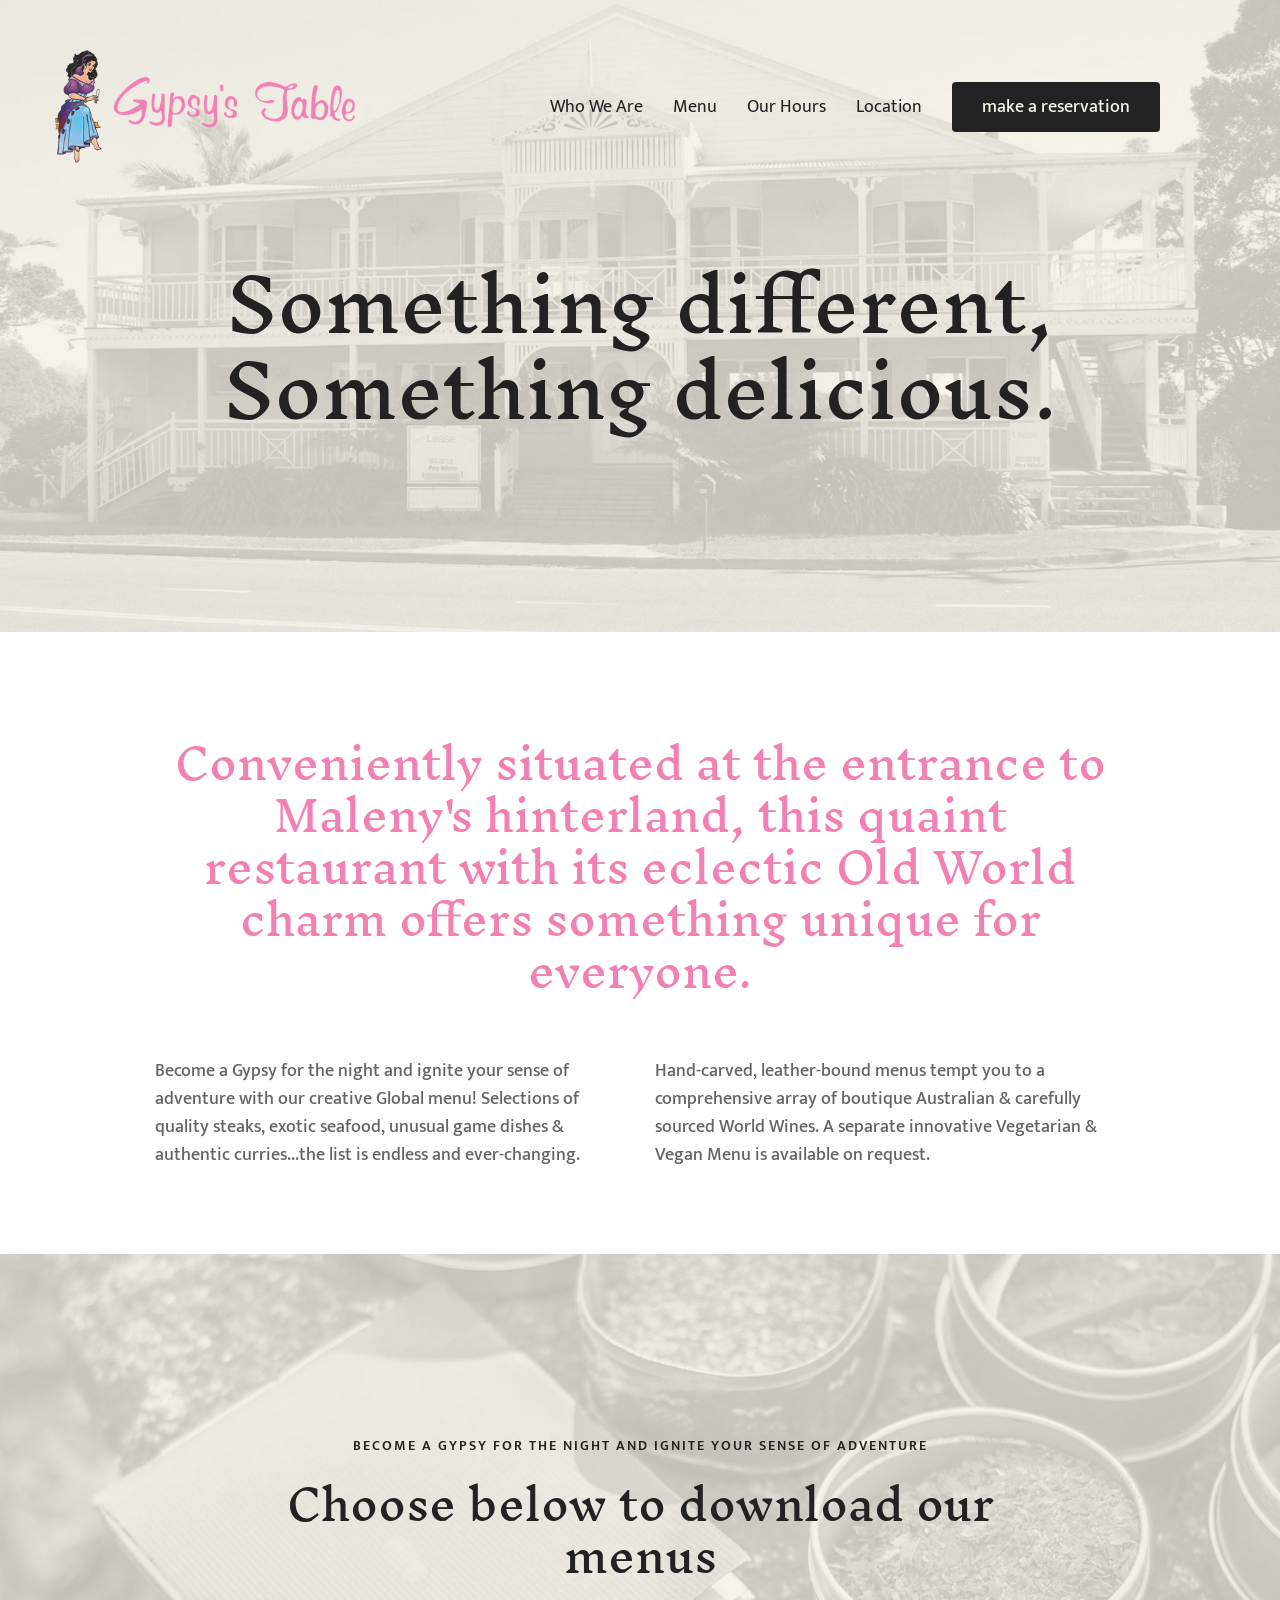
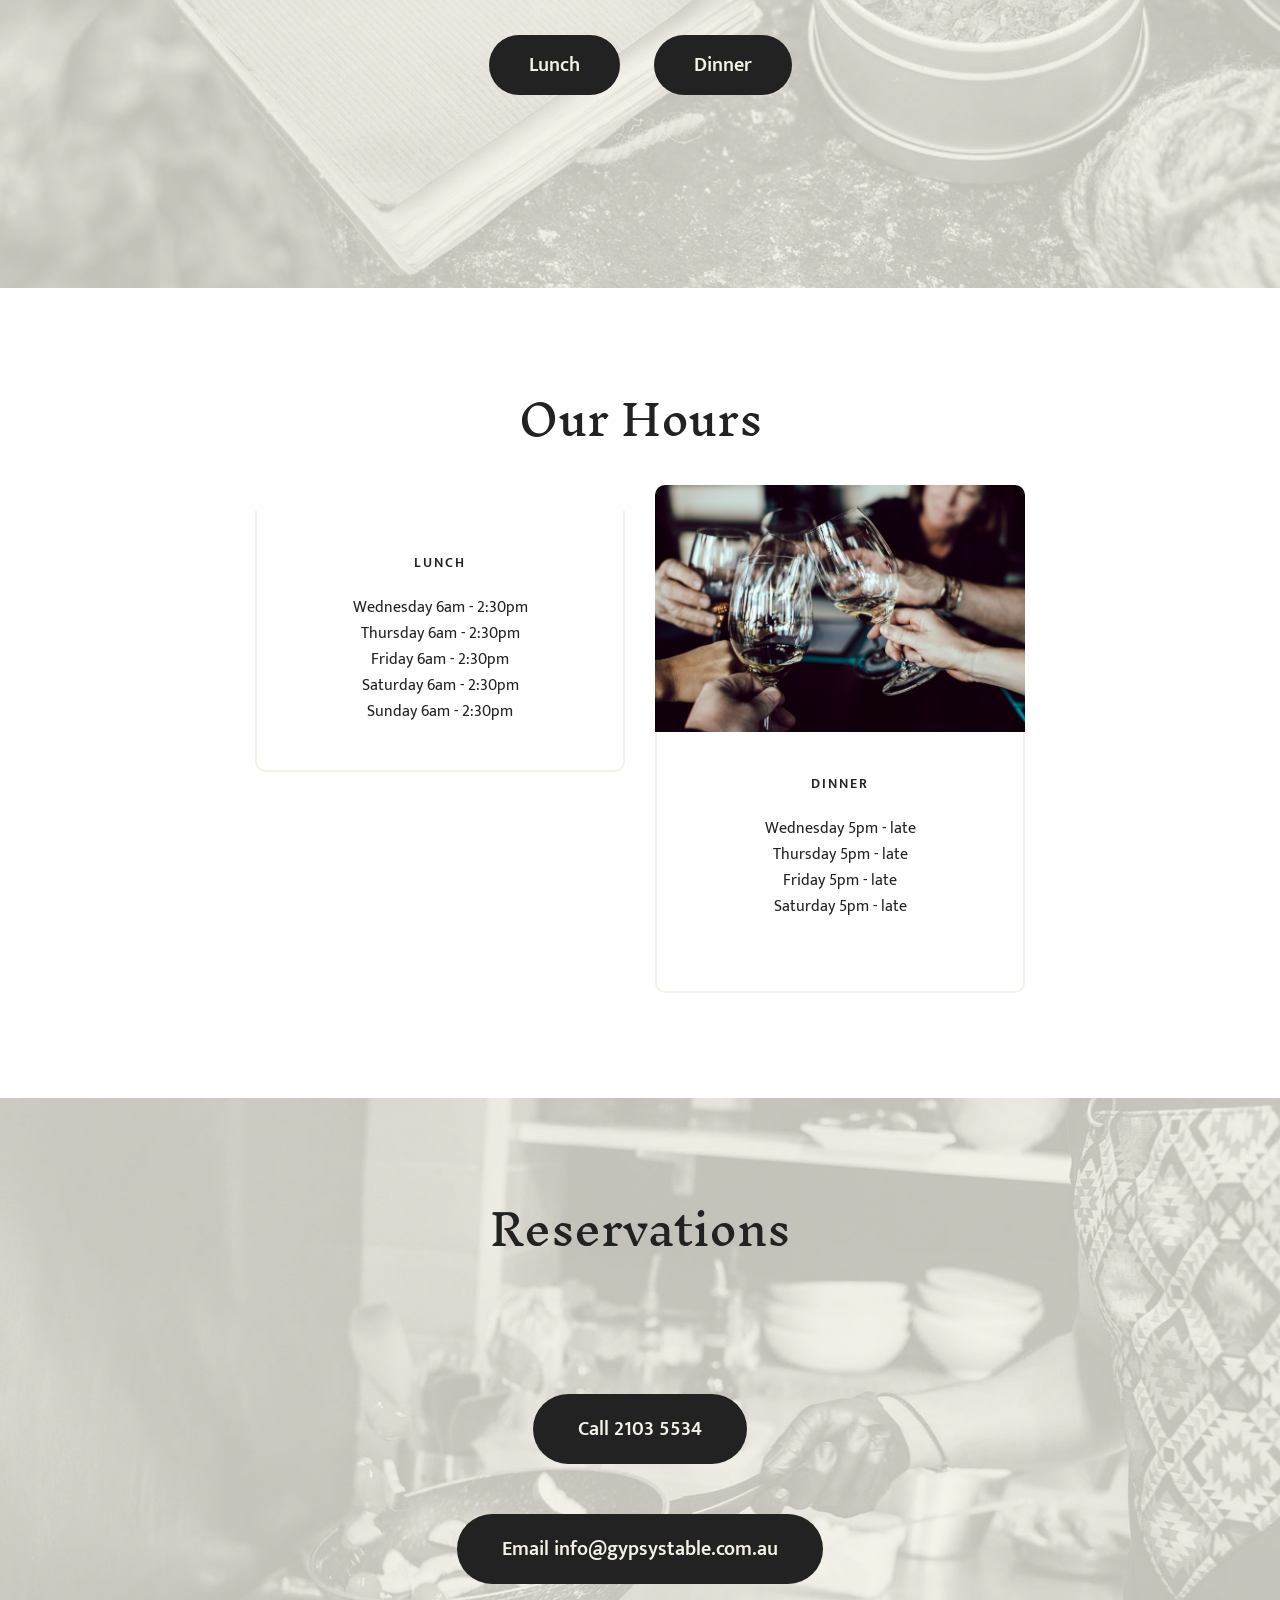
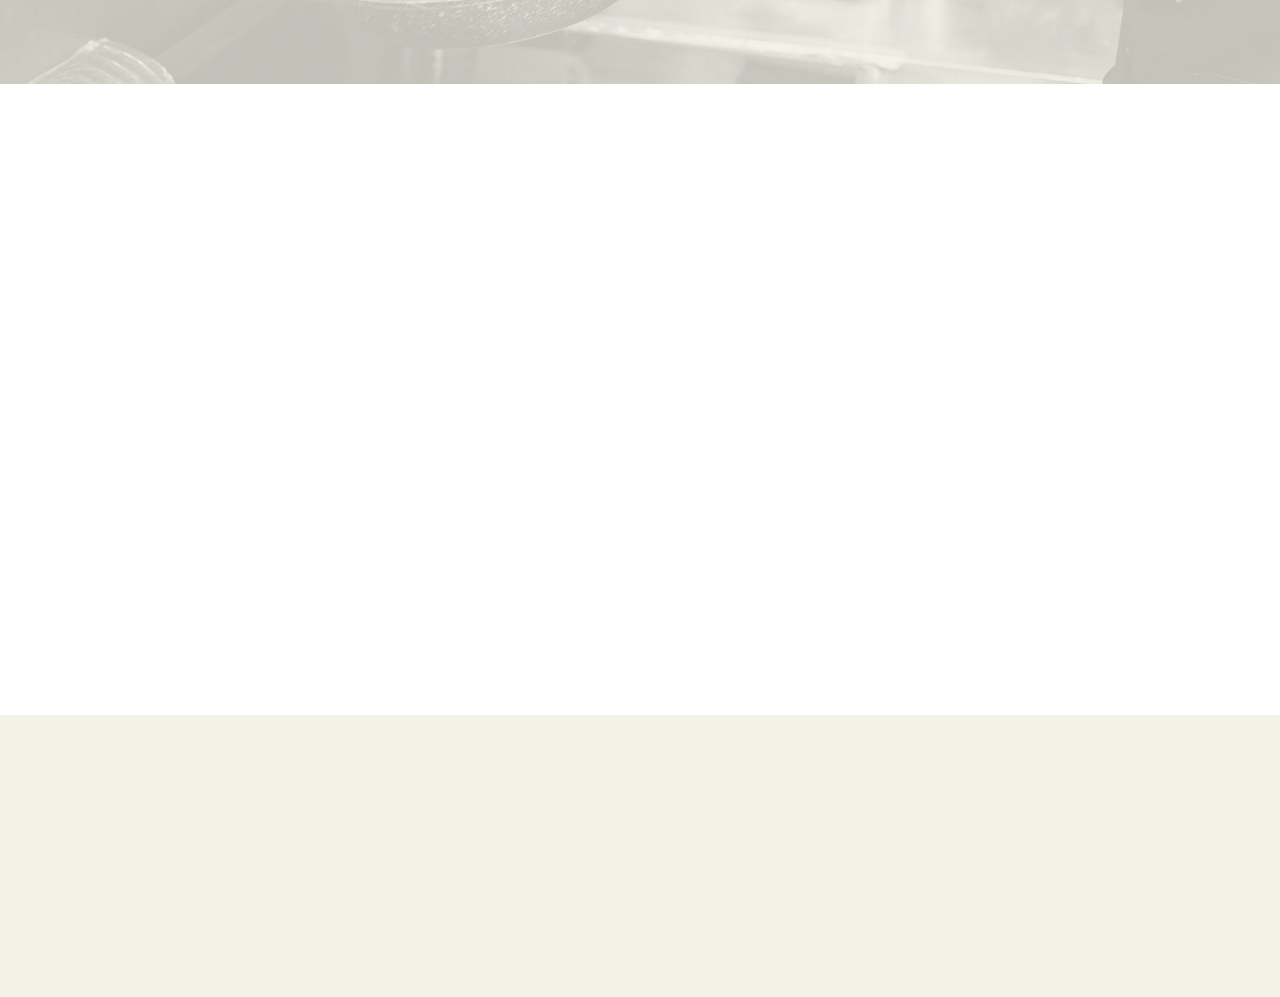
==== index.html @ ae4f0b9e "Deleted old site, uploaded gypsys" ====
<!DOCTYPE html>
<html lang="en">
	<head>
		<meta charset="utf-8" >
		<title>Gypsy's Table - Restaurant in Maleny</title>
		<meta name="viewport" content="width=device-width, initial-scale=1">
		<link rel="icon" href="i/favicon.png" type="image/x-icon">
		<!-- Google Fonts -->
		<link href="https://fonts.googleapis.com/css2?family=Inknut+Antiqua:wght@100;200;300;400;500;600;700;800;900&family=Mukta:wght@100;200;300;400;500;600;700;800;900&display=swap" rel="stylesheet">
		<!-- Bootstrap 4.5.2 CSS -->
		<link rel="stylesheet" href="https://stackpath.bootstrapcdn.com/bootstrap/4.5.2/css/bootstrap.min.css" integrity="sha384-JcKb8q3iqJ61gNV9KGb8thSsNjpSL0n8PARn9HuZOnIxN0hoP+VmmDGMN5t9UJ0Z" crossorigin="anonymous">
		<!-- Slick 1.8.1 jQuery plugin CSS (Sliders) -->
		<link rel="stylesheet" type="text/css" href="https://cdn.jsdelivr.net/npm/slick-carousel@1.8.1/slick/slick.css"/>
		<!-- Fancybox 3 jQuery plugin CSS (Open images and video in popup) -->
		<link rel="stylesheet" href="https://cdn.jsdelivr.net/gh/fancyapps/fancybox@3.5.7/dist/jquery.fancybox.min.css" />
		<!-- AOS 2.3.4 jQuery plugin CSS (Animations) -->
		<link href="https://unpkg.com/aos@2.3.4/dist/aos.css" rel="stylesheet">
		<!-- FontAwesome CSS -->
		<link rel="stylesheet" href="https://cdnjs.cloudflare.com/ajax/libs/font-awesome/5.13.0/css/all.min.css">
		<!-- Startup CSS (Styles for all blocks) - Remove ".min" if you would edit a css code -->
		<link href="css/style.min.css" rel="stylesheet" />
		<!-- jQuery 3.5.1 -->
		<script src="https://code.jquery.com/jquery-3.5.1.min.js"></script>
	</head>
	<body>
<!-- Navigation Mobile type 2 -->
	<a class="open_menu color-main bg-light radius_full">
		<i class="fas fa-bars lh-40">
		</i>
	</a>
	<div class="navigation_mobile bg-light type2">
		<a class="close_menu color-main">
			<i class="fas fa-times">
			</i>
		</a>
		<div class="px-40 pt-60 pb-60 text-center inner">
			<div>
				<a href="#" class="f-heading f-22 link color-main mb-20">
					Home
				</a>
			</div>
			<div>
				<a href="#" class="f-heading f-22 link color-main mb-20">
					Popular
				</a>
			</div>
			<div>
				<a href="#" class="f-heading f-22 link color-main mb-20">
					Recent
				</a>
			</div>
			<div>
				<a href="#" class="f-heading f-22 link color-main mb-20">
					Featured
				</a>
			</div>
			<div>
				<a href="#" class="f-heading f-22 link color-main mb-20">
					Designers
				</a>
			</div>
			<div>
				<a href="#" class="f-heading f-22 link color-main mb-20">
					Team
				</a>
			</div>
			<div>
				<a href="#" class="f-12 link color-main op-7 text-uppercase sp-20 mb-20">
					Help
				</a>
			</div>
			<div>
				<a href="#" class="f-12 link color-main op-7 text-uppercase sp-20 mb-20">
					F.A.Q.
				</a>
			</div>
			<div>
				<a href="#" class="f-12 link color-main op-7 text-uppercase sp-20 mb-20">
					Support
				</a>
			</div>
			<div>
				<a href="#" class="f-12 link color-main op-7 text-uppercase sp-20 mb-20">
					About Us
				</a>
			</div>
			<div>
				<a href="#" class="f-12 link color-main op-7 text-uppercase sp-20 mb-20">
					Blog
				</a>
			</div>
			<div>
				<a href="#" class="f-12 link color-main op-7 text-uppercase sp-20 mb-20">
					Careers
				</a>
			</div>
			<div class="socials mt-60">
				<a href="#" target="_blank" class="link color-main f-18 mx-10">
					<i class="fab fa-twitter">
					</i>
				</a>
				<a href="#" target="_blank" class="link color-main f-18 mx-10">
					<i class="fab fa-facebook">
					</i>
				</a>
				<a href="#" target="_blank" class="link color-main f-18 mx-10">
					<i class="fab fa-dribbble">
					</i>
				</a>
				<a href="#" target="_blank" class="link color-main f-18 mx-10">
					<i class="fab fa-instagram">
					</i>
				</a>
				<a href="#" target="_blank" class="link color-main f-18 mx-10">
					<i class="fab fa-behance">
					</i>
				</a>
			</div>
		</div>
	</div>
	<!-- Header 2 -->
		<header class="header_2 pb-200 pt-260" data-bg-src="uploads/building.jpg">
			<nav class="header_menu_2 transparent pt-30 pb-30 mt-20">
				<div class="container px-xl-0">
					<div class="row justify-content-between align-items-center">
						<div class="col-md-4">
							<a href="#" class="link img_link">
								<img src="uploads/logo-1614764951.png" alt="Given Kitchen &amp; Bar" class="img-fluid mw-300" data-aos="fade-down" data-aos-delay="750">
							</a>
						</div>
						<div class="d-flex align-items-center col-auto justify-content-end container-md col-md-7" data-aos="fade-down" data-aos-delay="750">
							<a href="#whoweare" class="link color-white f-18 mx-15 d-inline-block">
								Who We Are
							</a>
							<a href="#menu" class="link color-white f-18 mx-15">
								Menu
							</a>
							<a href="#hours" class="link color-white f-18 mx-15">
								Our Hours
							</a>
							<a href="#location" class="link color-white f-18 mx-15">
								Location
							</a>
							<a href="#reservations" class="btn mx-15 radius4 action-white">
								make a reservation
							</a>
						</div>
					</div>
				</div>
			</nav>
			<div class="container">
				<div class="mb-3 text-center d-block d-xl-none">
					<a href="#" class="link img_link">
						<img src="uploads/logowhite.png" alt="Given Kitchen &amp; Bar" class="img-fluid h-90" data-aos="fade-down" data-aos-delay="0">
					</a>
				</div>
				<h1 class="big color-white text-center" data-aos="fade-down" data-aos-delay="0">
					Something different,
					<br>Something delicious.
				</h1>
			</div>
		</header>
		<!-- Content 3 -->
			<section class="pt-105 pb-85 bg-light content_3" id="whoweare">
				<div class="container px-xl-0">
					<div class="row justify-content-center">
						<div class="col-xl-10">
							<h2 class="small text-center action-3" data-aos="fade-down" data-aos-delay="0">
								Conveniently situated at the entrance to Maleny's hinterland, this quaint restaurant with its eclectic Old World charm offers something unique for everyone.
							</h2>
							<div class="mt-30 row f-18 medium color-heading op-7 text-center text-md-left blocks">
								<div class="mt-30 col-md-6 text-adaptive color-heading" data-aos="fade-down" data-aos-delay="250">
									Become a Gypsy for the night and ignite your sense of adventure with our creative Global menu! Selections of quality steaks, exotic seafood, unusual game dishes &amp; authentic curries...the list is endless and ever-changing.
								</div>
								<div class="mt-30 col-md-6 text-adaptive color-heading" data-aos="fade-down" data-aos-delay="500">
									Hand-carved, leather-bound menus tempt you to a comprehensive array of boutique Australian &amp; carefully sourced World Wines. A separate innovative Vegetarian &amp; Vegan Menu is available on request.
								</div>
							</div>
						</div>
					</div>
				</div>
			</section>
			<!-- Call to action 3 -->
				<section class="pt-100 pb-100 text-center call_to_action_3 bg-action-1" data-bg-src="uploads/4.jpg" id="menu">
					<div class="container px-xl-0">
						<div class="row justify-content-center">
							<div class="col-xl-10">
								<div class="px-50 pt-80 pb-85 radius10 inner action-2">
									<div class="f-14 semibold text-uppercase sp-20 action-2" data-aos="fade-down" data-aos-delay="0">
										Become a Gypsy for the night and ignite your sense of adventure
									</div>
									<h2 class="mt-20 mb-45 small action-2" data-aos="fade-down" data-aos-delay="250">
										Choose below to download our menus
									</h2>
									<div data-aos="fade-down" data-aos-delay="500">
										<a href="#" class="btn lg mx-15 my-2 action-white" target="_blank">
											Lunch
										</a>
										<a href="#" class="btn lg mx-15 my-2 action-white" target="_blank">
											Dinner
										</a>
									</div>
								</div>
							</div>
						</div>
					</div>
				</section>
				<!-- Feature 5 -->
					<section class="pt-105 pb-55 bg-light text-center feature_5" id="hours">
						<div class="container px-xl-0">
							<div class="row justify-content-center">
								<div class="col-xl-8 col-lg-10 mb-40">
									<h2 class="small action-1" data-aos="fade-down" data-aos-delay="0">
										Our Hours
									</h2>
								</div>
							</div>
							<div class="row justify-content-center">
								<div class="mb-50 col-xl-4 col-lg-5 col-md-6 col-sm-10 holder" data-aos="fade-down" data-aos-delay="500">
									<img src="uploads/nathandumlao6vhpy27jdpsunsplash.jpg" alt="" class="w-full radius10 noradius_bottom">
									<div class="px-45 pt-40 pb-45 radius10 noradius_top block">
										<div class="mb-20 f-14 semibold text-uppercase sp-20 title action-1">
											Lunch
										</div>
										<div class="color-heading text-adaptive">
											Wednesday 6am - 2:30pm
											<br>Thursday  6am - 2:30pm
											<br>Friday  6am - 2:30pm
											<br>Saturday  6am - 2:30pm
											<br>Sunday  6am - 2:30pm
										</div>
									</div>
								</div>
								<div class="mb-50 col-xl-4 col-lg-5 col-md-6 col-sm-10 holder" data-aos="fade-down" data-aos-delay="750">
									<img src="uploads/scottwarmanrryf1rfotsmunsplash.jpg" alt="" class="w-full radius10 noradius_bottom">
									<div class="px-45 pt-40 pb-45 radius10 noradius_top block">
										<div class="mb-20 f-14 semibold text-uppercase sp-20 title action-1">
											Dinner
										</div>
										<div class="color-heading text-adaptive">
											Wednesday 5pm - late
											<br>Thursday 5pm - late
											<br>Friday 5pm - late
											<br>Saturday 5pm - late
											<br>
											<br>
										</div>
									</div>
								</div>
							</div>
						</div>
					</section>
					<!-- Call to action 4 -->
						<section class="pt-105 pb-100 bg-dark text-center color-white call_to_action_4" data-bg-src="uploads/2.jpg" data-bg-src-2x="false" id="reservations">
							<div class="container px-xl-0">
								<div class="row justify-content-center">
									<div class="col-xl-10">
										<h2 data-aos="fade-down" data-aos-delay="0" class="f-42">
											Reservations
										</h2>
									</div>
									<div class="col-xl-6 col-lg-8 col-md-9 col-sm-10">
										<div class="mt-25 f-22 text-adaptive" data-aos="fade-down" data-aos-delay="250">
											Bookings are essential.
											<br>Please phone or email to make any table reservations.
										</div>
										<div data-aos="fade-down" data-aos-delay="500">
										</div>
										<a href="tel:+21035534" class="btn mt-50 xl action-white">
											Call 2103 5534
										</a>
										<a href="mailto:info@givenpaddington.com.au" class="btn mt-50 xl action-white">
											Email info@gypsystable.com.au
										</a>
									</div>
								</div>
							</div>
						</section>
						<!-- Contact 8 -->
							<section class="bg-light contact_8" id="location">
								<div class="container px-xl-0">
									<div class="row justify-content-between">
										<div class="col-md-6 pt-95 pb-95 left_side">
											<div data-aos="fade-down" data-aos-delay="0">
												<div class="mb-10 f-14 semibold text-uppercase sp-20 color-heading title">
													Phone
												</div>
												<a href="tel:+21035534" class="link mb-35 text_big f-30 action-2">
													(07) 2103 5534
												</a>
											</div>
											<div data-aos="fade-down" data-aos-delay="250">
												<div class="mb-10 f-14 semibold text-uppercase sp-20 color-heading title">
													E-mail
												</div>
												<a href="mailto:info@gypsystable.com.au" class="link mb-35 text_big f-30 action-2">
													info@gypsystable.com.au
												</a>
											</div>
											<div data-aos="fade-down" data-aos-delay="500">
												<div class="mb-10 f-14 semibold text-uppercase sp-20 color-heading title">
													Address
												</div>
												<div class="text_big f-30 action-2 mb-35">
													840 Landsborough Maleny Road,
													<br>Maleny QLD 4552
												</div>
											</div>
											<div data-aos="fade-down" data-aos-delay="500">
												<div class="mb-10 f-14 semibold text-uppercase sp-20 color-heading title">
													Social
												</div>
												<a href="https://www.facebook.com/Gypsys-Table-133156540064849/" class="link f-30 action-2" target="_blank">
													Our Facebook Page
												</a>
											</div>
										</div>
										<div class="col-md-5" data-aos="fade-down" data-aos-delay="750">
											<div class="absolute h-full js-google-map" data-marker="i/map-pin-red.png" data-marker-size="30*40" data-coords="41.922496, 12.501173" data-zoom="18">
											</div>
										</div>
									</div>
								</div>
							</section>
							<!-- Footer 13 -->
								<footer class="pt-45 pb-60 bg-dark color-white text-center text-lg-left footer_13">
									<div class="container px-xl-0">
										<div class="lh-40 footer_links" data-aos="fade-down" data-aos-delay="0">
											<a href="#" class="link f-14 semibold text-uppercase sp-20 color-white mr-10">
												who we are
											</a>
											<a href="#" class="link f-14 semibold text-uppercase sp-20 color-white mx-10">
												menu
											</a>
											<a href="#" class="link f-14 semibold text-uppercase sp-20 color-white mx-10">
												our hours
											</a>
											<a href="#" class="link f-14 semibold text-uppercase sp-20 color-white mx-10">
												make a reservation
											</a>
										</div>
										<div data-aos="fade-down" data-aos-delay="0">
											<div class="mt-35 mb-40 hr h-2 bg-white op-3">
											</div>
										</div>
										<div class="row">
											<div class="col-lg-7">
												<div class="row">
													<div class="col-xl-4 col-lg-5">
														<a href="#" class="link img_link">
															<img src="uploads/logo-1614764951.png" alt="Logo" class="img-fluid h-60" data-aos="fade-down" data-aos-delay="0">
														</a>
													</div>
													<div class="mt-15 mb-15 my-lg-0 col-xl-8 col-lg-7" data-aos="fade-down" data-aos-delay="250">
														<div class="text-adaptive">
															Something different, Something delicious.
															<br>© Copyright 2021. All Rights Reserved.
														</div>
													</div>
												</div>
											</div>
											<div class="col-lg-5 text-lg-right" data-aos="fade-down" data-aos-delay="500">
												<span class="d-inline-block socials">
												</span>
											</div>
										</div>
									</div>
								</footer>
		<!-- forms alerts -->
		<div class="alert alert-success alert-dismissible fixed-top alert-form-success" role="alert">
			<button type="button" class="close" data-dismiss="alert" aria-label="Close"><span aria-hidden="true">&times;</span></button>
			Thanks for your message!
		</div>
		<div class="alert alert-warning alert-dismissible fixed-top alert-form-check-fields" role="alert">
			<button type="button" class="close" data-dismiss="alert" aria-label="Close"><span aria-hidden="true">&times;</span></button>
			Please, fill in required fields.
		</div>
		<div class="alert alert-danger alert-dismissible fixed-top alert-form-error" role="alert">
			<button type="button" class="close" data-dismiss="alert" aria-label="Close"><span aria-hidden="true">&times;</span></button>
			<div class="message">An error occurred while sending data :( Please, check if your hosting supports PHP and check how to set form data sending <a href="https://designmodo.com/startup/documentation/#form-handler" target="_blank" class="link color-transparent-white">here</a>.</div>
		</div>

		<!-- gReCaptcha popup (uncomment if you need a recaptcha integration) -->
		<!--
		<div class="bg-dark op-8 grecaptcha-overlay"></div>
		<div class="bg-light radius10 w-350 h-120 px-20 pt-20 pb-20 grecaptcha-popup">
			<div class="w-full h-full d-flex justify-content-center align-items-center">
				<div id="g-recaptcha" data-sitekey="PUT_YOUR_SITE_KEY_HERE"></div>
			</div>
		</div>
		<script src="https://www.google.com/recaptcha/api.js?render=explicit" async defer></script>
		-->
		<!-- Bootstrap 4.5.2 JS -->
		<script src="https://stackpath.bootstrapcdn.com/bootstrap/4.5.2/js/bootstrap.bundle.min.js"></script>
		<!-- Fancybox 3 jQuery plugin JS (Open images and video in popup) -->
		<script src="https://cdn.jsdelivr.net/gh/fancyapps/fancybox@3.5.7/dist/jquery.fancybox.min.js"></script>
		<!--
			Google maps JS API
			Don't forget to replace the key "AIzaSyDP6Ex5S03nvKZJZSvGXsEAi3X_tFkua4U" to your own!
			Learn how to get a key: https://help.designmodo.com/article/startup-google-maps-api/
		-->
		<script type="text/javascript" src="https://maps.googleapis.com/maps/api/js?v=3&key=AIzaSyDP6Ex5S03nvKZJZSvGXsEAi3X_tFkua4U"></script>
		<!-- Slick 1.8.1 jQuery plugin JS (Sliders) -->
		<script type="text/javascript" src="https://cdn.jsdelivr.net/npm/slick-carousel@1.8.1/slick/slick.min.js"></script>
		<!-- AOS 2.3.4 jQuery plugin JS (Animations) -->
		<script src="https://unpkg.com/aos@2.3.4/dist/aos.js"></script>
		<!-- Maskedinput jQuery plugin JS (Masks for input fields) -->
		<script src="js/jquery.maskedinput.min.js"></script>
		<!-- Startup JS (Custom js for all blocks) -->
		<script src="js/script.js"></script>
	</body>
</html>
---- css/style.min.css ----
﻿@import'framework.min.css';body{font-family:Mukta,Helvetica,Arial,sans-serif;font-weight:400;font-size:16px;line-height:26px;color:#f4f1e6;-webkit-font-smoothing:antialiased}body.dev{background:#ccc;min-height:10000px}body.dev .js-content-editable{outline:rgba(242,128,179,.7) dashed 2px !important;outline-offset:-2px}body.dev .js-content-editable:hover{outline-color:#222 !important;outline-style:solid !important}body.dev section.js-content-editable,body.dev header.js-content-editable,body.dev nav.js-content-editable,body.dev footer.js-content-editable{outline-width:10px !important;outline-offset:-10px}nav,header,section,footer{position:relative}header,section,[data-bg-src],[data-bg-src-2x]{background-repeat:no-repeat;background-position:50% 50%;background-size:cover}header,section{overflow:hidden}header nav{position:absolute;top:0;left:0;z-index:1000}nav{width:100%}nav.transparent{background:transparent}a,button{cursor:pointer;transition:all .25s}a:hover,button:hover{text-decoration:none}a:active,a:focus,button:active,button:focus{text-decoration:none;outline:none}button{border:none;outline:none !important}input,textarea{border:0;outline:none;background:transparent;color:#f4f1e6;resize:none}label{margin-bottom:0;font-weight:400;cursor:pointer}h1,h2,h3,h4,h5,h6{-webkit-margin-before:0;-webkit-margin-after:0;margin:0;font-weight:400;font-family:Inknut Antiqua,Helvetica,Arial,sans-serif}h1,h2{font-size:58px;line-height:70px}h1.big,h2.big{font-size:72px;line-height:86px}h1.small,h2.small{font-size:42px;line-height:52px;font-weight:400}h3{font-size:42px;line-height:52px}b,strong{font-weight:700}[data-aos=fade-down]{transform:translate3d(0, -35px, 0)}[data-aos=fade-up]{transform:translate3d(0, 35px, 0)}.slick-prev,.slick-next{position:absolute;display:block;height:32px;width:32px;line-height:0px;font-size:0px;cursor:pointer;background:transparent;color:transparent;top:50%;margin-top:-16px;padding:0;border:none;outline:none;z-index:1}.slick-prev:hover,.slick-prev:focus,.slick-next:hover,.slick-next:focus{outline:none;background:transparent;color:transparent}.slick-prev:hover:before,.slick-prev:focus:before,.slick-next:hover:before,.slick-next:focus:before{opacity:.5}.slick-prev.slick-disabled:before,.slick-next.slick-disabled:before{opacity:.3}.slick-prev:before,.slick-next:before{display:block;content:"";width:32px;height:32px;opacity:1;transition:opacity .2s}.slick-prev{left:0}[dir=rtl] .slick-prev{left:auto;right:0}.slick-prev:before{background:url(../i/slick-arrow-left.svg) no-repeat 0 50%}[dir=rtl] .slick-prev:before{background:url(../i/slick-arrow-right.svg) no-repeat 100% 50%}.slick-next{right:0}[dir=rtl] .slick-next{left:0;right:auto}.slick-next:before{background:url(../i/slick-arrow-right.svg) no-repeat 100% 50%}[dir=rtl] .slick-next:before{background:url(../i/slick-arrow-left.svg) no-repeat 0 50%}.slick-dots{position:absolute;bottom:-25px;list-style:none;display:flex;flex-wrap:wrap;justify-content:center;align-items:center;text-align:center;padding:0;margin:0;left:0;right:0}.slick-dots li{position:relative;display:inline-block;height:10px;width:10px;margin:0 5px;padding:0;cursor:pointer}.slick-dots li button{box-sizing:border-box;border:2px solid #222;border-radius:50%;background:transparent;display:block;height:10px;width:10px;padding:0;outline:none;line-height:0px;font-size:0px;color:transparent;opacity:.3;cursor:pointer}.slick-dots li button:hover{outline:none;opacity:.8}.slick-dots li.slick-active button{background:#222;opacity:1}.slick-dots li.slick-active button:hover{opacity:1}.slick-slide{outline:none}.arrows-dark .slick-prev:before{background:url(../i/slick-arrow-left-dark.svg) no-repeat 0 50%}[dir=rtl] .arrows-dark .slick-prev:before{background:url(../i/slick-arrow-right-dark.svg) no-repeat 100% 50%}.arrows-dark .slick-next:before{background:url(../i/slick-arrow-right-dark.svg) no-repeat 100% 50%}[dir=rtl] .arrows-dark .slick-next:before{background:url(../i/slick-arrow-left-dark.svg) no-repeat 0 50%}.container{position:relative}::-moz-selection{background:#f280b3;color:#222}::-webkit-selection{background:#f280b3;color:#222}::selection{background:#f280b3;color:#222}@media(max-width: 1199.98px){header[class^=pt-],header[class*=" pt-"],section[class^=pt-],section[class*=" pt-"]{padding-top:80px}header[class^=pb-],header[class*=" pb-"],section[class^=pb-],section[class*=" pb-"]{padding-bottom:80px}h1 br,h2 br,h3 br,.text-adaptive br{display:none}h1,h2{font-size:52px;line-height:62px}h1.big,h2.big{font-size:62px;line-height:72px}h1.small,h2.small{font-size:36px;line-height:46px}h3{font-size:36px;line-height:46px}.navigation_mobile{display:block}}@media(max-width: 991.98px){h1,h2{font-size:42px;line-height:52px}h1.big,h2.big{font-size:52px;line-height:62px}h1.small,h2.small{font-size:32px;line-height:42px}h3{font-size:32px;line-height:42px}.text-adaptive.f-32{font-size:28px;line-height:38px}.text-adaptive.f-30{font-size:28px;line-height:38px}.text-adaptive.f-28{font-size:26px;line-height:36px}.text-adaptive.f-26{font-size:24px;line-height:34px}.text-adaptive.f-24{font-size:22px;line-height:32px}.text-adaptive.f-22{font-size:20px;line-height:30px}.text-adaptive.f-20{font-size:18px;line-height:28px}.alert{top:10px;left:20px;right:20px;transform:none;width:auto;padding-left:40px}}@media(max-width: 767.98px){h1,h2{font-size:32px;line-height:42px}h1.big,h2.big{font-size:42px;line-height:52px}h1.small,h2.small{font-size:26px;line-height:36px}h3{font-size:26px;line-height:36px}.text-adaptive.f-32{font-size:26px;line-height:36px}.text-adaptive.f-30{font-size:26px;line-height:36px}.text-adaptive.f-28{font-size:24px;line-height:34px}.text-adaptive.f-26{font-size:22px;line-height:32px}.text-adaptive.f-24{font-size:20px;line-height:30px}.text-adaptive.f-22{font-size:18px;line-height:28px}.text-adaptive.f-20{font-size:16px;line-height:26px}.text-adaptive.f-18{font-size:16px;line-height:26px}.btn.lg{height:50px;line-height:50px;padding:0 30px;font-size:18px;font-weight:500}.btn.lg[class^=border-],.btn.lg[class*=" border-"]{line-height:46px}.btn.xl{height:60px;line-height:60px;padding:0 35px;font-size:18px;font-weight:500}.btn.xl[class^=border-],.btn.xl[class*=" border-"]{line-height:56px}.input.lg{height:50px;font-size:18px;font-weight:500}}@media(max-width: 575.98px){h1,h2{font-size:26px;line-height:36px}h1.big,h2.big{font-size:32px;line-height:42px}h1.small,h2.small{font-size:22px;line-height:32px}.btn.xl{height:50px;line-height:50px;padding:0 30px}.btn.xl[class^=border-],.btn.xl[class*=" border-"]{line-height:46px}}@media(max-width: 767.98px){.header_1 .text-adaptive{margin-top:20px}.header_1 .buttons{margin-top:40px}}@media(max-width: 767.98px){.header_2 .text-adaptive{margin-top:20px}.header_2 form{margin-top:40px}.header_2 form .input{text-align:center;max-width:100%;width:100%}.header_2 form .btn{margin-top:15px}}@media(max-width: 1199.98px){.header_3 form{margin-top:40px}}@media(max-width: 575.98px){.header_3 .input{margin-bottom:20px}}@media(max-width: 767.98px){.header_4 .poster{margin-top:30px}}.header_5 .block_with_border{border-left:2px solid rgba(34,34,34,.3);border-right:2px solid rgba(34,34,34,.3)}@media(max-width: 991.98px){.header_5 .block_with_border{border:none;padding:0 15px}}@media(max-width: 767.98px){.header_5 .btn{margin-top:30px}.header_5 img{margin-bottom:20px}}@media(max-width: 767.98px){.header_6 .btn_holder{margin-top:30px;margin-bottom:30px}}.header_7 .img_holder img{left:50%;top:0;transform:translateX(-50%)}@media(max-width: 1199.98px){.header_7 .inner{padding-top:80px;padding-bottom:80px}}@media(max-width: 575.98px){.header_7 .buttons{margin-top:30px}.header_7 .buttons .btn{margin:0 auto 10px auto !important;display:block;max-width:320px}}.header_8 .slick-arrow{top:50px}@media(max-width: 1199.98px){.header_8 .slick-arrow{top:40px}}@media(max-width: 991.98px){.header_8 .slick-arrow{top:35px}}@media(max-width: 767.98px){.header_8 .slick-arrow{top:30px}.header_8 .text-adaptive{margin-top:15px}}@media(max-width: 575.98px){.header_8 .slider{padding:0}.header_8 .slick-arrow{display:none !important}}@media(max-width: 991.98px){.header_9 .left{padding-top:40px}}.header_10 .videos .fa-play{position:absolute;left:50%;top:50%;transform:translate(-50%, -50%)}@media(max-width: 1199.98px){.header_10 .btn,.header_10 .videos{margin-top:50px}}@media(max-width: 767.98px){.header_10 .videos{margin-top:20px}.header_10 .videos .text-adaptive{width:auto;margin:0 auto}.header_10 .image{margin:0 auto;margin-bottom:15px}}.header_menu_11 .btn{min-width:80px}@media(max-width: 469.98px){.header_11 .buttons{margin-top:20px;display:block !important}.header_11 .buttons .btn,.header_11 .buttons .link{vertical-align:baseline;margin-left:0;margin-top:20px}}@media(max-width: 991.98px){.header_12 .logo{margin-bottom:15px}}@media(max-width: 575.98px){.header_13 .text-adaptive{margin-top:10px}}.header_14 .separate:before{content:" ";width:100%;position:absolute;left:0;top:50%;transform:translateY(-50%);border-bottom:2px solid #f4f1e6}@media(max-width: 991.98px){.header_14 .text-adaptive{margin-top:10px}.header_14 a.btn{margin-top:20px}.header_14 form{margin-top:40px}}@media(max-width: 575.98px){.header_14 form{padding-left:40px;padding-right:40px}}@media(max-width: 374.98px){.header_14 form{padding-left:20px;padding-right:20px}}@media(max-width: 359.98px){.header_14 label{font-size:14px}}.header_15 .separate{position:absolute;top:0;width:2px}.header_15 .separate:nth-of-type(1){left:0}.header_15 .separate:nth-of-type(2){right:0}@media(max-width: 767.98px){.header_15 h1{margin-bottom:15px}.header_15 .btn{margin-top:30px}.header_15 .blocks{margin-top:20px}}.header_16{background-position:50% 100%;overflow:hidden}@media(max-width: 991.98px){.header_16 .blocks{margin-top:20px}}@media(max-width: 767.98px){.header_16 .img{max-width:100%;margin:0}.header_16 .blocks .title{margin-top:15px;margin-bottom:15px}}.header_19 .slick-dots{width:10px;height:auto;left:0;bottom:0;top:0;display:flex;flex-direction:column;justify-content:center;align-items:center}.header_19 .slick-dots li{margin:5px auto}.header_19 .slick-dots li button{border:none;background:#f4f1e6}.header_19 .slick-dots li.slick-active button{background:#f280b3}@media(max-width: 991.98px){.header_19 .btn{margin-top:40px}.header_19 .inner{padding-left:30px}}@media(max-width: 767.98px){.header_19 .slider{margin-top:30px}.header_19 .slick-dots{width:auto;top:auto;right:0;bottom:-40px;flex-direction:row}.header_19 .slick-dots li{margin:0 5px}.header_19 .inner{margin-top:40px;padding-left:0}.header_19 .inner .text-adaptive{margin-top:15px}}@media(max-width: 767.98px){.header_20 h1{margin-top:10px}.header_20 .text-adaptive{margin-top:15px}}@media(max-width: 575.98px){.header_20 .img{margin-bottom:40px;max-height:70vh}}@media(max-width: 991.98px){.header_21 .buttons{margin-top:50px;margin-bottom:20px}}@media(max-width: 767.98px){.header_22 .text-adaptive{margin-top:10px;margin-bottom:40px}.header_22 .socials{margin-top:40px}.header_22 .socials .title{margin-bottom:15px}.header_22 .socials .btn{margin-left:10px;margin-right:10px}.header_22 .socials .btn:first-of-type{margin-left:0}.header_22 .socials .btn:last-of-type{margin-right:0}}@media(max-width: 1199.98px){.navigation_2 a{margin:0 15px}.navigation_2 .dropdown a{margin:0}}.navigation_3 form button:hover{background:#fff !important}@media(max-width: 1199.98px){.navigation_4 a{margin:0 10px}}@media(max-width: 575.98px){.navigation_8 a{margin:0 10px}}@media(max-width: 767.98px){.navigation_9 a{margin:0 10px}}.navigation_13 .link{border-bottom:2px solid transparent}.navigation_13 .link:hover{border-bottom-color:#f280b3}@media(max-width: 991.98px){.navigation_14 a,.navigation_17 a,.navigation_19 a,.navigation_20 a,.navigation_21 a{margin:0 10px}}@media(max-width: 991.98px){.navigation_18 a,.navigation_18 form{margin-left:10px;margin-right:10px}}.navigation_22 .banner{overflow:hidden}.navigation_22 .img{top:0;left:50%;transform:translateX(-50%);min-width:100%;min-height:100%}.navigation_22 .navigation_popup .link{padding:5px 15px}.navigation_22 .navigation_popup .link:hover{background:#f4f1e6;color:#f4f1e6}.navigation_22 .navigation_popup .inner{top:0;left:0}@media(max-width: 399.98px){.navigation_22 .inner{margin-left:40px}}.navigation_23 form button:hover{background:#fff !important}.navigation_23 .navigation_popup .slider .inner{top:0;left:0}.navigation_23 .navigation_popup .slider .slick-dots{bottom:-30px}.navigation_23 .navigation_popup .slider .slick-dots li.slick-active button{background:#222}.navigation_23 .navigation_popup .slider .slick-dots li button{opacity:1;background:#f4f1e6;border:none}@media(max-width: 991.98px){.navigation_23 .navigation_popup .categories .link{margin:0 10px}}@media(max-width: 469.98px){.navigation_23 .slide .inner{padding:30px}.navigation_23 .slide .inner h2{font-size:26px;line-height:36px}}@media(max-width: 359.98px){.navigation_23 .slide .inner h2{font-size:22px;line-height:32px}}.navigation_25 .navigation_popup{border-color:rgba(34,34,34,.3)}.navigation_26 .navigation_popup{border-color:rgba(34,34,34,.3)}.navigation_26 .categories .link{color:rgba(34,34,34,.7)}.navigation_26 .categories .link:hover{background:rgba(34,34,34,.3);color:rgba(34,34,34,.7)}.navigation_26 .slider{overflow:hidden}.navigation_26 .slider img{min-height:250px;min-width:100%}.navigation_26 .slider .inner{top:0;left:0}.navigation_26 .slider .slick-dots{left:20px;right:auto;bottom:25px}.navigation_26 .slider .slick-dots li.slick-active button{background:#f4f1e6}.navigation_26 .slider .slick-dots li button{background:transparent;border:2px solid #f4f1e6}.navigation_26 .right_block{overflow:hidden}.navigation_26 .right_block .bg{top:50%;left:50%;transform:translate(-50%, -50%);min-width:100%;min-height:100%}@media(max-width: 1199.98px){.navigation_26 .categories .title{margin-bottom:10px}}@media(max-width: 767.98px){.content_1 h2{margin-top:10px}}@media(max-width: 991.98px){.content_2 .text-adaptive{margin-top:15px}}@media(max-width: 767.98px){.content_3 .blocks{margin-top:10px}}@media(max-width: 767.98px){.content_4 .icons .fa{margin:0 15px}.content_4 h2{margin-top:30px}.content_4 .text-adaptive{margin-top:15px}}@media(max-width: 767.98px){.content_5 h2{margin-top:15px}}@media(max-width: 991.98px){.content_6 .text-adaptive{margin-top:15px}}.content_13 .inner{border:2px solid #f4f1e6}@media(max-width: 767.98px){.content_13 .inner{padding-top:30px;padding-bottom:30px}.content_13 h2{margin-bottom:10px}}@media(max-width: 767.98px){.content_14 .inner{padding-top:30px;padding-bottom:30px}}@media(max-width: 1199.98px){.content_15 .container{padding-top:40px}}@media(max-width: 767.98px){.content_15 .text-adaptive{margin-top:10px}}@media(max-width: 1199.98px){.content_16 h2,.content_16 .text-adaptive{padding-left:0}}@media(max-width: 767.98px){.content_16 .text-adaptive{margin-top:5px}}@media(max-width: 359.98px){.content_17 .block_tip{padding-left:20px;padding-right:20px}}.content_18 .opening_tabs .tab_opener .fa,.content_18 .opening_tabs .tab_opener .fas,.content_18 .opening_tabs .tab_opener .far,.content_18 .opening_tabs .tab_opener .fab{transition:all .2s}.content_18 .opening_tabs .tab_opener.opened .fa,.content_18 .opening_tabs .tab_opener.opened .fas,.content_18 .opening_tabs .tab_opener.opened .far,.content_18 .opening_tabs .tab_opener.opened .fab{transform:rotate(90deg)}.content_18 .opening_tabs .tab_text{border-bottom:2px solid #f4f1e6}.content_18 .opening_tabs .tab_text:last-child{border:none}@media(max-width: 991.98px){.content_18 .block_right{margin-left:0;width:auto}}.content_20 .number{position:absolute;top:0;left:0}.content_20 .content_20_line{position:absolute;top:0;left:19px;width:2px;height:100%;background:#f4f1e6}.content_20 .video_block .fa,.content_20 .video_block .fas,.content_20 .video_block .far,.content_20 .video_block .fab{position:absolute;top:50%;left:50%;transform:translate(-50%, -50%)}@media(max-width: 575.98px){.content_20 .video_block .inner{margin-left:0;margin-top:30px}}@media(max-width: 374.98px){.content_20 .number{position:static}.content_20 .block_inner{margin-left:0}.content_20 .content_20_line{display:none}}@media(max-width: 767.98px){.content_21[class^=pt-],.content_21[class*=" pt-"]{padding-top:40px}.content_21[class^=pb-],.content_21[class*=" pb-"]{padding-bottom:40px}}.content_22{min-height:100vh}@media(max-width: 1199.98px){.content_22[class^=pb-],.content_22[class*=" pb-"]{padding-bottom:30px}}@media(max-width: 767.98px){.content_24[class^=pt-],.content_24[class*=" pt-"]{padding-top:40px}.content_24[class^=pb-],.content_24[class*=" pb-"]{padding-bottom:40px}.content_24 .tip{margin-top:10px;margin-left:10px}}.content_25{min-height:100vh}@media(max-width: 991.98px){.content_26 .btn{margin-top:30px}}.content_27 .image .fa,.content_27 .image .fas,.content_27 .image .far,.content_27 .image .fab{position:absolute;top:50%;left:50%;transform:translate(-50%, -50%)}@media(max-width: 767.98px){.content_27 .poster{margin-bottom:20px}}@media(max-width: 575.98px){.content_27 .image{margin-left:auto;margin-right:auto}}@media(max-width: 767.98px){.content_29[class^=pb-],.content_29[class*=" pb-"]{padding-bottom:60px}.content_29 .holder{margin-bottom:15px}}.content_30 .block{background:rgba(244,241,230,.4)}.content_30 .block img{max-width:70%;max-height:70%}.content_31 .block{border:2px solid rgba(34,34,34,.15)}.content_31 .block img{max-width:70%;max-height:70%}@media(max-width: 767.98px){.content_31 .text-adaptive{margin-top:10px;margin-bottom:30px}}.content_32 .left .cell{padding:22px 30px 20px 30px}.content_32 .left .cell.bordered{border-bottom:2px solid #f4f1e6}.content_32 .right{background:rgba(244,241,230,.6)}.content_33 .table td,.content_33 .table th{padding:24px 15px 20px 15px}.content_33 .table tr td:first-of-type,.content_33 .table tr th:first-of-type{padding-left:30px}.content_33 .table tr td:last-of-type,.content_33 .table tr th:last-of-type{padding-right:30px}@media(max-width: 1199.98px){.content_33 .table-responsive-shadow{position:relative}.content_33 .table-responsive-shadow:after{display:block;content:"";position:absolute;top:0;right:0;bottom:0;width:40px;background:linear-gradient(to right, rgba(34, 34, 34, 0) 0%, #222222 78%)}}.content_34 #copy_from_me{background:rgba(244,241,230,.5);font-family:Courier New,monospace}.content_34 #copy_from_me pre{color:#f4f1e6}@media(max-width: 992.98px){.content_34 .right{margin-top:50px;padding:0}}@media(max-width: 767.98px){.testimonial_2 .text-adaptive{margin-top:10px;margin-bottom:25px}}@media(max-width: 1199.98px){.testimonial_3[class^=pb-],.testimonial_3[class*=" pb-"]{padding-bottom:20px}}@media(max-width: 767.98px){.testimonial_3 h2,.testimonial_3 .block{margin-bottom:30px}}.testimonial_4 .block{border:2px solid #f4f1e6}@media(max-width: 991.98px){.testimonial_4 .holder{max-width:570px}}@media(max-width: 767.98px){.testimonial_4 .block{padding:30px}.testimonial_4 .text-adaptive{margin-bottom:20px}}@media(max-width: 575.98px){.testimonial_4 .inner{margin-left:0}}@media(max-width: 1199.98px){.testimonial_5[class^=pb-],.testimonial_5[class*=" pb-"]{padding-bottom:30px}}.testimonial_6 .block{border:2px solid rgba(34,34,34,.15)}.testimonial_6 .author{left:0;bottom:0}@media(max-width: 575.98px){.testimonial_6 .inner{padding-left:20px;padding-bottom:0}.testimonial_6 .info{margin-left:0}.testimonial_6 .author{margin-top:10px;position:static}}@media(max-width: 1199.98px){.feature_1[class^=pb-],.feature_1[class*=" pb-"]{padding-bottom:30px}}@media(max-width: 767.98px){.feature_1 .title{margin-top:10px;margin-bottom:10px}.feature_1 .title br{display:none}}@media(max-width: 1199.98px){.feature_2[class^=pb-],.feature_2[class*=" pb-"]{padding-bottom:30px}.feature_2 .description{margin-top:20px}}.feature_3 .block{border:2px solid #f4f1e6}@media(max-width: 1199.98px){.feature_3[class^=pb-],.feature_3[class*=" pb-"]{padding-bottom:50px}}@media(max-width: 991.98px){.feature_3 .description{margin-top:10px;margin-bottom:40px}}.feature_4 .block{border:2px solid rgba(34,34,34,.3)}@media(max-width: 1199.98px){.feature_4[class^=pb-],.feature_4[class*=" pb-"]{padding-bottom:50px}.feature_4 .description{margin-top:10px;margin-bottom:40px}.feature_4 .block{padding-left:30px;padding-right:30px;padding-bottom:50px}}.feature_5 .block{border:2px solid #f4f1e6;border-top:none}@media(max-width: 1199.98px){.feature_5[class^=pb-],.feature_5[class*=" pb-"]{padding-bottom:30px}.feature_5 .description{margin-top:10px}.feature_5 .block{padding:30px}.feature_5 .block .title{margin-bottom:10px}}@media(max-width: 575.98px){.feature_5 .holder{max-width:370px}}.feature_6 .block_bordered{border:2px solid rgba(34,34,34,.2)}@media(max-width: 991.98px){.feature_6 .block{margin-top:40px}.feature_6 .title{margin-top:15px;margin-bottom:10px}.feature_6 .block_bordered{margin-top:50px;padding:30px}}@media(max-width: 1199.98px){.feature_7[class^=pb-],.feature_7[class*=" pb-"]{padding-bottom:20px}}@media(max-width: 767.98px){.feature_7 h2{margin-bottom:40px}}@media(max-width: 1199.98px){.feature_8[class^=pb-],.feature_8[class*=" pb-"]{padding-bottom:40px}}@media(max-width: 991.98px){.feature_8 .icon{margin-left:0;width:25px}.feature_8 .title{margin-bottom:10px}}@media(max-width: 1199.98px){.feature_9[class^=pb-],.feature_9[class*=" pb-"]{padding-bottom:40px}.feature_9 h2{margin-bottom:15px}.feature_9 .title{margin-bottom:10px}.feature_9 .hr{margin-bottom:45px}}@media(max-width: 1199.98px){.feature_10[class^=pb-],.feature_10[class*=" pb-"]{padding-bottom:40px}}@media(max-width: 767.98px){.feature_10 h2{margin-bottom:10px}}.feature_11{overflow:hidden}@media(max-width: 992.98px){.feature_11 .bg{max-height:100vh}.feature_11 .description{margin-top:10px;margin-bottom:50px}}@media(max-width: 575.98px){.feature_11 .bg{margin-top:50px;max-height:70vh;max-width:100%}}@media(max-width: 1199.98px){.feature_12[class^=pb-],.feature_12[class*=" pb-"]{padding-bottom:0px}.feature_12 .icon{margin-left:0}}@media(max-width: 991.98px){.feature_12 .title{margin-bottom:10px}}@media(max-width: 767.98px){.feature_12 h2{margin:10px 0}.feature_12 .icon{margin:0 auto 10px auto}.feature_12 .bg{margin-top:50px}}@media(max-width: 1199.98px){.feature_13[class^=pb-],.feature_13[class*=" pb-"]{padding-bottom:40px}}@media(max-width: 991.98px){.feature_14[class^=pb-],.feature_14[class*=" pb-"]{padding-bottom:40px}.feature_14 h2{margin-bottom:0}.feature_14 .main_title{margin-top:10px}.feature_14 .bg{max-height:80vh;margin-bottom:50px}.feature_14 .block{margin-bottom:40px}}@media(max-width: 991.98px){.feature_15 h2{margin:0px 0 10px 0}.feature_15 .block{margin-top:40px}.feature_15 .title{margin-bottom:10px}}@media(max-width: 767.98px){.feature_15 .bg{margin-top:50px;max-height:80vh}}@media(max-width: 1199.98px){.feature_16[class^=pb-],.feature_16[class*=" pb-"]{padding-bottom:30px}}@media(max-width: 575.98px){.feature_16 h2{margin-bottom:10px}}@media(max-width: 1199.98px){.feature_17[class^=pb-],.feature_17[class*=" pb-"]{padding-bottom:30px}.feature_17 h6{margin-top:10px;margin-bottom:50px}.feature_17 h6 br{display:none}}@media(max-width: 767.98px){.feature_17 .img{margin-bottom:40px;max-height:70vh}.feature_17 .title{margin-bottom:10px}.feature_17 .block{margin-bottom:40px}}@media(max-width: 991.98px){.feature_18 .description{margin-top:10px;margin-bottom:40px}.feature_18 .block{margin-bottom:40px}}@media(max-width: 767.98px){.feature_18 .description{margin-bottom:0}.feature_18 .img{max-height:70vh}}@media(max-width: 767.98px){.feature_19 .icons{margin-bottom:30px;font-size:26px;line-height:36px}.feature_19 .btn{margin-top:30px}}.feature_20 .bg{top:0;left:50%;transform:translateX(-50%)}@media(max-width: 1199.98px){.feature_20 .left_side{padding-top:80px;padding-bottom:40px}.feature_20 h2{margin-bottom:10px}}@media(max-width: 767.98px){.feature_20 .btn{margin-bottom:40px}.feature_20 .title{margin:10px 0}}@media(max-width: 1199.98px){.feature_21[class^=pb-],.feature_21[class*=" pb-"]{padding-bottom:30px}.feature_21 .block{margin-bottom:50px}}@media(max-width: 991.98px){.feature_21 .description{margin-top:10px;margin-bottom:50px}}.feature_22 .buttons .btn{min-width:200px}@media(max-width: 991.98px){.feature_22[class^=pb-],.feature_22[class*=" pb-"]{padding-bottom:40px}.feature_22 .description{margin-top:10px;margin-bottom:40px}.feature_22 .icon i{font-size:32px;line-height:42px}.feature_22 .title{margin-bottom:10px}.feature_22 .block{margin-bottom:40px}}@media(max-width: 991.98px){.feature_23 .description{margin-top:10px;margin-bottom:40px}}@media(max-width: 767.98px){.feature_23 .info{margin-left:0}}.feature_25 .bg{top:0;left:50%;transform:translateX(-50%)}@media(max-width: 1199.98px){.feature_25 .left_side{padding-top:80px;padding-bottom:40px}.feature_25 .description{margin:10px 0 50px 0}}@media(max-width: 1199.98px){.feature_26 .link{margin-bottom:40px}}@media(max-width: 575.98px){.feature_26[class^=pb-],.feature_26[class*=" pb-"]{padding-bottom:40px}.feature_26 .img{max-height:70vh}.feature_26 h2{margin-bottom:10px}.feature_26 .title{margin-bottom:10px}}@media(max-width: 1199.98px){.feature_27[class^=pb-],.feature_27[class*=" pb-"]{padding-bottom:30px}}@media(max-width: 767.98px){.feature_27 .description{margin:10px 0 50px 0}}@media(max-width: 575.98px){.feature_28 .description{margin:10px 0 40px 0}.feature_28 .img{margin-top:40px}}.feature_29 .slick-slide{cursor:grab}.feature_29 .slick-dots{left:0;bottom:auto;top:50%;width:10px;margin-top:-35px}.feature_29 .slick-dots li{margin:5px}@media(max-width: 1199.98px){.feature_29 .slick-slide{padding-top:80px;padding-bottom:80px}}@media(max-width: 991.98px){.feature_29 .slick-dots{top:auto;margin-top:0;width:100%;bottom:30px}.feature_29 h2{margin-bottom:10px}.feature_29 .title{margin:10px 0}}@media(max-width: 767.98px){.feature_29 .img{max-height:70vh;margin-bottom:50px}}.feature_31 .img{top:0;right:15px}.feature_31 .slick-slide{cursor:grab}.feature_31 .slick-dots{left:auto;right:calc((100% - 1170px) / 2);bottom:auto;top:50%;width:10px;margin-top:-35px}.feature_31 .slick-dots li{margin:5px}@media(max-width: 1199.98px){.feature_31 .slick-dots{right:calc((100% - 970px) / 2)}.feature_31 .slick-slide{padding-top:80px;padding-bottom:80px}}@media(max-width: 991.98px){.feature_31 .slick-dots{right:calc((100% - 750px) / 2)}}@media(max-width: 767.98px){.feature_31 .slick-dots{top:auto;bottom:30px;left:0;right:0;width:auto}.feature_31 .slick-slide{padding-bottom:40px}.feature_31 .right_side{padding-bottom:0}.feature_31 .img{position:static;height:auto;max-width:100%}.feature_31 .title{margin-bottom:10px}}@media(max-width: 1199.98px){.feature_32 .block{margin-left:20px}}@media(max-width: 991.98px){.feature_32 .decription{margin:10px 0 40px 0}.feature_32 .left_side,.feature_32 .right_side{margin-top:0}.feature_32 .block{margin-left:0}}@media(max-width: 991.98px){.feature_33 .description{margin-top:10px}.feature_33 .title{margin-bottom:0px}}.feature_34{overflow:hidden}@media(max-width: 767.98px){.feature_34[class^=pb-],.feature_34[class*=" pb-"]{padding-bottom:30px}.feature_34 .title{margin:10px 0}}@media(max-width: 575.98px){.feature_34 h2{margin-bottom:10px}.feature_34 .img{max-width:100%}.feature_34 .blocks{margin-top:50px}}@media(max-width: 991.98px){.feature_36 h2{margin-top:0;margin-bottom:10px}}@media(max-width: 767.98px){.feature_36 .img{max-height:70vh}}@media(max-width: 1199.98px){.feature_37[class^=pb-],.feature_37[class*=" pb-"]{padding-bottom:40px}.feature_37 h2{margin-bottom:10px}.feature_37 .advantage{margin-bottom:40px}}.feature_38{background-position:50% 100%;overflow:hidden;padding-bottom:370px}.feature_38 .img{top:70px;left:50%;transform:translateX(-44%)}@media(max-width: 1199.98px){.feature_38{padding-bottom:300px}.feature_38 .img{height:150%}}@media(max-width: 991.98px){.feature_38{padding-bottom:250px}.feature_38 .img{top:200px;height:125%}}@media(max-width: 767.98px){.feature_38 h2{margin-bottom:10px}.feature_38 .link{margin-top:20px}}@media(max-width: 575.98px){.feature_38{padding-bottom:200px}.feature_38 .img{top:50%;height:100%}.feature_38 .link{font-size:16px}}@media(max-width: 991.98px){.feature_39 .description{margin:10px 0 0 0}.feature_39 .advantage{margin-top:40px}}@media(max-width: 767.98px){.feature_40[class^=pb-],.feature_40[class*=" pb-"]{padding-bottom:45px}}@media(max-width: 991.98px){.feature_41 .description{margin:10px 0 40px 0}.feature_41 .inner{padding-bottom:60px}}.feature_42 .bg{top:0;left:50%;transform:translateX(-50%)}@media(max-width: 575.98px){.feature_42 .inner{padding-top:80px;padding-bottom:60px}.feature_42 h2{margin-bottom:10px}.feature_42 .hr{margin:40px 0 0 0}}.feature_43 .bg{top:0;left:50%;transform:translateX(-50%)}@media(max-width: 575.98px){.feature_43 .inner{padding-top:80px;padding-bottom:80px}.feature_43 h2{margin-bottom:10px}}.feature_44{overflow:hidden}@media(max-width: 767.98px){.feature_44 h2{margin-top:0;margin-bottom:10px}.feature_44 .img{margin-top:40px;max-width:100%}.feature_44 .row2{margin-top:50px}.feature_44 .inner2{padding-bottom:0}}@media(max-width: 1199.98px){.feature_45[class^=pb-],.feature_45[class*=" pb-"]{padding-bottom:35px}}@media(max-width: 575.98px){.feature_45 h2,.feature_45 .title{margin-bottom:10px}.feature_45 .description{margin-bottom:40px}}.feature_46 .block:hover,.feature_46 .block:focus{opacity:.7}@media(max-width: 991.98px){.feature_46 h2{margin-bottom:10px}.feature_46 .block{margin-bottom:50px}}.feature_47 .block{border:2px solid rgba(34,34,34,.2)}@media(max-width: 1199.98px){.feature_47[class^=pb-],.feature_47[class*=" pb-"]{padding-bottom:50px}.feature_47 h2{margin-bottom:30px}.feature_47 .block{padding:30px}}@media(max-width: 467.98px){.form_1 h2{margin-bottom:20px}.form_1 form{padding:30px}}@media(max-width: 359.98px){.form_1 form{padding:30px 20px}}.form_2 .img_holder img{left:50%;top:0;transform:translateX(-50%)}@media(max-width: 1199.98px){.form_2 form{padding:80px 0}.form_2 .buttons{margin-top:10px}.form_2 button{margin-right:0px;width:100%}}@media(max-width: 575.98px){.form_2 form{max-width:290px;margin:0 auto}}.form_4 .form_4_menu .slick-track{position:relative;border-bottom:3px solid #f4f1e6}.form_4 .form_4_menu a{width:50%}.form_4 .form_4_menu a:after{content:"";display:block;width:0%;height:3px;background:#f4f1e6;position:absolute;right:0;bottom:-3px;transition:width .2s;z-index:10000}.form_4 .form_4_menu a:last-child:after{left:0;right:auto}.form_4 .form_4_menu a.slick-current{color:#f4f1e6}.form_4 .form_4_menu a.slick-current:after{width:100%}.form_4 .separate{position:relative}.form_4 .separate:before{content:" ";width:100%;position:absolute;left:0;top:50%;border-bottom:1px solid #f4f1e6}@media(max-width: 575.98px){.form_4 h2{margin-bottom:10px}.form_4 .form_4_menu a{line-height:60px}.form_4 .slider{margin-top:40px;padding-bottom:40px}}@media(max-width: 767.98px){.form_6 form{padding-top:40px}.form_6 h2{margin-bottom:30px}.form_6 .hr{margin-top:30px}}.form_7 .right_side{border:2px solid rgba(34,34,34,.2)}@media(max-width: 767.98px){.form_7 h2{margin-bottom:10px}.form_7 .right_side{margin-top:50px;padding:30px}}@media(max-width: 991.98px){.form_9 form{margin-top:40px}.form_9 .input{width:100%;margin-right:0}}@media(max-width: 767.98px){.form_10 .icons{font-size:32px;line-height:42px}.form_10 .icons i{margin:0 15px}.form_10 h2{margin-bottom:10px}.form_10 form{margin-top:40px}.form_10 .input{width:100%;margin-right:0}}.form_11 form{border:2px solid #f4f1e6}@media(max-width: 767.98px){.form_11 form{padding:50px 30px}.form_11 .input{width:100%;margin-right:0}}.form_13 .js-form-block{border:2px solid #f4f1e6;transition:all .2s}.form_13 .js-form-block.active{border-color:#222}.form_13 .icons{top:25px;right:30px;line-height:1}@media(max-width: 991.98px){.form_13 .block{width:250px}}@media(max-width: 767.98px){.form_13 h2{margin-bottom:30px}.form_13 .js-form-block{padding:30px}.form_13 .icons{font-size:32px}.form_13 .block{margin-right:0;width:100%}}@media(max-width: 469.98px){.form_13 .inner,.form_13 .text-adaptive{margin-left:0}}.form_14 form{border:2px solid #f4f1e6}@media(max-width: 575.98px){.form_14 form{padding:50px 30px}}.form_15 .form_15_menu .slick-track{position:relative;border-bottom:3px solid #f4f1e6}.form_15 .form_15_menu a{width:50%}.form_15 .form_15_menu a:after{content:"";display:block;width:0%;height:3px;background:#f4f1e6;position:absolute;right:0;bottom:-3px;transition:width .2s;z-index:10000}.form_15 .form_15_menu a:last-child:after{left:0;right:auto}.form_15 .form_15_menu a.slick-current{color:#f4f1e6}.form_15 .form_15_menu a.slick-current:after{width:100%}@media(max-width: 575.98px){.form_15 h2{margin-bottom:30px}.form_15 .form_15_menu a{line-height:60px}.form_15 .slider{margin-top:40px;padding:0 20px 40px 20px}}@media(max-width: 767.98px){.call_to_action_1 .description{margin:10px 0 30px 0}.call_to_action_1 .btn{margin-bottom:15px}}.call_to_action_2 .inner{border:2px solid #f4f1e6}@media(max-width: 991.98px){.call_to_action_2 .inner{padding:40px 30px}}@media(max-width: 575.98px){.call_to_action_2 .inner{padding:30px 20px}}@media(max-width: 575.98px){.call_to_action_3 .inner{padding:50px 30px}}@media(max-width: 991.98px){.call_to_action_4 .text-adaptive{margin-top:10px}}.call_to_action_5 .inner{min-height:100vh}@media(max-width: 767.98px){.call_to_action_7 h2{margin-bottom:10px}.call_to_action_7 .btn{margin-top:30px}}@media(max-width: 767.98px){.call_to_action_8 h2{margin-bottom:10px}}@media(max-width: 767.98px){.call_to_action_9 .btn{margin-top:30px}}@media(max-width: 767.98px){.call_to_action_10 h2{margin-bottom:0}}.call_to_action_12 .btn{height:auto}@media(max-width: 575.98px){.call_to_action_13 .btn{margin:20px 10px 0 10px}}@media(max-width: 767.98px){.call_to_action_14 h2{margin-bottom:10px}.call_to_action_14 .title{margin:15px 0 10px 0}.call_to_action_14 .btn{margin-top:25px}}.call_to_action_15 .inner{border:2px solid #f4f1e6}@media(max-width: 767.98px){.call_to_action_15 h2{margin:10px 0}.call_to_action_15 .inner{padding-top:30px;padding-bottom:40px}}@media(max-width: 575.98px){.call_to_action_16 .btn{margin-left:10px;margin-right:10px}}@media(max-width: 767.98px){.call_to_action_17 .buttons{font-size:32px;line-height:42px}.call_to_action_17 .buttons a{margin:0 10px 20px 10px}}.call_to_action_19 .link{display:flex;width:20%}.call_to_action_19 .link:hover i{transform:scale(1.1)}.call_to_action_19 .link i{transition:all .2s}.call_to_action_19 .border_right{border-right:2px solid #f4f1e6}@media(max-width: 1199.98px){.call_to_action_19 .inner{height:200px}}@media(max-width: 767.98px){.call_to_action_19 .inner{height:140px}.call_to_action_19 .inner i{font-size:36px}}@media(max-width: 575.98px){.call_to_action_19 .inner{height:100px}.call_to_action_19 .inner i{font-size:28px}}@media(max-width: 1199.98px){.call_to_action_20[class^=pb-],.call_to_action_20[class*=" pb-"]{padding-bottom:50px}}@media(max-width: 767.98px){.call_to_action_21 .text-adaptive{margin-top:10px;margin-bottom:40px}.call_to_action_21 .play{width:60px;height:60px;line-height:60px}}@media(max-width: 575.98px){.call_to_action_21 .play{margin:0 auto}.call_to_action_21 .btn{margin-left:0}}.call_to_action_22 .inner{border:2px solid rgba(34,34,34,.3)}@media(max-width: 575.98px){.call_to_action_22 .inner{padding:40px 15px}.call_to_action_22 .play{margin:30px 0}}.call_to_action_23 .img{top:0;left:50%;transform:translateX(-50%)}@media(max-width: 991.98px){.call_to_action_23{padding:80px 0}.call_to_action_23 .img{position:static;transform:none;height:auto;width:100%;border-radius:10px}.call_to_action_23 .inner{padding:40px 0 0 0}.call_to_action_23 .text-adaptive{margin:10px 0 40px 0}}@media(max-width: 575.98px){.call_to_action_26 .btn{margin:0 10px 20px 10px}.call_to_action_26 .img{margin-top:40px}}@media(max-width: 575.98px){.call_to_action_27 .input{max-width:290px}.call_to_action_27 .btn{margin:20px 0px 0px 0px}}@media(max-width: 767.98px){.call_to_action_28 .inner{padding-left:0}}.call_to_action_29 .img{top:0;left:50%;transform:translateX(-50%)}@media(max-width: 991.98px){.call_to_action_29{padding-top:60px}.call_to_action_29 .img{position:static;max-width:100%;height:auto;max-height:70vh;transform:none}.call_to_action_29 .inner{padding-top:40px;padding-bottom:60px}.call_to_action_29 h2{margin-bottom:10px}.call_to_action_29 .btn{margin-top:30px}}.call_to_action_30{overflow:hidden}@media(max-width: 575.98px){.call_to_action_30 .img{position:static;max-width:100%}.call_to_action_30 .inner{padding-top:0;padding-bottom:60px}.call_to_action_30 .btn{margin:20px 10px 0 10px}}.call_to_action_31{overflow:hidden}.call_to_action_31 .img{bottom:0;left:0px}@media(max-width: 767.98px){.call_to_action_31 .inner{padding-bottom:60px}.call_to_action_31 .img{position:static;max-width:100%}}@media(max-width: 767.98px){.call_to_action_32{padding-bottom:40px}.call_to_action_32 .logos{margin-bottom:0}.call_to_action_32 .logos img{margin:0 10px 20px 10px}.call_to_action_32 .inner{padding:80px 0px 60px 0px}.call_to_action_32 .img{max-width:100%}}.team_1 .block{border:2px solid #f4f1e6}.team_1 .block_socials{border-top:2px solid #f4f1e6}.team_1 .block_socials .border_right{border-right:2px solid #f4f1e6}.team_2 .bordered{border-left:2px solid #f4f1e6;border-right:2px solid #f4f1e6}@media(max-width: 767.98px){.team_2 .bordered{border:none;border-top:2px solid #f4f1e6;border-bottom:2px solid #f4f1e6}}@media(max-width: 991.98px){.team_4 h2{margin-bottom:0}}@media(max-width: 575.98px){.team_5 .block_socials .link{margin:0 10px}}.pricing_table_1 .block{border:2px solid #f4f1e6;border-bottom-left-radius:10px}.pricing_table_1 .block.noborder_right{border-right:none}.pricing_table_1 .item{padding:16px 0 14px 0;border-top:2px solid #f4f1e6}.pricing_table_1 .price span.absolute{top:5px;left:-15px}@media(max-width: 991.98px){.pricing_table_1[class^=pb-],.pricing_table_1[class*=" pb-"]{padding-bottom:30px}.pricing_table_1 .block{margin:0 auto 50px auto;max-width:300px;border-radius:10px}.pricing_table_1 .block.noborder_right{border-right:2px solid #f4f1e6}}.pricing_table_3 .overflow{overflow:auto}.pricing_table_3 .block{border-right:2px solid #f4f1e6}.pricing_table_3 .block.noborder_right{border-right:none}.pricing_table_3 .price span.absolute{top:-5px;left:-15px}.pricing_table_3 .table_row{border-left:2px solid #f4f1e6;border-right:2px solid #f4f1e6;border-bottom:2px solid #f4f1e6}.pricing_table_3 .table_row:last-child{border-bottom-left-radius:10px;border-bottom-right-radius:10px}.pricing_table_3 .table_head{background:rgba(244,241,230,.5);border:none}@media(max-width: 1199.98px){.pricing_table_3 .table-responsive-shadow{position:relative}.pricing_table_3 .table-responsive-shadow:after{display:block;content:"";position:absolute;top:0;right:0;bottom:0;width:40px;background:linear-gradient(to right, rgba(34, 34, 34, 0) 0%, #222222 78%)}}.pricing_table_4 .block{border:2px solid rgba(34,34,34,.2)}.pricing_table_4 ul{list-style:none}.pricing_table_4 ul li{position:relative}.pricing_table_4 ul li:not(.disabled):before{font-family:"Font Awesome 5 Free";font-weight:900;content:"";display:block;position:absolute;left:-25px;top:0px;color:#18c967;font-size:12px}@media(max-width: 1199.98px){.pricing_table_4 .block{padding-left:50px;padding-right:30px}}.pricing_table_5 .block:not(.bg-dark){border:2px solid #f4f1e6}.pricing_table_5 .price span.absolute{top:0px;left:-15px}.pricing_table_5 ul{list-style:none}.pricing_table_5 ul li{position:relative}.pricing_table_5 ul li:not(.disabled):before{font-family:"Font Awesome 5 Free";font-weight:900;content:"";display:block;position:absolute;left:-25px;top:0px;color:#222;font-size:12px}.pricing_table_6 .custom-toggle:hover,.pricing_table_6 .custom-toggle:focus{background:#090909}.pricing_table_6 .custom-toggle div{left:3px;top:50%;transform:translateY(-50%);width:24px;height:24px}.pricing_table_6 .img{margin-left:-2px;margin-right:-2px;width:auto;min-width:calc(100% + 4px);max-width:calc(100% + 4px)}.pricing_table_6 .block{border:2px solid #f4f1e6;border-top:none}@media(max-width: 575.98px){.pricing_table_6 .block .inner{padding:0 30px}}.pricing_table_7 .inner{border:2px solid #f4f1e6}@media(max-width: 575.98px){.pricing_table_7 h2{margin-bottom:10px}}.contact_1 textarea.input{height:170px}.contact_1 .separate{position:relative}.contact_1 .separate:before,.contact_1 .separate:after{content:" ";display:block;position:absolute;width:calc(100% / 2 - 60px);left:0;top:50%;border-bottom:1px solid rgba(34,34,34,.2)}.contact_1 .separate:after{left:auto;right:0}.contact_2 textarea.input{height:170px}.contact_3 textarea.input{height:150px}.contact_4 textarea.input{height:110px}@media(max-width: 469.98px){.contact_4 form{padding:40px 20px}}.contact_5 textarea.input{height:170px}.contact_6 form{background:rgba(244,241,230,.3)}.contact_6 textarea.input{height:170px}@media(max-width: 1199.98px){.contact_6 .input_block .input{width:240px}}@media(max-width: 767.98px){.contact_6 .input_block .input{width:300px}}@media(max-width: 575.98px){.contact_6 .input_block .input{width:100%}}@media(max-width: 469.98px){.contact_6 form{padding:40px 20px}}.contact_7 textarea.input{height:170px}@media(max-width: 991.98px){.contact_7 .input_block .input{width:100%}}.contact_8 .js-google-map{right:calc((-100vw + 1200px) / 2);left:15px;top:0}@media(max-width: 1199.98px){.contact_8 .js-google-map{right:calc((-100vw + 970px) / 2)}.contact_8 .text_big{font-size:32px;line-height:42px}}@media(max-width: 991.98px){.contact_8 .js-google-map{right:calc((-100vw + 750px) / 2)}.contact_8 .text_big{font-size:26px;line-height:36px}.contact_8 .title{margin-bottom:0}}@media(max-width: 767.98px){.contact_8{padding-bottom:80px}.contact_8 .left_side{padding-top:80px;padding-bottom:40px}.contact_8 .js-google-map{position:relative;left:auto;right:auto;height:60vh}.contact_8 .text-adaptive{margin:10px 0 40px 0}}@media(max-width: 575.98px){.contact_8{padding-bottom:0}.contact_8 .text_big{font-size:22px;line-height:32px}.contact_8 .js-google-map{left:-15px;width:calc(100% + 30px)}}.contact_9 .map_overlay,.contact_9 .js-google-map{top:0}.contact_9 .map_overlay{background:rgba(244,241,230,.85)}@media(max-width: 1199.98px){.contact_9 .text_big{font-size:32px;line-height:42px}}@media(max-width: 991.98px){.contact_9 .text_big{font-size:26px;line-height:36px}}@media(max-width: 767.98px){.contact_9 .text-adaptive{margin:10px 0 40px 0}.contact_9 .text_big{font-size:22px;line-height:32px;margin-bottom:40px}}@media(max-width: 991.98px){.contact_10[class^=pb-],.contact_10[class*=" pb-"]{padding-bottom:60px}.contact_10 h2{margin:40px 0 60px 0}}@media(max-width: 575.98px){.contact_10 h2 a{font-size:75%;margin-top:0}.contact_10 .socials a{margin:0 15px 20px 15px}}@media(max-width: 991.98px){.showcase_1 .description{margin:10px 0 0 0}}.showcase_3 .block{border:2px solid #f4f1e6}.showcase_3 img{vertical-align:bottom;position:relative;top:2px}.showcase_3 a:hover{opacity:.8}@media(max-width: 575.98px){.showcase_3 .block .text-adaptive{margin:10px 0 20px 0}}.showcase_4 .link:hover{filter:brightness(1.1)}.showcase_8 a:hover{filter:brightness(1.15)}.showcase_9 .block{border:2px solid #f4f1e6}@media(max-width: 359.98px){.showcase_9 .block{padding-left:20px;padding-right:20px}}.showcase_10 .with_border{border:2px solid #f4f1e6}@media(max-width: 575.98px){.footer_1 .links a{margin:0 10px}}@media(max-width: 991.98px){.footer_3 .description{margin:10px 0}.footer_3 .socials a{margin:0 10px}.footer_3 .title{margin-bottom:15px}}@media(max-width: 1199.98px){.footer_5 .hr{margin-top:30px}.footer_5 .socials{margin-top:20px}.footer_5 .logo,.footer_5 .title{margin-bottom:15px}}@media(max-width: 991.98px){.footer_6 .hr{margin:0 0 50px 0}.footer_6 .title{margin-bottom:15px}.footer_6 .links a{margin-bottom:10px}}@media(max-width: 575.98px){.footer_7 .link{margin:0 10px}}@media(max-width: 1199.98px){.footer_8 a{margin:0 10px}}@media(max-width: 1199.98px){.footer_9 form{margin-bottom:40px}.footer_9 .title{margin-bottom:15px}.footer_9 .links a{margin-bottom:10px}}@media(max-width: 991.98px){.footer_10 .socials{margin-top:15px}.footer_10 .logo,.footer_10 .title{margin-bottom:15px}}@media(max-width: 991.98px){.footer_11 a{margin:0 10px}}@media(max-width: 991.98px){.footer_12{padding-top:50px}.footer_12 .text-adaptive{margin-top:30px}}@media(max-width: 991.98px){.footer_13 a{margin:0 10px}}.ecommerce_1 .product .btn{left:0;bottom:0}@media(max-width: 1199.98px){.ecommerce_1 .main_info .btn{margin-top:30px}}.ecommerce_2 .product{border:2px solid #f4f1e6}.ecommerce_2 .product.big{min-height:calc(100% - 30px)}.ecommerce_2 .product.big ul{column-count:2}.ecommerce_2 .product li{list-style:none;position:relative}.ecommerce_2 .product li:before{content:"";display:block;position:absolute;top:11px;left:-10px;width:4px;height:4px;border-radius:100%;background:#222}@media(max-width: 575.98px){.ecommerce_2 .product{max-width:290px;padding:20px 20px 30px 20px}.ecommerce_2 .product.big ul{column-count:1}.ecommerce_2 .product .left{margin-right:0}.ecommerce_2 .product img{width:100%;max-width:100%}}@media(max-width: 991.98px){.ecommerce_3 h2{margin-bottom:10px}.ecommerce_3 .products{margin-top:0}.ecommerce_3 .products .text-adaptive{max-width:100%}}@media(max-width: 575.98px){.ecommerce_3 .product{max-width:290px}}.ecommerce_4 .dropdown-menu{box-shadow:0px 15px 40px rgba(114,114,114,.3)}.ecommerce_4 .link_holder{transition:all .25s}.ecommerce_4 .link_holder:hover{background:#f4f1e6}@media(max-width: 767.98px){.ecommerce_4 h2{margin-bottom:10px}.ecommerce_4 .dropdown{margin-left:10px;margin-right:10px}}.ecommerce_5 .dropdown-menu{box-shadow:0px 15px 40px rgba(114,114,114,.3)}.ecommerce_5 .link_holder{transition:all .25s}.ecommerce_5 .link_holder:hover{background:#f4f1e6}@media(max-width: 991.98px){.ecommerce_5 .categories{margin-top:10px}.ecommerce_5 .category{margin-left:10px;margin-right:10px}.ecommerce_5 .product{margin-bottom:0}}@media(max-width: 767.98px){.ecommerce_6{padding-top:80px}.ecommerce_6 .bg{max-width:100%;height:auto}.ecommerce_6 .inner{padding-top:40px;padding-bottom:80px}.ecommerce_6 .buttons{margin-top:30px}}.ecommerce_7 .categories a{border-bottom:2px solid transparent}.ecommerce_7 .categories a:hover{border-color:#fff}.ecommerce_7 .categories .active{color:#222;border-color:#222}.ecommerce_7 .categories .active:hover{border-color:#222}.ecommerce_7 input[type=radio]:checked+label:before{content:"";color:#222}.ecommerce_7 input[type=radio]+label:before{border:none;line-height:20px;color:#222}@media(max-width: 991.98px){.ecommerce_7 .categories{margin-top:20px}.ecommerce_7 .categories a{margin:5px 8px 0 8px;font-size:16px;line-height:26px}}@media(max-width: 575.98px){.ecommerce_7 .product{max-width:290px}}@media(max-width: 575.98px){.ecommerce_8 .product{max-width:290px}}@media(max-width: 767.98px){.ecommerce_9{padding-top:80px}.ecommerce_9 .bg{max-width:100%;height:auto}.ecommerce_9 .inner{padding-top:40px;padding-bottom:80px}.ecommerce_9 .prices{margin-top:40px}}@media(max-width: 1199.98px){.ecommerce_10 .inner{padding:0}.ecommerce_10 .title{font-size:18px;line-height:28px}}@media(max-width: 575.98px){.ecommerce_10 .product{margin-bottom:0;max-width:370px}}.ecommerce_11 .slick-arrow{margin-top:0;top:-90px;width:50px;height:50px}.ecommerce_11 .slick-arrow:before{width:50px;height:50px;border:2px solid #f4f1e6;border-radius:100%;transition:all .25s}.ecommerce_11 .slick-arrow:hover:before{opacity:1;background-color:#222}.ecommerce_11 .slick-prev{left:auto;right:75px}.ecommerce_11 .slick-prev:before{background:#f4f1e6 url(../i/slick-arrow-left-dark.svg) no-repeat 50% 50%;background-size:7px auto}.ecommerce_11 .slick-next{right:15px}.ecommerce_11 .slick-next:before{background:#f4f1e6 url(../i/slick-arrow-right-dark.svg) no-repeat 50% 50%;background-size:7px auto}.ecommerce_11 .holder:hover .inner{opacity:1}.ecommerce_11 .inner{top:0;left:0;background:rgba(34,34,34,.7);transition:all .25s}.ecommerce_11 .inner .btn{min-width:145px}.ecommerce_11 .input-control input:checked~.input-control-box{background:#222;color:#f4f1e6}.ecommerce_11 .input-control .input-control-box{height:50px;line-height:46px;border:2px solid #f4f1e6;transition:all .25s}@media(max-width: 575.98px){.ecommerce_11 .header_holder{padding-right:0}.ecommerce_11 .slick-arrow{top:10px}}.ecommerce_12 .product{border:2px solid #f4f1e6}.ecommerce_12 .product li{list-style:none;position:relative}.ecommerce_12 .product li:before{content:"";display:inline-block;vertical-align:middle;margin-right:5px;width:4px;height:4px;border-radius:100%;background:#222}.ecommerce_12 .product .btn{left:50%;bottom:30px;transform:translateX(-50%)}.ecommerce_12 .img_link img{margin:-2px -2px 0 -2px;max-width:calc(100% + 4px);min-width:calc(100% + 4px)}@media(max-width: 575.98px){.ecommerce_12 .product{max-width:370px;padding-bottom:30px}.ecommerce_12 .product .btn{position:static;transform:none}.ecommerce_12 .title{font-size:18px;line-height:28px}}.ecommerce_13 .category{border:2px solid #f4f1e6}.ecommerce_13 .category .btn{left:50%;bottom:30px;transform:translateX(-50%)}.ecommerce_13 .img_link img{margin:-2px -2px 0 -2px;max-width:calc(100% + 4px);min-width:calc(100% + 4px)}.ecommerce_14 .product{overflow:hidden}.ecommerce_14 .img_link img{min-height:100%}.ecommerce_14 .stars .active{color:#f2c94c}.ecommerce_14 .stars .absolute{top:50%;left:0;transform:translateY(-50%)}@media(max-width: 991.98px){.ecommerce_14 .img_link img{width:100%;min-height:0}}.ecommerce_15 .stars .active{color:#f2c94c}.ecommerce_15 .stars .absolute{top:50%;left:0;transform:translateY(-50%)}@media(max-width: 767.98px){.ecommerce_15 h2{margin-top:0px;margin-bottom:5px}.ecommerce_15 .btn{margin-top:50px}}.ecommerce_16 .dropdown-menu{box-shadow:0px 15px 40px rgba(114,114,114,.3)}.ecommerce_16 .link_holder{transition:all .25s}.ecommerce_16 .link_holder:hover{background:#f4f1e6}.ecommerce_16 input[type=radio]:checked+label:before{content:"";color:#222}.ecommerce_16 input[type=radio]+label:before{border:none;line-height:20px;color:#222}@media(max-width: 1199.98px){.ecommerce_16 .inner{margin-left:0;width:390px}}@media(max-width: 991.98px){.ecommerce_16 .categories{margin-top:10px}.ecommerce_16 .category{margin-left:10px;margin-right:10px}}@media(max-width: 767.98px){.ecommerce_16 .product{max-width:370px}.ecommerce_16 .product .img{width:100%}.ecommerce_16 .inner{max-width:100%}.ecommerce_16 .price{margin-left:0}}.ecommerce_17 .holder:hover .inner{opacity:1}.ecommerce_17 .inner{top:0;left:0;background:rgba(34,34,34,.7);transition:all .25s}.ecommerce_18 .dropdown-menu{box-shadow:0px 15px 40px rgba(114,114,114,.3)}.ecommerce_18 .link_holder{transition:all .25s}.ecommerce_18 .link_holder:hover{background:#f4f1e6}.ecommerce_18 .img_link img{min-height:100%}.ecommerce_18 .buttons{left:0;bottom:10px}@media(max-width: 991.98px){.ecommerce_18 .inner{margin-left:0;padding-bottom:0}.ecommerce_18 .buttons{position:static}}@media(max-width: 575.98px){.ecommerce_18 .product{max-width:370px}.ecommerce_18 .product .img_link img{width:100%}}.ecommerce_19 .product{border:2px solid #f4f1e6}.ecommerce_19 .product.big{min-height:calc(100% - 30px)}.ecommerce_19 .product .img,.ecommerce_19 .product .slider{margin-top:-2px;margin-right:-2px;margin-bottom:-2px}.ecommerce_19 .product .slider{overflow:hidden}.ecommerce_19 .product .slider .slick-list,.ecommerce_19 .product .slider .slick-track,.ecommerce_19 .product .slider .slick-slide{height:100%}.ecommerce_19 .product .slider_menu{max-width:100%}@media(max-width: 1199.98px){.ecommerce_19 .product.small{width:calc(50% - 15px)}.ecommerce_19 .product.small .inner{padding-left:20px;padding-right:20px}.ecommerce_19 .product.big .inner{padding-left:30px}}@media(max-width: 767.98px){.ecommerce_19 .product.small{width:100%}.ecommerce_19 .product .slider{margin:-2px;width:auto;border-radius:10px 10px 0 0}.ecommerce_19 .product .slider img{width:100%}}@media(max-width: 369.98px){.ecommerce_19 .product.big .inner{padding:20px}.ecommerce_19 .product.big .title{font-size:18px;line-height:28px}.ecommerce_19 .product.big .btn{width:100%}.ecommerce_19 .product.big .slider_menu img{margin:0 auto}.ecommerce_19 .product.small{display:block !important}.ecommerce_19 .product.small .img{margin:-2px;width:calc(100% + 4px);max-width:calc(100% + 4px);border-radius:10px 10px 0 0}}.ecommerce_20 .category{transition:all .25s}.ecommerce_20 .category:hover{background:#f4f1e6}@media(max-width: 991.98px){.ecommerce_20 h2{margin-bottom:20px}}@media(max-width: 359.98px){.ecommerce_20 .title{font-size:22px;line-height:32px}}.ecommerce_21 .category{border:2px solid #f4f1e6;transition:all .25s}.ecommerce_21 .category:hover{border-color:#222}@media(max-width: 1199.98px){.ecommerce_21 .inner{padding-left:0;padding-right:0}}@media(max-width: 575.98px){.ecommerce_21 .category{max-width:320px}}.ecommerce_22 .dropdown-menu{box-shadow:0px 15px 40px rgba(114,114,114,.3)}.ecommerce_22 .link_holder{transition:all .25s}.ecommerce_22 .link_holder:hover{background:#f4f1e6}.ecommerce_22 .category{transition:all .25s}.ecommerce_22 .category:hover{background:#f4f1e6}@media(max-width: 1199.98px){.ecommerce_22[class^=pb-],.ecommerce_22[class*=" pb-"]{padding-bottom:30px}.ecommerce_22 .btn{margin-right:0}}@media(max-width: 1199.98px){.ecommerce_23 .buttons{margin-top:50px}}@media(max-width: 767.98px){.ecommerce_23{padding-top:80px}.ecommerce_23 .bg{max-width:100%;height:auto;border-radius:10px}.ecommerce_23 .inner{padding-top:40px;padding-bottom:80px}.ecommerce_23 .buttons{margin-top:30px}}.ecommerce_24 .bg{top:0;left:50%;transform:translateX(-50%)}@media(max-width: 767.98px){.ecommerce_24{padding:80px 0}.ecommerce_24 .inner{padding-top:0;padding-bottom:0}.ecommerce_24 .title_price{width:100%}}@media(max-width: 575.98px){.ecommerce_24 .product{max-width:370px}.ecommerce_24 .product img{width:100%}.ecommerce_24 .inner{margin-left:0}}.ecommerce_26 .product:hover .inner{opacity:1}.ecommerce_26 .inner{top:0;left:0;background:rgba(34,34,34,.7);transition:all .25s;overflow:auto}@media(max-width: 767.98px){.ecommerce_26 .main_btn{margin-top:25px}}@media(max-width: 767.98px){.ecommerce_28 .btn{margin-top:40px}}.ecommerce_29 .inner{border:2px solid #f4f1e6}@media(max-width: 991.98px){.ecommerce_29 .socials{margin-top:20px}}@media(max-width: 575.98px){.ecommerce_29 .inner{padding:30px}.ecommerce_29 .images{padding:0}.ecommerce_29 .images .img_link{width:calc(100% / 2 - 30px)}.ecommerce_29 .images img{width:100%}}.ecommerce_30 .holder{border:2px solid #f4f1e6}.ecommerce_30 .bg{top:-2px;right:-2px;bottom:-2px;background-position:50% 50%;background-size:cover}.ecommerce_30 .product.big .bg{width:300px;border-radius:0 10px 10px 0}.ecommerce_30 .product.big .inner{margin-right:320px}.ecommerce_30 .product.small .bg{left:-2px;border-radius:10px}@media(max-width: 1199.98px){.ecommerce_30 .inner{padding-bottom:50px}.ecommerce_30 .product.big .bg{width:auto;left:-2px;border-radius:10px}.ecommerce_30 .product.big .inner{margin-right:0}.ecommerce_30 .product.big .subtitle,.ecommerce_30 .product.big h2{color:#222}}@media(max-width: 991.98px){.ecommerce_30 .inner{padding:50px 30px}}@media(max-width: 469.98px){.ecommerce_30 .inner{padding:40px 20px}}.ecommerce_31 .btn_play{top:50%;left:50%;transform:translate(-50%, -50%)}.ecommerce_31 .colors_border{border:2px solid #f4f1e6;padding:0 12px}.ecommerce_31 .quantity_selector{border:2px solid #f4f1e6;overflow:hidden}.ecommerce_31 .quantity_selector .control{width:36px;line-height:36px;background:transparent}.ecommerce_31 .quantity_selector .control:hover{background:#f4f1e6}.ecommerce_31 .quantity_selector .control::-moz-selection{background:transparent;color:#f4f1e6}.ecommerce_31 .quantity_selector .control::-webkit-selection{background:transparent;color:#f4f1e6}.ecommerce_31 .quantity_selector .control::selection{background:transparent;color:#f4f1e6}.ecommerce_31 .quantity_selector .input{width:40px;height:36px;border-left:2px solid #f4f1e6;border-right:2px solid #f4f1e6;color:#f4f1e6;font-weight:500;font-size:16px;text-align:center}.ecommerce_31 .advantages li{list-style:none;position:relative}.ecommerce_31 .advantages li:before{content:"";display:block;position:absolute;top:11px;left:-12px;width:4px;height:4px;border-radius:100%;background:#222}@media(max-width: 991.98px){.ecommerce_31 .img_link{margin-right:5px}}.ecommerce_32 .slider_menu .slick-arrow{margin-top:-25px;width:50px;height:50px;background:#f4f1e6;border-radius:100%}.ecommerce_32 .slider_menu .slick-arrow:before{width:100%;height:100%;background-size:7px auto;background-position:50% 50%}.ecommerce_32 .slider_menu .slick-arrow:hover{background-color:#e4ddc3}.ecommerce_32 .slider_menu .slick-arrow:hover:before{opacity:1}.ecommerce_32 .colors_border{border:2px solid #f4f1e6;padding:0 12px}.ecommerce_32 .quantity_selector{border:2px solid #f4f1e6;overflow:hidden}.ecommerce_32 .quantity_selector .control{width:36px;line-height:36px;background:transparent}.ecommerce_32 .quantity_selector .control:hover{background:#f4f1e6}.ecommerce_32 .quantity_selector .control::-moz-selection{background:transparent;color:#f4f1e6}.ecommerce_32 .quantity_selector .control::-webkit-selection{background:transparent;color:#f4f1e6}.ecommerce_32 .quantity_selector .control::selection{background:transparent;color:#f4f1e6}.ecommerce_32 .quantity_selector .input{width:40px;height:36px;border-left:2px solid #f4f1e6;border-right:2px solid #f4f1e6;color:#f4f1e6;font-size:16px;font-weight:500;text-align:center}@media(max-width: 1199.98px){.ecommerce_32 .inner{margin-left:0}.ecommerce_32 .top_form{margin-top:10px}.ecommerce_32 .buttons{margin-top:30px}.ecommerce_32 .bottom_form{margin-top:30px}.ecommerce_32 .bottom_form .text-adaptive{max-width:370px}}@media(max-width: 991.98px){.ecommerce_32 .text-adaptive{margin-left:auto;margin-right:auto}}@media(max-width: 369.98px){.ecommerce_32 .quantity,.ecommerce_32 .colors,.ecommerce_32 .buttons a,.ecommerce_32 .buttons button{margin-left:10px;margin-right:10px}}.ecommerce_33 .remove_product{width:45px;height:45px;top:30px;right:0;cursor:pointer;z-index:10}.ecommerce_33 .remove_product:hover svg path{stroke:#f4f1e6}.ecommerce_33 .remove_product svg path{stroke:#222;transition:all .25s}.ecommerce_33 .colors_border{border:2px solid #f4f1e6;padding:0 8px}.ecommerce_33 .sizes .input-control input:checked~.input-control-box{background:#f4f1e6;color:#222;border-color:#f4f1e6}.ecommerce_33 .sizes .input-control .input-control-box{width:auto;height:40px;line-height:36px}.ecommerce_33 .sizes .input-control:first-of-type .input-control-box{border-radius:20px 0 0 20px}.ecommerce_33 .sizes .input-control:last-of-type .input-control-box{border-radius:0 20px 20px 0;border-right:2px solid #f4f1e6}.ecommerce_33 .sizes .input-control-box{padding:0 12px;border:2px solid #f4f1e6;border-right:none}.ecommerce_33 .sizes .input-control-box:hover{color:#f4f1e6}.ecommerce_33 .quantity_selector{border:2px solid #f4f1e6;overflow:hidden}.ecommerce_33 .quantity_selector .control{width:36px;line-height:36px;background:transparent}.ecommerce_33 .quantity_selector .control:hover{background:#f4f1e6}.ecommerce_33 .quantity_selector .control::-moz-selection{background:transparent;color:#f4f1e6}.ecommerce_33 .quantity_selector .control::-webkit-selection{background:transparent;color:#f4f1e6}.ecommerce_33 .quantity_selector .control::selection{background:transparent;color:#f4f1e6}.ecommerce_33 .quantity_selector .input{width:40px;height:36px;border-left:2px solid #f4f1e6;border-right:2px solid #f4f1e6;color:#f4f1e6;font-weight:500;font-size:16px;text-align:center}@media(max-width: 1199.98px){.ecommerce_33 .product .inner{margin-left:15px}.ecommerce_33 .label_total{margin-left:23px}}@media(max-width: 991.98px){.ecommerce_33 .label_total{margin-left:0}}@media(max-width: 767.98px){.ecommerce_33 .product_total{height:auto}}@media(max-width: 481.98px){.ecommerce_33 .product .inner{margin-top:20px;margin-left:0;max-width:100%;width:100%}}.ecommerce_34 .quantity_selector{border:2px solid #f4f1e6;overflow:hidden}.ecommerce_34 .quantity_selector .control{width:36px;line-height:36px;background:transparent}.ecommerce_34 .quantity_selector .control:hover{background:#f4f1e6}.ecommerce_34 .quantity_selector .control::-moz-selection{background:transparent;color:#f4f1e6}.ecommerce_34 .quantity_selector .control::-webkit-selection{background:transparent;color:#f4f1e6}.ecommerce_34 .quantity_selector .control::selection{background:transparent;color:#f4f1e6}.ecommerce_34 .quantity_selector .input{width:40px;height:36px;border-left:2px solid #f4f1e6;border-right:2px solid #f4f1e6;color:#f4f1e6;font-weight:500;font-size:16px;text-align:center}.ecommerce_34 .total,.ecommerce_34 .subtotal,.ecommerce_34 .delivery{min-width:115px}@media(max-width: 1199.98px){.ecommerce_34 .address_form{padding-right:40px}}@media(max-width: 767.98px){.ecommerce_34 .address_form{padding-top:20px;padding-right:0px}.ecommerce_34 .address_form .block{margin-bottom:15px}}@media(max-width: 575.98px){.ecommerce_34 .total,.ecommerce_34 .subtotal,.ecommerce_34 .delivery{min-width:50px}}.ecommerce_35 .slider_menu .slick-track{position:relative;border-bottom:3px solid #f4f1e6}.ecommerce_35 .slider_menu a{width:50%}.ecommerce_35 .slider_menu a:after{content:"";display:block;width:0%;height:3px;background:#f4f1e6;position:absolute;right:0;bottom:-3px;transition:width .2s;z-index:10000}.ecommerce_35 .slider_menu a:last-child:after{left:0;right:auto}.ecommerce_35 .slider_menu a.slick-current{color:#f4f1e6}.ecommerce_35 .slider_menu a.slick-current:after{width:100%}.ecommerce_35 .quantity_selector{border:2px solid #f4f1e6;overflow:hidden}.ecommerce_35 .quantity_selector .control{width:36px;line-height:36px;background:transparent}.ecommerce_35 .quantity_selector .control:hover{background:#f4f1e6}.ecommerce_35 .quantity_selector .control::-moz-selection{background:transparent;color:#f4f1e6}.ecommerce_35 .quantity_selector .control::-webkit-selection{background:transparent;color:#f4f1e6}.ecommerce_35 .quantity_selector .control::selection{background:transparent;color:#f4f1e6}.ecommerce_35 .quantity_selector .input{width:40px;height:36px;border-left:2px solid #f4f1e6;border-right:2px solid #f4f1e6;color:#f4f1e6;font-weight:500;font-size:16px;text-align:center}.ecommerce_35 .total{min-width:115px}@media(max-width: 1199.98px){.ecommerce_35 .slider,.ecommerce_35 .slider_menu{padding-right:40px}}@media(max-width: 991.98px){.ecommerce_35 .slider,.ecommerce_35 .slider_menu{padding-right:0px}.ecommerce_35 .products{padding-top:0}}@media(max-width: 575.98px){.ecommerce_35 .slider_menu a{line-height:60px}.ecommerce_35 .slider{margin-top:40px}.ecommerce_35 .total{min-width:50px}}.ecommerce_36 .with_border{border-bottom:2px solid #f4f1e6}.ecommerce_36 .product .with_border{padding-top:28px;padding-bottom:28px}.ecommerce_36 .quantity_selector .control{right:20px;top:50%;width:16px;height:12px;line-height:8px;font-size:12px}.ecommerce_36 .quantity_selector .control.greater{transform:translateY(-100%)}.ecommerce_36 .remove_product{width:45px;height:45px;top:50%;right:0;transform:translateY(-50%);cursor:pointer;z-index:10}.ecommerce_36 .remove_product:hover svg path{stroke:#f4f1e6}.ecommerce_36 .remove_product svg path{stroke:#222;transition:all .25s}.ecommerce_36 .total{min-width:70px}@media(max-width: 1199.98px){.ecommerce_36 .total{min-width:65px}}@media(max-width: 991.98px){.ecommerce_36 .total{min-width:95px}}@media(max-width: 767.98px){.ecommerce_36 .product .title,.ecommerce_36 .product .variants{padding-top:0px;padding-bottom:0px}.ecommerce_36 .with_border{border:none}.ecommerce_36 .price_holder{position:static}.ecommerce_36 .remove_product{top:0;transform:none}.ecommerce_36 .total{min-width:0px}}.ecommerce_37 .holder{border:2px solid #f4f1e6}.ecommerce_37 .delivery_type .input-control input:checked~.input-control-box{background:#f4f1e6;color:#222;border-color:#f4f1e6}.ecommerce_37 .delivery_type .input-control-box{height:50px;border:2px solid #f4f1e6;transition:all .25s}.ecommerce_37 .delivery_type .input-control-box:hover{color:#f4f1e6}@media(max-width: 399.98px){.ecommerce_37 .holder{padding:30px 20px}}.ecommerce_38 .product{border-bottom:2px solid #f4f1e6}.ecommerce_38 .remove_product{width:45px;height:45px;top:8px;right:-45px;cursor:pointer;z-index:10}.ecommerce_38 .remove_product:hover svg path{stroke:#f4f1e6}.ecommerce_38 .remove_product svg path{stroke:#222;transition:all .25s}.ecommerce_38 .total,.ecommerce_38 .subtotal,.ecommerce_38 .delivery{min-width:30px}@media(max-width: 1199.98px){.ecommerce_38 .remove_product{right:-15px}}@media(max-width: 767.98px){.ecommerce_38 .btn{margin-top:0px}}@media(max-width: 575.98px){.ecommerce_38 .total,.ecommerce_38 .subtotal,.ecommerce_38 .delivery{min-width:50px}}@media(max-width: 767.98px){.application_2 .application_2_left_img{max-height:50vh}}.application_2 .with_borders:nth-of-type(1){border-bottom:2px solid #ebeaed;border-right:2px solid #ebeaed}.application_2 .with_borders:nth-of-type(2){border-bottom:2px solid #ebeaed;border-right:2px solid #ebeaed}.application_2 .with_borders:nth-of-type(3){border-bottom:2px solid #ebeaed}.application_2 .with_borders:nth-of-type(4){border-right:2px solid #ebeaed}.application_2 .with_borders:nth-of-type(5){border-right:2px solid #ebeaed}@media(max-width: 991.98px){.application_2 .with_borders:nth-of-type(2){border-right:none}.application_2 .with_borders:nth-of-type(3){border-right:2px solid #ebeaed;padding-top:35px}.application_2 .with_borders:nth-of-type(4){border-right:none;border-bottom:2px solid #ebeaed}}.application_3 .bg{top:0;right:-50px}@media(max-width: 1199.98px){.application_3 .inner{padding-top:350px}}@media(max-width: 991.98px){.application_3 .inner{padding-top:300px}}@media(max-width: 767.98px){.application_3 .inner{padding-top:200px}}@media(max-width: 576.98px){.application_3 .inner{padding-top:100px}}@media(max-width: 991.98px){.application_4 .application_4_left_img{max-height:80vh}}.application_5 .with_box_shadow{box-shadow:-50px 30px 70px rgba(13,0,0,.11)}@media(max-width: 767.98px){.application_5 .with_box_shadow{display:none}}.application_5 .left .absolute{bottom:120px;left:-120px}@media(max-width: 1199.98px){.application_5 .left .absolute{bottom:50px}}@media(max-width: 991.98px){.application_5 .left .absolute{bottom:120px;left:-110px}}.application_5 .right .absolute{top:30px;left:-175px}@media(max-width: 991.98px){.application_5 h3{margin-bottom:40px}}.application_11 ul{list-style-type:none}.application_11 ul li .fas{font-size:10px;color:#222;padding-right:15px}@media(max-width: 767.98px){.application_13 img{max-height:80vh}}.application_14 .bg{top:0;left:30px}@media(max-width: 1199.98px){.application_14 .application_14_inner{padding-bottom:200px}}@media(max-width: 991.98px){.application_14 .application_14_inner{padding-bottom:180px}}@media(max-width: 767.98px){.application_14 .application_14_inner{padding-bottom:100px}}@media(max-width: 576.98px){.application_14 .application_14_inner{padding-bottom:50px}}@media(max-width: 767.98px){.application_15 img{max-height:80vh}}.application_16 .with_border_radius_10{border:2px solid #f4f1e6;border-radius:10px}.application_16 .border_on_right{border-right:2px solid #f4f1e6}.application_16 .border_on_top{border-top:2px solid #f4f1e6}.application_16 .bg{top:-377px;left:-170px}@media(max-width: 991.98px){.application_16 .bg{left:-100px}}@media(max-width: 767.98px){.application_16 .bg{display:none}}.application_17 .bg{top:-376px;left:-30px}@media(max-width: 991.98px){.application_17 .bg{left:0}}@media(max-width: 767.98px){.application_17 .bg{display:none}}.application_20 #application_20_bg{background-position:50% 50%;background-size:contain}.application_22 #application_22_bg{background-position:50% 50%;background-size:contain}.application_23 .color-dependent:nth-of-type(even) .radius_full{background:#222}.application_23 .color-dependent:nth-of-type(odd) .radius_full{background:#222}.application_23 i{color:#000}.application_23 .bg{position:absolute;top:-230px;left:-340px}@media(max-width: 1199.98px){.application_23 .pb-dependent{padding-bottom:150px}.application_23 .bg{top:-250px;left:-300px}}@media(max-width: 991.98px){.application_23 .pb-dependent{padding-bottom:100px}.application_23 .bg{top:-320px;left:-250px}}@media(max-width: 767.98px){.application_23 .pb-dependent{padding-bottom:40px}.application_23 .bg{top:-530px;left:-180px}}@media(max-width: 575.98px){.application_23 .bg{display:none}}.application_24 ul{list-style:none;padding-left:0}.application_24 ul li{display:flex;justify-content:flex-start;align-items:align-start}.application_24 ul li:before{content:"●";color:#f4f1e6;margin-right:12px}@media(max-width: 767.98px){.application_25 .text-nowrap{white-space:normal !important}}@media(max-width: 767.98px){.application_26 img{max-height:80vh}}@media(max-width: 575.98px){.blog_2 .block-thin{height:270px}}.blog_3 .category_link{top:0;right:0}@media(max-width: 575.98px){.blog_3 .btn{margin-top:30px}}@media(max-width: 991.98px){.blog_8 .description{margin-top:15px;margin-bottom:30px}}.blog_10 .news-block:hover .img-block{opacity:.8}.blog_10 .news-block .img-block{width:57%;transition:all .25s}.blog_10 .news-block .text-block{border:2px solid #f4f1e6;border-left:none}@media(max-width: 575.98px){.blog_10 .news-block{max-width:320px}.blog_10 .news-block .img-block{width:100%;height:200px;border-radius:10px 10px 0px 0px}.blog_10 .news-block .text-block{border-top:none;border-left:2px solid #f4f1e6;border-radius:0px 0px 10px 10px}}.blog_13 .blog_item{min-height:270px}@media(max-width: 991.98px){.blog_15 h3{margin-bottom:15px}.blog_15 .img_link{margin-bottom:20px}}.blog_16 .img-block{top:100px;width:100%}@media(max-width: 991.98px){.blog_16 .img-block{width:50%;top:50%;left:50%;transform:translate(-50%, -50%)}}@media(max-width: 1199.98px){.blog_17 .play_link{margin-top:30px}}@media(max-width: 767.98px){.blog_18 h1{margin-bottom:30px}}.blog_21 .breadcrumbs{border:2px solid #ebeaed}.blog_33 .slider .slick-arrow{height:60px;width:60px;border-radius:50%;background:#f4f1e6;top:125px;margin-top:-30px}.blog_33 .slider .slick-prev{left:-70px}.blog_33 .slider .slick-prev:before{background:url(../i/slick-arrow-left-gray.svg) no-repeat 50% 50%;width:auto}.blog_33 .slider .slick-next{right:-70px}.blog_33 .slider .slick-next:before{background:url(../i/slick-arrow-right-gray.svg) no-repeat 50% 50%;width:auto}@media(max-width: 1365.98px){.blog_33 .slider .slick-prev{left:30px}.blog_33 .slider .slick-prev:before{background:url(../i/slick-arrow-left-gray.svg) no-repeat 50% 50%;width:auto}.blog_33 .slider .slick-next{right:30px}.blog_33 .slider .slick-next:before{background:url(../i/slick-arrow-right-gray.svg) no-repeat 50% 50%;width:auto}}@media(max-width: 1199.98px){.blog_33 .slider .slick-arrow{top:99px}}@media(max-width: 991.98px){.blog_33 .slider .slick-arrow{top:116.5px}}@media(max-width: 767.98px){.blog_33 .slider .slick-arrow{top:45px}.blog_33 .slider .slick-prev{left:30px}.blog_33 .slider .slick-next{left:100px;right:auto}}.blog_34 .slider .slick-list{overflow:visible;cursor:move}.blog_35 input[type=checkbox]+label:before{color:#222}@media(max-width: 767.98px){.blog_35 .socials .btn{width:50px}}.blog_38 .block .text-block{border:2px solid #f4f1e6;border-top:none;height:calc(100% - 160px)}
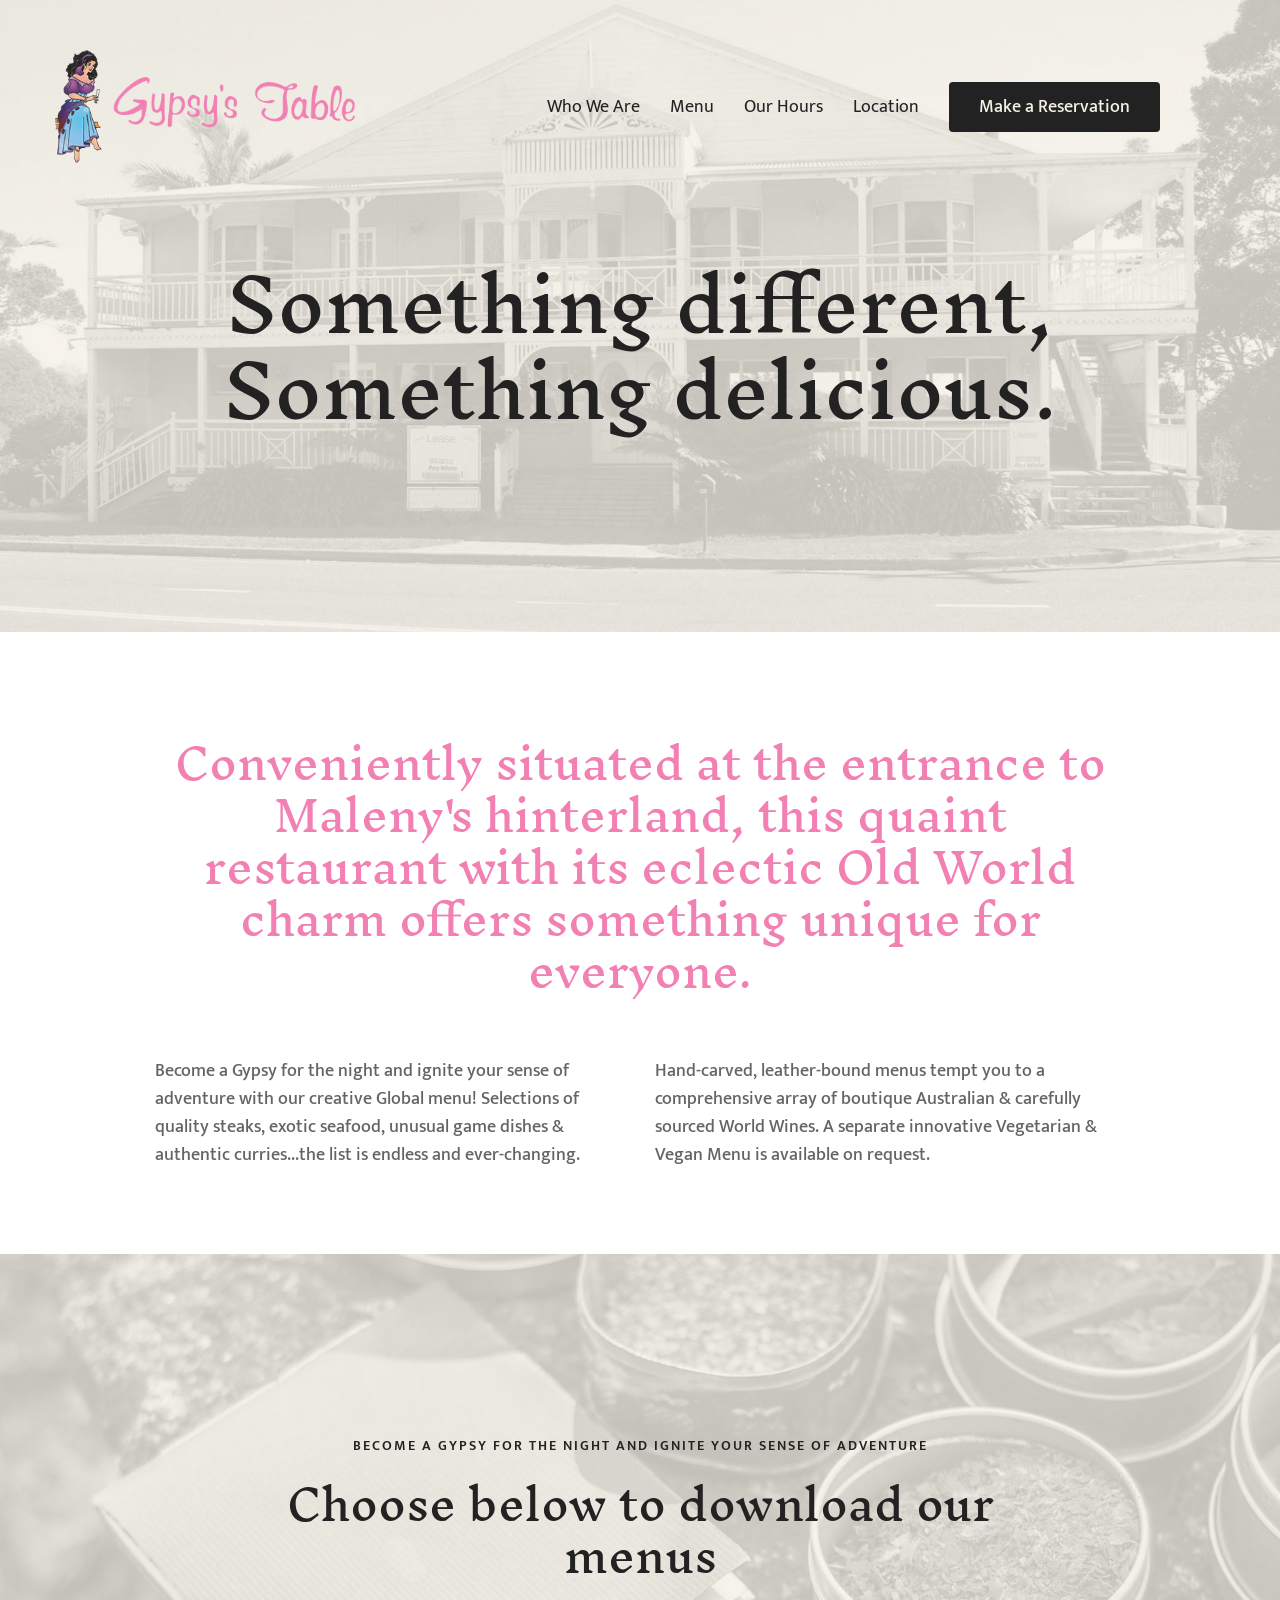
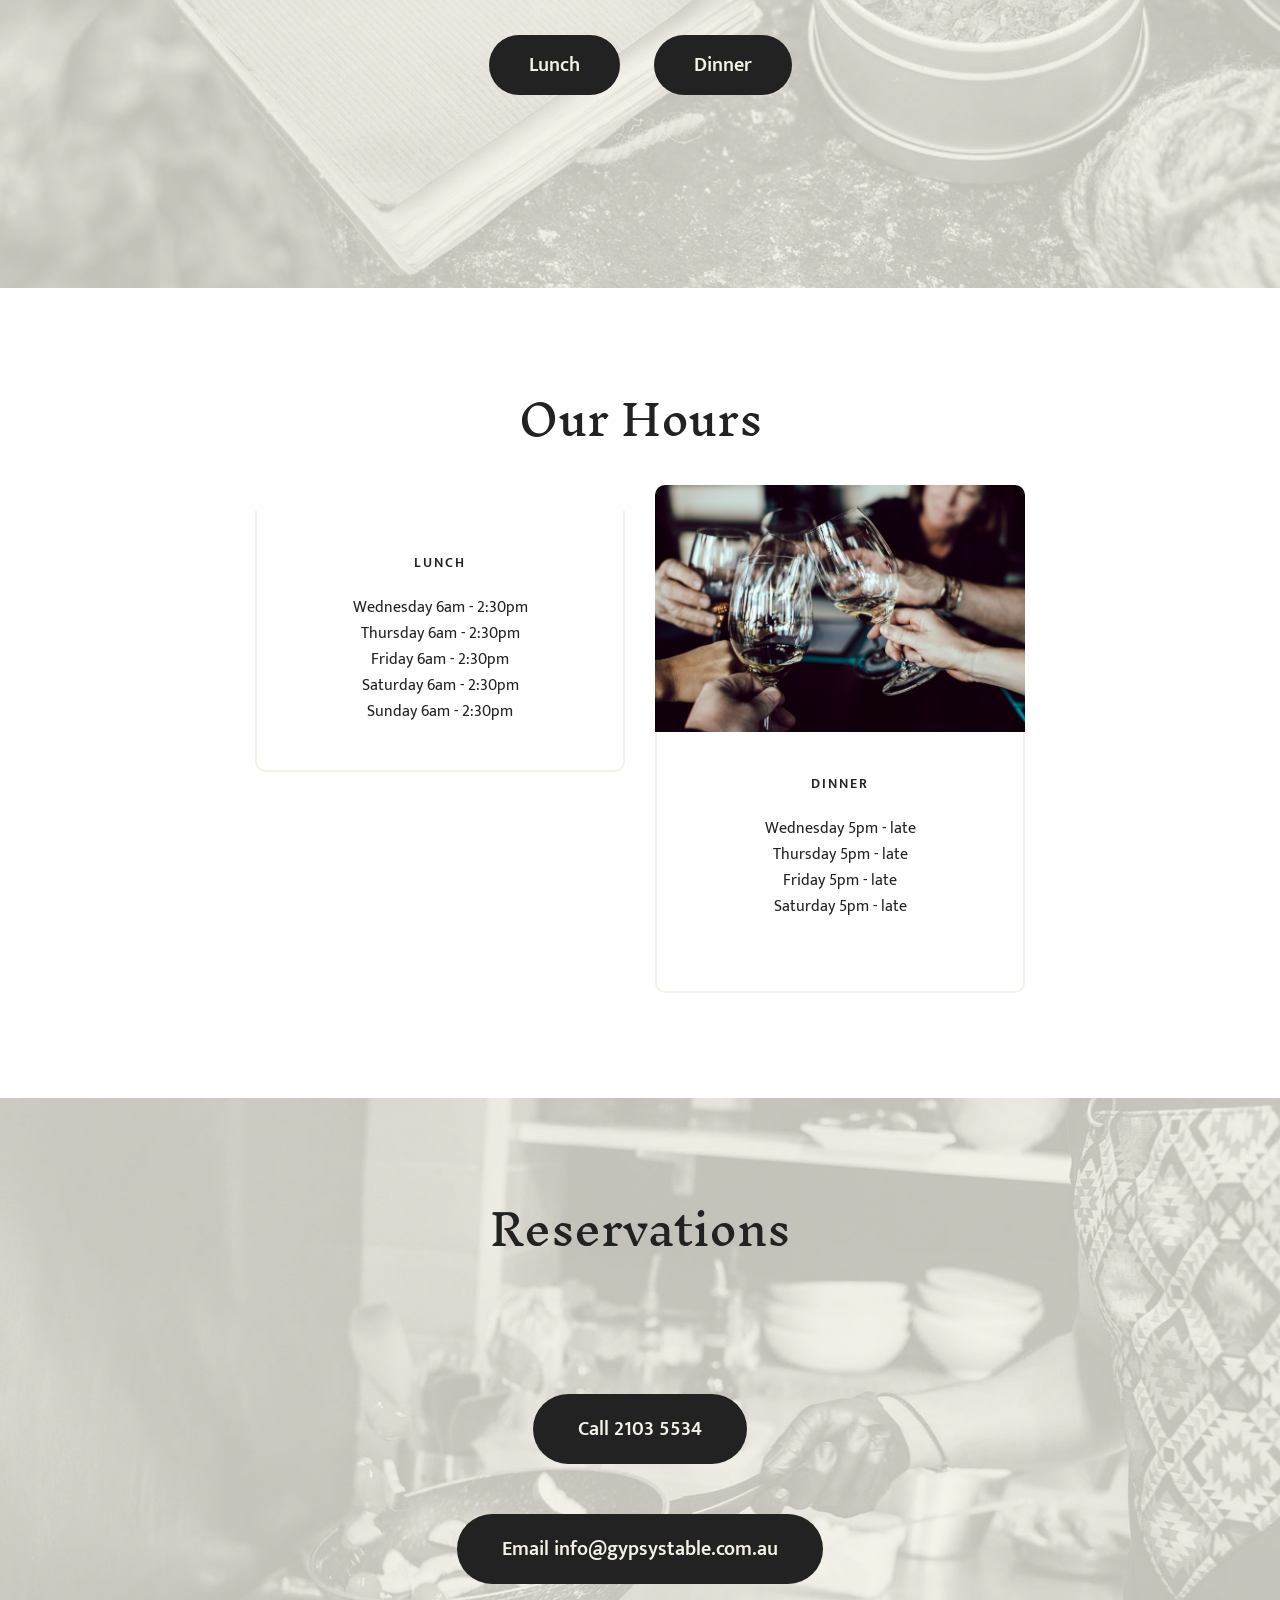
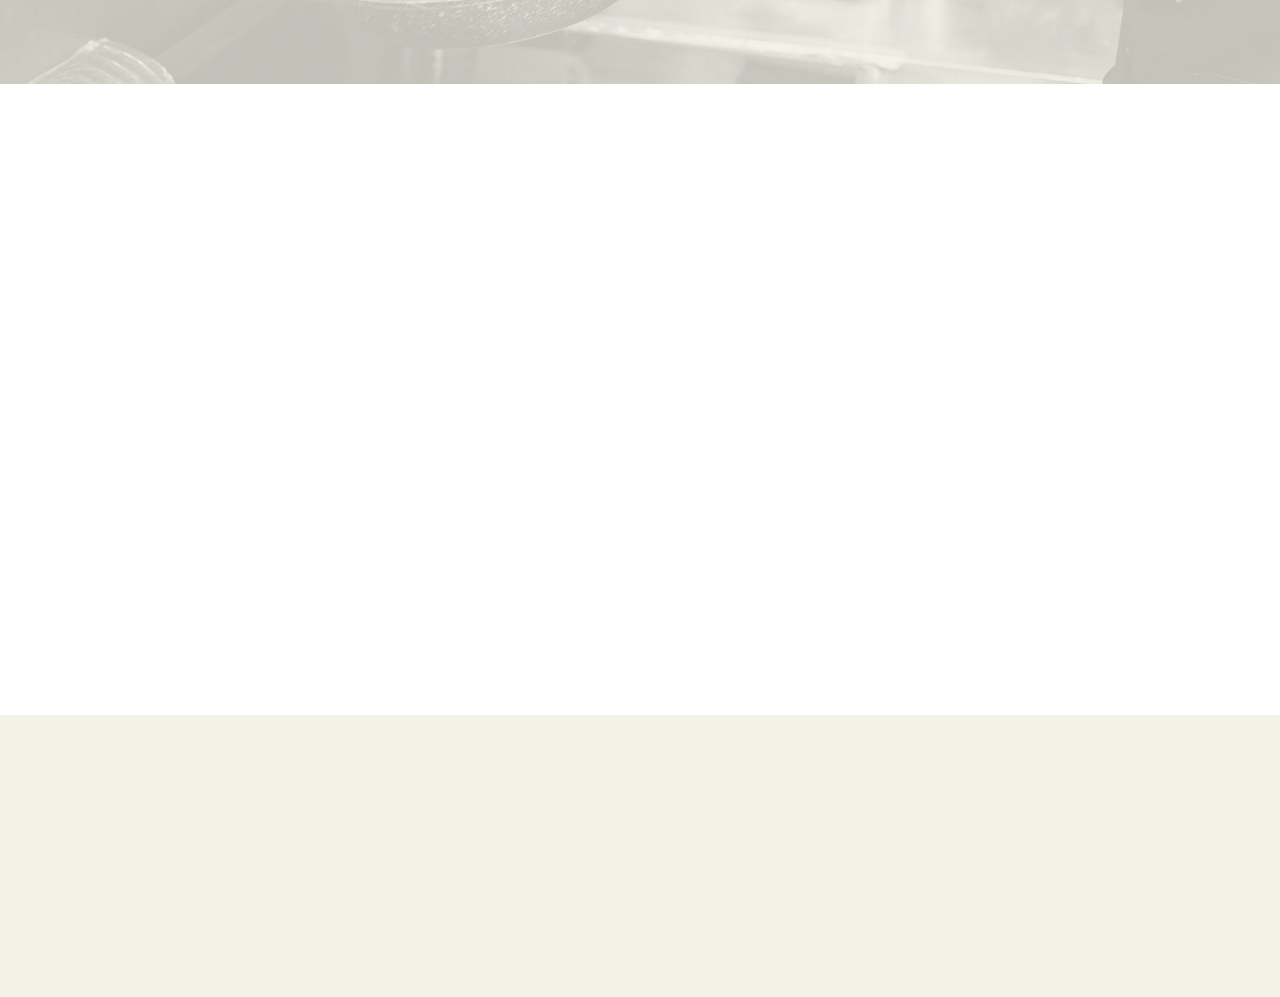
==== commit 8cda4d89: "Update index.html" ====
--- a/index.html
+++ b/index.html
@@ -2,6 +2,7 @@
 <html lang="en">
 	<head>
 		<meta charset="utf-8" >
+		<meta name="robots" content="noindex" />
 		<title>Gypsy's Table - Restaurant in Maleny</title>
 		<meta name="viewport" content="width=device-width, initial-scale=1">
 		<link rel="icon" href="i/favicon.png" type="image/x-icon">
@@ -24,95 +25,44 @@
 	</head>
 	<body>
 <!-- Navigation Mobile type 2 -->
-	<a class="open_menu color-main bg-light radius_full">
+	<a class="open_menu color-white bg-white radius_full">
 		<i class="fas fa-bars lh-40">
 		</i>
 	</a>
-	<div class="navigation_mobile bg-light type2">
-		<a class="close_menu color-main">
+	<div class="navigation_mobile bg-dark type2">
+		<a class="close_menu color-white">
 			<i class="fas fa-times">
 			</i>
 		</a>
 		<div class="px-40 pt-60 pb-60 text-center inner">
 			<div>
-				<a href="#" class="f-heading f-22 link color-main mb-20">
-					Home
-				</a>
-			</div>
-			<div>
-				<a href="#" class="f-heading f-22 link color-main mb-20">
-					Popular
-				</a>
-			</div>
-			<div>
-				<a href="#" class="f-heading f-22 link color-main mb-20">
-					Recent
-				</a>
-			</div>
-			<div>
-				<a href="#" class="f-heading f-22 link color-main mb-20">
-					Featured
-				</a>
-			</div>
-			<div>
-				<a href="#" class="f-heading f-22 link color-main mb-20">
-					Designers
-				</a>
-			</div>
-			<div>
-				<a href="#" class="f-heading f-22 link color-main mb-20">
-					Team
-				</a>
-			</div>
-			<div>
-				<a href="#" class="f-12 link color-main op-7 text-uppercase sp-20 mb-20">
-					Help
-				</a>
-			</div>
-			<div>
-				<a href="#" class="f-12 link color-main op-7 text-uppercase sp-20 mb-20">
-					F.A.Q.
-				</a>
-			</div>
-			<div>
-				<a href="#" class="f-12 link color-main op-7 text-uppercase sp-20 mb-20">
-					Support
-				</a>
-			</div>
-			<div>
-				<a href="#" class="f-12 link color-main op-7 text-uppercase sp-20 mb-20">
-					About Us
-				</a>
-			</div>
-			<div>
-				<a href="#" class="f-12 link color-main op-7 text-uppercase sp-20 mb-20">
-					Blog
-				</a>
-			</div>
-			<div>
-				<a href="#" class="f-12 link color-main op-7 text-uppercase sp-20 mb-20">
-					Careers
+				<a href="#whoweare" class="f-heading f-22 link color-white mb-20">
+					Who We Are
+				</a>
+			</div>
+			<div>
+				<a href="#menu" class="f-heading f-22 link color-white mb-20">
+					Menu
+				</a>
+			</div>
+			<div>
+				<a href="#hours" class="f-heading f-22 link color-white mb-20">
+					Our Hours
+				</a>
+			</div>
+			<div>
+				<a href="#location" class="f-heading f-22 link color-white mb-20">
+					Location
+				</a>
+			</div>
+			<div>
+				<a href="#reservations" class="f-heading f-22 link color-white mb-20">
+					Make a Reservation
 				</a>
 			</div>
 			<div class="socials mt-60">
-				<a href="#" target="_blank" class="link color-main f-18 mx-10">
-					<i class="fab fa-twitter">
-					</i>
-				</a>
-				<a href="#" target="_blank" class="link color-main f-18 mx-10">
+				<a href="https://www.facebook.com/Gypsys-Table-133156540064849/" target="_blank" class="link color-white f-18 mx-10">
 					<i class="fab fa-facebook">
-					</i>
-				</a>
-				<a href="#" target="_blank" class="link color-main f-18 mx-10">
-					<i class="fab fa-dribbble">
-					</i>
-				</a>
-				<a href="#" target="_blank" class="link color-main f-18 mx-10">
-					<i class="fab fa-instagram">
-					</i>
-				</a>
-				<a href="#" target="_blank" class="link color-main f-18 mx-10">
-					<i class="fab fa-behance">
 					</i>
 				</a>
 			</div>
@@ -124,8 +74,8 @@
 				<div class="container px-xl-0">
 					<div class="row justify-content-between align-items-center">
 						<div class="col-md-4">
-							<a href="#" class="link img_link">
-								<img src="uploads/logo-1614764951.png" alt="Given Kitchen &amp; Bar" class="img-fluid mw-300" data-aos="fade-down" data-aos-delay="750">
+							<a href="index.html" class="link img_link">
+								<img src="uploads/logo-1614764951.png" alt="Gypsy's Table" class="img-fluid mw-300" data-aos="fade-down" data-aos-delay="750">
 							</a>
 						</div>
 						<div class="d-flex align-items-center col-auto justify-content-end container-md col-md-7" data-aos="fade-down" data-aos-delay="750">
@@ -142,7 +92,7 @@
 								Location
 							</a>
 							<a href="#reservations" class="btn mx-15 radius4 action-white">
-								make a reservation
+								Make a Reservation
 							</a>
 						</div>
 					</div>
@@ -150,8 +100,8 @@
 			</nav>
 			<div class="container">
 				<div class="mb-3 text-center d-block d-xl-none">
-					<a href="#" class="link img_link">
-						<img src="uploads/logowhite.png" alt="Given Kitchen &amp; Bar" class="img-fluid h-90" data-aos="fade-down" data-aos-delay="0">
+					<a href="index.html" class="link img_link">
+						<img src="uploads/logo-1614764951.png" alt="Gypsy's Table" class="img-fluid mw-300" data-aos="fade-down" data-aos-delay="0">
 					</a>
 				</div>
 				<h1 class="big color-white text-center" data-aos="fade-down" data-aos-delay="0">
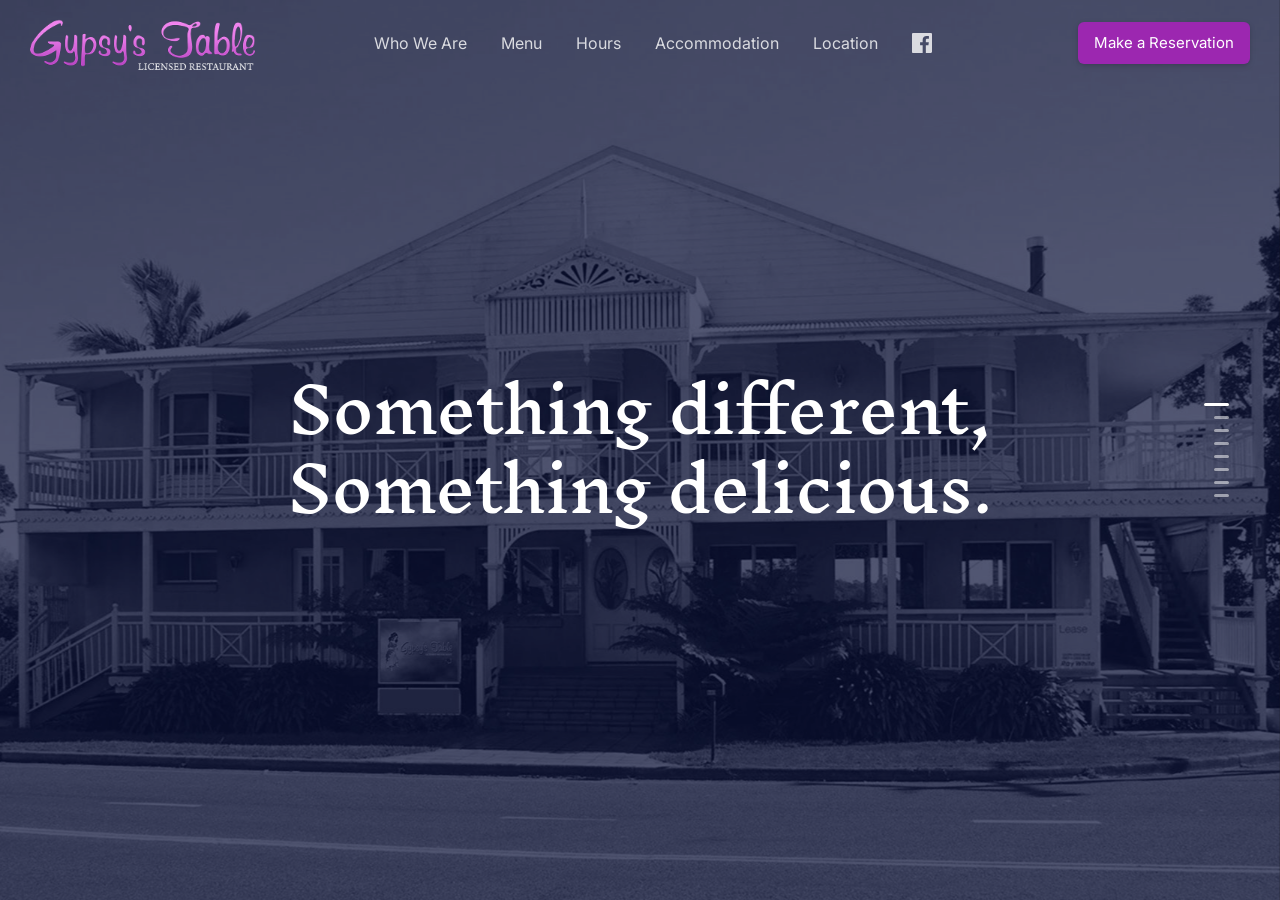
==== commit 58fd291d: "Uploaded Slides" ====
--- a/index.html
+++ b/index.html
@@ -1,362 +1,465 @@
-<!DOCTYPE html>
-<html lang="en">
-	<head>
-		<meta charset="utf-8" >
-		<meta name="robots" content="noindex" />
-		<title>Gypsy's Table - Restaurant in Maleny</title>
-		<meta name="viewport" content="width=device-width, initial-scale=1">
-		<link rel="icon" href="i/favicon.png" type="image/x-icon">
-		<!-- Google Fonts -->
-		<link href="https://fonts.googleapis.com/css2?family=Inknut+Antiqua:wght@100;200;300;400;500;600;700;800;900&family=Mukta:wght@100;200;300;400;500;600;700;800;900&display=swap" rel="stylesheet">
-		<!-- Bootstrap 4.5.2 CSS -->
-		<link rel="stylesheet" href="https://stackpath.bootstrapcdn.com/bootstrap/4.5.2/css/bootstrap.min.css" integrity="sha384-JcKb8q3iqJ61gNV9KGb8thSsNjpSL0n8PARn9HuZOnIxN0hoP+VmmDGMN5t9UJ0Z" crossorigin="anonymous">
-		<!-- Slick 1.8.1 jQuery plugin CSS (Sliders) -->
-		<link rel="stylesheet" type="text/css" href="https://cdn.jsdelivr.net/npm/slick-carousel@1.8.1/slick/slick.css"/>
-		<!-- Fancybox 3 jQuery plugin CSS (Open images and video in popup) -->
-		<link rel="stylesheet" href="https://cdn.jsdelivr.net/gh/fancyapps/fancybox@3.5.7/dist/jquery.fancybox.min.css" />
-		<!-- AOS 2.3.4 jQuery plugin CSS (Animations) -->
-		<link href="https://unpkg.com/aos@2.3.4/dist/aos.css" rel="stylesheet">
-		<!-- FontAwesome CSS -->
-		<link rel="stylesheet" href="https://cdnjs.cloudflare.com/ajax/libs/font-awesome/5.13.0/css/all.min.css">
-		<!-- Startup CSS (Styles for all blocks) - Remove ".min" if you would edit a css code -->
-		<link href="css/style.min.css" rel="stylesheet" />
-		<!-- jQuery 3.5.1 -->
-		<script src="https://code.jquery.com/jquery-3.5.1.min.js"></script>
-	</head>
-	<body>
-<!-- Navigation Mobile type 2 -->
-	<a class="open_menu color-white bg-white radius_full">
-		<i class="fas fa-bars lh-40">
-		</i>
-	</a>
-	<div class="navigation_mobile bg-dark type2">
-		<a class="close_menu color-white">
-			<i class="fas fa-times">
-			</i>
-		</a>
-		<div class="px-40 pt-60 pb-60 text-center inner">
-			<div>
-				<a href="#whoweare" class="f-heading f-22 link color-white mb-20">
-					Who We Are
-				</a>
-			</div>
-			<div>
-				<a href="#menu" class="f-heading f-22 link color-white mb-20">
-					Menu
-				</a>
-			</div>
-			<div>
-				<a href="#hours" class="f-heading f-22 link color-white mb-20">
-					Our Hours
-				</a>
-			</div>
-			<div>
-				<a href="#location" class="f-heading f-22 link color-white mb-20">
-					Location
-				</a>
-			</div>
-			<div>
-				<a href="#reservations" class="f-heading f-22 link color-white mb-20">
-					Make a Reservation
-				</a>
-			</div>
-			<div class="socials mt-60">
-				<a href="https://www.facebook.com/Gypsys-Table-133156540064849/" target="_blank" class="link color-white f-18 mx-10">
-					<i class="fab fa-facebook">
-					</i>
-				</a>
-			</div>
-		</div>
-	</div>
-	<!-- Header 2 -->
-		<header class="header_2 pb-200 pt-260" data-bg-src="uploads/building.jpg">
-			<nav class="header_menu_2 transparent pt-30 pb-30 mt-20">
-				<div class="container px-xl-0">
-					<div class="row justify-content-between align-items-center">
-						<div class="col-md-4">
-							<a href="index.html" class="link img_link">
-								<img src="uploads/logo-1614764951.png" alt="Gypsy's Table" class="img-fluid mw-300" data-aos="fade-down" data-aos-delay="750">
-							</a>
-						</div>
-						<div class="d-flex align-items-center col-auto justify-content-end container-md col-md-7" data-aos="fade-down" data-aos-delay="750">
-							<a href="#whoweare" class="link color-white f-18 mx-15 d-inline-block">
-								Who We Are
-							</a>
-							<a href="#menu" class="link color-white f-18 mx-15">
-								Menu
-							</a>
-							<a href="#hours" class="link color-white f-18 mx-15">
-								Our Hours
-							</a>
-							<a href="#location" class="link color-white f-18 mx-15">
-								Location
-							</a>
-							<a href="#reservations" class="btn mx-15 radius4 action-white">
-								Make a Reservation
-							</a>
-						</div>
-					</div>
-				</div>
-			</nav>
-			<div class="container">
-				<div class="mb-3 text-center d-block d-xl-none">
-					<a href="index.html" class="link img_link">
-						<img src="uploads/logo-1614764951.png" alt="Gypsy's Table" class="img-fluid mw-300" data-aos="fade-down" data-aos-delay="0">
-					</a>
-				</div>
-				<h1 class="big color-white text-center" data-aos="fade-down" data-aos-delay="0">
-					Something different,
-					<br>Something delicious.
-				</h1>
-			</div>
-		</header>
-		<!-- Content 3 -->
-			<section class="pt-105 pb-85 bg-light content_3" id="whoweare">
-				<div class="container px-xl-0">
-					<div class="row justify-content-center">
-						<div class="col-xl-10">
-							<h2 class="small text-center action-3" data-aos="fade-down" data-aos-delay="0">
-								Conveniently situated at the entrance to Maleny's hinterland, this quaint restaurant with its eclectic Old World charm offers something unique for everyone.
-							</h2>
-							<div class="mt-30 row f-18 medium color-heading op-7 text-center text-md-left blocks">
-								<div class="mt-30 col-md-6 text-adaptive color-heading" data-aos="fade-down" data-aos-delay="250">
-									Become a Gypsy for the night and ignite your sense of adventure with our creative Global menu! Selections of quality steaks, exotic seafood, unusual game dishes &amp; authentic curries...the list is endless and ever-changing.
-								</div>
-								<div class="mt-30 col-md-6 text-adaptive color-heading" data-aos="fade-down" data-aos-delay="500">
-									Hand-carved, leather-bound menus tempt you to a comprehensive array of boutique Australian &amp; carefully sourced World Wines. A separate innovative Vegetarian &amp; Vegan Menu is available on request.
-								</div>
-							</div>
-						</div>
-					</div>
-				</div>
-			</section>
-			<!-- Call to action 3 -->
-				<section class="pt-100 pb-100 text-center call_to_action_3 bg-action-1" data-bg-src="uploads/4.jpg" id="menu">
-					<div class="container px-xl-0">
-						<div class="row justify-content-center">
-							<div class="col-xl-10">
-								<div class="px-50 pt-80 pb-85 radius10 inner action-2">
-									<div class="f-14 semibold text-uppercase sp-20 action-2" data-aos="fade-down" data-aos-delay="0">
-										Become a Gypsy for the night and ignite your sense of adventure
-									</div>
-									<h2 class="mt-20 mb-45 small action-2" data-aos="fade-down" data-aos-delay="250">
-										Choose below to download our menus
-									</h2>
-									<div data-aos="fade-down" data-aos-delay="500">
-										<a href="#" class="btn lg mx-15 my-2 action-white" target="_blank">
-											Lunch
-										</a>
-										<a href="#" class="btn lg mx-15 my-2 action-white" target="_blank">
-											Dinner
-										</a>
-									</div>
-								</div>
-							</div>
-						</div>
-					</div>
-				</section>
-				<!-- Feature 5 -->
-					<section class="pt-105 pb-55 bg-light text-center feature_5" id="hours">
-						<div class="container px-xl-0">
-							<div class="row justify-content-center">
-								<div class="col-xl-8 col-lg-10 mb-40">
-									<h2 class="small action-1" data-aos="fade-down" data-aos-delay="0">
-										Our Hours
-									</h2>
-								</div>
-							</div>
-							<div class="row justify-content-center">
-								<div class="mb-50 col-xl-4 col-lg-5 col-md-6 col-sm-10 holder" data-aos="fade-down" data-aos-delay="500">
-									<img src="uploads/nathandumlao6vhpy27jdpsunsplash.jpg" alt="" class="w-full radius10 noradius_bottom">
-									<div class="px-45 pt-40 pb-45 radius10 noradius_top block">
-										<div class="mb-20 f-14 semibold text-uppercase sp-20 title action-1">
-											Lunch
-										</div>
-										<div class="color-heading text-adaptive">
-											Wednesday 6am - 2:30pm
-											<br>Thursday  6am - 2:30pm
-											<br>Friday  6am - 2:30pm
-											<br>Saturday  6am - 2:30pm
-											<br>Sunday  6am - 2:30pm
-										</div>
-									</div>
-								</div>
-								<div class="mb-50 col-xl-4 col-lg-5 col-md-6 col-sm-10 holder" data-aos="fade-down" data-aos-delay="750">
-									<img src="uploads/scottwarmanrryf1rfotsmunsplash.jpg" alt="" class="w-full radius10 noradius_bottom">
-									<div class="px-45 pt-40 pb-45 radius10 noradius_top block">
-										<div class="mb-20 f-14 semibold text-uppercase sp-20 title action-1">
-											Dinner
-										</div>
-										<div class="color-heading text-adaptive">
-											Wednesday 5pm - late
-											<br>Thursday 5pm - late
-											<br>Friday 5pm - late
-											<br>Saturday 5pm - late
-											<br>
-											<br>
-										</div>
-									</div>
-								</div>
-							</div>
-						</div>
-					</section>
-					<!-- Call to action 4 -->
-						<section class="pt-105 pb-100 bg-dark text-center color-white call_to_action_4" data-bg-src="uploads/2.jpg" data-bg-src-2x="false" id="reservations">
-							<div class="container px-xl-0">
-								<div class="row justify-content-center">
-									<div class="col-xl-10">
-										<h2 data-aos="fade-down" data-aos-delay="0" class="f-42">
-											Reservations
-										</h2>
-									</div>
-									<div class="col-xl-6 col-lg-8 col-md-9 col-sm-10">
-										<div class="mt-25 f-22 text-adaptive" data-aos="fade-down" data-aos-delay="250">
-											Bookings are essential.
-											<br>Please phone or email to make any table reservations.
-										</div>
-										<div data-aos="fade-down" data-aos-delay="500">
-										</div>
-										<a href="tel:+21035534" class="btn mt-50 xl action-white">
-											Call 2103 5534
-										</a>
-										<a href="mailto:info@givenpaddington.com.au" class="btn mt-50 xl action-white">
-											Email info@gypsystable.com.au
-										</a>
-									</div>
-								</div>
-							</div>
-						</section>
-						<!-- Contact 8 -->
-							<section class="bg-light contact_8" id="location">
-								<div class="container px-xl-0">
-									<div class="row justify-content-between">
-										<div class="col-md-6 pt-95 pb-95 left_side">
-											<div data-aos="fade-down" data-aos-delay="0">
-												<div class="mb-10 f-14 semibold text-uppercase sp-20 color-heading title">
-													Phone
-												</div>
-												<a href="tel:+21035534" class="link mb-35 text_big f-30 action-2">
-													(07) 2103 5534
-												</a>
-											</div>
-											<div data-aos="fade-down" data-aos-delay="250">
-												<div class="mb-10 f-14 semibold text-uppercase sp-20 color-heading title">
-													E-mail
-												</div>
-												<a href="mailto:info@gypsystable.com.au" class="link mb-35 text_big f-30 action-2">
-													info@gypsystable.com.au
-												</a>
-											</div>
-											<div data-aos="fade-down" data-aos-delay="500">
-												<div class="mb-10 f-14 semibold text-uppercase sp-20 color-heading title">
-													Address
-												</div>
-												<div class="text_big f-30 action-2 mb-35">
-													840 Landsborough Maleny Road,
-													<br>Maleny QLD 4552
-												</div>
-											</div>
-											<div data-aos="fade-down" data-aos-delay="500">
-												<div class="mb-10 f-14 semibold text-uppercase sp-20 color-heading title">
-													Social
-												</div>
-												<a href="https://www.facebook.com/Gypsys-Table-133156540064849/" class="link f-30 action-2" target="_blank">
-													Our Facebook Page
-												</a>
-											</div>
-										</div>
-										<div class="col-md-5" data-aos="fade-down" data-aos-delay="750">
-											<div class="absolute h-full js-google-map" data-marker="i/map-pin-red.png" data-marker-size="30*40" data-coords="41.922496, 12.501173" data-zoom="18">
-											</div>
-										</div>
-									</div>
-								</div>
-							</section>
-							<!-- Footer 13 -->
-								<footer class="pt-45 pb-60 bg-dark color-white text-center text-lg-left footer_13">
-									<div class="container px-xl-0">
-										<div class="lh-40 footer_links" data-aos="fade-down" data-aos-delay="0">
-											<a href="#" class="link f-14 semibold text-uppercase sp-20 color-white mr-10">
-												who we are
-											</a>
-											<a href="#" class="link f-14 semibold text-uppercase sp-20 color-white mx-10">
-												menu
-											</a>
-											<a href="#" class="link f-14 semibold text-uppercase sp-20 color-white mx-10">
-												our hours
-											</a>
-											<a href="#" class="link f-14 semibold text-uppercase sp-20 color-white mx-10">
-												make a reservation
-											</a>
-										</div>
-										<div data-aos="fade-down" data-aos-delay="0">
-											<div class="mt-35 mb-40 hr h-2 bg-white op-3">
-											</div>
-										</div>
-										<div class="row">
-											<div class="col-lg-7">
-												<div class="row">
-													<div class="col-xl-4 col-lg-5">
-														<a href="#" class="link img_link">
-															<img src="uploads/logo-1614764951.png" alt="Logo" class="img-fluid h-60" data-aos="fade-down" data-aos-delay="0">
-														</a>
-													</div>
-													<div class="mt-15 mb-15 my-lg-0 col-xl-8 col-lg-7" data-aos="fade-down" data-aos-delay="250">
-														<div class="text-adaptive">
-															Something different, Something delicious.
-															<br>© Copyright 2021. All Rights Reserved.
-														</div>
-													</div>
-												</div>
-											</div>
-											<div class="col-lg-5 text-lg-right" data-aos="fade-down" data-aos-delay="500">
-												<span class="d-inline-block socials">
-												</span>
-											</div>
-										</div>
-									</div>
-								</footer>
-		<!-- forms alerts -->
-		<div class="alert alert-success alert-dismissible fixed-top alert-form-success" role="alert">
-			<button type="button" class="close" data-dismiss="alert" aria-label="Close"><span aria-hidden="true">&times;</span></button>
-			Thanks for your message!
-		</div>
-		<div class="alert alert-warning alert-dismissible fixed-top alert-form-check-fields" role="alert">
-			<button type="button" class="close" data-dismiss="alert" aria-label="Close"><span aria-hidden="true">&times;</span></button>
-			Please, fill in required fields.
-		</div>
-		<div class="alert alert-danger alert-dismissible fixed-top alert-form-error" role="alert">
-			<button type="button" class="close" data-dismiss="alert" aria-label="Close"><span aria-hidden="true">&times;</span></button>
-			<div class="message">An error occurred while sending data :( Please, check if your hosting supports PHP and check how to set form data sending <a href="https://designmodo.com/startup/documentation/#form-handler" target="_blank" class="link color-transparent-white">here</a>.</div>
-		</div>
-
-		<!-- gReCaptcha popup (uncomment if you need a recaptcha integration) -->
-		<!--
-		<div class="bg-dark op-8 grecaptcha-overlay"></div>
-		<div class="bg-light radius10 w-350 h-120 px-20 pt-20 pb-20 grecaptcha-popup">
-			<div class="w-full h-full d-flex justify-content-center align-items-center">
-				<div id="g-recaptcha" data-sitekey="PUT_YOUR_SITE_KEY_HERE"></div>
-			</div>
-		</div>
-		<script src="https://www.google.com/recaptcha/api.js?render=explicit" async defer></script>
-		-->
-		<!-- Bootstrap 4.5.2 JS -->
-		<script src="https://stackpath.bootstrapcdn.com/bootstrap/4.5.2/js/bootstrap.bundle.min.js"></script>
-		<!-- Fancybox 3 jQuery plugin JS (Open images and video in popup) -->
-		<script src="https://cdn.jsdelivr.net/gh/fancyapps/fancybox@3.5.7/dist/jquery.fancybox.min.js"></script>
-		<!--
-			Google maps JS API
-			Don't forget to replace the key "AIzaSyDP6Ex5S03nvKZJZSvGXsEAi3X_tFkua4U" to your own!
-			Learn how to get a key: https://help.designmodo.com/article/startup-google-maps-api/
-		-->
-		<script type="text/javascript" src="https://maps.googleapis.com/maps/api/js?v=3&key=AIzaSyDP6Ex5S03nvKZJZSvGXsEAi3X_tFkua4U"></script>
-		<!-- Slick 1.8.1 jQuery plugin JS (Sliders) -->
-		<script type="text/javascript" src="https://cdn.jsdelivr.net/npm/slick-carousel@1.8.1/slick/slick.min.js"></script>
-		<!-- AOS 2.3.4 jQuery plugin JS (Animations) -->
-		<script src="https://unpkg.com/aos@2.3.4/dist/aos.js"></script>
-		<!-- Maskedinput jQuery plugin JS (Masks for input fields) -->
-		<script src="js/jquery.maskedinput.min.js"></script>
-		<!-- Startup JS (Custom js for all blocks) -->
-		<script src="js/script.js"></script>
-	</body>
-</html>
+<!doctype html>
+<html>
+<head>
+    <meta charset="UTF-8">
+    <meta name="viewport" content="width=device-width, height=device-height, initial-scale=1.0">
+    <meta name="apple-mobile-web-app-capable" content="yes" />
+    <base href="./">
+    <title>Restaurant &amp; Accommodation in Maleny. - Gypsy&amp;#39;s Table</title>
+    <meta property="og:title" content="Restaurant &amp; Accommodation in Maleny. - Gypsy&amp;#39;s Table" />
+    <meta name="twitter:title" content="Restaurant &amp; Accommodation in Maleny. - Gypsy&amp;#39;s Table" />
+    <meta name="description" content="Gypsy&amp;#39;s Table - Restaurant &amp; Accommodation in Maleny." />
+    <meta name="og:description" content="Gypsy&amp;#39;s Table - Restaurant &amp; Accommodation in Maleny." />
+    <meta name="twitter:description" content="Gypsy&amp;#39;s Table - Restaurant &amp; Accommodation in Maleny." />
+    <link rel="preconnect" href="https://fonts.gstatic.com/" crossorigin>
+    <!-- Compressed Styles -->
+    <link href="css/slides.min.css?521351" rel="stylesheet" type="text/css">
+
+    
+    <!-- Fonts and Material Icons -->
+    <link rel="stylesheet" as="font" href="https://fonts.googleapis.com/css2?family=Inter:wght@100;300;400;500;600;800&family=Inknut+Antiqua&family=Inter&family=Material+Icons&display=swap"/>
+
+    <style type="text/css">
+        .slides,
+        .slides p {
+            font-family: 'Inter', sans-serif;
+            font-weight: 400;
+        }
+        .slides h1,
+        .slides h2,
+        .slides h3,
+        .slides h4,
+        .slides h5,
+        .slides h6 {
+            font-family: 'Inknut Antiqua', sans-serif;
+            font-weight: 400;
+        }
+        .slides .button,
+        .slides .slides-form {
+            font-family: 'Inter', sans-serif;
+            font-weight: 400;
+        }
+    </style>
+    <link href="css/swiper.min.css" rel="stylesheet" type="text/css">
+<link href="css/custom_NoHmSpxE.css?p=rlpsCYTA" rel="stylesheet" type="text/css"> 
+</head>
+<body class="slides chain smooth slow smoothScroll animated noPreload">
+<svg id="customSvgLibrary" xmlns="http://www.w3.org/2000/svg" style="display:none">
+  
+  <symbol id="logo" viewBox="0 0 106 31"><title>Slides Framework</title><path d="M17.413 14.04c-.56-5.84-5.6-7-8.52-7-4.6 0-8.6 2.92-8.6 7.52 0 3 2.4 4.88 5.28 5.8 4.24 1.64 5.88 1.84 5.88 3.36 0 1.08-1.2 1.72-2.32 1.72-.28 0-2.24 0-2.52-2.04h-6.6c.6 5.84 5.68 7.36 9.04 7.36 4.92 0 9.04-2.88 9.04-7.76 0-4.8-4-5.92-7.76-6.96-1.76-.52-3.4-1.2-3.4-2.2 0-.6.48-1.48 1.88-1.48 1.96 0 2.04 1.2 2.08 1.68h6.52zm2.222 15.96h6.64v-29.6h-6.64v29.6zm9.662-24.56h6.64v-5.04h-6.64v5.04zm0 24.56h6.64v-22.2h-6.64v22.2zm32.782-29.6h-6.64v9.28c-.72-.72-2.6-2.64-6.52-2.64-5.64 0-11 4.28-11 11.8 0 6.68 4.4 11.88 11.12 11.88 4.48 0 6.08-2.2 6.72-3.12v2.4h6.32v-29.6zm-17.52 18.4c0-2.56 1.8-5.56 5.64-5.56 1.56 0 2.96.56 3.96 1.56 1 .96 1.64 2.32 1.64 3.92.08 1.64-.52 3.08-1.56 4.12s-2.52 1.68-4.12 1.68c-3.12 0-5.56-2.28-5.56-5.68v-.04zm42.502 2.4c.52-4.08-.32-7.64-3.12-10.64-2.08-2.2-5-3.52-8.4-3.52-6.76 0-11.64 5.72-11.64 11.92 0 6.6 5.4 11.76 11.76 11.76 2.28 0 4.48-.68 6.32-2 1.88-1.28 3.44-3.2 4.52-5.68h-6.8c-.8 1.16-1.92 2.08-4.04 2.08-2.6 0-4.84-1.56-5.12-3.92h16.52zm-16.44-5.04c.16-1.04 1.52-3.52 4.96-3.52s4.8 2.48 4.96 3.52h-9.92zm34.502-2.12c-.56-5.84-5.6-7-8.52-7-4.6 0-8.6 2.92-8.6 7.52 0 3 2.4 4.88 5.28 5.8 4.24 1.64 5.88 1.84 5.88 3.36 0 1.08-1.2 1.72-2.32 1.72-.28 0-2.24 0-2.52-2.04h-6.6c.6 5.84 5.68 7.36 9.04 7.36 4.92 0 9.04-2.88 9.04-7.76 0-4.8-4-5.92-7.76-6.96-1.76-.52-3.4-1.2-3.4-2.2 0-.6.48-1.48 1.88-1.48 1.96 0 2.04 1.2 2.08 1.68h6.52z"></path></symbol>
+  
+  <symbol id="close" viewBox="0 0 30 30"><path d="M15 0c-8.3 0-15 6.7-15 15s6.7 15 15 15 15-6.7 15-15-6.7-15-15-15zm5.7 19.3c.4.4.4 1 0 1.4-.2.2-.4.3-.7.3s-.5-.1-.7-.3l-4.3-4.3-4.3 4.3c-.2.2-.4.3-.7.3s-.5-.1-.7-.3c-.4-.4-.4-1 0-1.4l4.3-4.3-4.3-4.3c-.4-.4-.4-1 0-1.4s1-.4 1.4 0l4.3 4.3 4.3-4.3c.4-.4 1-.4 1.4 0s.4 1 0 1.4l-4.3 4.3 4.3 4.3z"></path></symbol>
+
+  <symbol id="arrow-left" viewBox="0 0 29 56"><path d="M28.7.3c.4.4.4 1 0 1.4l-26.3 26.3 26.3 26.3c.4.4.4 1 0 1.4-.4.4-1 .4-1.4 0l-27-27c-.4-.4-.4-1 0-1.4l27-27c.3-.3 1-.4 1.4 0z"></path></symbol>
+  
+  
+
+  <symbol id="back" viewBox="0 0 20 20"><path d="M2.3 10.7l5 5c.4.4 1 .4 1.4 0s.4-1 0-1.4l-3.3-3.3h11.6c.6 0 1-.4 1-1s-.4-1-1-1h-11.6l3.3-3.3c.4-.4.4-1 0-1.4-.2-.2-.4-.3-.7-.3s-.5.1-.7.3l-5 5c-.2.2-.3.5-.3.7 0 .2.1.5.3.7z"></path></symbol>
+  
+  <symbol id="menu" viewBox="0 0 18 18"><path d="M16 5h-14c-.6 0-1-.4-1-1 0-.5.4-1 1-1h14c.5 0 1 .4 1 1s-.4 1-1 1zm-14 5h14c.5 0 1-.4 1-1 0-.5-.4-1-1-1h-14c-.6 0-1 .4-1 1s.4 1 1 1zm14 3h-14c-.5 0-1 .4-1 1 0 .5.4 1 1 1h14c.5 0 1-.4 1-1s-.4-1-1-1z"></path></symbol>
+  
+  <symbol id="share" viewBox="0 0 18 18"><path d="M16 8c-.6 0-1 .4-1 1v6h-12v-6c0-.6-.4-1-1-1s-1 .4-1 1v6c0 1.1.9 2 2 2h12c1.1 0 2-.9 2-2v-6c0-.6-.4-1-1-1zm-2.3-2.3c.4-.4.4-1 0-1.4l-4-4c-.4-.4-1-.4-1.4 0l-4 4c-.4.4-.4 1 0 1.4s1 .4 1.4 0l2.3-2.3v7.6c0 .6.4 1 1 1s1-.4 1-1v-7.6l2.3 2.3c.4.4 1 .4 1.4 0z"></path></symbol>
+
+  <symbol id="arrow-down" viewBox="0 0 24 24"><path d="M12 18c-.2 0-.5-.1-.7-.3l-11-10c-.4-.4-.4-1-.1-1.4.4-.4 1-.4 1.4-.1l10.4 9.4 10.3-9.4c.4-.4 1-.3 1.4.1.4.4.3 1-.1 1.4l-11 10c-.1.2-.4.3-.6.3z"></path></symbol>
+  
+  <symbol id="arrow-up" viewBox="0 0 24 24"><path d="M11.9 5.9c.2 0 .5.1.7.3l11 10c.4.4.4 1 .1 1.4-.4.4-1 .4-1.4.1l-10.4-9.4-10.3 9.4c-.4.4-1 .3-1.4-.1-.4-.4-.3-1 .1-1.4l11-10c.1-.2.4-.3.6-.3z"></path></symbol>
+  
+  <symbol id="arrow-top" viewBox="0 0 18 18"><path d="M15.7 7.3l-6-6c-.4-.4-1-.4-1.4 0l-6 6c-.4.4-.4 1 0 1.4.4.4 1 .4 1.4 0l4.3-4.3v11.6c0 .6.4 1 1 1s1-.4 1-1v-11.6l4.3 4.3c.2.2.4.3.7.3s.5-.1.7-.3c.4-.4.4-1 0-1.4z"></path></symbol>
+  
+  <symbol id="play" viewBox="0 0 30 30"><path d="M7 30v-30l22 15z"></path></symbol>
+  
+  <symbol id="chat" viewBox="0 0 18 18"><path d="M5,17c-0.2,0-0.3,0-0.4-0.1C4.2,16.7,4,16.4,4,16v-2H2c-1.1,0-2-0.9-2-2V3c0-1.1,0.9-2,2-2h14c1.1,0,2,0.9,2,2v9 c0,1.1-0.9,2-2,2H9.3l-3.7,2.8C5.4,16.9,5.2,17,5,17z M2,12h3.5C5.8,12,6,12.2,6,12.5V14l2.4-1.8C8.6,12.1,8.8,12,9,12h7V3H2V12z M13,7H5C4.4,7,4,6.6,4,6s0.4-1,1-1h8c0.6,0,1,0.4,1,1S13.6,7,13,7z M13,10H5c-0.6,0-1-0.4-1-1s0.4-1,1-1h8c0.6,0,1,0.4,1,1 S13.6,10,13,10z"></path></symbol>
+
+  <symbol id="mail" viewBox="0 0 18 18"><path d="M16 2h-14c-1.1 0-2 .9-2 2v10c0 1.1.9 2 2 2h14c1.1 0 2-.9 2-2v-10c0-1.1-.9-2-2-2zm0 2v.5l-7 4.3-7-4.4v-.4h14zm-14 10v-7.2l6.5 4c.1.1.3.2.5.2s.4-.1.5-.2l6.5-4v7.2h-14z"></path></symbol>
+
+  <symbol id="sound-on" viewBox="0 0 18 18"><path d="M8.5,0.1C8.1-0.1,7.7,0,7.4,0.2L3.7,3H2C0.9,3,0,3.9,0,5v6c0,1.1,0.9,2,2,2h1.7l3.7,2.8C7.6,15.9,7.8,16,8,16 c0.2,0,0.3,0,0.4-0.1C8.8,15.7,9,15.4,9,15V1C9,0.6,8.8,0.3,8.5,0.1z M7,13l-2.4-1.8C4.4,11.1,4.2,11,4,11l-2,0l0-6h2 c0.2,0,0.4-0.1,0.6-0.2L7,3V13z M11.7,9.9l0.7,1.9C13.9,11.2,15,9.7,15,8c0-1.7-1.1-3.2-2.7-3.8l-0.7,1.9C12.5,6.4,13,7.2,13,8C13,8.9,12.5,9.6,11.7,9.9z M12.2,1.1l-0.3,2C14.3,3.5,16,5.6,16,8s-1.8,4.5-4.2,4.9l0.3,2C15.6,14.3,18,11.4,18,8C18,4.6,15.6,1.7,12.2,1.1z"></path></symbol>
+  
+  <symbol id="sound-off" viewBox="0 0 18 18"><path d="M15.9,8l1.8-1.8c0.4-0.4,0.4-1,0-1.4s-1-0.4-1.4,0l-1.8,1.8l-1.8-1.8c-0.4-0.4-1-0.4-1.4,0s-0.4,1,0,1.4L13.1,8l-1.8,1.8 c-0.4,0.4-0.4,1,0,1.4c0.2,0.2,0.5,0.3,0.7,0.3s0.5-0.1,0.7-0.3l1.8-1.8l1.8,1.8c0.2,0.2,0.5,0.3,0.7,0.3s0.5-0.1,0.7-0.3 c0.4-0.4,0.4-1,0-1.4L15.9,8z M8.5,0.1C8.1-0.1,7.7,0,7.4,0.2L3.7,3H2C0.9,3,0,3.9,0,5v6c0,1.1,0.9,2,2,2h1.7l3.7,2.8C7.6,15.9,7.8,16,8,16 c0.2,0,0.3,0,0.4-0.1C8.8,15.7,9,15.4,9,15V1C9,0.6,8.8,0.3,8.5,0.1z M7,13l-2.4-1.8C4.4,11.1,4.2,11,4,11l-2,0l0-6h2 c0.2,0,0.4-0.1,0.6-0.2L7,3V13z"></path></symbol>
+  
+  <!-- social -->
+  <symbol id="apple" viewBox="-1 1 24 24"><path d="M17.6 13.8c0-3 2.5-4.5 2.6-4.6-1.4-2.1-3.6-2.3-4.4-2.4-1.9-.2-3.6 1.1-4.6 1.1-.9 0-2.4-1.1-4-1-2 0-3.9 1.2-5 3-2.1 3.7-.5 9.1 1.5 12.1 1 1.5 2.2 3.1 3.8 3 1.5-.1 2.1-1 3.9-1s2.4 1 4 1 2.7-1.5 3.7-2.9c1.2-1.7 1.6-3.3 1.7-3.4-.1-.1-3.2-1.3-3.2-4.9zm-3.1-9c.8-1 1.4-2.4 1.2-3.8-1.2 0-2.7.8-3.5 1.8-.8.9-1.5 2.3-1.3 3.7 1.4.1 2.8-.7 3.6-1.7z"></path></symbol>
+
+  <symbol id="dribbble" viewBox="0 0 24 24"><path d="M12 0c-6.7 0-12 5.3-12 12s5.3 12 12 12 12-5.3 12-12-5.3-12-12-12zm7.9 5.7c1.3 1.7 2.1 3.9 2.3 6.1-.4-.1-2.4-.4-4.7-.4-.8 0-1.5 0-2.3.1 0-.1-.1-.3-.3-.5l-.7-1.5c3.7-1.4 5.3-3.4 5.7-3.8zm-7.9-3.8c2.5 0 4.9.9 6.7 2.5-.3.4-1.9 2.3-5.2 3.6-1.6-2.9-3.3-5.3-3.7-5.9.6-.1 1.4-.2 2.2-.2zm-4.4 1c.4.6 2.1 3 3.7 5.8-4.4 1.2-8.2 1.2-9.2 1.2h-.1c.8-3.1 2.9-5.6 5.6-7zm-5.7 9.1v-.3h.3c1.2 0 5.6-.1 10.1-1.5l.8 1.6c-.1 0-.3 0-.4.1-5.1 1.6-7.9 6-8.3 6.7-1.6-1.7-2.5-4.1-2.5-6.6zm10.1 10.1c-2.3 0-4.4-.8-6.1-2.1.3-.5 2.4-4.4 7.9-6.3 1.3 3.6 2 6.7 2.1 7.6-1.2.6-2.6.8-3.9.8zm5.7-1.8c-.1-.8-.7-3.6-2-7.1.7-.1 1.3-.1 2-.1 2.1 0 3.7.4 4.1.5-.3 2.8-1.8 5.2-4.1 6.7z"></path></symbol>
+
+  <symbol id="facebook" viewBox="0 0 24 24"><path d="M24 1.3v21.3c0 .7-.6 1.3-1.3 1.3h-6.1v-9.3h3.1l.5-3.6h-3.6v-2.2c0-1.1.3-1.8 1.8-1.8h1.9v-3.2c-.3 0-1.5-.1-2.8-.1-2.8 0-4.7 1.7-4.7 4.8v2.7h-3.1v3.6h3.1v9.2h-11.5c-.7 0-1.3-.6-1.3-1.3v-21.4c0-.7.6-1.3 1.3-1.3h21.3c.8 0 1.4.6 1.4 1.3z"></path></symbol>
+
+  <symbol id="facebook2" viewBox="0 0 512 512"><path d="M288 176v-64c0-17.664 14.336-32 32-32h32v-80h-64c-53.024 0-96 42.976-96 96v80h-64v80h64v256h96v-256h64l32-80h-96z"></path></symbol>
+   
+  <symbol id="fb-like" viewBox="0 0 20 20"><path d="M0 8v12h5v-12h-5zm2.5 10.8c-.4 0-.8-.3-.8-.8 0-.4.3-.8.8-.8s.8.3.8.8c0 .4-.4.8-.8.8zm3.5-.8h9.5c1.1 0 1.7-1 1.7-1.7 0-.3-.4-1-.4-1 1.4-.3 1.7-1.2 1.7-1.7-.1-.5-.3-.9-.5-1 1-.4 1.5-1.1 1.4-1.9-.1-.8-1-1.5-1-1.5 1-.6.9-1.5.9-1.5-.3-1.3-1.5-1.7-1.7-1.7h-5.6s.3-.5.3-2.4-1.3-3.6-2.6-3.6c0 0-.7.1-1 .3v3.5l-2.7 4.4v9.8z"></path></symbol>
+  
+  <symbol id="googlePlus" viewBox="0 1 24 24"><path d="M7.8 13.5h4.6c-.6 2-2.5 3.4-4.6 3.4-2.7 0-4.9-2.2-4.9-4.9s2.2-4.9 4.9-4.9c1.1 0 2.1.3 3 1l1.8-2.4c-1.4-1.1-3-1.6-4.8-1.6-4.3 0-7.9 3.5-7.9 7.9s3.5 7.9 7.9 7.9 7.9-3.5 7.9-7.9v-1.5h-7.9v3zM21.7 11v-2.2h-2v2.2h-2.2v2h2.2v2.2h2v-2.2h2.2v-2z"></path></symbol>
+  
+  <symbol id="instagram" viewBox="0 0 20 20"><circle cx="10" cy="10" r="3.3"></circle><path d="M13,0H7C2.2,0,0,2.2,0,7v6c0,4.8,2.1,7,7,7h6c4.8,0,7-2.2,7-7V7C20,2.2,17.9,0,13,0z M10,15.1c-2.8,0-5.1-2.3-5.1-5.1 S7.2,4.9,10,4.9s5.1,2.3,5.1,5.1S12.8,15.1,10,15.1z M15.3,5.9c-0.7,0-1.2-0.5-1.2-1.2c0-0.7,0.5-1.2,1.2-1.2s1.2,0.5,1.2,1.2 C16.5,5.3,16,5.9,15.3,5.9z"></path></symbol>
+
+  <symbol id="behance" viewBox="0 0 511.958 511.958"><path d="M210.624 240.619c10.624-5.344 18.656-11.296 24.16-17.728 9.792-11.584 14.624-26.944 14.624-45.984 0-18.528-4.832-34.368-14.496-47.648-16.128-21.632-43.424-32.704-82.016-33.28h-152.896v312.096h142.56c16.064 0 30.944-1.376 44.704-4.192 13.76-2.848 25.664-8.064 35.744-15.68 8.96-6.624 16.448-14.848 22.4-24.544 9.408-14.656 14.112-31.264 14.112-49.76 0-17.92-4.128-33.184-12.32-45.728-8.288-12.544-20.448-21.728-36.576-27.552zm-147.552-90.432h68.864c15.136 0 27.616 1.632 37.408 4.864 11.328 4.704 16.992 14.272 16.992 28.864 0 13.088-4.32 22.24-12.864 27.392-8.608 5.152-19.776 7.744-33.472 7.744h-76.928v-68.864zm108.896 198.24c-7.616 3.68-18.336 5.504-32.064 5.504h-76.832v-83.232h77.888c13.568.096 24.128 1.888 31.68 5.248 13.44 6.08 20.128 17.216 20.128 33.504 0 19.2-6.912 32.128-20.8 38.976zM327.168 110.539h135.584v38.848h-135.584zM509.856 263.851c-2.816-18.08-9.024-33.984-18.688-47.712-10.592-15.552-24.032-26.944-40.384-34.144-16.288-7.232-34.624-10.848-55.04-10.816-34.272 0-62.112 10.72-83.648 32-21.472 21.344-32.224 52.032-32.224 92.032 0 42.656 11.872 73.472 35.744 92.384 23.776 18.944 51.232 28.384 82.4 28.384 37.728 0 67.072-11.232 88.032-33.632 13.408-14.144 20.992-28.064 22.656-41.728h-62.464c-3.616 6.752-7.808 12.032-12.608 15.872-8.704 7.04-20.032 10.56-33.92 10.56-13.216 0-24.416-2.912-33.76-8.704-15.424-9.28-23.488-25.536-24.512-48.672h170.464c.256-19.936-.384-35.264-2.048-45.824zm-166.88 5.984c2.24-15.008 7.68-26.912 16.32-35.712 8.64-8.768 20.864-13.184 36.512-13.216 14.432 0 26.496 4.128 36.32 12.416 9.696 8.352 15.168 20.48 16.288 36.512h-105.44z"></path></symbol>
+  
+  <symbol id="linkedin" viewBox="0 0 24 24"><path d="M5.9 21.9h-4.7v-14.2h4.7v14.2zm-2.3-16.1c-1.6 0-2.6-1.1-2.6-2.5s1-2.5 2.7-2.5c1.6 0 2.6 1 2.6 2.5-.1 1.4-1.2 2.5-2.7 2.5zm19.2 16.1h-4.7v-7.6c0-2-.7-3.3-2.3-3.3-1.3 0-2.1.9-2.5 1.7-.1.3-.1.8-.1 1.2v7.9h-4.7v-14.1h4.7v2c.7-.9 1.7-2.3 4.3-2.3 3.1 0 5.5 2.1 5.5 6.4v8.2h-.2z"></path></symbol>
+
+  <symbol id="medium" viewBox="0 0 130.8 104"><path d="M15.5 21.2c.2-1.6-.5-3.2-1.7-4.3l-12.1-14.7v-2.2h38l29.3 64.4 25.8-64.4h36.2v2.2l-10.5 10c-.9.7-1.3 1.8-1.2 2.9v73.7c0 1.1.3 2.2 1.2 2.9l10.2 10v2.2h-51.3v-2.2l10.6-10.2c1-1 1-1.3 1-2.9v-59.6l-29.4 74.7h-4l-34.2-74.7v50.3c0 2.2.4 4.2 1.9 5.7l13.7 16.8v2.2h-39v-2.2l13.8-16.7c1.5-1.5 1.8-3.3 1.8-5.7l-.1-58.2z"></path></symbol>
+  
+  <symbol id="pinterest" viewBox="0 0 24 24"><path d="M5.9 13.9c1.2-2-.4-2.5-.6-4-1-6.1 7.1-10.2 11.4-6 2.9 2.9 1 12-3.7 11-4.6-.9 2.2-8.1-1.4-9.5-3-1.1-4.6 3.6-3.2 5.9-.8 4-2.5 7.7-1.8 12.7 2.3-1.7 3.1-4.8 3.7-8.1 1.2.7 1.8 1.4 3.3 1.5 5.5.4 8.6-5.4 7.8-10.7-.7-4.7-5.5-7.1-10.6-6.6-4.1.4-8.1 3.7-8.3 8.3-.1 2.8.7 4.9 3.4 5.5z"></path></symbol>
+  
+  <symbol id="stumbleupon" viewBox="0 0 24 24"><path d="M13.3 9.6l1.6.8 2.5-.8v-1.4c0-3-2.4-5.4-5.4-5.4s-5.4 2.4-5.4 5.4v7.5c0 .7-.6 1.3-1.3 1.3s-1.3-.6-1.3-1.3v-3.2h-4v3.2c0 3 2.4 5.4 5.4 5.4s5.4-2.4 5.4-5.4v-7.5c0-.7.6-1.3 1.3-1.3s1.3.6 1.3 1.3l-.1 1.4zm6.6 2.9v3.2c0 .7-.6 1.3-1.3 1.3s-1.3-.6-1.3-1.3v-3.2l-2.5.8-1.6-.8v3.2c0 3 2.4 5.4 5.4 5.4s5.4-2.4 5.4-5.4v-3.2h-4.1z"></path></symbol>
+  
+  <symbol id="twitter" viewBox="0 1 24 23"><path d="M21.5 7.6v.6c0 6.6-5 14.1-14 14.1-2.8 0-5.4-.8-7.6-2.2l1.2.1c2.3 0 4.4-.8 6.1-2.1-2.2 0-4-1.5-4.6-3.4.3.1.6.1.9.1.5 0 .9-.1 1.3-.2-2.1-.6-3.8-2.6-3.8-5 .7.4 1.4.6 2.2.6-1.3-.9-2.2-2.4-2.2-4.1 0-.9.2-1.8.7-2.5 2.4 3 6.1 5 10.2 5.2-.1-.4-.1-.7-.1-1.1 0-2.7 2.2-5 4.9-5 1.4 0 2.7.6 3.6 1.6 1-.3 2.1-.7 3-1.3-.4 1.2-1.1 2.1-2.2 2.7 1-.1 1.9-.4 2.8-.8-.6 1.1-1.4 2-2.4 2.7z"></path></symbol>
+  
+  <symbol id="tumblr" viewBox="0 0 23 23"><path d="M12.573 4.94v-4.94h-3.188c-.072.183-.11.4-.11.622-.034.107-.072.184-.072.293-.328 1.829-1.28 3.11-2.892 3.807-.476.218-.914.253-1.39.218v3.987h2.342c.039 5.603.039 8.493.039 8.64v.332c.294 2.449 1.573 3.914 3.843 4.463.914.257 1.901.366 2.892.366 1.279-.036 2.525-.256 3.771-.659v-4.685c-.731.22-1.395.402-1.977.583-1.135.333-2.087.113-2.857-.619-.073-.11-.183-.257-.221-.403-.106-.586-.178-1.206-.178-1.795v-6.222h5.083v-3.988h-5.085z"></path></symbol>
+
+  <symbol id="xing" viewBox="0 0 24 24"><path d="M3.647 4.74c-.208 0-.384.073-.472.216-.091.148-.077.338.02.531l2.34 4.051v.02l-3.678 6.49c-.096.191-.091.383 0 .531.088.142.244.236.452.236h3.461c.518 0 .767-.349.944-.669l3.737-6.608-2.38-4.15c-.172-.307-.433-.649-.964-.649h-3.46zm14.542-4.74c-.517 0-.741.326-.927.659l-7.702 13.658 4.918 9.023c.172.307.437.659.967.659h3.457c.208 0 .371-.079.459-.221.092-.148.09-.343-.007-.535l-4.88-8.915v-.023l7.664-13.551c.096-.191.098-.386.007-.534-.088-.142-.252-.221-.46-.221h-3.496z"></path></symbol>
+
+  <symbol id="whatsapp" viewBox="0 0 512 512"><path d="M256.064 0h-.128c-141.152 0-255.936 114.816-255.936 256 0 56 18.048 107.904 48.736 150.048l-31.904 95.104 98.4-31.456c40.48 26.816 88.768 42.304 140.832 42.304 141.152 0 255.936-114.848 255.936-256s-114.784-256-255.936-256zm148.96 361.504c-6.176 17.44-30.688 31.904-50.24 36.128-13.376 2.848-30.848 5.12-89.664-19.264-75.232-31.168-123.68-107.616-127.456-112.576-3.616-4.96-30.4-40.48-30.4-77.216s18.656-54.624 26.176-62.304c6.176-6.304 16.384-9.184 26.176-9.184 3.168 0 6.016.16 8.576.288 7.52.32 11.296.768 16.256 12.64 6.176 14.88 21.216 51.616 23.008 55.392 1.824 3.776 3.648 8.896 1.088 13.856-2.4 5.12-4.512 7.392-8.288 11.744-3.776 4.352-7.36 7.68-11.136 12.352-3.456 4.064-7.36 8.416-3.008 15.936 4.352 7.36 19.392 31.904 41.536 51.616 28.576 25.44 51.744 33.568 60.032 37.024 6.176 2.56 13.536 1.952 18.048-2.848 5.728-6.176 12.8-16.416 20-26.496 5.12-7.232 11.584-8.128 18.368-5.568 6.912 2.4 43.488 20.48 51.008 24.224 7.52 3.776 12.48 5.568 14.304 8.736 1.792 3.168 1.792 18.048-4.384 35.52z"></path></symbol>
+  
+  <symbol id="youtube" viewBox="0 0 24 24"><path d="M23.6 6.3c-.3-1.2-1.4-2.2-2.6-2.3-3-.3-6-.3-9-.3s-6 0-9 .3c-1.2.1-2.3 1.1-2.6 2.3-.4 1.8-.4 3.8-.4 5.7 0 1.9 0 3.9.4 5.7.3 1.2 1.4 2.2 2.6 2.3 3 .3 6 .3 9 .3s6 0 9-.3c1.3-.1 2.3-1.1 2.6-2.4.4-1.7.4-3.7.4-5.6 0-1.9 0-3.9-.4-5.7zm-14.1 9v-6.6l6.5 3.3-6.5 3.3z"></path></symbol>
+
+<symbol id="airbnb" viewBox="0 0 24 24"><path d="M12.001 18.275c-1.353-1.697-2.148-3.184-2.413-4.457c-.263-1.027-.16-1.848.291-2.465c.477-.71 1.188-1.056 2.121-1.056s1.643.345 2.12 1.063c.446.61.558 1.432.286 2.465c-.291 1.298-1.085 2.785-2.412 4.458zm9.601 1.14c-.185 1.246-1.034 2.28-2.2 2.783c-2.253.98-4.483-.583-6.392-2.704c3.157-3.951 3.74-7.028 2.385-9.018c-.795-1.14-1.933-1.695-3.394-1.695c-2.944 0-4.563 2.49-3.927 5.382c.37 1.565 1.352 3.343 2.917 5.332c-.98 1.085-1.91 1.856-2.732 2.333c-.636.344-1.245.558-1.828.609c-2.679.399-4.778-2.2-3.825-4.88c.132-.345.395-.98.845-1.961l.025-.053c1.464-3.178 3.242-6.79 5.285-10.795l.053-.132l.58-1.116c.45-.822.635-1.19 1.351-1.643c.346-.21.77-.315 1.246-.315c.954 0 1.698.558 2.016 1.007c.158.239.345.557.582.953l.558 1.089l.08.159c2.041 4.004 3.821 7.608 5.279 10.794l.026.025l.533 1.22l.318.764c.243.613.294 1.222.213 1.858zm1.22-2.39c-.186-.583-.505-1.271-.9-2.094v-.03c-1.889-4.006-3.642-7.608-5.307-10.844l-.111-.163C15.317 1.461 14.468 0 12.001 0c-2.44 0-3.476 1.695-4.535 3.898l-.081.16c-1.669 3.236-3.421 6.843-5.303 10.847v.053l-.559 1.22c-.21.504-.317.768-.345.847C-.172 20.74 2.611 24 5.98 24c.027 0 .132 0 .265-.027h.372c1.75-.213 3.554-1.325 5.384-3.317c1.829 1.989 3.635 3.104 5.382 3.317h.372c.133.027.239.027.265.027c3.37.003 6.152-3.261 4.802-6.975z" fill="#626262"></path></symbol><symbol xmlns:xlink="http://www.w3.org/1999/xlink" aria-hidden="true" focusable="false" style="-ms-transform: rotate(360deg); -webkit-transform: rotate(360deg); transform: rotate(360deg);" preserveAspectRatio="xMidYMid meet" viewBox="0 0 24 24" id="symbol_3swdaw99"><path d="M12.001 18.275c-1.353-1.697-2.148-3.184-2.413-4.457c-.263-1.027-.16-1.848.291-2.465c.477-.71 1.188-1.056 2.121-1.056s1.643.345 2.12 1.063c.446.61.558 1.432.286 2.465c-.291 1.298-1.085 2.785-2.412 4.458zm9.601 1.14c-.185 1.246-1.034 2.28-2.2 2.783c-2.253.98-4.483-.583-6.392-2.704c3.157-3.951 3.74-7.028 2.385-9.018c-.795-1.14-1.933-1.695-3.394-1.695c-2.944 0-4.563 2.49-3.927 5.382c.37 1.565 1.352 3.343 2.917 5.332c-.98 1.085-1.91 1.856-2.732 2.333c-.636.344-1.245.558-1.828.609c-2.679.399-4.778-2.2-3.825-4.88c.132-.345.395-.98.845-1.961l.025-.053c1.464-3.178 3.242-6.79 5.285-10.795l.053-.132l.58-1.116c.45-.822.635-1.19 1.351-1.643c.346-.21.77-.315 1.246-.315c.954 0 1.698.558 2.016 1.007c.158.239.345.557.582.953l.558 1.089l.08.159c2.041 4.004 3.821 7.608 5.279 10.794l.026.025l.533 1.22l.318.764c.243.613.294 1.222.213 1.858zm1.22-2.39c-.186-.583-.505-1.271-.9-2.094v-.03c-1.889-4.006-3.642-7.608-5.307-10.844l-.111-.163C15.317 1.461 14.468 0 12.001 0c-2.44 0-3.476 1.695-4.535 3.898l-.081.16c-1.669 3.236-3.421 6.843-5.303 10.847v.053l-.559 1.22c-.21.504-.317.768-.345.847C-.172 20.74 2.611 24 5.98 24c.027 0 .132 0 .265-.027h.372c1.75-.213 3.554-1.325 5.384-3.317c1.829 1.989 3.635 3.104 5.382 3.317h.372c.133.027.239.027.265.027c3.37.003 6.152-3.261 4.802-6.975z" fill="#ffffff"></path></symbol><symbol id="arrow-right" viewBox="0 0 29 56"><path d="M.3 55.7c-.4-.4-.4-1 0-1.4l26.3-26.3-26.3-26.3c-.4-.4-.4-1 0-1.4.4-.4 1-.4 1.4 0l27 27c.4.4.4 1 0 1.4l-27 27c-.3.3-1 .4-1.4 0z"></path></symbol><symbol xmlns:xlink="http://www.w3.org/1999/xlink" aria-hidden="true" focusable="false" style="-ms-transform: rotate(360deg); -webkit-transform: rotate(360deg); transform: rotate(360deg);" preserveAspectRatio="xMidYMid meet" viewBox="0 0 16 16" id="symbol_70ma3okp"><g fill="none"><path d="M6.378 1.07l-.156-.032a2.661 2.661 0 0 0-2.408.821C2.594 3.19 2 5.242 2 8.002c0 2.755.592 4.805 1.808 6.135a2.662 2.662 0 0 0 2.577.791l.577-.137a1.927 1.927 0 0 0 1.48-2.067l-.125-1.222a1.93 1.93 0 0 0-1.495-1.68l-1.25-.286l-.028-.01l-.034-.064a1.405 1.405 0 0 1-.082-.21c-.086-.28-.133-.7-.133-1.25c0-.745.087-1.244.226-1.469a.176.176 0 0 1 .11-.08l1.19-.271A1.93 1.93 0 0 0 8.318 4.5l.125-1.228a1.927 1.927 0 0 0-1.487-2.068l-.577-.134zM3.06 8.002c0-2.522.523-4.33 1.538-5.436c.36-.393.894-.578 1.418-.497l.121.023l.576.134c.432.1.721.503.677.94l-.126 1.228a.878.878 0 0 1-.68.764l-1.19.273a1.235 1.235 0 0 0-.776.555c-.265.43-.38 1.093-.38 2.016c0 1.404.261 2.254.966 2.517l.096.03l1.285.296a.878.878 0 0 1 .68.764l.125 1.222a.876.876 0 0 1-.673.94l-.577.136a1.597 1.597 0 0 1-1.546-.475c-1.013-1.107-1.534-2.912-1.534-5.43z" fill="white"><path d="M11.854 4.146a.5.5 0 0 0-.708.708L13.293 7H8.5a.5.5 0 0 0 0 1h4.793l-2.147 2.146a.5.5 0 0 0 .708.708l3-3a.5.5 0 0 0 0-.708l-3-3z" fill="white"></path></path></g></symbol><symbol id="bookingarrow" viewBox="0 0 16 16"><g transform="translate(16 0) scale(-1 1)"><g fill="white"><path fill-rule="evenodd" d="M15 2a1 1 0 0 0-1-1H2a1 1 0 0 0-1 1v12a1 1 0 0 0 1 1h12a1 1 0 0 0 1-1V2zM0 2a2 2 0 0 1 2-2h12a2 2 0 0 1 2 2v12a2 2 0 0 1-2 2H2a2 2 0 0 1-2-2V2zm11.5 5.5a.5.5 0 0 1 0 1H5.707l2.147 2.146a.5.5 0 0 1-.708.708l-3-3a.5.5 0 0 1 0-.708l3-3a.5.5 0 1 1 .708.708L5.707 7.5H11.5z"></path></g></g></symbol></svg><!-- Navigation -->
+<nav class="side line">
+  <div class="navigation default">
+    <ul></ul>
+  </div>
+</nav><!-- Panel Top #03 -->
+<nav class="panel top">
+  <div class="sections desktop">
+    <div class="left"><a href="#home" title="Gypsy's Table"><img src="assets/uploads/gypsy-logo-colour-sml.png?p=rlpsCYTA" alt="Image" class="whiteLogo" height="60"/></a></div>
+    <div class="center">
+      <ul class="menu">
+        <li><a href="#whoweare">Who We Are</a></li>
+        <li><a href="#menu">Menu</a></li>
+        <li><a href="#hours">Hours</a></li>
+        <li><a href="#accommodation">Accommodation</a></li>
+        <li><a href="#location">Location</a></li>
+        <li><a href="https://www.facebook.com/Gypsys-Table-133156540064849/?ref=page_internal" target="_blank" class="shift-up-2"><svg><use xmlns:xlink="http://www.w3.org/1999/xlink" xlink:href="#facebook"></use></svg></a></li>
+      </ul>
+    </div>
+    <div class="right"><a class="button purple rounded small" href="#reservation">Make a Reservation</a></div>
+  </div>
+  <div class="sections compact hidden">
+    <div class="left"><a href="#home" title="Gypsy's Table"><img src="assets/uploads/gypsy-logo-colour-sml.png?p=rlpsCYTA" alt="Image" class="whiteLogo" height="60"/></a></div>
+    <div class="right"><span class="button actionButton sidebarTrigger" data-sidebar-id="1"><svg><use xmlns:xlink="http://www.w3.org/1999/xlink" xlink:href="#menu"></use></svg></span></div>
+  </div>
+</nav>
+
+<!-- Sidebar -->
+<nav class="sidebar" data-sidebar-id="1">
+  <div class="close"><svg><use xmlns:xlink="http://www.w3.org/1999/xlink" xlink:href="#close"></use></svg></div>
+  <div class="content">
+    <a href="#home" class="logo"><img src="assets/uploads/gypsy-logo-colour-sml.png?p=rlpsCYTA" alt="Image" class="whiteLogo" height="60"/></a>
+    <ul class="mainMenu margin-top-3">
+      	<li><a href="#whoweare">Who We Are</a></li>
+      	<li><a href="#menu">Menu</a></li>
+        <li><a href="#hours">Hours</a></li>
+        <li><a href="#accommodation">Accommodation</a></li>
+        <li><a href="#location">Location</a></li>
+      	<li><a href="#reservation">Make a Reservation</a></li>
+        <li>
+    </ul>
+    <ul class="social opacity-8">
+      <li><a href="https://www.facebook.com/Gypsys-Table-133156540064849/?ref=page_internal" target="_blank"><svg><use xmlns:xlink="http://www.w3.org/1999/xlink" xlink:href="#facebook"></use></svg></a></li>
+    </ul>
+  </div>
+</nav>
+<!-- Slide 2 (#37) -->
+<section class="slide fade-4 kenBurns" data-title="Home" data-name="home">
+  <div class="content">
+    <div class="container">
+      <div class="wrap">
+        
+        <div class="fix-8-12">
+          <h1 class="large ae-2">Something different, <br />Something delicious.</h1>
+        </div>
+             
+      </div>
+    </div>
+  </div>
+  <div class="background" style="background-image:url(assets/uploads/building.jpg?p=rlpsCYTA)"></div>
+</section>
+<!-- White Slide 2 (#25) -->
+<section class="slide fade-4" data-title="Who We Are" data-name="whoweare">
+  <div class="content">
+    <div class="container">
+      <div class="wrap">
+        
+        <div class="fix-10-12">
+          <h1 class="margin-bottom-5 ae-1 fromCenter">Conveniently situated at the entrance to Maleny's hinterland, this quaint restaurant with its eclectic Old World charm offers something unique for everyone.</h1>
+          <ul class="flex fixedSpaces">
+            <li class="col-6-12 left ae-3 fromLeft">
+              <p class="opacity-8">Become a Gypsy for the night and ignite your sense of adventure with our creative Global menu! Selections of quality steaks, exotic seafood, unusual game dishes &amp; authentic curries...the list is endless and ever-changing. </p>
+            </li>
+            <li class="col-6-12 left ae-4 fromLeft">
+              <p class="opacity-8">Hand-carved, leather-bound menus tempt you to a comprehensive array of boutique Australian &amp; carefully sourced World Wines. A separate innovative Vegetarian &amp; Vegan Menu is available on request.</p>
+            </li>
+          </ul>
+        </div>
+        
+      </div>
+    </div>
+  </div>
+  <div class="background" style="background-image:url(assets/uploads/2.jpg?p=rlpsCYTA)"></div>
+</section>
+<!-- Slide 4 (#98) -->
+<section class="slide fade-4 kenBurns" data-title="Food Gallery" data-name="food-gallery">
+  <div class="content">
+    <div class="container">
+      <div class="wrap">
+
+        <div class="fix-12-12 ae-1">
+          <div class="swiper-98">
+            <div class="swiper-wrapper">
+              <a href="#" class="box-98 swiper-slide noText">
+                <div class="relative text-white disableSelect">
+                  <img src="assets/uploads/food-1.jpg?p=rlpsCYTA" alt="Picture" class="wide rounded"/>
+                </div>
+              </a>
+              <a href="#" class="box-98 swiper-slide noText">
+                <div class="relative text-white disableSelect">
+                  <img src="assets/uploads/food-2.jpg?p=rlpsCYTA" alt="Picture" class="wide rounded"/>
+                </div>
+              </a>
+              <a href="#" class="box-98 swiper-slide noText">
+                <div class="relative text-white disableSelect">
+                  <img src="assets/uploads/food-3.jpg?p=rlpsCYTA" alt="Picture" class="wide rounded"/>
+                </div>
+              </a>
+              <a href="#" class="box-98 swiper-slide noText">
+                <div class="relative text-white disableSelect">
+                  <img src="assets/uploads/food-4.jpg?p=rlpsCYTA" alt="Picture" class="wide rounded"/>
+                </div>
+              </a>
+              <a href="#" class="box-98 swiper-slide noText">
+                <div class="relative text-white disableSelect">
+                  <img src="assets/uploads/food-5.jpg?p=rlpsCYTA" alt="Picture" class="wide rounded"/>
+                </div>
+              </a>
+              <a href="#" class="box-98 swiper-slide noText">
+                <div class="relative text-white disableSelect">
+                  <img src="assets/uploads/food-6.jpg?p=rlpsCYTA" alt="Picture" class="wide rounded"/>
+                </div>
+              </a>
+            </div>
+            <!-- Add Pagination -->
+            <div class="swiper-pagination ae-3"></div>
+          </div>
+        </div>
+
+      </div>
+    </div>
+  </div>
+  <div class="background" style="background-image:url(assets/uploads/9.jpg?p=rlpsCYTA)"></div>
+</section>
+<!-- Slide 4 (#19) -->
+<section class="slide fade-4 kenBurns" data-title="Menu" data-name="menu">
+  <div class="content">
+    <div class="container">
+      <div class="wrap">
+      
+        <div class="fix-7-12">
+          <h1 class="margin-bottom-4 ae-1">Please select from below to download &amp; view our menu</h1>
+          <a class="button rounded purple margin-right-1 ae-5 fromCenter" href="#">Lunch Menu</a><a class="button rounded purple ae-6 fromCenter" href="#">Dinner Menu</a>
+        </div>
+      
+      </div>
+    </div>
+  </div>
+  <div class="background" style="background-image:url(assets/uploads/4.jpg?p=rlpsCYTA)"></div>
+</section>
+<!-- Slide 5 (#51) -->
+<section class="slide fade-4 kenBurns" data-title="Our Hours" data-name="hours">
+  <div class="content">
+    <div class="container">
+      <div class="wrap">
+      
+        <div class="fix-6-12">
+          <h1 class="smaller margin-bottom-2 ae-1">Our Hours</h1>
+          <p class="large margin-bottom-4 ae-2"><span class="opacity-8">View our opening hours below.</span></p>
+          <ul class="flex later equal">
+            <li class="col-6-12">
+              <div class="pad shadow fix-5-12 margin-bottom-tablet-3 ae-3">
+                <h4 class="small margin-bottom-2 ae-5">Lunch</h4>
+                <div class="ae-6"><p class="small opacity-8 margin-bottom-1 equalElement">Wednesday 6am - 2:30pm <br />
+Thursday 6am - 2:30pm <br />
+Friday 6am - 2:30pm <br />
+Saturday 6am - 2:30pm <br />
+Sunday 6am - 2:30pm</p></div>
+              </div>
+            </li>
+            <li class="col-6-12">
+              <div class="pad shadow fix-5-12 ae-4">
+                <h4 class="small margin-bottom-2 ae-6">Dinner</h4>
+                <div class="ae-7"><p class="small opacity-8 margin-bottom-1 equalElement">Wednesday 5pm - late <br />
+Thursday 5pm - late <br />
+Friday 5pm - late <br />
+Saturday 5pm - late</p></div>
+              </div>
+            </li>
+          </ul>
+        </div>
+        
+      </div>
+    </div>
+  </div>
+  <div class="background" style="background-image:url(assets/uploads/7.jpg?p=rlpsCYTA)"></div>
+</section>
+<!-- White Slide 7 (#75) -->
+<section class="slide fade-4" data-title="Accommodation" data-name="accommodation">
+  <div class="content">
+    <div class="container">
+      <div class="wrap">
+
+        <div class="fix-8-12 toCenter">
+          <h1 class="smaller margin-bottom-2 ae-1">Bohemian Breeze</h1>
+          <p class="large margin-bottom-2 ae-2"><span class="opacity-8">Bohemian Breeze is a light airy house with lots of colour &amp; fun. The beautiful mountains breezes drift through the doors making it cool in summer with the internal fire flu through the floor keeping it warm in winter.</span></p>
+          <p class="large margin-bottom-3 ae-2"><span class="opacity-8">Set above an eclectic Gypsy themed restaurant, you don't even have to cook if you want to sit back and order room service or dine below.</span></p>
+          <a class="button rounded purple margin-right-1 ae-5 fromCenter" href="https://www.airbnb.com.au/rooms/48066424?check_in=2021-04-13&check_out=2021-04-30&s=67&unique_share_id=16dbe7b6-4aaa-4c50-8c6e-406e7e9e2f24" target="_blank">Book on Airbnb <svg><use xmlns:xlink="http://www.w3.org/1999/xlink" xlink:href="#symbol_3swdaw99"></use></svg></a><a class="button rounded purple ae-6 fromCenter" href="#reservation">Direct Booking </a>
+        </div>
+        <div class="fix-12-12 margin-top-4">
+          <ul class="flex flex-75 fixedSpaces ae-3 popupTrigger noText" data-popup-id="75-7">
+            <li class="col-3-12 ae-6 fadeIn">
+              <img src="assets/uploads/bohemian-1.jpg?p=rlpsCYTA" class="wide rounded margin-bottom-2" data-slider-id="75-7" data-slider-action="0" alt="Image"/>
+              <img src="assets/uploads/bohemian-2.jpg?p=rlpsCYTA" class="wide rounded margin-bottom-2" data-slider-id="75-7" data-slider-action="1" alt="Image"/>
+            </li>
+            <li class="col-3-12 ae-2 fadeIn">
+              <img src="assets/uploads/bohemian-3.jpg?p=rlpsCYTA" class="wide rounded margin-bottom-2" data-slider-id="75-7" data-slider-action="2" alt="Image"/>
+              <img src="assets/uploads/bohemian-4.jpg?p=rlpsCYTA" class="wide rounded margin-bottom-2" data-slider-id="75-7" data-slider-action="3" alt="Image"/>
+            </li>
+            <li class="col-3-12 ae-2 fadeIn">
+              <img src="assets/uploads/bohemian-5.jpg?p=rlpsCYTA" class="wide rounded margin-bottom-2" data-slider-id="75-7" data-slider-action="4" alt="Image"/>
+              <img src="assets/uploads/bohemian-6.jpg?p=rlpsCYTA" class="wide rounded margin-bottom-2" data-slider-id="75-7" data-slider-action="5" alt="Image"/>
+            </li>
+            <li class="col-3-12 ae-7 fadeIn">
+              <img src="assets/uploads/bohemian-7.jpg?p=rlpsCYTA" class="wide rounded margin-bottom-2" data-slider-id="75-7" data-slider-action="6" alt="Image"/>
+              <img src="assets/uploads/bohemian-8.jpg?p=rlpsCYTA" class="wide rounded margin-bottom-2" data-slider-id="75-7" data-slider-action="7" alt="Image"/>
+            </li>
+          </ul>
+        </div>
+
+      </div>
+    </div>
+  </div>
+  <div class="background" style="background-image:url(assets/uploads/building.jpg?p=rlpsCYTA)"></div>
+</section>
+
+<!-- Popup Gallery -->
+<div class="popup animated" data-popup-id="75-7">
+  <div class="close"><svg><use xmlns:xlink="http://www.w3.org/1999/xlink" xlink:href="#close"></use></svg></div>
+  <div class="content">
+    <div class="container">
+      <div class="wrap spaces">
+
+        <ul class="slider animated ae-1 fromAbove inlineBlock clickable popupContent disableSelect" data-slider-id="75-7" style="display: inline-block;">
+          <li class="selected">
+            <img src="assets/uploads/bohemian-1.jpg?p=rlpsCYTA" class="rounded" alt="Image"/>
+          </li>
+          <li>
+            <img src="assets/uploads/bohemian-2.jpg?p=rlpsCYTA" class="rounded" alt="Image"/>
+          </li>
+          <li>
+            <img src="assets/uploads/bohemian-3.jpg?p=rlpsCYTA" class="rounded" alt="Image"/>
+          </li>
+          <li>
+            <img src="assets/uploads/bohemian-4.jpg?p=rlpsCYTA" class="rounded" alt="Image"/>
+          </li>
+          <li>
+            <img src="assets/uploads/bohemian-5.jpg?p=rlpsCYTA" class="rounded" alt="Image"/>
+          </li>
+          <li>
+            <img src="assets/uploads/bohemian-6.jpg?p=rlpsCYTA" class="rounded" alt="Image"/>
+          </li>
+          <li>
+            <img src="assets/uploads/bohemian-7.jpg?p=rlpsCYTA" class="rounded" alt="Image"/>
+          </li>
+          <li>
+            <img src="assets/uploads/bohemian-8.jpg?p=rlpsCYTA" class="rounded" alt="Image"/>
+          </li>
+        </ul>
+
+      </div>
+    </div>
+  </div>
+</div>
+<!-- Slide 8 (#78) -->
+<section class="slide fade-4 kenBurns" data-title="Make a Reservation" data-name="reservation">
+  <div class="content">
+    <div class="container">
+      <div class="wrap">
+      
+        <div class="fix-7-12">
+          <div class="ae-2 margin-top-2">
+            <h1 class="margin-bottom-2 ae-1">Make a Reservation</h1>
+            <p class="larger light"><span class="opacity-8">Bookings are essential. <br /> Please phone or email to make any table reservations.</span></p>
+          </div>
+          <a href="tel:+0739242392" class="button purple rounded ae-3">Phone (07) 3924 2392</a><a href="mailto:info@gypsystable.com.au" class="button purple rounded ae-4">Email info@gypsystable.com.au</a>
+        </div>
+          
+      </div>
+    </div>
+  </div>
+  <div class="background" style="background-image:url(assets/uploads/8.jpg?p=rlpsCYTA)"></div>
+</section>
+<!-- Slide 10 (#75) -->
+<section class="slide fade-4 kenBurns" data-title="Our Location" data-name="location">
+  <div class="content">
+    <div class="container">
+      <div class="wrap">
+
+        <div class="fix-8-12 toCenter">
+          <h1 class="smaller margin-bottom-2 ae-1">Our Location</h1>
+          <p class="large ae-2"><span class="opacity-8">840 Landsborough Maleny Road, Maleny QLD 4552</span></p>
+          <a class="button rounded purple margin-right-1 ae-5 fromCenter" href="http://maps.google.com/maps?daddr=-26.7755933,152.8936159&amp;ll=" target="_blank">Open in Google Maps</a><a class="button rounded purple ae-6 fromCenter" href="maps://maps.google.com/maps?daddr=-26.7755933,152.8936159&amp;ll=">Open in Apple Maps </a>
+        </div>
+        <div class="fix-12-12 margin-top-4">
+          <ul class="flex flex-75 fixedSpaces ae-3 popupTrigger noText" data-popup-id="75-10">
+            <li class="col-8-12 ae-6 toCenter fadeIn">
+              <img src="assets/uploads/map.jpg?p=rlpsCYTA" class="wide rounded margin-bottom-2" data-slider-id="75-10" data-slider-action="0" alt="Image"/>
+            </li>
+          </ul>
+        </div>
+
+      </div>
+    </div>
+  </div>
+  <div class="background" style="background-image:url(assets/uploads/mapbg.jpg?p=rlpsCYTA)"></div>
+</section>
+
+<!-- Popup Gallery -->
+<div class="popup animated" data-popup-id="75-10">
+  <div class="close"><svg><use xmlns:xlink="http://www.w3.org/1999/xlink" xlink:href="#close"></use></svg></div>
+  <div class="content">
+    <div class="container">
+      <div class="wrap spaces">
+
+        <ul class="slider animated ae-1 fromAbove inlineBlock clickable popupContent disableSelect" data-slider-id="75-10" style="display: inline-block;">
+          <li class="selected">
+            <img src="assets/uploads/map.jpg?p=rlpsCYTA" class="rounded" alt="Image"/>
+          </li>
+          <li>
+            <img src="assets/img/gallery-75-full-2.jpg" class="rounded" alt="Image"/>
+          </li>
+          <li>
+            <img src="assets/img/gallery-75-full-3.jpg" class="rounded" alt="Image"/>
+          </li>
+          <li>
+            <img src="assets/img/gallery-75-full-4.jpg" class="rounded" alt="Image"/>
+          </li>
+          <li>
+            <img src="assets/img/gallery-75-full-5.jpg" class="rounded" alt="Image"/>
+          </li>
+          <li>
+            <img src="assets/img/gallery-75-full-6.jpg" class="rounded" alt="Image"/>
+          </li>
+          <li>
+            <img src="assets/img/gallery-75-full-7.jpg" class="rounded" alt="Image"/>
+          </li>
+        </ul>
+
+      </div>
+    </div>
+  </div>
+</div>
+
+<!-- jQuery 3.5.1 -->
+    <script src="https://ajax.googleapis.com/ajax/libs/jquery/3.5.1/jquery.min.js"></script>
+
+    <!-- Compressed Scripts -->
+    <script src="js/slides.min.js?521351" type="text/javascript"></script>
+    <script src="js/swiper.min.js" type="text/javascript"></script> 
+</body>
+</html>
--- a/css/slides.min.css
+++ b/css/slides.min.css
@@ -0,0 +1 @@
+@charset "UTF-8";body,html,img{max-width:100%}.material-icons,.slides{-webkit-font-smoothing:antialiased}.button svg,.button svg *{pointer-events:none!important}.button,.container .wrap,.slides-form.center input,.slides-form.center textarea{text-align:center}.dialog,body,html{-webkit-tap-highlight-color:transparent}a,abbr,acronym,address,applet,article,aside,audio,b,big,blockquote,body,canvas,caption,center,cite,code,dd,del,details,dfn,div,dl,dt,em,embed,fieldset,figcaption,figure,footer,form,h1,h2,h3,h4,h5,h6,header,hgroup,hr,html,i,iframe,img,ins,kbd,label,legend,li,mark,menu,nav,object,ol,output,p,pre,q,ruby,s,samp,section,small,span,strike,strong,sub,summary,sup,table,tbody,td,tfoot,th,thead,time,tr,tt,u,ul,var,video{border:0;vertical-align:baseline;margin:0;padding:0}article,aside,details,figcaption,figure,footer,header,hgroup,menu,nav,section{display:block}.button,.button.actionButton,.dot,.dot:after,.material-icons,img{display:inline-block}li,ol,ul{list-style:none}blockquote,q{quotes:none}blockquote:after,blockquote:before,q:after,q:before{content:none}table{border-collapse:collapse;border-spacing:0}b,strong{font-weight:600}html{position:static!important;top:0!important;box-sizing:border-box;margin:0;padding:0;overflow:hidden;-webkit-backface-visibility:hidden;backface-visibility:hidden}*,:after,:before{box-sizing:inherit}body{width:100%;height:100%}body,html{overflow-x:hidden}html.scrollable,html.scrollable body{overflow-y:auto;-webkit-overflow-scrolling:touch}.button,.content,.slide{overflow:hidden}img.round{border-radius:999px}img.rounded{border-radius:6px}.slides{color:#fff;fill:#fff;-webkit-hyphens:none;-ms-hyphens:none;hyphens:none;background:#111}.slides.bodyWhite{background:#fff}.slides.desktopSwipe{cursor:-webkit-grab}.slides.desktopSwipe:active{cursor:-webkit-grabbing}.slides.desktopSwipe .slide .container .wrap{cursor:inherit}.button{border-radius:3px;padding:14px 22px;color:#fff;border:none;outline:0;text-decoration:none;background:#202020;font-size:16px;line-height:1.5;font-weight:500;vertical-align:top;cursor:pointer;-webkit-backface-visibility:hidden;backface-visibility:hidden;letter-spacing:normal!important;position:relative;white-space:nowrap;transform:translate3d(0,0,0);box-shadow:0 1px 4px rgba(0,0,0,.1),0 2px 6px rgba(0,0,0,.1);-webkit-appearance:none;margin-bottom:10px;transition:.3s;-webkit-user-select:none!important;-moz-user-select:none!important;-ms-user-select:none!important;user-select:none!important}.button .material-icons,.button svg{vertical-align:middle;position:relative}.content,.slide.active{-webkit-backface-visibility:hidden}.button.actionButton:hover:not(:active),.button:hover{transform:translateY(0)!important}@media (max-width:767px){.button{max-width:100%;white-space:normal}}.popup .button,.slide .button{margin-left:5px;margin-right:5px}.popup .button.small,.slide .button.small{margin-left:4px;margin-right:4px}.button.wide{margin-left:0!important;margin-right:0!important}.button .material-icons{margin-right:8px;font-size:20px;top:-2px;-webkit-user-select:none!important;-moz-user-select:none!important;-ms-user-select:none!important;user-select:none!important}.button .material-icons.small{font-size:17px;bottom:1px}.button .material-icons.right{margin-left:8px;margin-right:0}.button svg{width:20px;height:20px;margin-top:-3px;margin-right:10px}.button svg.right{margin-right:0;margin-left:10px}.button.actionButton{height:42px;width:42px;padding:12px;border-radius:25px;z-index:999;background:rgba(0,0,0,.3);line-height:1;box-shadow:0 0 0 1px rgba(255,255,255,.05);cursor:pointer;-ms-touch-action:manipulation;touch-action:manipulation;vertical-align:top}.button.actionButton svg{width:18px;height:18px;fill:#fff!important;top:2px;vertical-align:bottom}.button.actionButton svg,.button.play svg,.button:not(.stroke) svg,.panel svg:not(.noFill),.slide.whiteSlide .button.actionButton svg{fill:#fff}.button.actionButton .material-icons{margin:0;position:relative;left:-3px;top:-3px;font-size:24px}.button.actionButton.big{width:50px;height:50px;padding:16px}.button.actionButton.big .material-icons{font-size:24px}.button.actionButton.big svg{width:22px;height:22px;left:-2px;top:0}.button.actionButton.stroke{box-shadow:none;padding:10px}.button.actionButton.rounded{border-radius:6px}.button.actionButton.sound [class*=sound-]{position:absolute;opacity:0;transition:.5s;left:13px;top:16px}.button.actionButton.sound.stroke [class*=sound-]{left:11px;top:14px}.button.actionButton.sound.playing .sound-on,.button.actionButton.sound:not(.playing) .sound-off{opacity:1}.button.actionButton.transparent{background-color:transparent}.button.stroke,.button.thin-stroke{background-color:transparent!important;color:#202020}.button:hover{box-shadow:0 2px 4px rgba(0,0,0,.15),0 3px 9px rgba(0,0,0,.15);opacity:1;transition:.35s!important}.button:hover:after{opacity:.5}.button:active{box-shadow:0 3px 6px 0 rgba(0,0,0,.1),0 0 10px 0 rgba(0,0,0,.1),0 1px 4px -1px rgba(0,0,0,.1);transform:translateY(2px)!important;transition:.35s!important}.button.shade:after,.dot:after{transition:.25s;content:""}.button:active:after{opacity:1}.button.uppercase{font-size:15px;padding-top:15px;padding-bottom:15px}.button.lowercase{text-transform:lowercase;letter-spacing:0;font-weight:300}.button.round{border-radius:99px;padding-left:28px;padding-right:28px}.button.rounded{border-radius:6px}.button.rectangular{border-radius:1px}.button.square{border-radius:0}.button.thin-stroke{font-weight:300;border:1px solid;padding:13px 21px}.slide.whiteSlide .button.thin-stroke{color:#202020}.button.thin-stroke.small{padding:9px 15px}.button.stroke{border:2px solid;padding:12px 20px}.slide.whiteSlide .button.stroke{color:#202020}.button.stroke.round{padding-left:26px;padding-right:26px}.button.stroke.uppercase{padding-top:13px;padding-bottom:13px}.button.stroke.uppercase svg{margin-bottom:-2px}.button.stroke.uppercase.small{padding:11px 15px}.button.stroke.small{border:1px solid;padding-top:9px;padding-bottom:9px}@media (min-width:768px){.button.stroke.big{padding:14px 28px}.button.stroke.big.uppercase{padding-top:16px;padding-bottom:16px}}.button.stroke:not(.flat):hover{box-shadow:inset 0 -100px 0 rgba(41,41,41,.05),0 4px 6px 0 rgba(0,0,0,.1),0 1px 10px 0 rgba(0,0,0,.1),0 2px 4px -1px rgba(0,0,0,.1)}.button.empty,.button.flat:not(:hover){box-shadow:none}.button.small{font-size:15px;font-weight:500;padding:10px 16px}.button.small .material-icons{vertical-align:bottom;position:relative;font-size:18px;margin-right:8px;bottom:1px}.button.small .material-icons.right{margin-left:8px;margin-right:0}.button.small svg{width:16px;height:16px;margin-right:10px;top:0}.button.small svg.right{margin-right:0;margin-left:10px}.button.small.round{padding-left:18px;padding-right:18px}.button.small.rounded{border-radius:6px}.button.small.uppercase{font-size:12px;padding:12px 16px;letter-spacing:.125em}.button.small.uppercase.round{padding-left:19px;padding-right:19px}@media (min-width:768px){.button.big{font-size:20px;padding:16px 26px}.button.big.round{padding-left:28px;padding-right:28px}.button.big.rounded{border-radius:7px}.button.big.uppercase{font-size:16px;padding:19px 28px}.button.big.uppercase.round{padding-left:32px;padding-right:32px}.button.big .material-icons{margin-right:10px;font-size:24px;top:-2px}.button.big .material-icons.right{margin-left:10px;margin-right:0}.button.big svg{width:24px;height:24px;margin-right:11px;top:0}.button.big svg.right{margin-right:0;margin-left:11px}}.button.empty,.button.hollow{padding:0!important;background-color:transparent!important;font-size:0!important}.button.empty{margin:0}.button.hollow{box-shadow:none!important}.button.hollow svg{margin:0}.button.shade{position:relative}.button.shade:after{position:absolute;top:0;left:0;width:100%;height:100%;background:#292929;opacity:0}.button.shade:hover:after{opacity:.15}.button.shade:active:after{opacity:.2}.button.play{width:90px;height:90px;border-radius:50%;padding:27px;margin-left:0;margin-right:0}.button.play svg{width:35px;height:36px;margin:0}.button.play.small{width:60px;height:60px;border-radius:50%;padding:22px 19px}.button.play.small svg{fill:#fff;width:23px;height:23px;top:-3px}.button.play:hover{transform:scale(1.05)}.button.gradient{position:relative}.button.gradient:before{content:"";position:absolute;top:0;left:0;width:100%;height:100%;background:linear-gradient(to bottom,#fff 0,#000 100%);z-index:-1;opacity:.1}.form-group-left{border-top-right-radius:0!important;border-bottom-right-radius:0!important;margin-right:0!important}.form-group-center{border-radius:0!important;margin-right:0!important;margin-left:0!important}.form-group-right{border-top-left-radius:0!important;border-bottom-left-radius:0!important;margin-left:0!important}.slide.whiteSlide .button.white:hover{box-shadow:0 4px 6px 0 rgba(0,0,0,.1),0 1px 10px 0 rgba(0,0,0,.1)}.slide.whiteSlide .button.white:hover:after{opacity:.3}.roundButton{border-radius:50px;height:50px;width:50px;padding:14px;margin:5px}.roundButton svg{bottom:2px}@media (max-width:319px){.button.uppercase,.uppercase{letter-spacing:.07em}}.button.uppercase{letter-spacing:.125em!important;text-indent:-.1em!important;font-weight:700!important}.material-icons{font-family:"Material Icons";font-weight:400;font-style:normal;font-size:24px;line-height:1;text-transform:none;letter-spacing:normal;word-wrap:normal;white-space:nowrap;direction:ltr;text-rendering:optimizeLegibility;-moz-osx-font-smoothing:grayscale;-webkit-font-feature-settings:"liga";font-feature-settings:"liga"}.dialog li input,.slides-form,.slides-form button{font-family:inherit}.material-icons.md-18{font-size:18px}.material-icons.md-24{font-size:24px}.material-icons.md-36{font-size:36px}.material-icons.md-48{font-size:48px}.slide.whiteSlide svg:not(.noFill){fill:#202020}.embedContainer,.svgContainer{position:relative;width:100%;height:0;padding:0}.embedContainer .scale,.svgContainer svg.scale{position:absolute;height:100%;width:100%;left:0;top:0}.dots{font-size:0}.dot{padding:7px}.dot:after{width:6px;height:6px;background:#fff;border-radius:50%;opacity:.5}.dot.big .dot:after{width:14px;height:14px}.slide.whiteSlide .dot:after{background:#202020}.slides:not(.mobile).dot:hover:after{transform:scale(1.333333);opacity:1}.dot.selected:after,.dot:active:after{opacity:1;transform:scale(1.675)}.tabs{color:#fff;max-width:260px;border-radius:5px}.tabs li{padding:16px 20px;letter-spacing:2.5px;font-size:12px;transition:.15s;margin-top:-1px;border:1px solid rgba(255,255,255,.3)}.tabs li:not(:last-child){border-bottom:0}.tabs li:first-child{border-radius:6px 6px 0 0}.tabs li:last-child{border-radius:0 0 6px 6px}.tabs li.selected{background:#fff;color:#202020}.slide.whiteSlide .tabs li{border-color:#e5e5e5;color:#202020}.slide.whiteSlide .tabs li.selected{background:#202020;border-color:#202020;color:#fff}.links li{font-size:17px;letter-spacing:0;padding:4px 0}.slides-form .label,.slides-form label{display:block;font-size:14px;margin-top:12px;margin-bottom:2px}.slides-form .label.uppercase,.slides-form label.uppercase{font-size:14px}.slides-form input[type=email],.slides-form input[type=name],.slides-form input[type=number],.slides-form input[type=password],.slides-form input[type=tel],.slides-form input[type=text],.slides-form select,.slides-form textarea{font-family:inherit;position:relative;background:#fff;padding:16px;border:none;font-size:16px;color:#242424;outline:0;border-radius:3px;width:100%;-webkit-appearance:none;-moz-appearance:none;appearance:none;border:1px solid rgba(0,0,0,.1);transition:.15s}.slides-form input[type=email].flat,.slides-form input[type=email]:focus,.slides-form input[type=email]:hover,.slides-form input[type=name].flat,.slides-form input[type=name]:focus,.slides-form input[type=name]:hover,.slides-form input[type=number].flat,.slides-form input[type=number]:focus,.slides-form input[type=number]:hover,.slides-form input[type=password].flat,.slides-form input[type=password]:focus,.slides-form input[type=password]:hover,.slides-form input[type=tel].flat,.slides-form input[type=tel]:focus,.slides-form input[type=tel]:hover,.slides-form input[type=text].flat,.slides-form input[type=text]:focus,.slides-form input[type=text]:hover,.slides-form select.flat,.slides-form select:focus,.slides-form select:hover,.slides-form textarea.flat,.slides-form textarea:focus,.slides-form textarea:hover{border-color:rgba(0,0,0,.2)}.slides-form input[type=email]:focus,.slides-form input[type=name]:focus,.slides-form input[type=number]:focus,.slides-form input[type=password]:focus,.slides-form input[type=tel]:focus,.slides-form input[type=text]:focus,.slides-form select:focus,.slides-form textarea:focus{border-color:#2196F3;z-index:10}.slides-form input[type=email]:focus::-webkit-input-placeholder,.slides-form input[type=name]:focus::-webkit-input-placeholder,.slides-form input[type=number]:focus::-webkit-input-placeholder,.slides-form input[type=password]:focus::-webkit-input-placeholder,.slides-form input[type=tel]:focus::-webkit-input-placeholder,.slides-form input[type=text]:focus::-webkit-input-placeholder,.slides-form select:focus::-webkit-input-placeholder,.slides-form textarea:focus::-webkit-input-placeholder{color:#242424;font-weight:400;opacity:0}.slides-form input[type=email]:focus:-moz-placeholder,.slides-form input[type=name]:focus:-moz-placeholder,.slides-form input[type=number]:focus:-moz-placeholder,.slides-form input[type=password]:focus:-moz-placeholder,.slides-form input[type=tel]:focus:-moz-placeholder,.slides-form input[type=text]:focus:-moz-placeholder,.slides-form select:focus:-moz-placeholder,.slides-form textarea:focus:-moz-placeholder{color:#242424;font-weight:400;opacity:0}.slides-form input[type=email]:focus::-moz-placeholder,.slides-form input[type=name]:focus::-moz-placeholder,.slides-form input[type=number]:focus::-moz-placeholder,.slides-form input[type=password]:focus::-moz-placeholder,.slides-form input[type=tel]:focus::-moz-placeholder,.slides-form input[type=text]:focus::-moz-placeholder,.slides-form select:focus::-moz-placeholder,.slides-form textarea:focus::-moz-placeholder{color:#242424;font-weight:400;opacity:0}.slides-form input[type=email]:focus:-ms-input-placeholder,.slides-form input[type=name]:focus:-ms-input-placeholder,.slides-form input[type=number]:focus:-ms-input-placeholder,.slides-form input[type=password]:focus:-ms-input-placeholder,.slides-form input[type=tel]:focus:-ms-input-placeholder,.slides-form input[type=text]:focus:-ms-input-placeholder,.slides-form select:focus:-ms-input-placeholder,.slides-form textarea:focus:-ms-input-placeholder{color:#242424;font-weight:400;opacity:0}.slides-form input[type=email]:not(textarea).round,.slides-form input[type=name]:not(textarea).round,.slides-form input[type=number]:not(textarea).round,.slides-form input[type=password]:not(textarea).round,.slides-form input[type=tel]:not(textarea).round,.slides-form input[type=text]:not(textarea).round,.slides-form select:not(textarea).round,.slides-form textarea:not(textarea).round{border-radius:22px;padding-left:22px;padding-right:22px}.slides-form input[type=email].rounded,.slides-form input[type=name].rounded,.slides-form input[type=number].rounded,.slides-form input[type=password].rounded,.slides-form input[type=tel].rounded,.slides-form input[type=text].rounded,.slides-form select.rounded,.slides-form textarea.rounded{border-radius:6px}.slides-form input[type=email]:after,.slides-form input[type=name]:after,.slides-form input[type=number]:after,.slides-form input[type=password]:after,.slides-form input[type=tel]:after,.slides-form input[type=text]:after,.slides-form select:after,.slides-form textarea:after{content:"";position:absolute;top:0;left:0;right:0;bottom:0;background:#fff}@media (min-width:768px){.slides-form input[type=email],.slides-form input[type=name],.slides-form input[type=number],.slides-form input[type=password],.slides-form input[type=tel],.slides-form input[type=text],.slides-form select,.slides-form textarea{max-width:300px}}.slides-form input[type=email]::-webkit-input-placeholder,.slides-form input[type=name]::-webkit-input-placeholder,.slides-form input[type=number]::-webkit-input-placeholder,.slides-form input[type=password]::-webkit-input-placeholder,.slides-form input[type=tel]::-webkit-input-placeholder,.slides-form input[type=text]::-webkit-input-placeholder,.slides-form select::-webkit-input-placeholder,.slides-form textarea::-webkit-input-placeholder{color:#242424;font-weight:400;opacity:.5}.slides-form input[type=email]:-moz-placeholder,.slides-form input[type=name]:-moz-placeholder,.slides-form input[type=number]:-moz-placeholder,.slides-form input[type=password]:-moz-placeholder,.slides-form input[type=tel]:-moz-placeholder,.slides-form input[type=text]:-moz-placeholder,.slides-form select:-moz-placeholder,.slides-form textarea:-moz-placeholder{color:#242424;font-weight:400;opacity:.5}.slides-form input[type=email]::-moz-placeholder,.slides-form input[type=name]::-moz-placeholder,.slides-form input[type=number]::-moz-placeholder,.slides-form input[type=password]::-moz-placeholder,.slides-form input[type=tel]::-moz-placeholder,.slides-form input[type=text]::-moz-placeholder,.slides-form select::-moz-placeholder,.slides-form textarea::-moz-placeholder{color:#242424;font-weight:400;opacity:.5}.slides-form input[type=email]:-ms-input-placeholder,.slides-form input[type=name]:-ms-input-placeholder,.slides-form input[type=number]:-ms-input-placeholder,.slides-form input[type=password]:-ms-input-placeholder,.slides-form input[type=tel]:-ms-input-placeholder,.slides-form input[type=text]:-ms-input-placeholder,.slides-form select:-ms-input-placeholder,.slides-form textarea:-ms-input-placeholder{color:#242424;font-weight:400;opacity:.5}.slides-form input[type=email],.slides-form input[type=name],.slides-form input[type=number],.slides-form input[type=password],.slides-form input[type=tel],.slides-form input[type=text],.slides-form select{height:52px;padding:0 16px}.slides-form textarea{font-weight:400;line-height:1.5;padding-top:10px!important;max-height:200px;max-width:100%;min-height:52px}.slides-form textarea.d{border-radius:15px!important}.slides-form textarea.round{border-radius:22px!important}.slides-form select{background-image:url('data:image/svg+xml;charset=UTF-8,<svg xmlns="http://www.w3.org/2000/svg" width="37" height="7"><path fill="rgb(23,23,23)" d="M14.022 0l5.978 6 6-6z"/></svg>');background-repeat:no-repeat;background-position:right;-webkit-appearance:none;-moz-appearance:none;appearance:none}.slides-form button[type=submit],.slides-form input[type=email],.slides-form input[type=name],.slides-form input[type=number],.slides-form input[type=password],.slides-form input[type=submit],.slides-form input[type=tel],.slides-form input[type=text],.slides-form select,.slides-form textarea{margin:5px}@media (min-width:768px){.slides-form button[type=submit],.slides-form input[type=email],.slides-form input[type=name],.slides-form input[type=number],.slides-form input[type=password],.slides-form input[type=submit],.slides-form input[type=tel],.slides-form input[type=text],.slides-form select,.slides-form textarea{max-width:300px}}@media (max-width:768px){.slides-form button[type=submit],.slides-form input[type=email],.slides-form input[type=name],.slides-form input[type=number],.slides-form input[type=password],.slides-form input[type=submit],.slides-form input[type=tel],.slides-form input[type=text],.slides-form select,.slides-form textarea{margin-left:auto!important;margin-right:auto!important;width:100%;display:block!important}}.slides-form button[type=submit].wide,.slides-form input[type=email].wide,.slides-form input[type=name].wide,.slides-form input[type=number].wide,.slides-form input[type=password].wide,.slides-form input[type=submit].wide,.slides-form input[type=tel].wide,.slides-form input[type=text].wide,.slides-form label.wide,.slides-form select.wide,.slides-form textarea.wide{max-width:100%;width:100%;margin-left:0!important;margin-right:0!important}@media (min-width:769px){.slides-form input.pair{width:50%!important;max-width:50%!important;border-top-right-radius:0!important;border-bottom-right-radius:0!important;margin-left:0;margin-right:0}.slides-form input.pair+.pair{width:calc(50% + 1px)!important;max-width:calc(50% + 1px)!important;margin-left:-1px;border-radius:0 3px 3px 0!important}}.toLeft,[class*=fix-]{margin-right:auto!important}.container,.content,.popup:not(.youtube) .background iframe,.slide,.slide:not(.youtube) .background iframe{width:100%;height:100%}.slide{position:fixed;background:#202020;color:#fff;z-index:10}.slide.active{transform-style:preserve-3d;backface-visibility:hidden}.mobile .slide{visibility:hidden}.mobile .slide.active{visibility:visible}.slide.whiteSlide{color:#202020;background:#fff}.content{position:absolute;backface-visibility:hidden;top:0;left:0;z-index:100;-webkit-overflow-scrolling:touch}.content.scrollBar,.sidebar{overflow-y:auto}.windows .defaultScroll .content{overflow:auto;overflow-x:hidden}.mobile .content{overflow:auto;overflow-x:hidden;-webkit-overflow-scrolling:touch}.container .wrap .overflowHidden,.pad,.slide.video .background,.videoThumbnail{overflow:hidden}.fade .content{background:rgba(0,0,0,.6)}.dropdown.share li:after,.fade-1 .content{background:rgba(0,0,0,.1)}.fade-2 .content{background:rgba(0,0,0,.2)}.fade-3 .content{background:rgba(0,0,0,.3)}.fade-4 .content{background:rgba(0,0,0,.4)}.fade-5 .content{background:rgba(0,0,0,.5)}.fade-6 .content{background:rgba(0,0,0,.6)}.fade-7 .content{background:rgba(0,0,0,.7)}.fade-8 .content{background:rgba(0,0,0,.8)}.fade-9 .content{background:rgba(0,0,0,.9)}.whiteSlide[class*=fade] .content{background:rgba(255,255,255,.85)}.container{display:table;table-layout:fixed;position:relative}.container .wrap{display:table-cell;vertical-align:middle;overflow:hidden}.container .wrap .spaceWrap,.container .wrap.spaceWrap,.container .wrap:not(.noSpaces){padding:120px calc(8% + 15px)}.container .wrap *{-webkit-user-select:text;-moz-user-select:text;-ms-user-select:text;user-select:text}.popup .background,.slide .background{position:absolute;top:0;left:0;width:100%;height:100%;background-position:center;background-size:cover;-webkit-backface-visibility:hidden;backface-visibility:hidden}.popup .background iframe,.slide .background iframe{border:0;position:absolute;top:0;left:0}.pad,.videoThumbnail.rounded{border-radius:6px}.fix-1-12{max-width:80px!important}.fix-2-12{max-width:180px!important}.fix-3-12{max-width:280px!important}.fix-4-12{max-width:380px!important}.fix-5-12{max-width:480px!important}.fix-6-12{max-width:580px!important}.fix-7-12{max-width:680px!important}.fix-8-12{max-width:780px!important}.fix-9-12{max-width:880px!important}.fix-10-12{max-width:980px!important}.fix-11-12{max-width:1080px!important}.fix-12-12{max-width:1180px!important}[class*=fix-]{width:100%!important;margin-left:auto!important;float:none}.toLeft{margin-left:0!important}.toCenter,.toRight{margin-left:auto!important}.toRight{margin-right:0!important;float:right}.toCenter{margin-right:auto!important}.dropdownTrigger,.popupTrigger,.sidebarTrigger{cursor:pointer}.shiftImage{margin-top:-15%;margin-bottom:-100%}.shiftImageVertical{margin-right:-100%;max-width:none}.slide.video .background video{position:absolute;top:50%;left:50%;min-width:100%;min-height:100%;width:auto;height:auto;z-index:-100;transform:translateX(-50%) translateY(-50%);background-size:cover}.slide.video .background video::-webkit-media-controls{display:none!important}.slide.video .background video::-webkit-media-controls-panel{display:none!important;-webkit-appearance:none}.slide.video .background video::-webkit-media-controls-start-playback-button{display:none!important;-webkit-appearance:none}html:not(.mobile) .slide.video .background[style]{background:0 0!important}.mobile .slide.video .background[style] video{display:none}.videoThumbnail{cursor:pointer;position:relative;font-size:0;line-height:0;transition:.5s}.videoThumbnail:before{content:"";position:absolute;top:0;left:0;height:100%;width:100%;background:url(../assets/svg/video-icon.svg) center center no-repeat;transition:.5s}.videoThumbnail:not(.noTint):hover:after{background-color:rgba(0,0,0,.15)}.videoThumbnail:hover{transform:scale(1.025)}.videoThumbnail:hover:before{transform:scale(1.1);transition:.25s}.videoThumbnail:active:before{opacity:.8}.videoThumbnail.small{max-width:200px;display:block}.videoThumbnail.small:before{background-size:44px}.button.empty.shadow:hover,.shadow{box-shadow:0 10px 40px rgba(0,0,0,.2)}.pad{padding:40px;color:#202020;background:#fff;box-shadow:0 1px 4px rgba(0,0,0,.1),0 2px 6px rgba(0,0,0,.1)}.pad.shadow,.pad.shadowHover:hover{box-shadow:0 10px 40px rgba(0,0,0,.2)}.pad.shadow.stroke{background:0 0;transition:.15s;color:#fff}.pad.shadow.stroke:hover{background:#fff;color:#202020;transition:.15s}.pad.shadowHover{transition:.5s}.pad small{font-size:15px;line-height:1.45;margin:15px 0}.resizing .equalElement{transition:0s!important}.hr{position:relative;height:1px;width:100%}@media (max-width:1023px){.shiftImage{margin-top:0!important;margin-bottom:0!important}.shiftImageVertical{margin-right:0!important;max-width:100%!important}}@media (min-width:1024px){.hideForDesktop{display:none!important}.showForDesktop{display:block!important}}@media (max-width:1024px){.hideForTablet{display:none!important}.showForTablet{display:block!important}.showForTabletInline{display:inline!important}}@media (max-width:767px){.pad.collapse,.pad.shadow{box-shadow:none}.pad.collapse{background:inherit;color:inherit;border:none;padding:0!important;overflow:inherit;border-radius:0;transition:0s!important}.hideForPhablet{display:none!important}}@media (max-width:768px){.showForPhablet{display:block!important}.showForPhabletInline{display:inline!important}}@media (max-width:435px){.hideForPhone{display:none!important}.showForPhone{display:block!important}.showForPhoneInline{display:inline!important}}html.mobile .hideForMobile{display:none!important}html.mobile .showForMobile{display:block!important}html.mobile .showForMobileInline{display:inline!important}.helpBubble{cursor:pointer}.helpBubble:after{content:"?";font-size:14px;width:17px;height:17px;line-height:1.2;background:#202020;opacity:.3;color:#fff;border-radius:50%;display:inline-block;margin-left:4px;font-weight:700;transition:.25s}.helpBubble .helpMessage{background:rgba(255,255,255,.98);color:#202020;font-size:15px;line-height:1.4;border-radius:5px;position:absolute;z-index:10;box-shadow:0 1px 8px rgba(0,0,0,.07),0 6px 8px rgba(0,0,0,.05);padding:17px;text-align:left;bottom:50%;margin-bottom:10px;transform:translateY(10px) scale(.95);transition:.25s;opacity:0;pointer-events:none;color:rgba(48,48,48,.7)}.mobile .simplifiedMobile .panel.hideOnScroll,.panel,.scroll .panel.hideOnScroll{position:fixed}.panel.black,.panel.white{box-shadow:0 1px 1px rgba(0,0,0,.07)}.panel.bottom,.side{bottom:0}.helpBubble .helpMessage strong{color:#303030}.helpBubble:hover .helpMessage{pointer-events:all;transform:translateY(0) scale(1);opacity:1}.helpBubble:hover:after{opacity:1}.panel{left:0;width:100%;padding:10px 30px;z-index:200;text-align:center;font-size:16px;pointer-events:none;-webkit-backface-visibility:hidden;backface-visibility:hidden;-webkit-user-select:none;-moz-user-select:none;-ms-user-select:none;user-select:none;transform:translate3d(0,0,0)}.panel.top{top:0}.panel.white{background:rgba(255,255,255,.975)!important}.panel.black{background-color:rgba(0,0,0,.8)!important}.animateOnEvent .panel.top,.animated .panel.top,.hidePanel-top .panel.top.hideOnScroll,.slides.firstSlide .panel.top.exceptFirstSlide,.slides.lastSlide .panel.top.exceptLastSlide,.slides:not(.firstSlide) .panel.top.firstSlideOnly,.slides:not(.firstSlide):not(.lastSlide) .panel.top.firstAndLastSlidesOnly,.slides:not(.lastSlide) .panel.top.lastSlideOnly{transform:translate3d(0,-100%,0);opacity:0}.animateOnEvent .panel.bottom,.animated .panel.bottom,.hidePanel-bottom .panel.bottom.hideOnScroll,.slides.firstSlide .panel.bottom.exceptFirstSlide,.slides.lastSlide .panel.bottom.exceptLastSlide,.slides:not(.firstSlide) .panel.bottom.firstSlideOnly,.slides:not(.firstSlide):not(.lastSlide) .panel.bottom.firstAndLastSlidesOnly,.slides:not(.lastSlide) .panel.bottom.lastSlideOnly{transform:translate3d(0,100%,0);opacity:0}.page-loaded .animateOnEvent .panel,.page-loaded .animated .panel{transition:transform .5s,opacity .5s,padding .5s;transform:translate3d(0,0,0);opacity:1}.slides.whiteSlide .panel{color:#202020}.mobile .simplifiedMobile .panel.hideOnScroll.top.hide,.scroll .panel.hideOnScroll.top.hide{transform:translateY(-100%)!important;opacity:0}.mobile .simplifiedMobile .panel.hideOnScroll.bottom.hide,.scroll .panel.hideOnScroll.bottom.hide{transform:translateY(100%)!important;opacity:0}.panel .sections{display:table;width:100%;font-size:0}.panel .sections>div{display:table-cell;vertical-align:middle;text-align:center;width:33.33333%;white-space:nowrap;font-size:16px;height:50px}.panel .sections>div.auto{width:.1%}.panel .sections>div *{pointer-events:all}.panel .sections>div.left{text-align:left}.panel .sections>div.left ul.crop{padding-left:0}.panel .sections>div.left ul.crop li:first-child{margin-left:0}.panel .sections>div.left.space{padding-right:20px}.panel .sections>div.right{text-align:right}.panel .sections>div.right ul.crop{padding-right:0}.panel .sections>div.right ul.crop li:last-child{margin-right:0}.panel .sections>div.right.space{padding-left:20px}.panel .sections>div.center.space{padding:0 20px}.panel .sections.hidden{display:none}.panel .sections .menu{white-space:nowrap;display:inline-block;padding:0 12px;font-size:0}.panel .sections .menu svg{width:20px;height:20px;vertical-align:bottom}.panel .sections .menu li{font-size:16px;font-weight:400;display:inline-block;margin:0 10px}.panel .hidden,.panel .hidden *,.side.compact .navigation li:after{display:none}.panel .sections .menu li a{padding:0 7px;opacity:.8}.panel .sections .menu li a:hover{opacity:1}.panel .sections .menu.uppercase li{font-size:12px;margin:0 10px;letter-spacing:.125em;font-weight:600!important}.panel .sections .menu.uppercase li svg{position:relative;top:2px}.panel svg{vertical-align:text-bottom;transition:.35s}.dialog li,.navigation ul,.panel .button:not(.actionButton){vertical-align:middle}.panel img{max-width:none}.slides.whiteSlide .panel svg{fill:#202020}.panel .button{margin:0}.panel .button+.button{margin-left:10px}.panel .button:not(.actionButton):hover:not(:active){transform:translateY(0)!important;box-shadow:0 0 0 1px rgba(255,255,255,.05),0 4px 6px 0 rgba(0,0,0,.1),0 1px 10px 0 rgba(0,0,0,.1)}.panel .nextSlide,.panel .prevSlide{width:24px;height:24px;transition:.25s}.panel .nextSlide svg,.panel .prevSlide svg{width:18px;height:18px}.slides.whiteSlide .panel .actionButton svg{fill:#fff}.firstSlide .panel .prevSlide,.lastSlide .panel .nextSlide{opacity:0;pointer-events:none;cursor:default}.navigation li,.nextSlide,.prevSlide{cursor:pointer}.firstSlide .panel.bottom .nextSlide svg{animation:animateArrow 4s infinite}.panel .panelIcon{position:relative;top:5px}.progress-bar,.side{position:fixed;top:0}@keyframes animateArrow{100%,80%{transform:translateY(0)}90%{transform:translateY(10px)}}.nextSlide:hover,.prevSlide:hover{transition:.15s}.nextSlide:active,.prevSlide:active{opacity:.75}.firstSlide.lastSlide .nextSlide,.firstSlide.lastSlide .prevSlide{opacity:0}.progress-bar{left:0;height:4px;width:0%;transition:width 1s,opacity 1s;z-index:1000;opacity:1}.progress-bar.loaded{width:100%;opacity:0;transition:width 0s,opacity .25s 1s}.side{right:0;height:100%;z-index:100;padding:70px 4%;pointer-events:none;opacity:1;transition:opacity .5s;transform:translate3d(0,0,0)}@media (min-width:1380px){.side{padding-left:55px;padding-right:55px}}.side.large{padding:calc(5.56% + 50px) 5%}.side.left{left:0;right:inherit}.side.right{right:0;left:inherit}.side.compact{padding:30px 4%}.side.compact .navigation li{width:15px;height:7px;margin:0;box-shadow:none;border-radius:0;background:#fff;opacity:.2;padding:1px;cursor:pointer}.side.compact .navigation li.selected,.side.compact .navigation li:hover{opacity:1}.side.compact .navigation li:before{margin:0 8px!important;top:-10px}.whiteSlide .side.compact .navigation li{background:#202020}.side.compact:not(.square) .navigation li:first-child{border-radius:10px 10px 0 0}.side.compact:not(.square) .navigation li:last-child{border-radius:0 0 10px 10px}.panel .side{position:relative;display:inline;height:auto;padding:0}.slides.whiteSlide .side svg:not([fill]){fill:#202020}.navigation{display:table;height:100%}.navigation ul{display:table-cell}.navigation *{pointer-events:all}.navigation li{fill:#fff;display:block;background:0 0;padding:9px;margin:0 -9px;position:relative}.navigation li:after{content:"";display:block;width:15px;height:15px;border-radius:7px;opacity:.5;background:#fff;box-shadow:0 0 1px #303030;transition:.25s}.navigation li.selected:after,.navigation li:hover:after{opacity:1}.navigation li[data-title]:before{content:attr(data-title);position:absolute;right:100%;top:1px;background:rgba(0,0,0,.7);color:#fff;font-size:14px;min-width:50px;border-radius:6px;padding:7px 12px;font-weight:500;display:inline-block;text-align:center;white-space:nowrap;box-shadow:0 0 0 1px rgba(255,255,255,.1);pointer-events:none;visibility:hidden}.dropdown.show,.navigation li:hover:before{visibility:visible}.left .navigation li:before{left:100%;right:auto}.panel.bottom .navigation li:before{transform:translateY(-100%) translateX(-50%);left:14px;top:-2px}.medium .navigation.default li:after{width:10px;height:10px;border-radius:5px}.small .navigation.default li:after{width:6px;height:6px;border-radius:3px}.stroke .navigation.default li:after{border-color:#fff;border-style:solid;border-width:2px;background-color:transparent}.stroke.small .navigation.default li:after{border-width:1px}.stroke .navigation.default li.selected:after,.stroke .navigation.default li:hover:after{background:#fff}.square .navigation.default li:after,.square.small .navigation.default li:after{border-radius:1px}.diamond .navigation.default li:after{border-radius:0;transform:rotate(45deg) scale(.72)}.diamond.medium .navigation.default li:after{transform:rotate(45deg) scale(.88)}.diamond.small .navigation.default li:after{transform:rotate(45deg) scale(1)}.line .navigation.default li{margin:0 -9px;padding:5px 9px;text-align:right;font-size:0}.line .navigation.default li:after{height:3px;display:inline-block;text-align:right;background:#fff;border:none}.line .navigation.default li:before{margin-top:-10px}.line .navigation.default li.selected:after{width:25px}.line.left .navigation.default li{text-align:left}.line.medium .navigation.default li{margin:0 -5px;padding:4px 8px}.line.medium .navigation.default li.selected:after{width:19px}.line.small .navigation.default li{margin:0;padding:4px 6px}.line.small .navigation.default li.selected:after{width:13px}.pole .navigation.default li{margin:0 1px 0 2px;padding:2px 9px;text-align:right;font-size:0}.pole .navigation.default li:after{height:20px;width:4px;display:inline-block;transition:.5s;text-align:right;background:#fff;border-radius:1px;border:none}.pole .navigation.default li:before{margin-top:-3px}.pole .navigation.default li.selected:after{height:60px}.pole .navigation.default li.selected:before{margin-top:19px}.pole.medium .navigation.default li{margin:0 2px}.pole.medium .navigation.default li:after{height:15px;width:3px}.pole.medium .navigation.default li:before{margin-top:-5px}.pole.medium .navigation.default li.selected:after{height:45px}.pole.medium .navigation.default li.selected:before{margin-top:10px}.pole.small .navigation.default li{margin:0 2px}.pole.small .navigation.default li:after{height:10px;width:3px}.pole.small .navigation.default li:before{margin-top:-7px}.pole.small .navigation.default li.selected:after{height:30px}.pole.small .navigation.default li.selected:before{margin-top:2px}.slides.whiteSlide .navigation li:after{background:#202020;box-shadow:0 0 1px #fff}.slides.whiteSlide .stroke .navigation li:after{border-color:#202020;background:0 0}.slides.whiteSlide .stroke .navigation li:hover:after{background:#202020}.slides.whiteSlide .stroke .navigation li.selected:after{border-color:#202020;background:#202020}.slides.whiteSlide .navigation.numbers li:after{color:#202020;text-shadow:0 0 2px #fff!important}.panel .navigation,.panel .navigation ul{display:inline}.panel .navigation li{display:inline-block;margin:-9px 0}.panel .side.small .navigation li{margin:0}.navigation .sideArrow{width:31px;height:72px;margin:0 -9px}@media (max-width:766px){.navigation .sideArrow{width:17px;height:40px}}.navigation.numbers ul{counter-reset:item;list-style-type:none}.navigation.numbers li{display:block}.navigation.numbers li:after{content:counter(item);counter-increment:item;background:0 0!important;box-shadow:none!important;text-shadow:0 0 2px #202020;font-weight:700;font-size:20px;line-height:.7;text-align:center;transition:.25s}.medium .navigation.numbers li:after{font-size:17px}.small .navigation.numbers li:after{font-size:14px}.dropdown{position:fixed;z-index:300;color:#202020;width:160px;background:#fff;box-shadow:0 6px 11px 0 rgba(0,0,0,.15),0 14px 28px rgba(0,0,0,.1),0 0 0 1px rgba(0,0,0,.05);margin-bottom:50px;border-radius:6px;text-align:center;cursor:default;transform:translateY(0) scale(.9);transform-origin:top;transition:transform .35s,opacity .35s,box-shadow .35s}.dropdown:not(.show){pointer-events:none;opacity:0}.dropdown.rectangular{border-radius:0}.dropdown .title{font-size:17px;font-weight:500;margin:0;text-align:center;opacity:.8}.dropdown a{font-size:15px;opacity:.6}.dropdown a:hover{opacity:.8}.dropdown:not(.noArrow):after,.dropdown:not(.noArrow):before{content:"";bottom:100%;left:22px;border:solid transparent;height:0;width:0;position:absolute;pointer-events:none;border-color:rgba(255,255,255,0);border-bottom-color:#fff;border-width:7px;margin-left:-7px}.dropdown:not(.noArrow):before{border-bottom-color:rgba(0,0,0,.1);border-width:8px;margin-left:-8px}.dropdown.show{opacity:1;transform:translateY(20px)}.dropdown .hideDropdown,.dropdown.show.hide{opacity:0;pointer-events:none}.dropdown.show.hide{transform:translateY(40px);box-shadow:0 0 0 0 rgba(0,0,0,.15),0 0 0 rgba(0,0,0,.1),0 0 0 1px rgba(0,0,0,.05)}.dropdown.bottom{transform-origin:bottom}.dropdown.bottom.show{transform:translateY(-20px)}.dropdown.bottom.show.hide{transform:translateY(-40px)}.dropdown.bottom:after,.dropdown.bottom:before{top:100%;bottom:initial;border-bottom-color:rgba(255,255,255,0);border-top-color:#fff}.dropdown.bottom:before{border-top-color:rgba(0,0,0,.06)}.dropdown.right:after,.dropdown.right:before{right:18px;left:auto}.dropdown.right:before{right:17px}.dropdown.center:after,.dropdown.center:before{left:50%}.dropdown.share li{float:left;text-align:center;display:block;width:80px;height:50px;padding:14px 0;color:#fff;position:relative;cursor:pointer;opacity:.9;transition:.15s}.dropdown.share li:hover{opacity:1}.dropdown.share li:after{content:" ";position:absolute;top:0;left:0;right:0;bottom:0;opacity:0;transition:.25s}.dropdown.share li:active:after{opacity:1;transition:.1s}.dropdown.share li svg{width:20px;height:20px;fill:#fff}.dropdown.share li.mail{width:100%;height:auto;color:#202020;opacity:.6;font-size:15px;padding:20px 0;border-bottom-left-radius:6px;border-bottom-right-radius:6px}.dropdown.share li.mail:hover{opacity:.8}.scroll .dropdown{position:absolute;top:0}.sidebar{position:fixed;top:0;right:0;width:320px;max-width:90%;height:100%;color:#fff;z-index:500;background:#0E0E0E;transform:translateX(100%);-webkit-overflow-scrolling:touch}.sidebar.bottom,.sidebar.top{width:100%;height:auto;max-width:100%}html:not(.page-loaded) .sidebar{display:none}.sidebar svg{fill:#fff}.sidebarShown .sidebar.visible{transform:translateX(0);opacity:1}.sidebar .content{padding:40px;overflow-y:auto;position:relative}.sidebar.small .content{padding:30px}.sidebar .wrap{padding:0}.sidebar.left{right:inherit;left:0;transform:translateX(-100%)}.sidebar.top{top:0;transform:translateY(-100%)}.sidebar.bottom{bottom:0;top:inherit;transform:translateY(100%)}.sidebar .logo{padding:0;font-size:0;margin-bottom:35px}.sidebar .close{position:absolute;top:0;right:0;cursor:pointer;padding:14px;font-size:0;opacity:.5;z-index:101;transition:.25s}.sidebar .close:hover{opacity:1}.sidebar .close svg{width:24px;height:24px;fill:#fff}.sidebar .close:active svg{transform:scale(.92)}.sidebar ul.mainMenu,.sidebar ul.social,.sidebar ul.subMenu{line-height:1.9;margin-bottom:30px;display:block}.sidebar .mainMenu li{font-size:20px;line-height:48px}.sidebar .mainMenu.small li{font-size:18px;line-height:46px}.sidebar .subMenu li{font-weight:400;text-transform:none;letter-spacing:0;font-size:18px;line-height:36px}.sidebar .subMenu.small li{font-size:16px;line-height:34px}.sidebar .social{margin-top:40px}.sidebar .social li{display:inline-block;margin-right:20px}.sidebar .social li:last-child{margin-right:0}.sidebar .social.big li,.sidebar .social.small li{margin-right:12px}.sidebar .social li a{font-size:0;padding:0}.sidebar .social li a svg{width:20px;height:20px}.sidebar .social.small li a svg{width:15px;height:15px}.sidebar .social.big li a svg{width:22px;height:22px}.sidebar.small .social{margin-top:30px}.sidebar .big li{font-size:32px;line-height:64px}.sidebar .social.medium li a svg{width:18px;height:18px}.sidebar .social.medium li{margin-right:14px}.sidebarShown .slide.selected .content{overflow:hidden}.popup,.popup .content{overflow-y:auto}.page-loaded.sidebarShown .slide.selected{transform:scale(.95)!important;pointer-events:none;opacity:.5!important}.sidebarShown .panel{opacity:0}.sidebarShown .panel.bottom{opacity:.5;transform:scale(.95) translateY(-10%)}.popup,.popup .close:not(.button){transform:translate3d(0,0,0);position:fixed;top:0;right:0}.page-loaded.sidebarShown .panel,.page-loaded.sidebarShown .slide.selected,.page-loaded.sidebarShown .slide.selected:after,.sidebar{transition:transform .5s,opacity .5s!important}.popup{width:100%;height:100%;color:#fff;z-index:1000;transition:transform .5s,opacity .5s;display:none}.popup:not([class*=fade]){background:rgba(17,17,17,.9)}.popupShown .popup.visible{display:block;animation:popupFadeIn .75s}.popup.hidePopup{opacity:0;pointer-events:none}.popup .close:not(.button){cursor:pointer;padding:14px;font-size:0;opacity:.5;z-index:200;transition:.25s;margin:0}.popup .close:not(.button).left{right:inherit;left:0}.popup .close:not(.button):hover{opacity:1}.popup .close:not(.button) svg{width:30px;height:30px;fill:#fff}.popup .close.button{position:fixed;z-index:200;margin:15px}.popup.white .close svg{fill:#202020}.popup .container .wrap{padding:18px 58px}.popup.fullscreen .container .wrap{padding:0}.popup.fullscreen .embedVideo{height:100vh;padding-bottom:0}@keyframes popupFadeIn{from{opacity:0}}.popupShown,.popupShown body,.sidebarShown,.sidebarShown body{overflow-y:hidden!important}.embedVideo{position:relative;padding-bottom:56.25%;height:0;overflow:hidden;max-width:100%}.embedVideo embed,.embedVideo iframe,.embedVideo object,.embedVideo video{position:absolute;top:0;left:0;width:100%;height:100%}.embedVideo.size-16x10{padding-bottom:62.5%}.embedVideo.size-4x3{padding-bottom:75%}.embedVideo.size-1x1,.embedVideo.size-square{padding-bottom:100%}.zoom-img,.zoom-img-wrap{position:relative;transition:all .5s;transition-timing-function:cubic-bezier(.2,0,.3,1)!important;z-index:100}.zoom-img img.zoom-img,.zoom-img-wrap img.zoom-img{margin:0!important}.zoom-overlay{background:#111;position:fixed;top:-9999px;left:-9999px;right:-9999px;bottom:-9999px;pointer-events:none;opacity:0;transition:opacity .5s;z-index:99}.slider,.zoom-img-parent{position:relative}.zoom-overlay-open .zoom-overlay{opacity:.9}.page-loaded .slides.zoom-overlay-open .panel,.page-loaded .slides.zoom-overlay-open .side{opacity:0;transition:.25s}.zoom-overlay-open,.zoom-overlay-transitioning{cursor:default}.controller li,.slider.clickable{cursor:pointer}.zoom-img-parent{z-index:1000}.slider>li{display:none;top:0;left:0;opacity:0;transition:opacity .5s;pointer-events:none}.slider>li.selected{display:block;opacity:1;transition:opacity .5s;pointer-events:all}.slider.rounded>li>img{border-radius:6px;overflow:hidden}.slider.autoHeight{transition:.5s}.slider.autoHeight>li{display:block;position:absolute}.controller li.selected{cursor:default;pointer-events:none}.tooltip[data-tooltip-title]{position:relative}.tooltip[data-tooltip-title]:before{content:attr(data-tooltip-title);position:absolute;background:rgba(40,40,40,.6);color:#fff;font-size:12px;border-radius:50px;padding:6px 15px;visibility:hidden;white-space:nowrap;letter-spacing:.04em;box-shadow:0 0 0 1px rgba(255,255,255,.07);transform:translateY(100%) translateX(-50%);left:50%;top:0}.text a,a,article a{cursor:pointer;color:inherit}.p,.slides,p{font-size:18px}.tooltip[data-tooltip-title]:hover:before{visibility:visible;animation:fadeIn .35s backwards}.animateOnEvent .ae-1,.animateOnEvent .ae-1.fast,.animateOnEvent .fast .ae-1.fast,.animateOnEvent.fast .ae-1{animation-delay:10ms}.tooltip[data-tooltip-title].top:before{bottom:0;top:auto;transform:translateY(-100%) translateX(-50%)}.slide.before{transform:translate3d(0,-50%,0)}.slide.after,.slide:not(.before):first-child{transform:translate3d(0,50%,0)}.slide.after,.slide.before{opacity:0}.slide.selected{transform:translate3d(0,0,0)!important;z-index:11}.scroll .slide.selected{z-index:10}.page-loaded .slide.selected{opacity:1!important}.horizontal .slide,.horizontal .slide.before{transform:translate3D(-50%,0,0)}.horizontal .slide.after{transform:translate3D(50%,0,0)}.film .slide.before{transform:translate3D(0,-100%,0)}.film .slide.after{transform:translate3D(0,100%,0)}.film.horizontal .slide.before{transform:translate3D(-100%,0,0)}.film.horizontal .slide,.film.horizontal .slide.after{transform:translate3D(100%,0,0)}.chain .slide.before{transform:translate3D(0,-100%,0);opacity:1}.chain .slide.after{transform:translate3D(0,100%,0);opacity:1}.chain.horizontal .slide.before{transform:translate3D(-100%,0,0);opacity:1}.chain.horizontal .slide,.chain.horizontal .slide.after{transform:translate3D(100%,0,0);opacity:1}.zen .slide.before{transform:translateY(-100%) scale(.8)}.zen .slide,.zen .slide.after{transform:translateY(100%) scale(.8)}.zen.horizontal .slide.before{transform:translateX(-100%) scale(.8)}.zen.horizontal .slide,.zen.horizontal .slide.after{transform:translateX(100%) scale(.8)}.stack .slide,.stack .slide.after{transform:translateY(100%)}.stack .slide.after{opacity:initial}.stack .slide.after.active,.stack .slide.selected{z-index:11!important}.stack .slide.before{transform:scale(.9)}.stack.horizontal .slide,.stack.horizontal .slide.after{transform:translateX(100%)}.stack.horizontal .slide.before{transform:scale(.9)}.cards .slide,.cards .slide.after{transform:translateY(10%);opacity:initial}.cards .slide.after{z-index:8!important;opacity:0}.cards .slide.selected{z-index:9!important}.cards .slide.before{transform:translateY(-100%);z-index:7}.cards .slide.active.before{z-index:10!important}.cards.horizontal .slide,.cards.horizontal .slide.after{transform:translateX(10%)}.cards.horizontal .slide.before{transform:translateX(-100%)}.cards2 .slide,.cards2 .slide.after{transform:translateY(10%);opacity:initial}.cards2 .slide.after{z-index:8!important;opacity:0}.cards2 .slide.selected{z-index:9!important}.cards2 .slide.before{transform:translateY(-100%);z-index:7}.cards2 .slide.active.before{z-index:10!important}.cards2.horizontal .slide,.cards2.horizontal .slide.after{transform:translateX(10%)}.cards2.horizontal .slide.before{transform:translateX(-100%)}.zoom .slide.before{transform:scale(1.4)}.zoom .slide,.zoom .slide.after{transform:scale(.8);opacity:0}.vertigo .slide.before{transform:scale(1.4) rotate(-2deg)}.vertigo .slide,.vertigo .slide.after{transform:scale(.8) rotate(2deg);opacity:0}.plain .slide,.plain .slide.after,.plain .slide.before{transform:scale(1)}.plain .slide.after:after,.plain .slide.before:after{opacity:1;background:#111}.page-loaded .fast .slide.active,.page-loaded .fast .slide.selected{transition:transform .7s,opacity .7s}.page-loaded .slide.active,.page-loaded .slide.selected{transition:transform 1s,opacity 1s}.page-loaded .slow .slide.active,.page-loaded .slow .slide.selected{transition:transform 1.4s,opacity 1.4s}.page-loaded .slide.active.entry,.page-loaded .slide.selected.entry{transition:transform 0s,opacity 1s}.slides.animateOnEvent .panel,.slides.animated .panel{transition:transform,opacity;transition-duration:1s}.slides.animateOnEvent.fast .panel,.slides.animated.fast .panel{transition-duration:.7s}.slides.animateOnEvent.slow .panel,.slides.animated.slow .panel{transition-duration:1.4s}.smooth .active,.smooth .panel,.smooth .rolling-element,.smooth .selected,.smooth .sidebar{transition-timing-function:cubic-bezier(.55,.05,.35,.95)!important}.bounce .active,.bounce .panel,.bounce .rolling-element,.bounce .selected,.bounce .sidebar{transition-timing-function:cubic-bezier(.45,1.15,.5,1)!important}.animated [class*=ae-]:not(.done){-webkit-backface-visibility:hidden;backface-visibility:hidden;transform:translate3d(0,0,0);transition-timing-function:cubic-bezier(.25,.1,.2,1)}.animated.animate .fast [class*=ae-]:not(.done),.animated.animate [class*=ae-].fast:not(.done),.animated.fast .animate [class*=ae-]:not(.done){transition-duration:.7s}.animated .animate [class*=ae-]:not(.done),.animated.animate [class*=ae-]:not(.done){transition-duration:.8s}.animated .animate .slow [class*=ae-]:not(.done),.animated .animate [class*=ae-].slow:not(.done),.animated .animate.slow [class*=ae-]:not(.done),.animated.slow .animate [class*=ae-]:not(.done){transition-duration:1s}.animated .animate .ae-1:not(.done),.animated.animate .ae-1:not(.done){transition-delay:10ms}.animated .animate .ae-2:not(.done),.animated.animate .ae-2:not(.done){transition-delay:160ms}.animated .animate .ae-3:not(.done),.animated.animate .ae-3:not(.done){transition-delay:310ms}.animated .animate .ae-4:not(.done),.animated.animate .ae-4:not(.done){transition-delay:460ms}.animated .animate .ae-5:not(.done),.animated.animate .ae-5:not(.done){transition-delay:610ms}.animated .animate .ae-6:not(.done),.animated.animate .ae-6:not(.done){transition-delay:760ms}.animated .animate .ae-7:not(.done),.animated.animate .ae-7:not(.done){transition-delay:910ms}.animated .animate .ae-8:not(.done),.animated.animate .ae-8:not(.done){transition-delay:1.06s}.animated .animate .ae-9:not(.done),.animated.animate .ae-9:not(.done){transition-delay:1.21s}.animated .animate .ae-10:not(.done),.animated.animate .ae-10:not(.done){transition-delay:1.36s}.animated.animate .ae-1.fast:not(.done),.animated.animate .fast .ae-1:not(.done),.animated.fast .animate .ae-1:not(.done),.animated.fast.animate .ae-1:not(.done){transition-delay:10ms}.animated.animate .ae-2.fast:not(.done),.animated.animate .fast .ae-2:not(.done),.animated.fast .animate .ae-2:not(.done),.animated.fast.animate .ae-2:not(.done){transition-delay:110ms}.animated.animate .ae-3.fast:not(.done),.animated.animate .fast .ae-3:not(.done),.animated.fast .animate .ae-3:not(.done),.animated.fast.animate .ae-3:not(.done){transition-delay:210ms}.animated.animate .ae-4.fast:not(.done),.animated.animate .fast .ae-4:not(.done),.animated.fast .animate .ae-4:not(.done),.animated.fast.animate .ae-4:not(.done){transition-delay:310ms}.animated.animate .ae-5.fast:not(.done),.animated.animate .fast .ae-5:not(.done),.animated.fast .animate .ae-5:not(.done),.animated.fast.animate .ae-5:not(.done){transition-delay:410ms}.animated.animate .ae-6.fast:not(.done),.animated.animate .fast .ae-6:not(.done),.animated.fast .animate .ae-6:not(.done),.animated.fast.animate .ae-6:not(.done){transition-delay:510ms}.animated.animate .ae-7.fast:not(.done),.animated.animate .fast .ae-7:not(.done),.animated.fast .animate .ae-7:not(.done),.animated.fast.animate .ae-7:not(.done){transition-delay:610ms}.animated.animate .ae-8.fast:not(.done),.animated.animate .fast .ae-8:not(.done),.animated.fast .animate .ae-8:not(.done),.animated.fast.animate .ae-8:not(.done){transition-delay:710ms}.animated.animate .ae-9.fast:not(.done),.animated.animate .fast .ae-9:not(.done),.animated.fast .animate .ae-9:not(.done),.animated.fast.animate .ae-9:not(.done){transition-delay:810ms}.animated.animate .ae-10.fast:not(.done),.animated.animate .fast .ae-10:not(.done),.animated.fast .animate .ae-10:not(.done),.animated.fast.animate .ae-10:not(.done){transition-delay:910ms}.animated.animate .ae-1.slow:not(.done),.animated.animate .slow .ae-1:not(.done),.animated.slow .animate .ae-1:not(.done),.animated.slow.animate .ae-1:not(.done){transition-delay:10ms}.animated.animate .ae-2.slow:not(.done),.animated.animate .slow .ae-2:not(.done),.animated.slow .animate .ae-2:not(.done),.animated.slow.animate .ae-2:not(.done){transition-delay:210ms}.animated.animate .ae-3.slow:not(.done),.animated.animate .slow .ae-3:not(.done),.animated.slow .animate .ae-3:not(.done),.animated.slow.animate .ae-3:not(.done){transition-delay:410ms}.animated.animate .ae-4.slow:not(.done),.animated.animate .slow .ae-4:not(.done),.animated.slow .animate .ae-4:not(.done),.animated.slow.animate .ae-4:not(.done){transition-delay:610ms}.animated.animate .ae-5.slow:not(.done),.animated.animate .slow .ae-5:not(.done),.animated.slow .animate .ae-5:not(.done),.animated.slow.animate .ae-5:not(.done){transition-delay:810ms}.animated.animate .ae-6.slow:not(.done),.animated.animate .slow .ae-6:not(.done),.animated.slow .animate .ae-6:not(.done),.animated.slow.animate .ae-6:not(.done){transition-delay:1.01s}.animated.animate .ae-7.slow:not(.done),.animated.animate .slow .ae-7:not(.done),.animated.slow .animate .ae-7:not(.done),.animated.slow.animate .ae-7:not(.done){transition-delay:1.21s}.animated.animate .ae-8.slow:not(.done),.animated.animate .slow .ae-8:not(.done),.animated.slow .animate .ae-8:not(.done),.animated.slow.animate .ae-8:not(.done){transition-delay:1.41s}.animated.animate .ae-9.slow:not(.done),.animated.animate .slow .ae-9:not(.done),.animated.slow .animate .ae-9:not(.done),.animated.slow.animate .ae-9:not(.done){transition-delay:1.61s}.animated.animate .ae-10.slow:not(.done),.animated.animate .slow .ae-10:not(.done),.animated.slow .animate .ae-10:not(.done),.animated.slow.animate .ae-10:not(.done){transition-delay:1.81s}.animated:not(.animateOnEvent) .fromBottom [class*=ae-]:not(.done),.animated:not(.animateOnEvent) [class*=ae-]:not(.done),.animated:not(.animateOnEvent).fromBottom [class*=ae-]:not(.done),.popup.animated:not(.animateOnEvent) [class*=ae-].fromBottom:not(.done),.slides.animated:not(.animateOnEvent) [class*=ae-].fromBottom:not(.done){visibility:hidden;transform:translate3d(0,50px,0);opacity:0}.animated .fromTop [class*=ae-]:not(.done),.animated.fromTop [class*=ae-]:not(.done),.popup.animated [class*=ae-].fromTop:not(.done),.slides.animated [class*=ae-].fromTop:not(.done){transform:translate3d(0,-50px,0)}.animated .fromLeft [class*=ae-]:not(.done),.animated.fromLeft [class*=ae-]:not(.done),.popup.animated [class*=ae-].fromLeft:not(.done),.slides.animated [class*=ae-].fromLeft:not(.done){transform:translate3d(-50px,0,0)}.animated .fromRight [class*=ae-]:not(.done),.animated.fromRight [class*=ae-]:not(.done),.popup.animated [class*=ae-].fromRight:not(.done),.slides.animated [class*=ae-].fromRight:not(.done){transform:translate3d(50px,0,0)}.animated .fromCenter [class*=ae-]:not(.done),.animated.fromCenter [class*=ae-]:not(.done),.popup.animated [class*=ae-].fromCenter:not(.done),.slides.animated [class*=ae-].fromCenter:not(.done){transform:scale(.9) translate3d(0,0,0)}.animated .fromAbove [class*=ae-]:not(.done),.animated.fromAbove [class*=ae-]:not(.done),.popup.animated [class*=ae-].fromAbove:not(.done),.slides.animated [class*=ae-].fromAbove:not(.done){transform:scale(1.1) translate3d(0,0,0)}.animated .fromBottomLeft [class*=ae-]:not(.done),.animated.fromBottomLeft [class*=ae-]:not(.done),.popup.animated [class*=ae-].fromBottomLeft:not(.done),.slides.animated [class*=ae-].fromBottomLeft:not(.done){transform:translate3d(-50px,50px,0)}.animated .fromTopLeft [class*=ae-]:not(.done),.animated.fromTopLeft [class*=ae-]:not(.done),.popup.animated [class*=ae-].fromTopLeft:not(.done),.slides.animated [class*=ae-].fromTopLeft:not(.done){transform:translate3d(-50px,-50px,0)}.animated .fromBottomRight [class*=ae-]:not(.done),.animated.fromBottomRight [class*=ae-]:not(.done),.popup.animated [class*=ae-].fromBottomRight:not(.done),.slides.animated [class*=ae-].fromBottomRight:not(.done){transform:translate3d(50px,50px,0)}.animated .fromTopRight [class*=ae-]:not(.done),.animated.fromTopRight [class*=ae-]:not(.done),.popup.animated [class*=ae-].fromTopRight:not(.done),.slides.animated [class*=ae-].fromTopRight:not(.done){transform:translate3d(50px,-50px,0)}.animated .fadeIn [class*=ae-]:not(.done),.animated.fadeIn [class*=ae-]:not(.done),.popup.animated [class*=ae-].fadeIn:not(.done),.slides.animated [class*=ae-].fadeIn:not(.done){transform:scale(1) translate3d(0,0,0)}.animated .fromBlur [class*=ae-]:not(.done),.animated.fromBlur [class*=ae-]:not(.done),.popup.animated [class*=ae-].fromBlur:not(.done),.slides.animated [class*=ae-].fromBlur:not(.done){transform:scale(1) translate3d(0,0,0);filter:blur(10px)}.popup.animated .animate.active [class*=ae-]:not(.done),.slides .animated.animate.active [class*=ae-]:not(.done),.slides.animated .animate.active [class*=ae-]:not(.done){opacity:1;-webkit-backface-visibility:hidden;backface-visibility:hidden;visibility:visible;transform:translate3d(0,0,0);filter:none}.animateOnEvent{-webkit-backface-visibility:hidden;backface-visibility:hidden}.box-67,.box-67 .thumbnail-67 img{-webkit-backface-visibility:hidden}.animateOnEvent [class*=ae-]:not(.done):not(.do){opacity:0;visibility:hidden}.animateOnEvent [class*=ae-].do{animation-fill-mode:backwards;animation-duration:.8s;visibility:visible}.animateOnEvent .fast [class*=ae-].do,.animateOnEvent [class*=ae-].do.fast,.animateOnEvent.fast [class*=ae-].do{animation-duration:.7s}.animateOnEvent .slow [class*=ae-].do,.animateOnEvent [class*=ae-].do.slow,.animateOnEvent.slow [class*=ae-].do{animation-duration:1s}.animateOnEvent .fromBottom [class*=ae-].do,.animateOnEvent [class*=ae-].do,.animateOnEvent [class*=ae-].do.fromBottom,.animateOnEvent.fromBottom [class*=ae-].do{animation-name:fromBottom}.animateOnEvent .fromTop [class*=ae-].do,.animateOnEvent [class*=ae-].do.fromTop,.animateOnEvent.fromTop [class*=ae-].do{animation-name:fromTop}.animateOnEvent .fromLeft [class*=ae-].do,.animateOnEvent [class*=ae-].do.fromLeft,.animateOnEvent.fromLeft [class*=ae-].do{animation-name:fromLeft}.animateOnEvent .fromRight [class*=ae-].do,.animateOnEvent [class*=ae-].do.fromRight,.animateOnEvent.fromRight [class*=ae-].do{animation-name:fromRight}.animateOnEvent .fromCenter [class*=ae-].do,.animateOnEvent [class*=ae-].do.fromCenter,.animateOnEvent.fromCenter [class*=ae-].do{animation-name:fromCenter}.animateOnEvent .fromAbove [class*=ae-].do,.animateOnEvent [class*=ae-].do.fromAbove,.animateOnEvent.fromAbove [class*=ae-].do{animation-name:fromAbove}.animateOnEvent .fromBottomLeft [class*=ae-].do,.animateOnEvent [class*=ae-].do.fromBottomLeft,.animateOnEvent.fromBottomLeft [class*=ae-].do{animation-name:fromBottomLeft}.animateOnEvent .fromTopLeft [class*=ae-].do,.animateOnEvent [class*=ae-].do.fromTopLeft,.animateOnEvent.fromTopLeft [class*=ae-].do{animation-name:fromTopLeft}.animateOnEvent .fromBottomRight [class*=ae-].do,.animateOnEvent [class*=ae-].do.fromBottomRight,.animateOnEvent.fromBottomRight [class*=ae-].do{animation-name:fromBottomRight}.animateOnEvent .fromTopRight [class*=ae-].do,.animateOnEvent [class*=ae-].do.fromTopRight,.animateOnEvent.fromTopRight [class*=ae-].do{animation-name:fromTopRight}.animateOnEvent .fadeIn [class*=ae-].do,.animateOnEvent [class*=ae-].do.fadeIn,.animateOnEvent.fadeIn [class*=ae-].do{animation-name:fadeIn}.animateOnEvent .fromBlur [class*=ae-].do,.animateOnEvent [class*=ae-].do.fromBlur,.animateOnEvent.fromBlur [class*=ae-].do{animation-name:fromBlur}@keyframes fromBottom{from{transform:translate3d(0,50px,0);opacity:0}}@keyframes fromTop{from{transform:translate3d(0,-50px,0);opacity:0}}@keyframes fromLeft{from{transform:translate3d(-25px,0,0);opacity:0}}@keyframes fromRight{from{transform:translate3d(25px,0,0);opacity:0}}@keyframes fromCenter{from{transform:scale(.9) translate3d(0,0,0);opacity:0}}@keyframes fromAbove{from{transform:scale(1.1) translate3d(0,0,0);opacity:0}}@keyframes fromBottomLeft{from{transform:translate3d(-50px,50px,0);opacity:0}}@keyframes fromTopLeft{from{transform:translate3d(-50px,-50px,0);opacity:0}}@keyframes fromBottomRight{from{transform:translate3d(50px,50px,0);opacity:0}}@keyframes fromTopRight{from{transform:translate3d(50px,-50px,0);opacity:0}}@keyframes fadeIn{from{transform:scale(1) translate3d(0,0,0);opacity:0}}@keyframes fromBlur{from{transform:scale(1) translate3d(0,0,0);filter:blur(10px);opacity:0}}.animateOnEvent .ae-2,.animateOnEvent .ae-2.fast,.animateOnEvent .fast .ae-2.fast,.animateOnEvent.fast .ae-2{animation-delay:110ms}.animateOnEvent .ae-3,.animateOnEvent .ae-3.fast,.animateOnEvent .fast .ae-3.fast,.animateOnEvent.fast .ae-3{animation-delay:210ms}.animateOnEvent .ae-4,.animateOnEvent .ae-4.fast,.animateOnEvent .fast .ae-4.fast,.animateOnEvent.fast .ae-4{animation-delay:310ms}.animateOnEvent .ae-5,.animateOnEvent .ae-5.fast,.animateOnEvent .fast .ae-5.fast,.animateOnEvent.fast .ae-5{animation-delay:410ms}.animateOnEvent .ae-6,.animateOnEvent .ae-6.fast,.animateOnEvent .fast .ae-6.fast,.animateOnEvent.fast .ae-6{animation-delay:510ms}.animateOnEvent .ae-7,.animateOnEvent .ae-7.fast,.animateOnEvent .fast .ae-7.fast,.animateOnEvent.fast .ae-7{animation-delay:610ms}.animateOnEvent .ae-8,.animateOnEvent .ae-8.fast,.animateOnEvent .fast .ae-8.fast,.animateOnEvent.fast .ae-8{animation-delay:710ms}.animateOnEvent .ae-9,.animateOnEvent .ae-9.fast,.animateOnEvent .fast .ae-9.fast,.animateOnEvent.fast .ae-9{animation-delay:810ms}.animateOnEvent .ae-10,.animateOnEvent .ae-10.fast,.animateOnEvent .fast .ae-10.fast,.animateOnEvent.fast .ae-10{animation-delay:910ms}.animateOnEvent .ae-1.slow,.animateOnEvent .slow .ae-1,.animateOnEvent.slow .ae-1{animation-delay:10ms}.animateOnEvent .ae-2.slow,.animateOnEvent .slow .ae-2,.animateOnEvent.slow .ae-2{animation-delay:210ms}.animateOnEvent .ae-3.slow,.animateOnEvent .slow .ae-3,.animateOnEvent.slow .ae-3{animation-delay:410ms}.animateOnEvent .ae-4.slow,.animateOnEvent .slow .ae-4,.animateOnEvent.slow .ae-4{animation-delay:610ms}.animateOnEvent .ae-5.slow,.animateOnEvent .slow .ae-5,.animateOnEvent.slow .ae-5{animation-delay:810ms}.animateOnEvent .ae-6.slow,.animateOnEvent .slow .ae-6,.animateOnEvent.slow .ae-6{animation-delay:1.01s}.animateOnEvent .ae-7.slow,.animateOnEvent .slow .ae-7,.animateOnEvent.slow .ae-7{animation-delay:1.21s}.animateOnEvent .ae-8.slow,.animateOnEvent .slow .ae-8,.animateOnEvent.slow .ae-8{animation-delay:1.41s}.animateOnEvent .ae-9.slow,.animateOnEvent .slow .ae-9,.animateOnEvent.slow .ae-9{animation-delay:1.61s}.animateOnEvent .ae-10.slow,.animateOnEvent .slow .ae-10,.animateOnEvent.slow .ae-10{animation-delay:1.81s}.slides:not(.scroll) .rolling-element{transition:1s;transform:translate3d(0,0,0)}.slides:not(.scroll).fast .rolling-element{transition-duration:.7s}.slides:not(.scroll).slow .rolling-element{transition-duration:1.4s}.slides:not(.scroll) .slide.before .rolling-element{transform:translateY(100%)}.slides:not(.scroll) .slide.before .rolling-element.pct-10{transform:translateY(10%)}.slides:not(.scroll) .slide.before .rolling-element.pct-20{transform:translateY(20%)}.slides:not(.scroll) .slide.before .rolling-element.pct-30{transform:translateY(30%)}.slides:not(.scroll) .slide.before .rolling-element.pct-40{transform:translateY(40%)}.slides:not(.scroll) .slide.before .rolling-element.pct-50{transform:translateY(50%)}.slides:not(.scroll) .slide.before .rolling-element.pct-60{transform:translateY(60%)}.slides:not(.scroll) .slide.before .rolling-element.pct-70{transform:translateY(70%)}.slides:not(.scroll) .slide.before .rolling-element.pct-80{transform:translateY(80%)}.slides:not(.scroll) .slide.before .rolling-element.pct-90{transform:translateY(90%)}.slides:not(.scroll) .slide.before .rolling-element.inverse{transform:translateY(-100%)}.slides:not(.scroll) .slide.before .rolling-element.inverse.pct-10{transform:translateY(-10%)}.slides:not(.scroll) .slide.before .rolling-element.inverse.pct-20{transform:translateY(-20%)}.slides:not(.scroll) .slide.before .rolling-element.inverse.pct-30{transform:translateY(-30%)}.slides:not(.scroll) .slide.before .rolling-element.inverse.pct-40{transform:translateY(-40%)}.slides:not(.scroll) .slide.before .rolling-element.inverse.pct-50{transform:translateY(-50%)}.slides:not(.scroll) .slide.before .rolling-element.inverse.pct-60{transform:translateY(-60%)}.slides:not(.scroll) .slide.before .rolling-element.inverse.pct-70{transform:translateY(-70%)}.slides:not(.scroll) .slide.before .rolling-element.inverse.pct-80{transform:translateY(-80%)}.slides:not(.scroll) .slide.before .rolling-element.inverse.pct-90{transform:translateY(-90%)}.slides:not(.scroll) .slide.after .rolling-element{transform:translateY(-100%)}.slides:not(.scroll) .slide.after .rolling-element.pct-10{transform:translateY(-10%)}.slides:not(.scroll) .slide.after .rolling-element.pct-20{transform:translateY(-20%)}.slides:not(.scroll) .slide.after .rolling-element.pct-30{transform:translateY(-30%)}.slides:not(.scroll) .slide.after .rolling-element.pct-40{transform:translateY(-40%)}.slides:not(.scroll) .slide.after .rolling-element.pct-50{transform:translateY(-50%)}.slides:not(.scroll) .slide.after .rolling-element.pct-60{transform:translateY(-60%)}.slides:not(.scroll) .slide.after .rolling-element.pct-70{transform:translateY(-70%)}.slides:not(.scroll) .slide.after .rolling-element.pct-80{transform:translateY(-80%)}.slides:not(.scroll) .slide.after .rolling-element.pct-90{transform:translateY(-90%)}.slides:not(.scroll) .slide.after .rolling-element.inverse{transform:translateY(100%)}.slides:not(.scroll) .slide.after .rolling-element.inverse.pct-10{transform:translateY(10%)}.slides:not(.scroll) .slide.after .rolling-element.inverse.pct-20{transform:translateY(20%)}.slides:not(.scroll) .slide.after .rolling-element.inverse.pct-30{transform:translateY(30%)}.slides:not(.scroll) .slide.after .rolling-element.inverse.pct-40{transform:translateY(40%)}.slides:not(.scroll) .slide.after .rolling-element.inverse.pct-50{transform:translateY(50%)}.slides:not(.scroll) .slide.after .rolling-element.inverse.pct-60{transform:translateY(60%)}.slides:not(.scroll) .slide.after .rolling-element.inverse.pct-70{transform:translateY(70%)}.slides:not(.scroll) .slide.after .rolling-element.inverse.pct-80{transform:translateY(80%)}.slides:not(.scroll) .slide.after .rolling-element.inverse.pct-90{transform:translateY(90%)}.slides.animateOnEvent .kenBurns .background,.slides.animateOnEvent .kenBurns.zoomin .background,.slides.animated .kenBurns .background,.slides.animated .kenBurns.zoomin .background{transform:scale(1.08) rotate(-.02deg);opacity:.2;z-index:1}.slides.animateOnEvent .kenBurns.zoomin:not(.video) .background,.slides.animateOnEvent .kenBurns:not(.video) .background,.slides.animated .kenBurns.zoomin:not(.video) .background,.slides.animated .kenBurns:not(.video) .background{transition:transform 5s cubic-bezier(.3,0,.7,1),opacity 1s ease}.animateOnEvent .active .kenBurns.zoomin:not(.video) .background,.animateOnEvent .active.kenBurns.zoomin:not(.video) .background,.animateOnEvent .active.kenBurns:not(.video) .background,.animated .active .kenBurns.zoomin:not(.video) .background,.animated .active.kenBurns.zoomin:not(.video) .background,.animated .active.kenBurns:not(.video) .background{opacity:1;transform:translate3d(0,0,0)}.slides.animateOnEvent .kenBurns.zoomin:not(.video) .background,.slides.animated .kenBurns.zoomin:not(.video) .background{transform:translate3d(0,0,0)}.animateOnEvent .active.kenBurns.zoomin:not(.video) .background,.animated .active.kenBurns.zoomin:not(.video) .background,.windows .slides.animateOnEvent .active.kenBurns.zoomin:not(.video) .background,.windows .slides.animated .active.kenBurns.zoomin:not(.video) .background{transform:scale(1.08) rotate(-.02deg)}.mobile .kenBurns .background,.mobile .kenBurns.zoomin .background{transition:0s;transform:none}.slides.animateOnEvent .parallax:not(.video) .background,.slides.animated .parallax:not(.video) .background{transform:translate3d(0,0,0) scale(1.25);transition:transform-origin 1s,transform 1s}.slides.animateOnEvent.fast .parallax:not(.video) .background,.slides.animated.fast .parallax:not(.video) .background{transition:transform-origin .6s,transform .6s}.slides.animateOnEvent.slow .parallax:not(.video) .background,.slides.animated.slow .parallax:not(.video) .background{transition:transform-origin 1.4s,transform 1.4s}.slides.animateOnEvent .parallax.animate:not(.video) .background,.slides.animated .parallax.animate:not(.video) .background{transform-origin:center}.slides.animateOnEvent .slide.after.parallax:not(.video) .background,.slides.animated .slide.after.parallax:not(.video) .background{transform-origin:top center}.slides.animateOnEvent .slide.before.parallax:not(.video) .background,.slides.animated .slide.before.parallax:not(.video) .background{transform-origin:bottom center}.slides.animateOnEvent.horizontal .slide.after.parallax:not(.video) .background,.slides.animated.horizontal .slide.after.parallax:not(.video) .background{transform-origin:left center}.slides.animateOnEvent.horizontal .slide.before.parallax:not(.video) .background,.slides.animated.horizontal .slide.before.parallax:not(.video) .background{transform-origin:right center}.slides.animateOnEvent.zoom .slide.after.parallax:not(.video) .background,.slides.animated.zoom .slide.after.parallax:not(.video) .background{transform-origin:center;transform:translate3d(0,0,0) scale(1)}.slides.animateOnEvent.zoom .slide.animate.parallax:not(.video) .background,.slides.animated.zoom .slide.animate.parallax:not(.video) .background{transform-origin:center;transform:translate3d(0,0,0) scale(1.1)}.slides.animateOnEvent.plain .slide.after.parallax:not(.video) .background,.slides.animateOnEvent.plain .slide.animate.parallax:not(.video) .background,.slides.animateOnEvent.plain .slide.before.parallax:not(.video) .background,.slides.animateOnEvent.zoom .slide.before.parallax:not(.video) .background,.slides.animated.plain .slide.after.parallax:not(.video) .background,.slides.animated.plain .slide.animate.parallax:not(.video) .background,.slides.animated.plain .slide.before.parallax:not(.video) .background,.slides.animated.zoom .slide.before.parallax:not(.video) .background{transform-origin:center;transform:translate3d(0,0,0) scale(1)}.slides.animateOnEvent .scenic:not(.video) .background,.slides.animated .scenic:not(.video) .background{animation:scenic 140s cubic-bezier(.2,0,.8,1) infinite}@keyframes scenic{50%{transform:scale(1.5) rotate(-.02deg)}}.mobile .simplifiedMobile,.scroll{position:relative;-webkit-overflow-scrolling:touch}.scroll .content .mobile .simplifiedMobile .content{-webkit-overflow-scrolling:initial;overflow:hidden}.scroll .wrap{overflow:hidden}.mobile .simplifiedMobile .container,.mobile .simplifiedMobile .content,.mobile .simplifiedMobile .slide,.scroll .container,.scroll .slide,.scroll .slide .content{position:relative!important;height:auto;opacity:1}.mobile .simplifiedMobile .popup .container,.mobile .simplifiedMobile .popup .content{position:absolute!important;height:100%}.mobile .simplifiedMobile .container,.scroll .container{height:100vh}.mobile .slide.auto .simplifiedMobile .container,.mobile .slide.autoHeight .simplifiedMobile .container,.scroll .slide.auto .container,.scroll .slide.autoHeight .container{height:auto}.mobile .simplifiedMobile .slide .background,.scroll .slide .background{position:absolute!important}.mobile .simplifiedMobile .slide:not(.autoHeight) .background,.scroll .slide:not(.autoHeight) .background{min-height:100vh}.mobile .simplifiedMobile .slide,.mobile .simplifiedMobile .slide.after,.mobile .simplifiedMobile .slide.before,.scroll .slide,.scroll .slide.after,.scroll .slide.before{visibility:visible;transform:none!important}.mobile .simplifiedMobile .slide,.mobile .simplifiedMobile .slide.after,.mobile .simplifiedMobile .slide.before{opacity:1!important}.page-loaded.mobile.sidebarShown .simplifiedMobile .slide,.page-loaded.sidebarShown .scroll .slide{transform:translate3d(0,0,0)!important;pointer-events:none;opacity:.5!important}.page-loaded .scroll .slide{transition:transform .5s,opacity .5s!important}.mobile .simplifiedMobile .navigation{display:none}.mobile .simplifiedMobile [class*=ae-]{visibility:visible!important;opacity:1!important;transform:none!important}.scroll .parallax:not(.video) .background{transform:translate3d(0,0,0) scale(1.45)}@keyframes fadeIn{from{opacity:0}}@keyframes zoomOut{from{opacity:0;transform:scale(.86)}}@keyframes riseUp{from{opacity:0;transform:scale(.86) translateY(50px)}}.lightest,.thin,.ultraLight{font-weight:100!important}.lighter{font-weight:200!important}.light{font-weight:300!important}.normal{font-weight:400!important}.semiBold{font-weight:500!important}.bold{font-weight:600!important}.bolder{font-weight:700!important}.boldest{font-weight:800!important}.ultraBold{font-weight:900!important}.weight-1{font-weight:100!important}.weight-2{font-weight:200!important}.weight-3{font-weight:300!important}.weight-4{font-weight:400!important}.weight-5{font-weight:500!important}.weight-6{font-weight:600!important}.weight-7{font-weight:700!important}.weight-8{font-weight:800!important}.weight-9{font-weight:900!important}.italic{font-style:italic!important}.underline{text-decoration:underline}.uppercase{text-transform:uppercase!important;letter-spacing:1.35px!important}.condense{letter-spacing:-.65px!important}.expand{letter-spacing:4.5px!important}.truncate{overflow:hidden;text-overflow:ellipsis;white-space:nowrap}.fullWidth{margin-left:calc(50% - 50vw)!important;margin-right:calc(50% - 50vw)!important;border-radius:0!important}.rule{margin-bottom:72px}.rule:after{content:"";height:4px;width:80%;background:rgba(0,0,0,.1);bottom:-36px;position:absolute;left:10%;border-radius:4px}.slides{font-family:Inter,-apple-system,BlinkMacSystemFont,Segoe UI,Helvetica,Arial,sans-serif;line-height:1.5}.p,p{letter-spacing:-.014em}.p.largest,p.largest{font-size:27px;letter-spacing:-.02em}.p.larger,p.larger{font-size:24px;letter-spacing:-.019em}.p.large,p.large{font-size:21px;letter-spacing:-.011em}.p.small,p.small{font-size:16px;letter-spacing:-.011em}.p.smaller,p.smaller{font-size:14px;letter-spacing:-.006em}.p.smallest,p.smallest{font-size:12px;letter-spacing:0}.p.micro,p.micro{font-size:11px}.h1,.h2,.h3,.h4,.h5,.h6,h1,h2,h3,h4,h5,h6{line-height:1.25;margin-bottom:4.5px}.d1::before,.d2::before,.d3::before{content:"";display:block;height:0;width:0;margin-top:-2.25px}.d1{font-size:54px}@media (min-width:436px){.d1{font-size:60px}}@media (min-width:1024px){.d1{font-size:69px}}@media (min-width:1240px){.d1{font-size:75px}}.d2{font-size:51px}@media (min-width:436px){.d2{font-size:57px}}@media (min-width:1024px){.d2{font-size:63px}}@media (min-width:1240px){.d2{font-size:69px}}.d3{font-size:45px}@media (min-width:436px){.d3{font-size:51px}}@media (min-width:1024px){.d3{font-size:57px}}@media (min-width:1240px){.d3{font-size:63px}}.h1,h1{font-size:33px;letter-spacing:-.022em}.h1.largest,h1.largest{font-size:42px}.h1.larger,h1.larger{font-size:39px}.h1.large,h1.large{font-size:36px}.h1.small,h1.small{font-size:30px}.h1.smaller,h1.smaller{font-size:27px}.h1.smallest,h1.smallest{font-size:24px}@media (min-width:436px){.h1,h1{font-size:42px}.h1.largest,h1.largest{font-size:51px}.h1.larger,h1.larger{font-size:48px}.h1.large,h1.large{font-size:45px}.h1.small,h1.small{font-size:39px}.h1.smaller,h1.smaller{font-size:36px}.h1.smallest,h1.smallest{font-size:33px}}@media (min-width:1024px){.h1,h1{font-size:51px}.h1.largest,h1.largest{font-size:60px}.h1.larger,h1.larger{font-size:57px}.h1.large,h1.large{font-size:54px}.h1.small,h1.small{font-size:48px}.h1.smaller,h1.smaller{font-size:45px}.h1.smallest,h1.smallest{font-size:42px}}@media (min-width:1240px){.h1,h1{font-size:57px}.h1.largest,h1.largest{font-size:75px}.h1.larger,h1.larger{font-size:69px}.h1.large,h1.large{font-size:63px}.h1.small,h1.small{font-size:51px}.h1.smaller,h1.smaller{font-size:45px}.h1.smallest,h1.smallest{font-size:39px}}.h2,h2{font-size:29px;letter-spacing:-.021em}.h2.largest,h2.largest{font-size:38px}.h2.larger,h2.larger{font-size:35px}.h2.large,h2.large{font-size:32px}.h2.small,h2.small{font-size:26px}.h2.smaller,h2.smaller{font-size:23px}.h2.smallest,h2.smallest{font-size:20px}@media (min-width:436px){.h2,h2{font-size:36px}.h2.largest,h2.largest{font-size:45px}.h2.larger,h2.larger{font-size:42px}.h2.large,h2.large{font-size:39px}.h2.small,h2.small{font-size:33px}.h2.smaller,h2.smaller{font-size:30px}.h2.smallest,h2.smallest{font-size:27px}}@media (min-width:1024px){.h2,h2{font-size:43px}.h2.largest,h2.largest{font-size:52px}.h2.larger,h2.larger{font-size:49px}.h2.large,h2.large{font-size:46px}.h2.small,h2.small{font-size:40px}.h2.smaller,h2.smaller{font-size:37px}.h2.smallest,h2.smallest{font-size:34px}}@media (min-width:1240px){.h2,h2{font-size:47px}.h2.largest,h2.largest{font-size:62px}.h2.larger,h2.larger{font-size:56.96px}.h2.large,h2.large{font-size:51.98px}.h2.small,h2.small{font-size:42.02px}.h2.smaller,h2.smaller{font-size:37.04px}.h2.smallest,h2.smallest{font-size:32px}}.h3,h3{font-size:25px;letter-spacing:-.02em}.h4,.h5,.h6,h4,h5,h6{letter-spacing:-.015em}.h3.largest,h3.largest{font-size:34px}.h3.larger,h3.larger{font-size:31px}.h3.large,h3.large{font-size:28px}.h3.small,h3.small{font-size:22px}.h3.smaller,h3.smaller{font-size:19px}.h3.smallest,h3.smallest{font-size:16px}@media (min-width:436px){.h3,h3{font-size:30px}.h3.largest,h3.largest{font-size:39px}.h3.larger,h3.larger{font-size:36px}.h3.large,h3.large{font-size:33px}.h3.small,h3.small{font-size:27px}.h3.smaller,h3.smaller{font-size:24px}.h3.smallest,h3.smallest{font-size:21px}}@media (min-width:1024px){.h3,h3{font-size:35px}.h3.largest,h3.largest{font-size:44px}.h3.larger,h3.larger{font-size:41px}.h3.large,h3.large{font-size:38px}.h3.small,h3.small{font-size:32px}.h3.smaller,h3.smaller{font-size:29px}.h3.smallest,h3.smallest{font-size:26px}}@media (min-width:1240px){.h3,h3{font-size:37px}.h3.largest,h3.largest{font-size:49px}.h3.larger,h3.larger{font-size:44.98px}.h3.large,h3.large{font-size:40.99px}.h3.small,h3.small{font-size:33.01px}.h3.smaller,h3.smaller{font-size:29.02px}.h3.smallest,h3.smallest{font-size:25px}}.h4,h4{font-size:21px}.address,.h4.largest,h4.largest{font-size:30px}.h4.larger,h4.larger{font-size:27px}.h4.large,h4.large{font-size:24px}.h4.small,h4.small{font-size:18px}.h4.smaller,h4.smaller{font-size:15px}.h4.smallest,h4.smallest{font-size:12px}@media (min-width:436px){.h4,h4{font-size:24px}.h4.largest,h4.largest{font-size:33px}.h4.larger,h4.larger{font-size:30px}.h4.large,h4.large{font-size:27px}.h4.small,h4.small{font-size:21px}.h4.smaller,h4.smaller{font-size:18px}.h4.smallest,h4.smallest{font-size:15px}}@media (min-width:1024px){.h4,h4{font-size:27px}.h4.largest,h4.largest{font-size:36px}.h4.larger,h4.larger{font-size:33px}.h4.large,h4.large{font-size:30px}.h4.small,h4.small{font-size:24px}.h4.smaller,h4.smaller{font-size:21px}.h4.smallest,h4.smallest{font-size:18px}}.h5,h5{font-size:20px}.h5.largest,h5.largest{font-size:29px}.h5.larger,h5.larger{font-size:26px}.h5.large,h5.large{font-size:23px}.h5.small,h5.small{font-size:17px}.h5.smaller,h5.smaller{font-size:14px}.h5.smallest,h5.smallest{font-size:11px}@media (min-width:436px){.h5,h5{font-size:22px}.h5.largest,h5.largest{font-size:31px}.h5.larger,h5.larger{font-size:28px}.h5.large,h5.large{font-size:25px}.h5.small,h5.small{font-size:19px}.h5.smaller,h5.smaller{font-size:16px}.h5.smallest,h5.smallest{font-size:13px}}@media (min-width:1024px){.h5,h5{font-size:24px}.h5.largest,h5.largest{font-size:33px}.h5.larger,h5.larger{font-size:30px}.h5.large,h5.large{font-size:27px}.h5.small,h5.small{font-size:21px}.h5.smaller,h5.smaller{font-size:18px}.h5.smallest,h5.smallest{font-size:15px}}.h6,h6{font-size:19px}.h6.largest,h6.largest{font-size:28px}.h6.larger,h6.larger{font-size:25px}.h6.large,h6.large{font-size:22px}.h6.small,h6.small{font-size:16px}.h6.smaller,h6.smaller{font-size:13px}.h6.smallest,h6.smallest{font-size:10px}@media (min-width:436px){.h6,h6{font-size:20px}.h6.largest,h6.largest{font-size:29px}.h6.larger,h6.larger{font-size:26px}.h6.large,h6.large{font-size:23px}.h6.small,h6.small{font-size:17px}.h6.smaller,h6.smaller{font-size:14px}.h6.smallest,h6.smallest{font-size:11px}}@media (min-width:1024px){.h6,h6{font-size:20px}.h6.largest,h6.largest{font-size:29px}.h6.larger,h6.larger{font-size:26px}.h6.large,h6.large{font-size:23px}.h6.small,h6.small{font-size:17px}.h6.smaller,h6.smaller{font-size:14px}.h6.smallest,h6.smallest{font-size:11px}}a{text-decoration:none;transition:.35s}a:hover{transition:.15s;opacity:.8}blockquote,ol,p,q{margin-bottom:1em}.text .h1,.text h1,article .h1,article h1{line-height:1.3125;margin-bottom:4.5px}.text .h2,.text .h3,.text .h4,.text .h5,.text .h6,.text h2,.text h3,.text h4,.text h5,.text h6,article .h2,article .h3,article .h4,article .h5,article .h6,article h2,article h3,article h4,article h5,article h6{line-height:1.3125;margin-bottom:4.5px;margin-top:13.5px}.text blockquote,.text ol li,.text p,.text q,.text ul li,article blockquote,article ol li,article p,article q,article ul li{line-height:1.575}.text blockquote,.text ol,.text p,.text q,.text ul,article blockquote,article ol,article p,article q,article ul{margin-bottom:13.5px}.text blockquote,.text q,article blockquote,article q{font-size:19.8px;quotes:"“" "”" "‘" "’";font-weight:700;margin:36px}.text ol,.text ul,article ol,article ul{padding-left:36px}.text ul li,article ul li{list-style-type:disc}.text ol li,article ol li{list-style-type:decimal}.text em,article em{font-style:italic}.text blockquote,article blockquote{padding:9px 0 9px 36px;border-left:4px solid #000;background:#f9f9f9}.text blockquote p,article blockquote p{display:inline}.text q,article q{display:block}.text q:before,article q:before{content:open-quote}.text q:after,article q:after{content:close-quote}.text hr,article hr{background:#000;height:1px;margin:36px auto}.text>:first-child,article>:first-child{margin-top:0}.text>:last-child,article>:last-child{margin-bottom:0}.text a,article a{transition:.35s;text-decoration:underline}.text a:hover,article a:hover{transition:.15s;opacity:.8}.text code,article code{display:block;background:#1B1A24;color:#FFF;padding:36px;margin:36px 0}.text figure,article figure{margin:36px}.text img,article img{margin:auto;text-align:center}.text figcaption,article figcaption{font-size:12px;opacity:.8;margin-top:13.5px}.white{background:#fff!important;color:#202020!important}.black,.stroke.button.white,.text-white{color:#fff!important}.white svg{fill:#202020!important}.black svg,.stroke.button.white svg,.text-white.button svg{fill:#fff!important}.stroke.button.white{border-color:#fff!important}.black{background:#202020!important}.stroke.button.black,.text-black{color:#202020!important}.stroke.button.black svg,.text-black.button svg{fill:#202020!important}.stroke.button.black{border-color:#202020!important}.red{background:#F44336!important;color:#fff!important}.stroke.button.red,.text-red{color:#F44336!important}.red svg{fill:#fff!important}.stroke.button.red svg,.text-red.button svg{fill:#F44336!important}.stroke.button.red{border-color:#F44336!important}.pink{background:#E91E63!important;color:#fff!important}.stroke.button.pink,.text-pink{color:#E91E63!important}.pink svg{fill:#fff!important}.stroke.button.pink svg,.text-pink.button svg{fill:#E91E63!important}.stroke.button.pink{border-color:#E91E63!important}.purple{background:#9C27B0!important;color:#fff!important}.stroke.button.purple,.text-purple{color:#9C27B0!important}.purple svg{fill:#fff!important}.stroke.button.purple svg,.text-purple.button svg{fill:#9C27B0!important}.stroke.button.purple{border-color:#9C27B0!important}.deepPurple{background:#673AB7!important;color:#fff!important}.deepPurple svg{fill:#fff!important}.stroke.button.deepPurple svg,.text-deepPurple.button svg{fill:#673AB7!important}.text-deepPurple{color:#673AB7!important}.stroke.button.deepPurple{color:#673AB7!important;border-color:#673AB7!important}.indigo{background:#3F51B5!important;color:#fff!important}.stroke.button.indigo,.text-indigo{color:#3F51B5!important}.indigo svg{fill:#fff!important}.stroke.button.indigo svg,.text-indigo.button svg{fill:#3F51B5!important}.stroke.button.indigo{border-color:#3F51B5!important}.blue{background:#2196F3!important;color:#fff!important}.stroke.button.blue,.text-blue{color:#2196F3!important}.blue svg{fill:#fff!important}.stroke.button.blue svg,.text-blue.button svg{fill:#2196F3!important}.stroke.button.blue{border-color:#2196F3!important}.cyan{background:#00BCD4!important;color:#fff!important}.stroke.button.cyan,.text-cyan{color:#00BCD4!important}.cyan svg{fill:#fff!important}.stroke.button.cyan svg,.text-cyan.button svg{fill:#00BCD4!important}.stroke.button.cyan{border-color:#00BCD4!important}.teal{background:#009688!important;color:#fff!important}.stroke.button.teal,.text-teal{color:#009688!important}.teal svg{fill:#fff!important}.stroke.button.teal svg,.text-teal.button svg{fill:#009688!important}.stroke.button.teal{border-color:#009688!important}.green{background:#4CAF50!important;color:#fff!important}.stroke.button.green,.text-green{color:#4CAF50!important}.green svg{fill:#fff!important}.stroke.button.green svg,.text-green.button svg{fill:#4CAF50!important}.stroke.button.green{border-color:#4CAF50!important}.lightGreen{background:#8BC34A!important;color:#fff!important}.lightGreen svg{fill:#fff!important}.stroke.button.lightGreen svg,.text-lightGreen.button svg{fill:#8BC34A!important}.text-lightGreen{color:#8BC34A!important}.stroke.button.lightGreen{color:#8BC34A!important;border-color:#8BC34A!important}.lime{background:#CDDC39!important;color:#fff!important}.stroke.button.lime,.text-lime{color:#CDDC39!important}.lime svg{fill:#fff!important}.stroke.button.lime svg,.text-lime.button svg{fill:#CDDC39!important}.stroke.button.lime{border-color:#CDDC39!important}.yellow{background:#FFEB3B!important;color:#202020!important}.stroke.button.yellow,.text-yellow{color:#FFEB3B!important}.yellow svg{fill:#202020!important}.stroke.button.yellow svg,.text-yellow.button svg{fill:#FFEB3B!important}.stroke.button.yellow{border-color:#FFEB3B!important}.amber{background:#FFC107!important;color:#fff!important}.stroke.button.amber,.text-amber{color:#FFC107!important}.amber svg{fill:#fff!important}.stroke.button.amber svg,.text-amber.button svg{fill:#FFC107!important}.stroke.button.amber{border-color:#FFC107!important}.orange{background:#FF9800!important;color:#fff!important}.stroke.button.orange,.text-orange{color:#FF9800!important}.orange svg{fill:#fff!important}.stroke.button.orange svg,.text-orange.button svg{fill:#FF9800!important}.stroke.button.orange{border-color:#FF9800!important}.deepOrange{background:#FF5722!important;color:#fff!important}.deepOrange svg{fill:#fff!important}.stroke.button.deepOrange svg,.text-deepOrange.button svg{fill:#FF5722!important}.text-deepOrange{color:#FF5722!important}.stroke.button.deepOrange{color:#FF5722!important;border-color:#FF5722!important}.brown{background:#795548!important;color:#fff!important}.stroke.button.brown,.text-brown{color:#795548!important}.brown svg{fill:#fff!important}.stroke.button.brown svg,.text-brown.button svg{fill:#795548!important}.stroke.button.brown{border-color:#795548!important}.gray{background:#9D9D9D!important;color:#fff!important}.stroke.button.gray,.text-gray{color:#9D9D9D!important}.gray svg{fill:#fff!important}.stroke.button.gray svg,.text-gray.button svg{fill:#9D9D9D!important}.stroke.button.gray{border-color:#9D9D9D!important}.blueGray{background:#607D8B!important;color:#fff!important}.stroke.button.blueGray,.text-blueGray{color:#607D8B!important}.blueGray svg{fill:#fff!important}.stroke.button.blueGray svg,.text-blueGray.button svg{fill:#607D8B!important}.stroke.button.blueGray{border-color:#607D8B!important}.social-facebook{background:#3b5998!important;color:#fff!important}.social-facebook svg{fill:#fff!important}.stroke.button.social-facebook svg,.text-social-facebook.button svg{fill:#3b5998!important}.text-social-facebook{color:#3b5998!important}.stroke.button.social-facebook{color:#3b5998!important;border-color:#3b5998!important}.social-twitter{background:#55acee!important;color:#fff!important}.social-twitter svg{fill:#fff!important}.stroke.button.social-twitter svg,.text-social-twitter.button svg{fill:#55acee!important}.text-social-twitter{color:#55acee!important}.stroke.button.social-twitter{color:#55acee!important;border-color:#55acee!important}.social-googlePlus{background:#DD4330!important;color:#fff!important}.social-googlePlus svg{fill:#fff!important}.stroke.button.social-googlePlus svg,.text-social-googlePlus.button svg{fill:#DD4330!important}.text-social-googlePlus{color:#DD4330!important}.stroke.button.social-googlePlus{color:#DD4330!important;border-color:#DD4330!important}.social-behance{background:#105DFB!important;color:#fff!important}.social-behance svg{fill:#fff!important}.stroke.button.social-behance svg,.text-social-behance.button svg{fill:#105DFB!important}.text-social-behance{color:#105DFB!important}.stroke.button.social-behance{color:#105DFB!important;border-color:#105DFB!important}.social-medium{background:#12100E!important;color:#fff!important}.social-medium svg{fill:#fff!important}.stroke.button.social-medium svg,.text-social-medium.button svg{fill:#12100E!important}.text-social-medium{color:#12100E!important}.stroke.button.social-medium{color:#12100E!important;border-color:#12100E!important}.social-stumbleupon{background:#eb4924!important;color:#fff!important}.social-stumbleupon svg{fill:#fff!important}.stroke.button.social-stumbleupon svg,.text-social-stumbleupon.button svg{fill:#eb4924!important}.text-social-stumbleupon{color:#eb4924!important}.stroke.button.social-stumbleupon{color:#eb4924!important;border-color:#eb4924!important}.social-linkedin{background:#0077b5!important;color:#fff!important}.social-linkedin svg{fill:#fff!important}.stroke.button.social-linkedin svg,.text-social-linkedin.button svg{fill:#0077b5!important}.text-social-linkedin{color:#0077b5!important}.stroke.button.social-linkedin{color:#0077b5!important;border-color:#0077b5!important}.social-pinterest{background:#cc2127!important;color:#fff!important}.social-pinterest svg{fill:#fff!important}.stroke.button.social-pinterest svg,.text-social-pinterest.button svg{fill:#cc2127!important}.text-social-pinterest{color:#cc2127!important}.stroke.button.social-pinterest{color:#cc2127!important;border-color:#cc2127!important}.social-instagram{background:#e4405f!important;color:#fff!important}.social-instagram svg{fill:#fff!important}.stroke.button.social-instagram svg,.text-social-instagram.button svg{fill:#e4405f!important}.text-social-instagram{color:#e4405f!important}.stroke.button.social-instagram{color:#e4405f!important;border-color:#e4405f!important}.social-tumblr{background:#34455D!important;color:#fff!important}.social-tumblr svg{fill:#fff!important}.stroke.button.social-tumblr svg,.text-social-tumblr.button svg{fill:#34455D!important}.text-social-tumblr{color:#34455D!important}.stroke.button.social-tumblr{color:#34455D!important;border-color:#34455D!important}.social-dribbble{background:#ea4c89!important;color:#fff!important}.social-dribbble svg{fill:#fff!important}.stroke.button.social-dribbble svg,.text-social-dribbble.button svg{fill:#ea4c89!important}.text-social-dribbble{color:#ea4c89!important}.stroke.button.social-dribbble{color:#ea4c89!important;border-color:#ea4c89!important}.social-delicious{background:#39f!important;color:#fff!important}.social-delicious svg{fill:#fff!important}.stroke.button.social-delicious svg,.text-social-delicious.button svg{fill:#39f!important}.text-social-delicious{color:#39f!important}.stroke.button.social-delicious{color:#39f!important;border-color:#39f!important}.social-digg{background:#000!important;color:#fff!important}.social-digg svg{fill:#fff!important}.stroke.button.social-digg svg,.text-social-digg.button svg{fill:#000!important}.text-social-digg{color:#000!important}.stroke.button.social-digg{color:#000!important;border-color:#000!important}.social-vimeo{background:#fff!important;color:#1ab7ea!important}.social-whatsapp,.text-social-vimeo{color:#fff!important}.social-vimeo svg{fill:#1ab7ea!important}.social-whatsapp svg,.stroke.button.social-vimeo svg,.text-social-vimeo.button svg{fill:#fff!important}.stroke.button.social-vimeo{color:#fff!important;border-color:#fff!important}.social-whatsapp{background:#25D366!important}.stroke.button.social-whatsapp svg,.text-social-whatsapp.button svg{fill:#25D366!important}.text-social-whatsapp{color:#25D366!important}.stroke.button.social-whatsapp{color:#25D366!important;border-color:#25D366!important}.social-xing{background:#026466!important;color:#fff!important}.social-xing svg{fill:#fff!important}.stroke.button.social-xing svg,.text-social-xing.button svg{fill:#026466!important}.text-social-xing{color:#026466!important}.stroke.button.social-xing{color:#026466!important;border-color:#026466!important}.social-youtube{background:#FC0D1C!important;color:#fff!important}.social-youtube svg{fill:#fff!important}.stroke.button.social-youtube svg,.text-social-youtube.button svg{fill:#FC0D1C!important}.text-social-youtube{color:#FC0D1C!important}.stroke.button.social-youtube{color:#FC0D1C!important;border-color:#FC0D1C!important}.flex{display:-ms-flexbox;display:flex;-ms-flex-wrap:wrap;flex-wrap:wrap;margin-left:-2%;margin-right:-2%}.flex>[class*=col-]{padding-left:2%;padding-right:2%}.flex.fixedSpaces{margin-left:-10px;margin-right:-10px}.flex.fixedSpaces>[class*=col-]{padding-left:10px;padding-right:10px}.flex.noSpaces{margin-left:0;margin-right:0}.flex.noSpaces>[class*=col-]{padding-left:0;padding-right:0}.flex.verticalCenter{-ms-flex-align:center;align-items:center}.flex.verticalBottom{-ms-flex-align:end;align-items:flex-end}.flex.horizontalCenter{-ms-flex-pack:center;justify-content:center}.flex.reverse{-ms-flex-wrap:wrap-reverse;flex-wrap:wrap-reverse}.flex.bottom [class*=col-],.flex.reverse.top [class*=col-]{-ms-flex-item-align:end;align-self:flex-end}.flex.reverse.bottom [class*=col-],.flex.top [class*=col-]{-ms-flex-item-align:start;align-self:flex-start}.flex>.col-1-12{width:8.3333333333%}.flex>.col-2-12{width:16.6666666667%}.flex>.col-3-12{width:25%}.flex>.col-4-12{width:33.3333333333%}.flex>.col-5-12{width:41.6666666667%}.flex>.col-6-12{width:50%}.flex>.col-7-12{width:58.3333333333%}.flex>.col-8-12{width:66.6666666667%}.flex>.col-9-12{width:75%}.flex>.col-10-12{width:83.3333333333%}.flex>.col-11-12{width:91.6666666667%}.flex>.col-12-12{width:100%}.flex>.col-1-10{width:10%}.flex>.col-2-10{width:20%}.flex>.col-3-10{width:30%}.flex>.col-4-10{width:40%}.flex>.col-5-10{width:50%}.flex>.col-6-10{width:60%}.flex>.col-7-10{width:70%}.flex>.col-8-10{width:80%}.flex>.col-9-10{width:90%}.flex>.col-10-10{width:100%}@media (max-width:1023px){.parallaxMotion .parallaxElement:not(.responsive),.parallaxMotion:not(.responsive) .parallaxElement{transform:none!important}.flex:not(.later)>[class*=col-]:not([class*=col-phablet-]):not([class*=col-phone-]){width:100%}.flex>.col-tablet-1-1{width:100%!important}.flex>.col-tablet-1-2{width:50%!important}.flex>.col-tablet-1-3{width:33.33333333%!important}.flex>.col-tablet-2-3{width:66.66666666%!important}.flex>.col-tablet-1-4{width:25%!important}.flex>.col-tablet-3-4{width:75%!important}.flex>.col-tablet-1-5{width:20%!important}.flex>.col-tablet-2-5{width:40%!important}.flex>.col-tablet-3-5{width:60%!important}.flex>.col-tablet-4-5{width:80%!important}}@media (max-width:767px){.flex.later>[class*=col-]:not([class*=col-phone-]){width:100%}.flex>.col-phablet-1-1{width:100%!important}.flex>.col-phablet-1-2{width:50%!important}.flex>.col-phablet-1-3{width:33.33333333%!important}.flex>.col-phablet-2-3{width:66.66666666%!important}.flex>.col-phablet-1-4{width:25%!important}.flex>.col-phablet-3-4{width:75%!important}}@media (max-width:435px){.flex>[class*=col-]{width:100%}.flex>.col-phone-1-1{width:100%!important}.flex>.col-phone-1-2{width:50%!important}.flex>.col-phone-1-3{width:33.33333333%!important}.flex>.col-phone-2-3{width:66.66666666%!important}}.dialogContainer{pointer-events:none}.dialog,.dialogContainer{position:fixed;top:0;right:0;z-index:300}.dialog{pointer-events:all;color:#303030;border-radius:3px;max-width:350px;box-shadow:0 1px 4px rgba(0,0,0,.1),0 2px 6px rgba(0,0,0,.1);cursor:default;opacity:.98;line-height:1.3;background:#fff;margin:12px 20px;overflow:hidden;text-align:left;transform:translate3d(0,0,0);transition:all .75s,height 0s;transition-timing-function:cubic-bezier(.25,1.37,.44,.93)}.dialog.rectangular{border-radius:0}.dialog.rounded{border-radius:6px}.dialog:hover{opacity:1;box-shadow:0 10px 40px rgba(0,0,0,.2);transition:.35s}.dialog .button.small{margin-left:4px;margin-right:4px}.dialog .button{margin-left:7px;margin-right:7px}.dialogContainer>.dialog{position:relative}.dialog.hidden{display:none}.dialog.hide{transform:scale(.5);opacity:0!important;transition:height 0s,opacity .5s,transform .5s!important}.dialog.reveal{transition:0s!important}.dialog .close{padding:12px;position:absolute;font-size:0;top:0;right:0;cursor:pointer;transition:.35s;opacity:0;z-index:10}.dialog .close:after,.dialog .close:before{content:"";width:14px;height:2px;border-radius:2px;background:#202020;transform:rotate(45deg);position:absolute;right:6px}.dialog .close:before{transform:rotate(-45deg)}.dialog .close:active{opacity:1}.dialog .close.white{background:0 0!important}.dialog .close.white:after,.dialog .close.white:before{background:#fff}.dialog:hover .close{opacity:.2}.dialog .close:hover,.mobile .dialog .close{opacity:1!important}.dialog .dialogContent{padding:20px}.dialog .avatar{border-radius:50px;width:50px;height:50px;position:absolute;top:15px}.dialog .avatar+.text{width:calc(100% - 70px);margin-left:70px}.dialog .title{margin:8px 0;font-weight:500}.dialog ul{display:table;width:100%;font-size:0;font-weight:600;box-shadow:0 1px 0 rgba(0,0,0,.1) inset}.dialog .hiddenContent{overflow:hidden;display:block;max-height:0;opacity:0;transition:.5s}html:not(.page-loaded) .dialog{transform:scale(.5) translateY(100%);opacity:0}.flex-64 .cell-64:hover,.flex-64:not(:hover) li:first-child>.cell-64{opacity:1;box-shadow:0 10px 40px rgba(0,0,0,.2);background:#fff;color:#202020}.dialog.hover .hiddenContent,.dialog:hover .hiddenContent{max-height:90px;opacity:1}.dialog [data-dialog-action=close],.dialog [data-href]{cursor:pointer}.dialog li{height:50px;font-size:16px;font-weight:500;display:table-cell;width:33.33333%;text-align:center;cursor:pointer;line-height:1;text-decoration:none;border-bottom:none;transition:.25s;box-shadow:inset 0 -100px 0 rgba(41,41,41,0);border-left:1px solid rgba(0,0,0,.1)}.dialog li .material-icons{position:relative;margin-bottom:13px;top:6px;margin-right:8px}.dialog li .material-icons.right{margin-right:0;margin-left:8px}.dialog li svg{width:20px;height:20px;margin-bottom:-6px;margin-right:8px;position:relative;top:-2px}.dialog li svg.right{margin-right:0;margin-left:8px}.dialog li:first-child{border-left:none}.dialog li:hover{box-shadow:inset 0 -100px 0 rgba(0,0,0,.05)}.dialog li input{font-size:16px;width:250px;border:none;padding:13px 5px 16px 15px;outline:0;margin:1px 0 0;color:#202020;height:50px;box-shadow:none!important;-webkit-appearance:none;-moz-appearance:none;appearance:none}@media (max-width:414px){.dialog{margin:10px;max-width:100%}}.dialogContainer:not(.bottom) .dialog+.dialog{margin-bottom:0}.dialogContainer.bottom .dialog+.dialog{margin-top:0}.dialog.bottom,.dialogContainer.bottom{top:inherit;bottom:0}.dialog.left,.dialogContainer.left{right:inherit;left:0}.iphone-5{margin:0 0 -129%}.ipad-6{margin:0 0 -60%}.button.play.button-7{margin:0 20px}@media (max-width:1099px){.button.play.button-7{display:block;margin:30px auto}}@media (max-width:1334px){form.slides-form .button-9,form.slides-form .input-9{display:block;margin-left:auto;margin-right:auto;max-width:300px;width:300px}}.icon-26,.icon-27{margin-right:4px}.app-26,.app-27{width:70px;left:0;position:absolute}@media (min-width:768px){form.slides-form .input-12{max-width:300px}}form input[type=email].input-13,form input[type=name].input-13,form input[type=text].input-13{max-width:300px}@media (max-width:1023px){.cell-16{padding-bottom:35px}.cell-27{padding-bottom:40px}}.video-18{margin-top:34px}.text-26{margin-left:95px;margin-top:35px}.cell-26{margin-top:22px}.cell-27{margin-top:-22px}.text-27{margin-left:95px;margin-top:35px}@media (min-width:1024px){.text-26{max-width:360px}.cell-26{padding-bottom:40px}.text-27{max-width:360px}}@media (min-width:768px){.iphone-28,.iphone-29{margin-top:-228px;margin-bottom:-228px}}.avatar-31{position:absolute;margin-left:7px}@media (max-width:767px){.cell-28,.cell-29{padding-bottom:35px}.avatar-31{width:48px}}@media (min-width:1024px){.ipad-31,.ipad-32,.ipad-33{margin:-10% 0 -115%;max-width:none}.form-42 .form-42-input-1 input{border-top-right-radius:0!important;border-bottom-right-radius:0!important}.form-42 .form-42-input-2 input{border-top-left-radius:0!important;border-bottom-left-radius:0!important;position:relative;left:-1px}}@media (max-width:1023px){.cell-32,.cell-33{padding-bottom:40px}}.iphone-35{margin-bottom:-45%}.ipad-36{margin:-10px 0 -50%}.form-42{max-width:500px;margin:0 auto}p.remind-43{max-width:350px;line-height:1.29;margin:13px auto;text-align:center}@media (max-width:767px){.box-46{margin-bottom:30px}}.slide.whiteSlide .box-46 .shadow{box-shadow:none}.flex-47 .material-icons{margin-bottom:15px;margin-top:15px;font-size:36px}.flex-48 .material-icons{margin-bottom:30px;margin-top:15px;font-size:72px}.flex-49 .material-icons{margin-bottom:10px;margin-top:15px;font-size:72px}.form-55{margin:0 auto}.flex-61 .material-icons,.flex-62 .material-icons{margin-bottom:10px;margin-top:15px;font-size:36px}@media (min-width:1024px){.form-55 .form-55-input-1 input{border-top-right-radius:0!important;border-bottom-right-radius:0!important;margin-left:0}.form-55 .form-55-input-2 input{border-top-left-radius:0!important;border-bottom-left-radius:0!important;margin-left:0;position:relative;left:-1px}img.macbook-61{max-width:none;float:right;margin-right:50px}}.box-67,.flex-64 .cell-64.rounded,.pad-59{border-radius:6px}.form-55 [data-success-class=message-sent].message-sent{background:#4CAF50!important}.pad-59{padding:6%}.flex-64{padding-top:15px}.flex-64 .material-icons{margin-bottom:15px;margin-top:10px;font-size:36px}.flex-64>li:not(:last-child){margin-bottom:20px}.flex-64 .cell-64{padding:20px 30px;position:relative;display:block;transition:.25s;color:#fff}.flex-64:not(:hover) li:first-child>.cell-64{border-color:transparent!important}.flex.flex-65>li{position:relative;padding-left:55px;padding-bottom:30px}.flex-65 .material-icons{position:absolute;left:0;top:-5px;font-size:36px}@media (max-width:767px){.flex.flex-65>li{padding-left:60px}.flex-65 .material-icons{left:0}}.box-67{color:#202020;overflow:hidden;box-shadow:0 1px 4px rgba(0,0,0,.1),0 2px 6px rgba(0,0,0,.1);display:block;outline:0;margin-bottom:35px}.box-67 .thumbnail-67{font-size:0;overflow:hidden}.box-67 .thumbnail-67 img{border-radius:6px 6px 0 0;backface-visibility:hidden;transition:.35s}.box-74,.flex-71 .cell-71.rounded,.flex-73 .cell-73.rounded{border-radius:6px}.box-74,.box-77,.box-77 .thumbnail-77 img{-webkit-backface-visibility:hidden}.box-67:hover{box-shadow:0 10px 40px rgba(0,0,0,.2);opacity:.95}.box-67:hover .thumbnail-67 img{transform:scale(1.0225)}.box-67 .name-67{padding:19px 15px 25px;background:#FFF}.flex-68 a{display:inline-block;margin-top:14px;margin-bottom:14px;opacity:.9;transition:opacity .1s ease-in,transform .15s cubic-bezier(.5,0,.25,2.5)}.flex-68 a:hover{opacity:1;transform:scale(1.05)}.slide.whiteSlide .tintLogos{filter:brightness(.2)}.slide:not(.whiteSlide) .tintLogos{filter:brightness(1.3)}.flex-69 [class*=col-].selected{cursor:pointer;pointer-events:all}.flex-69 .box-69{display:block;height:0;padding-bottom:100%;position:relative;background-size:cover;color:#fff}.flex-69 .box-69 .cell-69,.flex-69 .box-69:after{position:absolute;height:100%;width:100%;opacity:0;transition:.5s}.flex-69 .box-69.rounded{overflow:hidden;border-radius:6px}.flex-69 .box-69:after{content:"";top:0;left:0;background:rgba(0,0,0,.8)}.flex-69 .box-69 .cell-69{outline:0;padding:20px;z-index:10;color:#fff;transform:translateY(10px)}.flex-71 .cell-71,.flex-73 .cell-73{transition:.25s;display:block;position:relative}.flex-69 .box-69:hover{opacity:1}.flex-69 .box-69:hover .cell-69{opacity:1;transform:translateY(0)}.flex-69 .box-69:hover:after{opacity:.98}.flex-71 .cell-71:hover,.flex-71:not(:hover) li:first-child>.cell-71,.flex-73 .cell-73:hover,.flex-73:not(:hover) li:first-child>.cell-73{background:#fff;opacity:1;box-shadow:0 10px 40px rgba(0,0,0,.2);border-color:transparent!important;color:#202020}.info-70{padding:13%}.flex-71{padding-top:15px}.flex-71 .material-icons{margin-bottom:15px;margin-top:10px;font-size:36px}.flex-71>li:not(:last-child){margin-bottom:20px}.flex-71 .cell-71{padding:20px 30px}.flex-73{padding-top:15px}.flex-73 .material-icons{margin-bottom:15px;margin-top:10px;font-size:36px}.flex-73>li:not(:last-child){margin-bottom:20px}.flex-73 .cell-73{padding:30px}@media (min-width:1024px){img.macbook-62{max-width:none;float:left;margin-left:50px}.image-73{margin:-10% 0 -3%;max-width:none}.iphone-76{max-width:none;margin-top:60px}}.box-74{color:#202020;overflow:hidden;box-shadow:0 1px 4px rgba(0,0,0,.1),0 2px 6px rgba(0,0,0,.1);display:block;outline:0;margin-bottom:25px}.box-74:hover{box-shadow:0 10px 40px rgba(0,0,0,.2);opacity:.95}.box-74 .name-74{padding:20px 20px 30px;background:#FFF;border-radius:0 0 6px}.box-74 .thumbnail-74{font-size:0;line-height:0;overflow:hidden}.box-74 .thumbnail-74 img{border-radius:6px 6px 0 0;transition:.5s}.slider[data-slider-id="75-0"].animated.fromAbove [class*=ae-]:not(.done){transform:scale(1) translate3d(0,0,0)}.button.button-76{width:54px;height:54px;padding:16px 17px;font-size:0}.button.button-76 svg{width:22px;height:22px}.text-76{line-height:1.75;opacity:1;margin:0 0 0 77px;padding-top:3px}@media (max-width:569px){.button.button-76,.text-76{float:left}.text-76 strong{display:block}.text-76{font-size:20px;top:-4px}}.box-77{color:#202020;border-radius:6px;overflow:hidden;box-shadow:0 1px 4px rgba(0,0,0,.1),0 2px 6px rgba(0,0,0,.1);display:block;outline:0;margin:10px 0}.box-77:hover{box-shadow:0 10px 40px rgba(0,0,0,.2);opacity:1}.box-77 .thumbnail-77{font-size:0;line-height:0;overflow:hidden;position:relative}.box-77 .thumbnail-77 img{border-radius:6px 6px 0 0;transition:.5s}.box-77 .thumbnail-77.video:after{content:"";position:absolute;left:0;top:0;width:100%;height:100%;background:url(../assets/svg/video-icon.svg) center center no-repeat;background-size:54px;transition:.35s}.box-77:hover .thumbnail-77.video:after{background-color:rgba(0,0,0,.1);transform:scale(1.1)}.box-77 .author-77{border-top:1px solid #EBEBEB}.box-77 .avatar-77{position:absolute;top:18px;left:0}.details-77{padding:20px 18px 15px;background:#FFF;border-radius:0 0 6px}.details-77 .cell{text-align:left}.text-78{font-size:17px;letter-spacing:.5px;margin-top:7px}.quote-79{font-size:85px;font-weight:600;line-height:1;margin-bottom:10px;font-family:serif}.flex.flex-83>[class*=col-] ul.p,.flex.flex-84>[class*=col-] ul.p,.text-86{line-height:1.75}.author-79{position:relative;margin:0 auto;max-width:306px;padding-left:85px;padding-top:5px}.author-79 .avatar-79{position:absolute;top:0;left:0}.author-79 h3{margin-bottom:10px}.flex-79>[class*=col-]{position:relative;padding:5px 30px 0 55px}.flex-79>[class*=col-] .material-icons{font-size:35px;margin-bottom:13px;position:absolute;left:0;top:0}.flex-80>[class*=col-]{margin-bottom:25px}.box-80{border:1px solid rgba(255,255,255,.3)}.box-80.rounded{border-radius:6px}.slide.whiteSlide .box-80{border-color:#E5E5E5}.leftControl-82,.rightControl-82{position:absolute;top:50%;margin-top:-56px;margin-left:-60px;cursor:pointer;transition:.35s}.flex.flex-83,.flex.flex-84{color:#202020;margin-top:50px}.leftControl-82 svg,.rightControl-82 svg{width:29px;height:56px}.leftControl-82:active,.leftControl-82:hover,.rightControl-82:active,.rightControl-82:hover{opacity:.3}@media (max-width:768px){.leftControl-82,.rightControl-82{display:none}}.rightControl-82{right:0;margin-right:-60px}@media (min-width:1024px){.flex.flex-83{border-radius:6px;overflow:hidden}.slide.whiteSlide .flex.flex-83{box-shadow:0 0 1px rgba(48,48,48,.54)}}.flex.flex-83>[class*=col-]{position:relative;background:#fff;overflow:hidden;box-shadow:-1px 0 0 #EBEBEB inset}@media (max-width:1023px){.flex.flex-83{max-width:400px;margin-left:auto;margin-right:auto}.flex.flex-83>[class*=col-]{padding:30px;margin-bottom:30px;box-shadow:0 0 1px rgba(48,48,48,.54);border-radius:6px}}@media (min-width:1024px){.flex.flex-83>[class*=col-]{padding:40px;border-radius:0}.flex.flex-83>[class*=col-]:last-child{box-shadow:none}}@media (min-width:1240px){.flex.flex-84{border-radius:6px;overflow:hidden}.slide.whiteSlide .flex.flex-84{box-shadow:0 0 1px #303030}}.flex.flex-84>[class*=col-]{position:relative;background:#fff;overflow:hidden;padding:30px;box-shadow:-1px 0 0 #EBEBEB inset}@media (max-width:1023px){.flex.flex-84>[class*=col-]{max-width:calc(50% - 20px)!important;margin-left:10px;margin-right:10px;margin-bottom:20px;box-shadow:0 0 1px rgba(48,48,48,.54);border-radius:6px}}@media (max-width:767px){.flex.flex-84>[class*=col-]{max-width:100%!important;margin-left:0;margin-right:0}}@media (min-width:1240px){.flex.flex-84>[class*=col-]{padding:40px;border-radius:0}.flex.flex-84>[class*=col-]:last-child{box-shadow:none}}.button.button-86{width:54px;height:54px;padding:16px 17px;font-size:0}.button.button-86 svg{width:22px;height:22px}.text-86{opacity:1;margin:0 0 0 77px;padding-top:3px}@media (max-width:569px){.button.button-86,.text-86{float:left}.text-86 strong{display:block}.text-86{font-size:20px;top:-4px}}.frame-93{border:1px solid rgba(255,255,255,.3);text-align:center;display:inline-block;padding:40px}.calendar-97,.frame-93.rounded{border-radius:6px}.slide.whiteSlide .frame-93{border:1px solid rgba(0,0,0,.1)}@media (max-width:1023px){.frame-93{text-align:center}.button.button-93{margin:30px 0 0}}@media (max-width:499px){.slide .frame-93{padding:0;border:none!important}}.music-96 .sc-artwork-list,.music-96 .sc-controls .hidden,.music-96 .sc-info,.music-96 .sc-info-toggle,.music-96 .sc-time-indicators,.music-96 .sc-volume-slider{display:none}.music-96 .sc-player{position:relative}.music-96 .sc-player:not(:last-child){margin-bottom:15px}.music-96 .sc-controls{position:absolute;left:0}.music-96 .sc-play{background-image:url(../assets/svg/play-dark.svg);border:1px solid rgba(0,0,0,.5);font-size:0;width:28px;height:28px;display:block;background-color:#fff;border-radius:20px;background-size:50%;background-position:center center;background-repeat:no-repeat}.music-96 .sc-track-duration{float:right;opacity:.8}.music-96 .sc-player:not(.playing) .sc-time-span{opacity:0}.music-96 .sc-time-span{position:relative;display:block}.music-96 .sc-buffer,.music-96 .sc-played{background:rgba(255,255,255,.4);position:absolute;z-index:1;top:-1px}.music-96 .sc-player .sc-waveform-container{position:absolute;top:0;font-size:0;background:rgba(255,255,255,.2);width:100%;cursor:pointer}.music-96 .sc-player .sc-waveform-container img{opacity:0;width:100%;margin-top:-20px;height:20px}.music-96 .sc-trackslist{border-bottom:1px solid rgba(255,255,255,.2);margin-top:15px;margin-bottom:0;padding-left:40px}.music-96 .sc-trackslist a{margin-bottom:15px;display:inline-block;max-width:88%;white-space:nowrap;overflow:hidden;text-overflow:ellipsis}.music-96 .sc-buffer,.music-96 .sc-played,.music-96 .sc-player .sc-waveform-container,.music-96 .sc-trackslist .sc-time-span{height:2px}.music-96 .sc-buffer,.music-96 .sc-play,.music-96 .sc-played,.music-96 .sc-time-span{transition:.35s}.music-96 .sc-player.playing .sc-play{background-color:rgba(255,255,255,.8)}.music-96 .sc-player.playing .sc-played{background:linear-gradient(to right,#fafafa 0,#fff 100%)}.slide.whiteSlide .music-96 .sc-buffer,.slide.whiteSlide .music-96 .sc-played{background:rgba(0,0,0,.2);position:absolute;z-index:1;top:-1px}.slide.whiteSlide .music-96 .sc-trackslist{border-bottom:1px solid rgba(0,0,0,.2)}.slide.whiteSlide .music-96 .sc-player.playing .sc-play{background-color:rgba(0,0,0,.1)}.slide.whiteSlide .music-96 .sc-player.playing .sc-played{background:linear-gradient(to right,#050505 0,#000 100%)}@media (max-width:480px){.music-96 .sc-trackslist a{max-width:67%;font-size:14px;margin-top:5px}}.calendar-97{width:52px;height:52px;padding:8px;font-size:14px;border:1px solid rgba(0,0,0,.4);left:0;cursor:default;pointer-events:none}.calendar-97:hover{transform:translateY(0)!important}.calendar-97 .month{font-size:10px;line-height:12px;letter-spacing:1px;opacity:.8}a.box-98:hover,a.box-99:hover{opacity:1}.calendar-97 .number{font-size:22px;line-height:26px;font-weight:400}.frame-97{width:100%;border-bottom:1px solid rgba(255,255,255,.3);position:relative;padding:30px 0}.subtitle-slide-98,.title-slide-98{position:absolute;left:50%;transform:translateX(-50%);z-index:15}@media (min-width:768px){.frame-97{display:-ms-flexbox;display:flex;-ms-flex-direction:column;flex-direction:column;-ms-flex-pack:center;justify-content:center}}.slide.whiteSlide .frame-97{border-bottom:1px solid rgba(0,0,0,.2)}.slide.whiteSlide .frame-97 a.button.text-white{color:#202020!important}.frame-97:last-child{border-bottom:none!important}.button-buy-97{float:right}.title-group-97{min-width:49%;display:inline-block;vertical-align:text-top}@media (max-width:991px){.title-group-97{min-width:37%;margin-left:80px!important}}@media (max-width:767px){.title-group-97{margin-left:0!important;margin-top:60px;display:block}.button-buy-97{float:none;margin-top:20px;display:inline-block}}a.box-98:active,a.box-98:focus{outline:0}.thumbnail-98 img{width:100%;height:100%;border-radius:6px}.title-slide-98{top:40%}.subtitle-slide-98{width:70%;top:45%}.blackout-98,.blackout-99{position:absolute;width:100%;z-index:10;height:100%;top:0}.blackout-98{border-radius:6px;border:none;background-color:rgba(0,0,0,.4)}a.box-99:active,a.box-99:focus{outline:0}.thumbnail-99{position:relative}.thumbnail-99 img{width:100%;height:100%}.blackout-99{border:none;background:linear-gradient(to bottom,transparent,rgba(0,0,0,.4))}.more-99,.title-slide-99{position:absolute;text-align:left;width:80%;left:50%;transform:translateX(-50%)}.title-slide-99{bottom:12%;font-size:20px;line-height:26px;z-index:15}.more-99{bottom:5px;z-index:15}.item-100{display:block;padding:30px;border:1px solid rgba(255,255,255,.2);transition:.3s}.item-100:hover{transform:translateY(-2px)}.slide.whiteSlide .item-100{border-color:rgba(0,0,0,.2)}.wrap-img-100{position:relative;border-radius:6px;width:100%;height:100%;background-size:cover;background-position:center center}.wrap-text-100{position:absolute;z-index:15;bottom:0;padding:40px}.slide.whiteSlide .wrap-text-100{color:#fff}@media (max-width:767px){.wrap-text-100{position:relative;bottom:0;padding:30px}.flex-slide-100{margin-left:0;margin-right:0;padding-left:0!important}}.wrap-img-100 .blackout{height:100%;background:rgba(0,0,0,.4);position:absolute;top:0;left:0;width:100%}.swiper-pagination{position:static!important}.swiper-container-horizontal>.swiper-pagination-bullets{margin-top:15px}.swiper-pagination-bullet,.swiper-pagination-bullet-active{background-color:#fff!important}.whiteSlide .swiper-pagination-bullet,.whiteSlide .swiper-pagination-bullet-active{background-color:#000!important}.swiper-container-horizontal>.swiper-pagination-bullets .swiper-pagination-bullet{margin:0 8px!important}.swiper-container-2,.swiper-container-3,.swiper-container-4{overflow:hidden}.quoteBubble{padding:7%;background:#fff;border-radius:6px;color:#202020;position:relative;box-shadow:0 1px 4px rgba(0,0,0,.1),0 2px 6px rgba(0,0,0,.1)}.quoteBubble:after,.quoteBubble:before{position:absolute;left:6%;border-width:13px 13px 0;border-style:solid;display:block;width:0;content:""}.quoteBubble:after{bottom:-12px;border-color:#fff transparent}.quoteBubble:before{bottom:-13px;border-color:rgba(0,0,0,.2) transparent}.address{letter-spacing:-1.5px;line-height:1.1666}.price{font-size:110px;line-height:1.26;font-weight:700;letter-spacing:-.03em}.currency{font-size:32px;vertical-align:super;padding-right:10px;margin-left:-.8em;font-weight:300;opacity:.6;position:relative;top:-.5em}.crop,.margin-0{margin:0!important}.social-circles li{display:inline-block;padding:5px}.padding-0,.trim{padding:0!important}.social-circles li a{display:-ms-flexbox;display:flex;-ms-flex-align:center;align-items:center;-ms-flex-pack:center;justify-content:center;width:30px;height:30px;border-radius:50%}.social-circles li a svg{width:16px;height:16px;fill:#fff}.social-circles li a:hover{opacity:1;transform:scale(1.1)}.table{display:table;width:100%;height:100%}.cell{display:table-cell;text-align:center;vertical-align:middle}.align-top,.top{vertical-align:top!important}.scroll-x{overflow-x:scroll}.scroll-y{overflow-y:scroll}.overflow-hidden,.scroll-hidden{overflow:hidden}.overflow-reset{overflow:auto!important}.noBorder{border:none!important}.noText{font-size:0}.noBr,.nobr,.nowrap{white-space:nowrap}.wrap-white-space{white-space:initial}.noHoverShadow:hover,.noShadow,.noShadowHover:hover{box-shadow:none!important}.left{text-align:left!important}.right{text-align:right!important}.center{text-align:center!important}.align-left{text-align:left!important}.align-right{text-align:right!important}.align-center{text-align:center!important}.middle{vertical-align:middle!important}.bottom{vertical-align:bottom!important}.rtl{direction:rtl;unicode-bidi:embed}.position-left{left:0}.position-top{top:0}.position-bottom{bottom:0}.position-right{right:0}.float-right{float:right!important}.float-left{float:left!important}.float-none{float:none!important}.outline-none{outline:0!important}.slides.firstSlide .hideForFirstSlide,.slides.lastSlide .hideForLastSlide{display:none}.block{display:block!important}.inlineBlock{display:inline-block!important}.inline{display:inline!important}.relative{position:relative!important}.absolute{position:absolute!important}.fixed{position:fixed!important}.nowrap{white-space:nowrap}.wide{width:100%!important}.hidden{display:none}[class*=shift-]{position:relative}.shift-up-1{top:-1px!important}.shift-up-2{top:-2px!important}.shift-up-3{top:-3px!important}.shift-up-4{top:-4px!important}.shift-up-5{top:-5px!important}.shift-down-1{top:1px!important}.shift-down-2{top:2px!important}.shift-down-3{top:3px!important}.shift-down-4{top:4px!important}.shift-down-5{top:5px!important}.shift-left-1{left:-1px!important}.shift-left-2{left:-2px!important}.shift-left-3{left:-3px!important}.shift-left-4{left:-4px!important}.shift-left-5{left:-5px!important}.shift-right-1{left:1px!important}.shift-right-2{left:2px!important}.shift-right-3{left:3px!important}.shift-right-4{left:4px!important}.shift-right-5{left:5px!important}@media (max-width:1023px){.wideForTablet{width:100%!important;margin-left:0!important;margin-right:0!important;max-width:100%!important}.tablet-align-top{vertical-align:top!important}.tablet-align-bottom{vertical-align:bottom!important}.tablet-align-left{text-align:left!important}.tablet-align-right{text-align:right!important}.tablet-align-center{text-align:center!important}.tablet-block{display:block!important}.tablet-inlineBlock{display:inline-block!important}}@media (max-width:767px){.wideForPhablet{width:100%!important;margin-left:0!important;margin-right:0!important;max-width:100%!important}.phablet-align-top{vertical-align:top!important}.phablet-align-bottom{vertical-align:bottom!important}.phablet-align-left{text-align:left!important}.phablet-align-right{text-align:right!important}.phablet-align-center{text-align:center!important}.phablet-block{display:block!important}.phablet-inlineBlock{display:inline-block!important}}@media (max-width:435px){.wideForPhone{width:100%!important;margin-left:0!important;margin-right:0!important;max-width:100%!important}.phone-align-top{vertical-align:top!important}.phone-align-bottom{vertical-align:bottom!important}.phone-align-left{text-align:left!important}.phone-align-right{text-align:right!important}.phone-align-center{text-align:center!important}.phone-block{display:block!important}.phone-inlineBlock{display:inline-block!important}}.round{border-radius:999px!important}.rounded{border-radius:6px!important}.rectangular{border-radius:0!important}.opacity-0{opacity:0!important}.opacity-1{opacity:.1!important}.opacity-2{opacity:.2!important}.opacity-3{opacity:.3!important}.opacity-4{opacity:.4!important}.opacity-5{opacity:.5!important}.opacity-6{opacity:.6!important}.opacity-7{opacity:.7!important}.opacity-8{opacity:.8!important}.opacity-9{opacity:.9!important}.opacity-10,.opaque{opacity:1!important}.transparent{background:0 0!important}.cropBottom{margin-bottom:0!important}.cropTop{margin-top:0!important}.cropLeft,.cropSides{margin-left:0!important}.cropRight,.cropSides{margin-right:0!important}.trimBottom{padding-bottom:0!important}.trimTop{padding-top:0!important}.trimLeft,.trimSides{padding-left:0!important}.trimRight,.trimSides{padding-right:0!important}.padding-1{padding:10px!important}.padding-2{padding:20px!important}.padding-3{padding:30px!important}.padding-4{padding:40px!important}.padding-5{padding:50px!important}.padding-6{padding:60px!important}.padding-7{padding:70px!important}.padding-8{padding:80px!important}.padding-9{padding:90px!important}.padding-10{padding:100px!important}.padding-11{padding:110px!important}.padding-12{padding:120px!important}.padding-13{padding:130px!important}.padding-14{padding:140px!important}.padding-15{padding:150px!important}.padding-16{padding:160px!important}.padding-17{padding:170px!important}.padding-18{padding:180px!important}.padding-19{padding:190px!important}.padding-20{padding:200px!important}.padding-auto{padding:auto!important}.padding-top-0{padding-top:0!important}.padding-top-1{padding-top:10px!important}.padding-top-2{padding-top:20px!important}.padding-top-3{padding-top:30px!important}.padding-top-4{padding-top:40px!important}.padding-top-5{padding-top:50px!important}.padding-top-6{padding-top:60px!important}.padding-top-7{padding-top:70px!important}.padding-top-8{padding-top:80px!important}.padding-top-9{padding-top:90px!important}.padding-top-10{padding-top:100px!important}.padding-top-11{padding-top:110px!important}.padding-top-12{padding-top:120px!important}.padding-top-13{padding-top:130px!important}.padding-top-14{padding-top:140px!important}.padding-top-15{padding-top:150px!important}.padding-top-16{padding-top:160px!important}.padding-top-17{padding-top:170px!important}.padding-top-18{padding-top:180px!important}.padding-top-19{padding-top:190px!important}.padding-top-20{padding-top:200px!important}.padding-top-auto{padding-top:auto!important}.padding-right-0{padding-right:0!important}.padding-right-1{padding-right:10px!important}.padding-right-2{padding-right:20px!important}.padding-right-3{padding-right:30px!important}.padding-right-4{padding-right:40px!important}.padding-right-5{padding-right:50px!important}.padding-right-6{padding-right:60px!important}.padding-right-7{padding-right:70px!important}.padding-right-8{padding-right:80px!important}.padding-right-9{padding-right:90px!important}.padding-right-10{padding-right:100px!important}.padding-right-11{padding-right:110px!important}.padding-right-12{padding-right:120px!important}.padding-right-13{padding-right:130px!important}.padding-right-14{padding-right:140px!important}.padding-right-15{padding-right:150px!important}.padding-right-16{padding-right:160px!important}.padding-right-17{padding-right:170px!important}.padding-right-18{padding-right:180px!important}.padding-right-19{padding-right:190px!important}.padding-right-20{padding-right:200px!important}.padding-right-auto{padding-right:auto!important}.padding-bottom-0{padding-bottom:0!important}.padding-bottom-1{padding-bottom:10px!important}.padding-bottom-2{padding-bottom:20px!important}.padding-bottom-3{padding-bottom:30px!important}.padding-bottom-4{padding-bottom:40px!important}.padding-bottom-5{padding-bottom:50px!important}.padding-bottom-6{padding-bottom:60px!important}.padding-bottom-7{padding-bottom:70px!important}.padding-bottom-8{padding-bottom:80px!important}.padding-bottom-9{padding-bottom:90px!important}.padding-bottom-10{padding-bottom:100px!important}.padding-bottom-11{padding-bottom:110px!important}.padding-bottom-12{padding-bottom:120px!important}.padding-bottom-13{padding-bottom:130px!important}.padding-bottom-14{padding-bottom:140px!important}.padding-bottom-15{padding-bottom:150px!important}.padding-bottom-16{padding-bottom:160px!important}.padding-bottom-17{padding-bottom:170px!important}.padding-bottom-18{padding-bottom:180px!important}.padding-bottom-19{padding-bottom:190px!important}.padding-bottom-20{padding-bottom:200px!important}.padding-bottom-auto{padding-bottom:auto!important}.padding-left-0{padding-left:0!important}.padding-left-1{padding-left:10px!important}.padding-left-2{padding-left:20px!important}.padding-left-3{padding-left:30px!important}.padding-left-4{padding-left:40px!important}.padding-left-5{padding-left:50px!important}.padding-left-6{padding-left:60px!important}.padding-left-7{padding-left:70px!important}.padding-left-8{padding-left:80px!important}.padding-left-9{padding-left:90px!important}.padding-left-10{padding-left:100px!important}.padding-left-11{padding-left:110px!important}.padding-left-12{padding-left:120px!important}.padding-left-13{padding-left:130px!important}.padding-left-14{padding-left:140px!important}.padding-left-15{padding-left:150px!important}.padding-left-16{padding-left:160px!important}.padding-left-17{padding-left:170px!important}.padding-left-18{padding-left:180px!important}.padding-left-19{padding-left:190px!important}.padding-left-20{padding-left:200px!important}.padding-left-auto{padding-left:auto!important}.margin-1{margin:10px!important}.margin-2{margin:20px!important}.margin-3{margin:30px!important}.margin-4{margin:40px!important}.margin-5{margin:50px!important}.margin-6{margin:60px!important}.margin-7{margin:70px!important}.margin-8{margin:80px!important}.margin-9{margin:90px!important}.margin-10{margin:100px!important}.margin-11{margin:110px!important}.margin-12{margin:120px!important}.margin-13{margin:130px!important}.margin-14{margin:140px!important}.margin-15{margin:150px!important}.margin-16{margin:160px!important}.margin-17{margin:170px!important}.margin-18{margin:180px!important}.margin-19{margin:190px!important}.margin-20{margin:200px!important}.margin-auto{margin:auto!important}.margin-top-0{margin-top:0!important}.margin-top-1{margin-top:10px!important}.margin-top-2{margin-top:20px!important}.margin-top-3{margin-top:30px!important}.margin-top-4{margin-top:40px!important}.margin-top-5{margin-top:50px!important}.margin-top-6{margin-top:60px!important}.margin-top-7{margin-top:70px!important}.margin-top-8{margin-top:80px!important}.margin-top-9{margin-top:90px!important}.margin-top-10{margin-top:100px!important}.margin-top-11{margin-top:110px!important}.margin-top-12{margin-top:120px!important}.margin-top-13{margin-top:130px!important}.margin-top-14{margin-top:140px!important}.margin-top-15{margin-top:150px!important}.margin-top-16{margin-top:160px!important}.margin-top-17{margin-top:170px!important}.margin-top-18{margin-top:180px!important}.margin-top-19{margin-top:190px!important}.margin-top-20{margin-top:200px!important}.margin-top-auto{margin-top:auto!important}.margin-right-0{margin-right:0!important}.margin-right-1{margin-right:10px!important}.margin-right-2{margin-right:20px!important}.margin-right-3{margin-right:30px!important}.margin-right-4{margin-right:40px!important}.margin-right-5{margin-right:50px!important}.margin-right-6{margin-right:60px!important}.margin-right-7{margin-right:70px!important}.margin-right-8{margin-right:80px!important}.margin-right-9{margin-right:90px!important}.margin-right-10{margin-right:100px!important}.margin-right-11{margin-right:110px!important}.margin-right-12{margin-right:120px!important}.margin-right-13{margin-right:130px!important}.margin-right-14{margin-right:140px!important}.margin-right-15{margin-right:150px!important}.margin-right-16{margin-right:160px!important}.margin-right-17{margin-right:170px!important}.margin-right-18{margin-right:180px!important}.margin-right-19{margin-right:190px!important}.margin-right-20{margin-right:200px!important}.margin-right-auto{margin-right:auto!important}.margin-bottom-0{margin-bottom:0!important}.margin-bottom-1{margin-bottom:10px!important}.margin-bottom-2{margin-bottom:20px!important}.margin-bottom-3{margin-bottom:30px!important}.margin-bottom-4{margin-bottom:40px!important}.margin-bottom-5{margin-bottom:50px!important}.margin-bottom-6{margin-bottom:60px!important}.margin-bottom-7{margin-bottom:70px!important}.margin-bottom-8{margin-bottom:80px!important}.margin-bottom-9{margin-bottom:90px!important}.margin-bottom-10{margin-bottom:100px!important}.margin-bottom-11{margin-bottom:110px!important}.margin-bottom-12{margin-bottom:120px!important}.margin-bottom-13{margin-bottom:130px!important}.margin-bottom-14{margin-bottom:140px!important}.margin-bottom-15{margin-bottom:150px!important}.margin-bottom-16{margin-bottom:160px!important}.margin-bottom-17{margin-bottom:170px!important}.margin-bottom-18{margin-bottom:180px!important}.margin-bottom-19{margin-bottom:190px!important}.margin-bottom-20{margin-bottom:200px!important}.margin-bottom-auto{margin-bottom:auto!important}.margin-left-0{margin-left:0!important}.margin-left-1{margin-left:10px!important}.margin-left-2{margin-left:20px!important}.margin-left-3{margin-left:30px!important}.margin-left-4{margin-left:40px!important}.margin-left-5{margin-left:50px!important}.margin-left-6{margin-left:60px!important}.margin-left-7{margin-left:70px!important}.margin-left-8{margin-left:80px!important}.margin-left-9{margin-left:90px!important}.margin-left-10{margin-left:100px!important}.margin-left-11{margin-left:110px!important}.margin-left-12{margin-left:120px!important}.margin-left-13{margin-left:130px!important}.margin-left-14{margin-left:140px!important}.margin-left-15{margin-left:150px!important}.margin-left-16{margin-left:160px!important}.margin-left-17{margin-left:170px!important}.margin-left-18{margin-left:180px!important}.margin-left-19{margin-left:190px!important}.margin-left-20{margin-left:200px!important}.margin-left-auto{margin-left:auto!important}@media (min-width:1240px){.padding-desktop-0{padding:0!important}.padding-desktop-1{padding:10px!important}.padding-desktop-2{padding:20px!important}.padding-desktop-3{padding:30px!important}.padding-desktop-4{padding:40px!important}.padding-desktop-5{padding:50px!important}.padding-desktop-6{padding:60px!important}.padding-desktop-7{padding:70px!important}.padding-desktop-8{padding:80px!important}.padding-desktop-9{padding:90px!important}.padding-desktop-10{padding:100px!important}.padding-desktop-11{padding:110px!important}.padding-desktop-12{padding:120px!important}.padding-desktop-13{padding:130px!important}.padding-desktop-14{padding:140px!important}.padding-desktop-15{padding:150px!important}.padding-desktop-16{padding:160px!important}.padding-desktop-17{padding:170px!important}.padding-desktop-18{padding:180px!important}.padding-desktop-19{padding:190px!important}.padding-desktop-20{padding:200px!important}.padding-desktop-auto{padding:auto!important}.padding-top-desktop-0{padding-top:0!important}.padding-top-desktop-1{padding-top:10px!important}.padding-top-desktop-2{padding-top:20px!important}.padding-top-desktop-3{padding-top:30px!important}.padding-top-desktop-4{padding-top:40px!important}.padding-top-desktop-5{padding-top:50px!important}.padding-top-desktop-6{padding-top:60px!important}.padding-top-desktop-7{padding-top:70px!important}.padding-top-desktop-8{padding-top:80px!important}.padding-top-desktop-9{padding-top:90px!important}.padding-top-desktop-10{padding-top:100px!important}.padding-top-desktop-11{padding-top:110px!important}.padding-top-desktop-12{padding-top:120px!important}.padding-top-desktop-13{padding-top:130px!important}.padding-top-desktop-14{padding-top:140px!important}.padding-top-desktop-15{padding-top:150px!important}.padding-top-desktop-16{padding-top:160px!important}.padding-top-desktop-17{padding-top:170px!important}.padding-top-desktop-18{padding-top:180px!important}.padding-top-desktop-19{padding-top:190px!important}.padding-top-desktop-20{padding-top:200px!important}.padding-top-desktop-auto{padding-top:auto!important}.padding-right-desktop-0{padding-right:0!important}.padding-right-desktop-1{padding-right:10px!important}.padding-right-desktop-2{padding-right:20px!important}.padding-right-desktop-3{padding-right:30px!important}.padding-right-desktop-4{padding-right:40px!important}.padding-right-desktop-5{padding-right:50px!important}.padding-right-desktop-6{padding-right:60px!important}.padding-right-desktop-7{padding-right:70px!important}.padding-right-desktop-8{padding-right:80px!important}.padding-right-desktop-9{padding-right:90px!important}.padding-right-desktop-10{padding-right:100px!important}.padding-right-desktop-11{padding-right:110px!important}.padding-right-desktop-12{padding-right:120px!important}.padding-right-desktop-13{padding-right:130px!important}.padding-right-desktop-14{padding-right:140px!important}.padding-right-desktop-15{padding-right:150px!important}.padding-right-desktop-16{padding-right:160px!important}.padding-right-desktop-17{padding-right:170px!important}.padding-right-desktop-18{padding-right:180px!important}.padding-right-desktop-19{padding-right:190px!important}.padding-right-desktop-20{padding-right:200px!important}.padding-right-desktop-auto{padding-right:auto!important}.padding-bottom-desktop-0{padding-bottom:0!important}.padding-bottom-desktop-1{padding-bottom:10px!important}.padding-bottom-desktop-2{padding-bottom:20px!important}.padding-bottom-desktop-3{padding-bottom:30px!important}.padding-bottom-desktop-4{padding-bottom:40px!important}.padding-bottom-desktop-5{padding-bottom:50px!important}.padding-bottom-desktop-6{padding-bottom:60px!important}.padding-bottom-desktop-7{padding-bottom:70px!important}.padding-bottom-desktop-8{padding-bottom:80px!important}.padding-bottom-desktop-9{padding-bottom:90px!important}.padding-bottom-desktop-10{padding-bottom:100px!important}.padding-bottom-desktop-11{padding-bottom:110px!important}.padding-bottom-desktop-12{padding-bottom:120px!important}.padding-bottom-desktop-13{padding-bottom:130px!important}.padding-bottom-desktop-14{padding-bottom:140px!important}.padding-bottom-desktop-15{padding-bottom:150px!important}.padding-bottom-desktop-16{padding-bottom:160px!important}.padding-bottom-desktop-17{padding-bottom:170px!important}.padding-bottom-desktop-18{padding-bottom:180px!important}.padding-bottom-desktop-19{padding-bottom:190px!important}.padding-bottom-desktop-20{padding-bottom:200px!important}.padding-bottom-desktop-auto{padding-bottom:auto!important}.padding-left-desktop-0{padding-left:0!important}.padding-left-desktop-1{padding-left:10px!important}.padding-left-desktop-2{padding-left:20px!important}.padding-left-desktop-3{padding-left:30px!important}.padding-left-desktop-4{padding-left:40px!important}.padding-left-desktop-5{padding-left:50px!important}.padding-left-desktop-6{padding-left:60px!important}.padding-left-desktop-7{padding-left:70px!important}.padding-left-desktop-8{padding-left:80px!important}.padding-left-desktop-9{padding-left:90px!important}.padding-left-desktop-10{padding-left:100px!important}.padding-left-desktop-11{padding-left:110px!important}.padding-left-desktop-12{padding-left:120px!important}.padding-left-desktop-13{padding-left:130px!important}.padding-left-desktop-14{padding-left:140px!important}.padding-left-desktop-15{padding-left:150px!important}.padding-left-desktop-16{padding-left:160px!important}.padding-left-desktop-17{padding-left:170px!important}.padding-left-desktop-18{padding-left:180px!important}.padding-left-desktop-19{padding-left:190px!important}.padding-left-desktop-20{padding-left:200px!important}.padding-left-desktop-auto{padding-left:auto!important}.margin-desktop-0{margin:0!important}.margin-desktop-1{margin:10px!important}.margin-desktop-2{margin:20px!important}.margin-desktop-3{margin:30px!important}.margin-desktop-4{margin:40px!important}.margin-desktop-5{margin:50px!important}.margin-desktop-6{margin:60px!important}.margin-desktop-7{margin:70px!important}.margin-desktop-8{margin:80px!important}.margin-desktop-9{margin:90px!important}.margin-desktop-10{margin:100px!important}.margin-desktop-11{margin:110px!important}.margin-desktop-12{margin:120px!important}.margin-desktop-13{margin:130px!important}.margin-desktop-14{margin:140px!important}.margin-desktop-15{margin:150px!important}.margin-desktop-16{margin:160px!important}.margin-desktop-17{margin:170px!important}.margin-desktop-18{margin:180px!important}.margin-desktop-19{margin:190px!important}.margin-desktop-20{margin:200px!important}.margin-desktop-auto{margin:auto!important}.margin-top-desktop-0{margin-top:0!important}.margin-top-desktop-1{margin-top:10px!important}.margin-top-desktop-2{margin-top:20px!important}.margin-top-desktop-3{margin-top:30px!important}.margin-top-desktop-4{margin-top:40px!important}.margin-top-desktop-5{margin-top:50px!important}.margin-top-desktop-6{margin-top:60px!important}.margin-top-desktop-7{margin-top:70px!important}.margin-top-desktop-8{margin-top:80px!important}.margin-top-desktop-9{margin-top:90px!important}.margin-top-desktop-10{margin-top:100px!important}.margin-top-desktop-11{margin-top:110px!important}.margin-top-desktop-12{margin-top:120px!important}.margin-top-desktop-13{margin-top:130px!important}.margin-top-desktop-14{margin-top:140px!important}.margin-top-desktop-15{margin-top:150px!important}.margin-top-desktop-16{margin-top:160px!important}.margin-top-desktop-17{margin-top:170px!important}.margin-top-desktop-18{margin-top:180px!important}.margin-top-desktop-19{margin-top:190px!important}.margin-top-desktop-20{margin-top:200px!important}.margin-top-desktop-auto{margin-top:auto!important}.margin-right-desktop-0{margin-right:0!important}.margin-right-desktop-1{margin-right:10px!important}.margin-right-desktop-2{margin-right:20px!important}.margin-right-desktop-3{margin-right:30px!important}.margin-right-desktop-4{margin-right:40px!important}.margin-right-desktop-5{margin-right:50px!important}.margin-right-desktop-6{margin-right:60px!important}.margin-right-desktop-7{margin-right:70px!important}.margin-right-desktop-8{margin-right:80px!important}.margin-right-desktop-9{margin-right:90px!important}.margin-right-desktop-10{margin-right:100px!important}.margin-right-desktop-11{margin-right:110px!important}.margin-right-desktop-12{margin-right:120px!important}.margin-right-desktop-13{margin-right:130px!important}.margin-right-desktop-14{margin-right:140px!important}.margin-right-desktop-15{margin-right:150px!important}.margin-right-desktop-16{margin-right:160px!important}.margin-right-desktop-17{margin-right:170px!important}.margin-right-desktop-18{margin-right:180px!important}.margin-right-desktop-19{margin-right:190px!important}.margin-right-desktop-20{margin-right:200px!important}.margin-right-desktop-auto{margin-right:auto!important}.margin-bottom-desktop-0{margin-bottom:0!important}.margin-bottom-desktop-1{margin-bottom:10px!important}.margin-bottom-desktop-2{margin-bottom:20px!important}.margin-bottom-desktop-3{margin-bottom:30px!important}.margin-bottom-desktop-4{margin-bottom:40px!important}.margin-bottom-desktop-5{margin-bottom:50px!important}.margin-bottom-desktop-6{margin-bottom:60px!important}.margin-bottom-desktop-7{margin-bottom:70px!important}.margin-bottom-desktop-8{margin-bottom:80px!important}.margin-bottom-desktop-9{margin-bottom:90px!important}.margin-bottom-desktop-10{margin-bottom:100px!important}.margin-bottom-desktop-11{margin-bottom:110px!important}.margin-bottom-desktop-12{margin-bottom:120px!important}.margin-bottom-desktop-13{margin-bottom:130px!important}.margin-bottom-desktop-14{margin-bottom:140px!important}.margin-bottom-desktop-15{margin-bottom:150px!important}.margin-bottom-desktop-16{margin-bottom:160px!important}.margin-bottom-desktop-17{margin-bottom:170px!important}.margin-bottom-desktop-18{margin-bottom:180px!important}.margin-bottom-desktop-19{margin-bottom:190px!important}.margin-bottom-desktop-20{margin-bottom:200px!important}.margin-bottom-desktop-auto{margin-bottom:auto!important}.margin-left-desktop-0{margin-left:0!important}.margin-left-desktop-1{margin-left:10px!important}.margin-left-desktop-2{margin-left:20px!important}.margin-left-desktop-3{margin-left:30px!important}.margin-left-desktop-4{margin-left:40px!important}.margin-left-desktop-5{margin-left:50px!important}.margin-left-desktop-6{margin-left:60px!important}.margin-left-desktop-7{margin-left:70px!important}.margin-left-desktop-8{margin-left:80px!important}.margin-left-desktop-9{margin-left:90px!important}.margin-left-desktop-10{margin-left:100px!important}.margin-left-desktop-11{margin-left:110px!important}.margin-left-desktop-12{margin-left:120px!important}.margin-left-desktop-13{margin-left:130px!important}.margin-left-desktop-14{margin-left:140px!important}.margin-left-desktop-15{margin-left:150px!important}.margin-left-desktop-16{margin-left:160px!important}.margin-left-desktop-17{margin-left:170px!important}.margin-left-desktop-18{margin-left:180px!important}.margin-left-desktop-19{margin-left:190px!important}.margin-left-desktop-20{margin-left:200px!important}.margin-left-desktop-auto{margin-left:auto!important}}@media (max-width:1023px){.padding-tablet-0{padding:0!important}.padding-tablet-1{padding:10px!important}.padding-tablet-2{padding:20px!important}.padding-tablet-3{padding:30px!important}.padding-tablet-4{padding:40px!important}.padding-tablet-5{padding:50px!important}.padding-tablet-6{padding:60px!important}.padding-tablet-7{padding:70px!important}.padding-tablet-8{padding:80px!important}.padding-tablet-9{padding:90px!important}.padding-tablet-10{padding:100px!important}.padding-tablet-11{padding:110px!important}.padding-tablet-12{padding:120px!important}.padding-tablet-13{padding:130px!important}.padding-tablet-14{padding:140px!important}.padding-tablet-15{padding:150px!important}.padding-tablet-16{padding:160px!important}.padding-tablet-17{padding:170px!important}.padding-tablet-18{padding:180px!important}.padding-tablet-19{padding:190px!important}.padding-tablet-20{padding:200px!important}.padding-tablet-auto{padding:auto!important}.padding-top-tablet-0{padding-top:0!important}.padding-top-tablet-1{padding-top:10px!important}.padding-top-tablet-2{padding-top:20px!important}.padding-top-tablet-3{padding-top:30px!important}.padding-top-tablet-4{padding-top:40px!important}.padding-top-tablet-5{padding-top:50px!important}.padding-top-tablet-6{padding-top:60px!important}.padding-top-tablet-7{padding-top:70px!important}.padding-top-tablet-8{padding-top:80px!important}.padding-top-tablet-9{padding-top:90px!important}.padding-top-tablet-10{padding-top:100px!important}.padding-top-tablet-11{padding-top:110px!important}.padding-top-tablet-12{padding-top:120px!important}.padding-top-tablet-13{padding-top:130px!important}.padding-top-tablet-14{padding-top:140px!important}.padding-top-tablet-15{padding-top:150px!important}.padding-top-tablet-16{padding-top:160px!important}.padding-top-tablet-17{padding-top:170px!important}.padding-top-tablet-18{padding-top:180px!important}.padding-top-tablet-19{padding-top:190px!important}.padding-top-tablet-20{padding-top:200px!important}.padding-top-tablet-auto{padding-top:auto!important}.padding-right-tablet-0{padding-right:0!important}.padding-right-tablet-1{padding-right:10px!important}.padding-right-tablet-2{padding-right:20px!important}.padding-right-tablet-3{padding-right:30px!important}.padding-right-tablet-4{padding-right:40px!important}.padding-right-tablet-5{padding-right:50px!important}.padding-right-tablet-6{padding-right:60px!important}.padding-right-tablet-7{padding-right:70px!important}.padding-right-tablet-8{padding-right:80px!important}.padding-right-tablet-9{padding-right:90px!important}.padding-right-tablet-10{padding-right:100px!important}.padding-right-tablet-11{padding-right:110px!important}.padding-right-tablet-12{padding-right:120px!important}.padding-right-tablet-13{padding-right:130px!important}.padding-right-tablet-14{padding-right:140px!important}.padding-right-tablet-15{padding-right:150px!important}.padding-right-tablet-16{padding-right:160px!important}.padding-right-tablet-17{padding-right:170px!important}.padding-right-tablet-18{padding-right:180px!important}.padding-right-tablet-19{padding-right:190px!important}.padding-right-tablet-20{padding-right:200px!important}.padding-right-tablet-auto{padding-right:auto!important}.padding-bottom-tablet-0{padding-bottom:0!important}.padding-bottom-tablet-1{padding-bottom:10px!important}.padding-bottom-tablet-2{padding-bottom:20px!important}.padding-bottom-tablet-3{padding-bottom:30px!important}.padding-bottom-tablet-4{padding-bottom:40px!important}.padding-bottom-tablet-5{padding-bottom:50px!important}.padding-bottom-tablet-6{padding-bottom:60px!important}.padding-bottom-tablet-7{padding-bottom:70px!important}.padding-bottom-tablet-8{padding-bottom:80px!important}.padding-bottom-tablet-9{padding-bottom:90px!important}.padding-bottom-tablet-10{padding-bottom:100px!important}.padding-bottom-tablet-11{padding-bottom:110px!important}.padding-bottom-tablet-12{padding-bottom:120px!important}.padding-bottom-tablet-13{padding-bottom:130px!important}.padding-bottom-tablet-14{padding-bottom:140px!important}.padding-bottom-tablet-15{padding-bottom:150px!important}.padding-bottom-tablet-16{padding-bottom:160px!important}.padding-bottom-tablet-17{padding-bottom:170px!important}.padding-bottom-tablet-18{padding-bottom:180px!important}.padding-bottom-tablet-19{padding-bottom:190px!important}.padding-bottom-tablet-20{padding-bottom:200px!important}.padding-bottom-tablet-auto{padding-bottom:auto!important}.padding-left-tablet-0{padding-left:0!important}.padding-left-tablet-1{padding-left:10px!important}.padding-left-tablet-2{padding-left:20px!important}.padding-left-tablet-3{padding-left:30px!important}.padding-left-tablet-4{padding-left:40px!important}.padding-left-tablet-5{padding-left:50px!important}.padding-left-tablet-6{padding-left:60px!important}.padding-left-tablet-7{padding-left:70px!important}.padding-left-tablet-8{padding-left:80px!important}.padding-left-tablet-9{padding-left:90px!important}.padding-left-tablet-10{padding-left:100px!important}.padding-left-tablet-11{padding-left:110px!important}.padding-left-tablet-12{padding-left:120px!important}.padding-left-tablet-13{padding-left:130px!important}.padding-left-tablet-14{padding-left:140px!important}.padding-left-tablet-15{padding-left:150px!important}.padding-left-tablet-16{padding-left:160px!important}.padding-left-tablet-17{padding-left:170px!important}.padding-left-tablet-18{padding-left:180px!important}.padding-left-tablet-19{padding-left:190px!important}.padding-left-tablet-20{padding-left:200px!important}.padding-left-tablet-auto{padding-left:auto!important}.margin-tablet-0{margin:0!important}.margin-tablet-1{margin:10px!important}.margin-tablet-2{margin:20px!important}.margin-tablet-3{margin:30px!important}.margin-tablet-4{margin:40px!important}.margin-tablet-5{margin:50px!important}.margin-tablet-6{margin:60px!important}.margin-tablet-7{margin:70px!important}.margin-tablet-8{margin:80px!important}.margin-tablet-9{margin:90px!important}.margin-tablet-10{margin:100px!important}.margin-tablet-11{margin:110px!important}.margin-tablet-12{margin:120px!important}.margin-tablet-13{margin:130px!important}.margin-tablet-14{margin:140px!important}.margin-tablet-15{margin:150px!important}.margin-tablet-16{margin:160px!important}.margin-tablet-17{margin:170px!important}.margin-tablet-18{margin:180px!important}.margin-tablet-19{margin:190px!important}.margin-tablet-20{margin:200px!important}.margin-tablet-auto{margin:auto!important}.margin-top-tablet-0{margin-top:0!important}.margin-top-tablet-1{margin-top:10px!important}.margin-top-tablet-2{margin-top:20px!important}.margin-top-tablet-3{margin-top:30px!important}.margin-top-tablet-4{margin-top:40px!important}.margin-top-tablet-5{margin-top:50px!important}.margin-top-tablet-6{margin-top:60px!important}.margin-top-tablet-7{margin-top:70px!important}.margin-top-tablet-8{margin-top:80px!important}.margin-top-tablet-9{margin-top:90px!important}.margin-top-tablet-10{margin-top:100px!important}.margin-top-tablet-11{margin-top:110px!important}.margin-top-tablet-12{margin-top:120px!important}.margin-top-tablet-13{margin-top:130px!important}.margin-top-tablet-14{margin-top:140px!important}.margin-top-tablet-15{margin-top:150px!important}.margin-top-tablet-16{margin-top:160px!important}.margin-top-tablet-17{margin-top:170px!important}.margin-top-tablet-18{margin-top:180px!important}.margin-top-tablet-19{margin-top:190px!important}.margin-top-tablet-20{margin-top:200px!important}.margin-top-tablet-auto{margin-top:auto!important}.margin-right-tablet-0{margin-right:0!important}.margin-right-tablet-1{margin-right:10px!important}.margin-right-tablet-2{margin-right:20px!important}.margin-right-tablet-3{margin-right:30px!important}.margin-right-tablet-4{margin-right:40px!important}.margin-right-tablet-5{margin-right:50px!important}.margin-right-tablet-6{margin-right:60px!important}.margin-right-tablet-7{margin-right:70px!important}.margin-right-tablet-8{margin-right:80px!important}.margin-right-tablet-9{margin-right:90px!important}.margin-right-tablet-10{margin-right:100px!important}.margin-right-tablet-11{margin-right:110px!important}.margin-right-tablet-12{margin-right:120px!important}.margin-right-tablet-13{margin-right:130px!important}.margin-right-tablet-14{margin-right:140px!important}.margin-right-tablet-15{margin-right:150px!important}.margin-right-tablet-16{margin-right:160px!important}.margin-right-tablet-17{margin-right:170px!important}.margin-right-tablet-18{margin-right:180px!important}.margin-right-tablet-19{margin-right:190px!important}.margin-right-tablet-20{margin-right:200px!important}.margin-right-tablet-auto{margin-right:auto!important}.margin-bottom-tablet-0{margin-bottom:0!important}.margin-bottom-tablet-1{margin-bottom:10px!important}.margin-bottom-tablet-2{margin-bottom:20px!important}.margin-bottom-tablet-3{margin-bottom:30px!important}.margin-bottom-tablet-4{margin-bottom:40px!important}.margin-bottom-tablet-5{margin-bottom:50px!important}.margin-bottom-tablet-6{margin-bottom:60px!important}.margin-bottom-tablet-7{margin-bottom:70px!important}.margin-bottom-tablet-8{margin-bottom:80px!important}.margin-bottom-tablet-9{margin-bottom:90px!important}.margin-bottom-tablet-10{margin-bottom:100px!important}.margin-bottom-tablet-11{margin-bottom:110px!important}.margin-bottom-tablet-12{margin-bottom:120px!important}.margin-bottom-tablet-13{margin-bottom:130px!important}.margin-bottom-tablet-14{margin-bottom:140px!important}.margin-bottom-tablet-15{margin-bottom:150px!important}.margin-bottom-tablet-16{margin-bottom:160px!important}.margin-bottom-tablet-17{margin-bottom:170px!important}.margin-bottom-tablet-18{margin-bottom:180px!important}.margin-bottom-tablet-19{margin-bottom:190px!important}.margin-bottom-tablet-20{margin-bottom:200px!important}.margin-bottom-tablet-auto{margin-bottom:auto!important}.margin-left-tablet-0{margin-left:0!important}.margin-left-tablet-1{margin-left:10px!important}.margin-left-tablet-2{margin-left:20px!important}.margin-left-tablet-3{margin-left:30px!important}.margin-left-tablet-4{margin-left:40px!important}.margin-left-tablet-5{margin-left:50px!important}.margin-left-tablet-6{margin-left:60px!important}.margin-left-tablet-7{margin-left:70px!important}.margin-left-tablet-8{margin-left:80px!important}.margin-left-tablet-9{margin-left:90px!important}.margin-left-tablet-10{margin-left:100px!important}.margin-left-tablet-11{margin-left:110px!important}.margin-left-tablet-12{margin-left:120px!important}.margin-left-tablet-13{margin-left:130px!important}.margin-left-tablet-14{margin-left:140px!important}.margin-left-tablet-15{margin-left:150px!important}.margin-left-tablet-16{margin-left:160px!important}.margin-left-tablet-17{margin-left:170px!important}.margin-left-tablet-18{margin-left:180px!important}.margin-left-tablet-19{margin-left:190px!important}.margin-left-tablet-20{margin-left:200px!important}.margin-left-tablet-auto{margin-left:auto!important}}@media (max-width:767px){.padding-phablet-0{padding:0!important}.padding-phablet-1{padding:10px!important}.padding-phablet-2{padding:20px!important}.padding-phablet-3{padding:30px!important}.padding-phablet-4{padding:40px!important}.padding-phablet-5{padding:50px!important}.padding-phablet-6{padding:60px!important}.padding-phablet-7{padding:70px!important}.padding-phablet-8{padding:80px!important}.padding-phablet-9{padding:90px!important}.padding-phablet-10{padding:100px!important}.padding-phablet-11{padding:110px!important}.padding-phablet-12{padding:120px!important}.padding-phablet-13{padding:130px!important}.padding-phablet-14{padding:140px!important}.padding-phablet-15{padding:150px!important}.padding-phablet-16{padding:160px!important}.padding-phablet-17{padding:170px!important}.padding-phablet-18{padding:180px!important}.padding-phablet-19{padding:190px!important}.padding-phablet-20{padding:200px!important}.padding-phablet-auto{padding:auto!important}.padding-top-phablet-0{padding-top:0!important}.padding-top-phablet-1{padding-top:10px!important}.padding-top-phablet-2{padding-top:20px!important}.padding-top-phablet-3{padding-top:30px!important}.padding-top-phablet-4{padding-top:40px!important}.padding-top-phablet-5{padding-top:50px!important}.padding-top-phablet-6{padding-top:60px!important}.padding-top-phablet-7{padding-top:70px!important}.padding-top-phablet-8{padding-top:80px!important}.padding-top-phablet-9{padding-top:90px!important}.padding-top-phablet-10{padding-top:100px!important}.padding-top-phablet-11{padding-top:110px!important}.padding-top-phablet-12{padding-top:120px!important}.padding-top-phablet-13{padding-top:130px!important}.padding-top-phablet-14{padding-top:140px!important}.padding-top-phablet-15{padding-top:150px!important}.padding-top-phablet-16{padding-top:160px!important}.padding-top-phablet-17{padding-top:170px!important}.padding-top-phablet-18{padding-top:180px!important}.padding-top-phablet-19{padding-top:190px!important}.padding-top-phablet-20{padding-top:200px!important}.padding-top-phablet-auto{padding-top:auto!important}.padding-right-phablet-0{padding-right:0!important}.padding-right-phablet-1{padding-right:10px!important}.padding-right-phablet-2{padding-right:20px!important}.padding-right-phablet-3{padding-right:30px!important}.padding-right-phablet-4{padding-right:40px!important}.padding-right-phablet-5{padding-right:50px!important}.padding-right-phablet-6{padding-right:60px!important}.padding-right-phablet-7{padding-right:70px!important}.padding-right-phablet-8{padding-right:80px!important}.padding-right-phablet-9{padding-right:90px!important}.padding-right-phablet-10{padding-right:100px!important}.padding-right-phablet-11{padding-right:110px!important}.padding-right-phablet-12{padding-right:120px!important}.padding-right-phablet-13{padding-right:130px!important}.padding-right-phablet-14{padding-right:140px!important}.padding-right-phablet-15{padding-right:150px!important}.padding-right-phablet-16{padding-right:160px!important}.padding-right-phablet-17{padding-right:170px!important}.padding-right-phablet-18{padding-right:180px!important}.padding-right-phablet-19{padding-right:190px!important}.padding-right-phablet-20{padding-right:200px!important}.padding-right-phablet-auto{padding-right:auto!important}.padding-bottom-phablet-0{padding-bottom:0!important}.padding-bottom-phablet-1{padding-bottom:10px!important}.padding-bottom-phablet-2{padding-bottom:20px!important}.padding-bottom-phablet-3{padding-bottom:30px!important}.padding-bottom-phablet-4{padding-bottom:40px!important}.padding-bottom-phablet-5{padding-bottom:50px!important}.padding-bottom-phablet-6{padding-bottom:60px!important}.padding-bottom-phablet-7{padding-bottom:70px!important}.padding-bottom-phablet-8{padding-bottom:80px!important}.padding-bottom-phablet-9{padding-bottom:90px!important}.padding-bottom-phablet-10{padding-bottom:100px!important}.padding-bottom-phablet-11{padding-bottom:110px!important}.padding-bottom-phablet-12{padding-bottom:120px!important}.padding-bottom-phablet-13{padding-bottom:130px!important}.padding-bottom-phablet-14{padding-bottom:140px!important}.padding-bottom-phablet-15{padding-bottom:150px!important}.padding-bottom-phablet-16{padding-bottom:160px!important}.padding-bottom-phablet-17{padding-bottom:170px!important}.padding-bottom-phablet-18{padding-bottom:180px!important}.padding-bottom-phablet-19{padding-bottom:190px!important}.padding-bottom-phablet-20{padding-bottom:200px!important}.padding-bottom-phablet-auto{padding-bottom:auto!important}.padding-left-phablet-0{padding-left:0!important}.padding-left-phablet-1{padding-left:10px!important}.padding-left-phablet-2{padding-left:20px!important}.padding-left-phablet-3{padding-left:30px!important}.padding-left-phablet-4{padding-left:40px!important}.padding-left-phablet-5{padding-left:50px!important}.padding-left-phablet-6{padding-left:60px!important}.padding-left-phablet-7{padding-left:70px!important}.padding-left-phablet-8{padding-left:80px!important}.padding-left-phablet-9{padding-left:90px!important}.padding-left-phablet-10{padding-left:100px!important}.padding-left-phablet-11{padding-left:110px!important}.padding-left-phablet-12{padding-left:120px!important}.padding-left-phablet-13{padding-left:130px!important}.padding-left-phablet-14{padding-left:140px!important}.padding-left-phablet-15{padding-left:150px!important}.padding-left-phablet-16{padding-left:160px!important}.padding-left-phablet-17{padding-left:170px!important}.padding-left-phablet-18{padding-left:180px!important}.padding-left-phablet-19{padding-left:190px!important}.padding-left-phablet-20{padding-left:200px!important}.padding-left-phablet-auto{padding-left:auto!important}.margin-phablet-0{margin:0!important}.margin-phablet-1{margin:10px!important}.margin-phablet-2{margin:20px!important}.margin-phablet-3{margin:30px!important}.margin-phablet-4{margin:40px!important}.margin-phablet-5{margin:50px!important}.margin-phablet-6{margin:60px!important}.margin-phablet-7{margin:70px!important}.margin-phablet-8{margin:80px!important}.margin-phablet-9{margin:90px!important}.margin-phablet-10{margin:100px!important}.margin-phablet-11{margin:110px!important}.margin-phablet-12{margin:120px!important}.margin-phablet-13{margin:130px!important}.margin-phablet-14{margin:140px!important}.margin-phablet-15{margin:150px!important}.margin-phablet-16{margin:160px!important}.margin-phablet-17{margin:170px!important}.margin-phablet-18{margin:180px!important}.margin-phablet-19{margin:190px!important}.margin-phablet-20{margin:200px!important}.margin-phablet-auto{margin:auto!important}.margin-top-phablet-0{margin-top:0!important}.margin-top-phablet-1{margin-top:10px!important}.margin-top-phablet-2{margin-top:20px!important}.margin-top-phablet-3{margin-top:30px!important}.margin-top-phablet-4{margin-top:40px!important}.margin-top-phablet-5{margin-top:50px!important}.margin-top-phablet-6{margin-top:60px!important}.margin-top-phablet-7{margin-top:70px!important}.margin-top-phablet-8{margin-top:80px!important}.margin-top-phablet-9{margin-top:90px!important}.margin-top-phablet-10{margin-top:100px!important}.margin-top-phablet-11{margin-top:110px!important}.margin-top-phablet-12{margin-top:120px!important}.margin-top-phablet-13{margin-top:130px!important}.margin-top-phablet-14{margin-top:140px!important}.margin-top-phablet-15{margin-top:150px!important}.margin-top-phablet-16{margin-top:160px!important}.margin-top-phablet-17{margin-top:170px!important}.margin-top-phablet-18{margin-top:180px!important}.margin-top-phablet-19{margin-top:190px!important}.margin-top-phablet-20{margin-top:200px!important}.margin-top-phablet-auto{margin-top:auto!important}.margin-right-phablet-0{margin-right:0!important}.margin-right-phablet-1{margin-right:10px!important}.margin-right-phablet-2{margin-right:20px!important}.margin-right-phablet-3{margin-right:30px!important}.margin-right-phablet-4{margin-right:40px!important}.margin-right-phablet-5{margin-right:50px!important}.margin-right-phablet-6{margin-right:60px!important}.margin-right-phablet-7{margin-right:70px!important}.margin-right-phablet-8{margin-right:80px!important}.margin-right-phablet-9{margin-right:90px!important}.margin-right-phablet-10{margin-right:100px!important}.margin-right-phablet-11{margin-right:110px!important}.margin-right-phablet-12{margin-right:120px!important}.margin-right-phablet-13{margin-right:130px!important}.margin-right-phablet-14{margin-right:140px!important}.margin-right-phablet-15{margin-right:150px!important}.margin-right-phablet-16{margin-right:160px!important}.margin-right-phablet-17{margin-right:170px!important}.margin-right-phablet-18{margin-right:180px!important}.margin-right-phablet-19{margin-right:190px!important}.margin-right-phablet-20{margin-right:200px!important}.margin-right-phablet-auto{margin-right:auto!important}.margin-bottom-phablet-0{margin-bottom:0!important}.margin-bottom-phablet-1{margin-bottom:10px!important}.margin-bottom-phablet-2{margin-bottom:20px!important}.margin-bottom-phablet-3{margin-bottom:30px!important}.margin-bottom-phablet-4{margin-bottom:40px!important}.margin-bottom-phablet-5{margin-bottom:50px!important}.margin-bottom-phablet-6{margin-bottom:60px!important}.margin-bottom-phablet-7{margin-bottom:70px!important}.margin-bottom-phablet-8{margin-bottom:80px!important}.margin-bottom-phablet-9{margin-bottom:90px!important}.margin-bottom-phablet-10{margin-bottom:100px!important}.margin-bottom-phablet-11{margin-bottom:110px!important}.margin-bottom-phablet-12{margin-bottom:120px!important}.margin-bottom-phablet-13{margin-bottom:130px!important}.margin-bottom-phablet-14{margin-bottom:140px!important}.margin-bottom-phablet-15{margin-bottom:150px!important}.margin-bottom-phablet-16{margin-bottom:160px!important}.margin-bottom-phablet-17{margin-bottom:170px!important}.margin-bottom-phablet-18{margin-bottom:180px!important}.margin-bottom-phablet-19{margin-bottom:190px!important}.margin-bottom-phablet-20{margin-bottom:200px!important}.margin-bottom-phablet-auto{margin-bottom:auto!important}.margin-left-phablet-0{margin-left:0!important}.margin-left-phablet-1{margin-left:10px!important}.margin-left-phablet-2{margin-left:20px!important}.margin-left-phablet-3{margin-left:30px!important}.margin-left-phablet-4{margin-left:40px!important}.margin-left-phablet-5{margin-left:50px!important}.margin-left-phablet-6{margin-left:60px!important}.margin-left-phablet-7{margin-left:70px!important}.margin-left-phablet-8{margin-left:80px!important}.margin-left-phablet-9{margin-left:90px!important}.margin-left-phablet-10{margin-left:100px!important}.margin-left-phablet-11{margin-left:110px!important}.margin-left-phablet-12{margin-left:120px!important}.margin-left-phablet-13{margin-left:130px!important}.margin-left-phablet-14{margin-left:140px!important}.margin-left-phablet-15{margin-left:150px!important}.margin-left-phablet-16{margin-left:160px!important}.margin-left-phablet-17{margin-left:170px!important}.margin-left-phablet-18{margin-left:180px!important}.margin-left-phablet-19{margin-left:190px!important}.margin-left-phablet-20{margin-left:200px!important}.margin-left-phablet-auto{margin-left:auto!important}}@media (max-width:435px){.padding-phone-0{padding:0!important}.padding-phone-1{padding:10px!important}.padding-phone-2{padding:20px!important}.padding-phone-3{padding:30px!important}.padding-phone-4{padding:40px!important}.padding-phone-5{padding:50px!important}.padding-phone-6{padding:60px!important}.padding-phone-7{padding:70px!important}.padding-phone-8{padding:80px!important}.padding-phone-9{padding:90px!important}.padding-phone-10{padding:100px!important}.padding-phone-11{padding:110px!important}.padding-phone-12{padding:120px!important}.padding-phone-13{padding:130px!important}.padding-phone-14{padding:140px!important}.padding-phone-15{padding:150px!important}.padding-phone-16{padding:160px!important}.padding-phone-17{padding:170px!important}.padding-phone-18{padding:180px!important}.padding-phone-19{padding:190px!important}.padding-phone-20{padding:200px!important}.padding-phone-auto{padding:auto!important}.padding-top-phone-0{padding-top:0!important}.padding-top-phone-1{padding-top:10px!important}.padding-top-phone-2{padding-top:20px!important}.padding-top-phone-3{padding-top:30px!important}.padding-top-phone-4{padding-top:40px!important}.padding-top-phone-5{padding-top:50px!important}.padding-top-phone-6{padding-top:60px!important}.padding-top-phone-7{padding-top:70px!important}.padding-top-phone-8{padding-top:80px!important}.padding-top-phone-9{padding-top:90px!important}.padding-top-phone-10{padding-top:100px!important}.padding-top-phone-11{padding-top:110px!important}.padding-top-phone-12{padding-top:120px!important}.padding-top-phone-13{padding-top:130px!important}.padding-top-phone-14{padding-top:140px!important}.padding-top-phone-15{padding-top:150px!important}.padding-top-phone-16{padding-top:160px!important}.padding-top-phone-17{padding-top:170px!important}.padding-top-phone-18{padding-top:180px!important}.padding-top-phone-19{padding-top:190px!important}.padding-top-phone-20{padding-top:200px!important}.padding-top-phone-auto{padding-top:auto!important}.padding-right-phone-0{padding-right:0!important}.padding-right-phone-1{padding-right:10px!important}.padding-right-phone-2{padding-right:20px!important}.padding-right-phone-3{padding-right:30px!important}.padding-right-phone-4{padding-right:40px!important}.padding-right-phone-5{padding-right:50px!important}.padding-right-phone-6{padding-right:60px!important}.padding-right-phone-7{padding-right:70px!important}.padding-right-phone-8{padding-right:80px!important}.padding-right-phone-9{padding-right:90px!important}.padding-right-phone-10{padding-right:100px!important}.padding-right-phone-11{padding-right:110px!important}.padding-right-phone-12{padding-right:120px!important}.padding-right-phone-13{padding-right:130px!important}.padding-right-phone-14{padding-right:140px!important}.padding-right-phone-15{padding-right:150px!important}.padding-right-phone-16{padding-right:160px!important}.padding-right-phone-17{padding-right:170px!important}.padding-right-phone-18{padding-right:180px!important}.padding-right-phone-19{padding-right:190px!important}.padding-right-phone-20{padding-right:200px!important}.padding-right-phone-auto{padding-right:auto!important}.padding-bottom-phone-0{padding-bottom:0!important}.padding-bottom-phone-1{padding-bottom:10px!important}.padding-bottom-phone-2{padding-bottom:20px!important}.padding-bottom-phone-3{padding-bottom:30px!important}.padding-bottom-phone-4{padding-bottom:40px!important}.padding-bottom-phone-5{padding-bottom:50px!important}.padding-bottom-phone-6{padding-bottom:60px!important}.padding-bottom-phone-7{padding-bottom:70px!important}.padding-bottom-phone-8{padding-bottom:80px!important}.padding-bottom-phone-9{padding-bottom:90px!important}.padding-bottom-phone-10{padding-bottom:100px!important}.padding-bottom-phone-11{padding-bottom:110px!important}.padding-bottom-phone-12{padding-bottom:120px!important}.padding-bottom-phone-13{padding-bottom:130px!important}.padding-bottom-phone-14{padding-bottom:140px!important}.padding-bottom-phone-15{padding-bottom:150px!important}.padding-bottom-phone-16{padding-bottom:160px!important}.padding-bottom-phone-17{padding-bottom:170px!important}.padding-bottom-phone-18{padding-bottom:180px!important}.padding-bottom-phone-19{padding-bottom:190px!important}.padding-bottom-phone-20{padding-bottom:200px!important}.padding-bottom-phone-auto{padding-bottom:auto!important}.padding-left-phone-0{padding-left:0!important}.padding-left-phone-1{padding-left:10px!important}.padding-left-phone-2{padding-left:20px!important}.padding-left-phone-3{padding-left:30px!important}.padding-left-phone-4{padding-left:40px!important}.padding-left-phone-5{padding-left:50px!important}.padding-left-phone-6{padding-left:60px!important}.padding-left-phone-7{padding-left:70px!important}.padding-left-phone-8{padding-left:80px!important}.padding-left-phone-9{padding-left:90px!important}.padding-left-phone-10{padding-left:100px!important}.padding-left-phone-11{padding-left:110px!important}.padding-left-phone-12{padding-left:120px!important}.padding-left-phone-13{padding-left:130px!important}.padding-left-phone-14{padding-left:140px!important}.padding-left-phone-15{padding-left:150px!important}.padding-left-phone-16{padding-left:160px!important}.padding-left-phone-17{padding-left:170px!important}.padding-left-phone-18{padding-left:180px!important}.padding-left-phone-19{padding-left:190px!important}.padding-left-phone-20{padding-left:200px!important}.padding-left-phone-auto{padding-left:auto!important}.margin-phone-0{margin:0!important}.margin-phone-1{margin:10px!important}.margin-phone-2{margin:20px!important}.margin-phone-3{margin:30px!important}.margin-phone-4{margin:40px!important}.margin-phone-5{margin:50px!important}.margin-phone-6{margin:60px!important}.margin-phone-7{margin:70px!important}.margin-phone-8{margin:80px!important}.margin-phone-9{margin:90px!important}.margin-phone-10{margin:100px!important}.margin-phone-11{margin:110px!important}.margin-phone-12{margin:120px!important}.margin-phone-13{margin:130px!important}.margin-phone-14{margin:140px!important}.margin-phone-15{margin:150px!important}.margin-phone-16{margin:160px!important}.margin-phone-17{margin:170px!important}.margin-phone-18{margin:180px!important}.margin-phone-19{margin:190px!important}.margin-phone-20{margin:200px!important}.margin-phone-auto{margin:auto!important}.margin-top-phone-0{margin-top:0!important}.margin-top-phone-1{margin-top:10px!important}.margin-top-phone-2{margin-top:20px!important}.margin-top-phone-3{margin-top:30px!important}.margin-top-phone-4{margin-top:40px!important}.margin-top-phone-5{margin-top:50px!important}.margin-top-phone-6{margin-top:60px!important}.margin-top-phone-7{margin-top:70px!important}.margin-top-phone-8{margin-top:80px!important}.margin-top-phone-9{margin-top:90px!important}.margin-top-phone-10{margin-top:100px!important}.margin-top-phone-11{margin-top:110px!important}.margin-top-phone-12{margin-top:120px!important}.margin-top-phone-13{margin-top:130px!important}.margin-top-phone-14{margin-top:140px!important}.margin-top-phone-15{margin-top:150px!important}.margin-top-phone-16{margin-top:160px!important}.margin-top-phone-17{margin-top:170px!important}.margin-top-phone-18{margin-top:180px!important}.margin-top-phone-19{margin-top:190px!important}.margin-top-phone-20{margin-top:200px!important}.margin-top-phone-auto{margin-top:auto!important}.margin-right-phone-0{margin-right:0!important}.margin-right-phone-1{margin-right:10px!important}.margin-right-phone-2{margin-right:20px!important}.margin-right-phone-3{margin-right:30px!important}.margin-right-phone-4{margin-right:40px!important}.margin-right-phone-5{margin-right:50px!important}.margin-right-phone-6{margin-right:60px!important}.margin-right-phone-7{margin-right:70px!important}.margin-right-phone-8{margin-right:80px!important}.margin-right-phone-9{margin-right:90px!important}.margin-right-phone-10{margin-right:100px!important}.margin-right-phone-11{margin-right:110px!important}.margin-right-phone-12{margin-right:120px!important}.margin-right-phone-13{margin-right:130px!important}.margin-right-phone-14{margin-right:140px!important}.margin-right-phone-15{margin-right:150px!important}.margin-right-phone-16{margin-right:160px!important}.margin-right-phone-17{margin-right:170px!important}.margin-right-phone-18{margin-right:180px!important}.margin-right-phone-19{margin-right:190px!important}.margin-right-phone-20{margin-right:200px!important}.margin-right-phone-auto{margin-right:auto!important}.margin-bottom-phone-0{margin-bottom:0!important}.margin-bottom-phone-1{margin-bottom:10px!important}.margin-bottom-phone-2{margin-bottom:20px!important}.margin-bottom-phone-3{margin-bottom:30px!important}.margin-bottom-phone-4{margin-bottom:40px!important}.margin-bottom-phone-5{margin-bottom:50px!important}.margin-bottom-phone-6{margin-bottom:60px!important}.margin-bottom-phone-7{margin-bottom:70px!important}.margin-bottom-phone-8{margin-bottom:80px!important}.margin-bottom-phone-9{margin-bottom:90px!important}.margin-bottom-phone-10{margin-bottom:100px!important}.margin-bottom-phone-11{margin-bottom:110px!important}.margin-bottom-phone-12{margin-bottom:120px!important}.margin-bottom-phone-13{margin-bottom:130px!important}.margin-bottom-phone-14{margin-bottom:140px!important}.margin-bottom-phone-15{margin-bottom:150px!important}.margin-bottom-phone-16{margin-bottom:160px!important}.margin-bottom-phone-17{margin-bottom:170px!important}.margin-bottom-phone-18{margin-bottom:180px!important}.margin-bottom-phone-19{margin-bottom:190px!important}.margin-bottom-phone-20{margin-bottom:200px!important}.margin-bottom-phone-auto{margin-bottom:auto!important}.margin-left-phone-0{margin-left:0!important}.margin-left-phone-1{margin-left:10px!important}.margin-left-phone-2{margin-left:20px!important}.margin-left-phone-3{margin-left:30px!important}.margin-left-phone-4{margin-left:40px!important}.margin-left-phone-5{margin-left:50px!important}.margin-left-phone-6{margin-left:60px!important}.margin-left-phone-7{margin-left:70px!important}.margin-left-phone-8{margin-left:80px!important}.margin-left-phone-9{margin-left:90px!important}.margin-left-phone-10{margin-left:100px!important}.margin-left-phone-11{margin-left:110px!important}.margin-left-phone-12{margin-left:120px!important}.margin-left-phone-13{margin-left:130px!important}.margin-left-phone-14{margin-left:140px!important}.margin-left-phone-15{margin-left:150px!important}.margin-left-phone-16{margin-left:160px!important}.margin-left-phone-17{margin-left:170px!important}.margin-left-phone-18{margin-left:180px!important}.margin-left-phone-19{margin-left:190px!important}.margin-left-phone-20{margin-left:200px!important}.margin-left-phone-auto{margin-left:auto!important}}.pointer-events{pointer-events:all!important}.disable-pointer-events{pointer-events:none!important}.cursorPointer,.pointer{cursor:pointer!important}.cursorZoomIn,[data-action=zoom]{cursor:pointer;cursor:-webkit-zoom-in!important}.cursorZoomOut,.zoom-img img.zoom-img,.zoom-img-wrap img.zoom-img{cursor:pointer;cursor:-webkit-zoom-out!important}.cursorGrab{cursor:move;cursor:grab!important;cursor:-webkit-grab!important}.cursorGrab:active{cursor:grabbing!important;cursor:-webkit-grabbing!important}.pattern .background{background-repeat:repeat;background-size:auto}.attachment-fixed,.attachmentFixed{background-attachment:fixed!important;background-size:cover!important}.disableClick{pointer-events:none}.cover{background-size:cover!important}.disableSelect,.disableSelect *,.noSelect,.noSelect *{-webkit-touch-callout:none!important;-webkit-user-select:none!important;-moz-user-select:none!important;-ms-user-select:none!important;user-select:none!important}.enableSelect,.enableSelect *,.selectable,.selectable *{-webkit-touch-callout:auto!important;-webkit-user-select:auto!important;-moz-user-select:auto!important;-ms-user-select:auto!important;user-select:auto!important}.clearBoth:after{content:"";clear:both;display:table}
--- a/css/custom_NoHmSpxE.css
+++ b/css/custom_NoHmSpxE.css
@@ -0,0 +1,4 @@
+/* Slide 75 (#6) */
+.button svg {
+    margin-right: 0px;
+}
